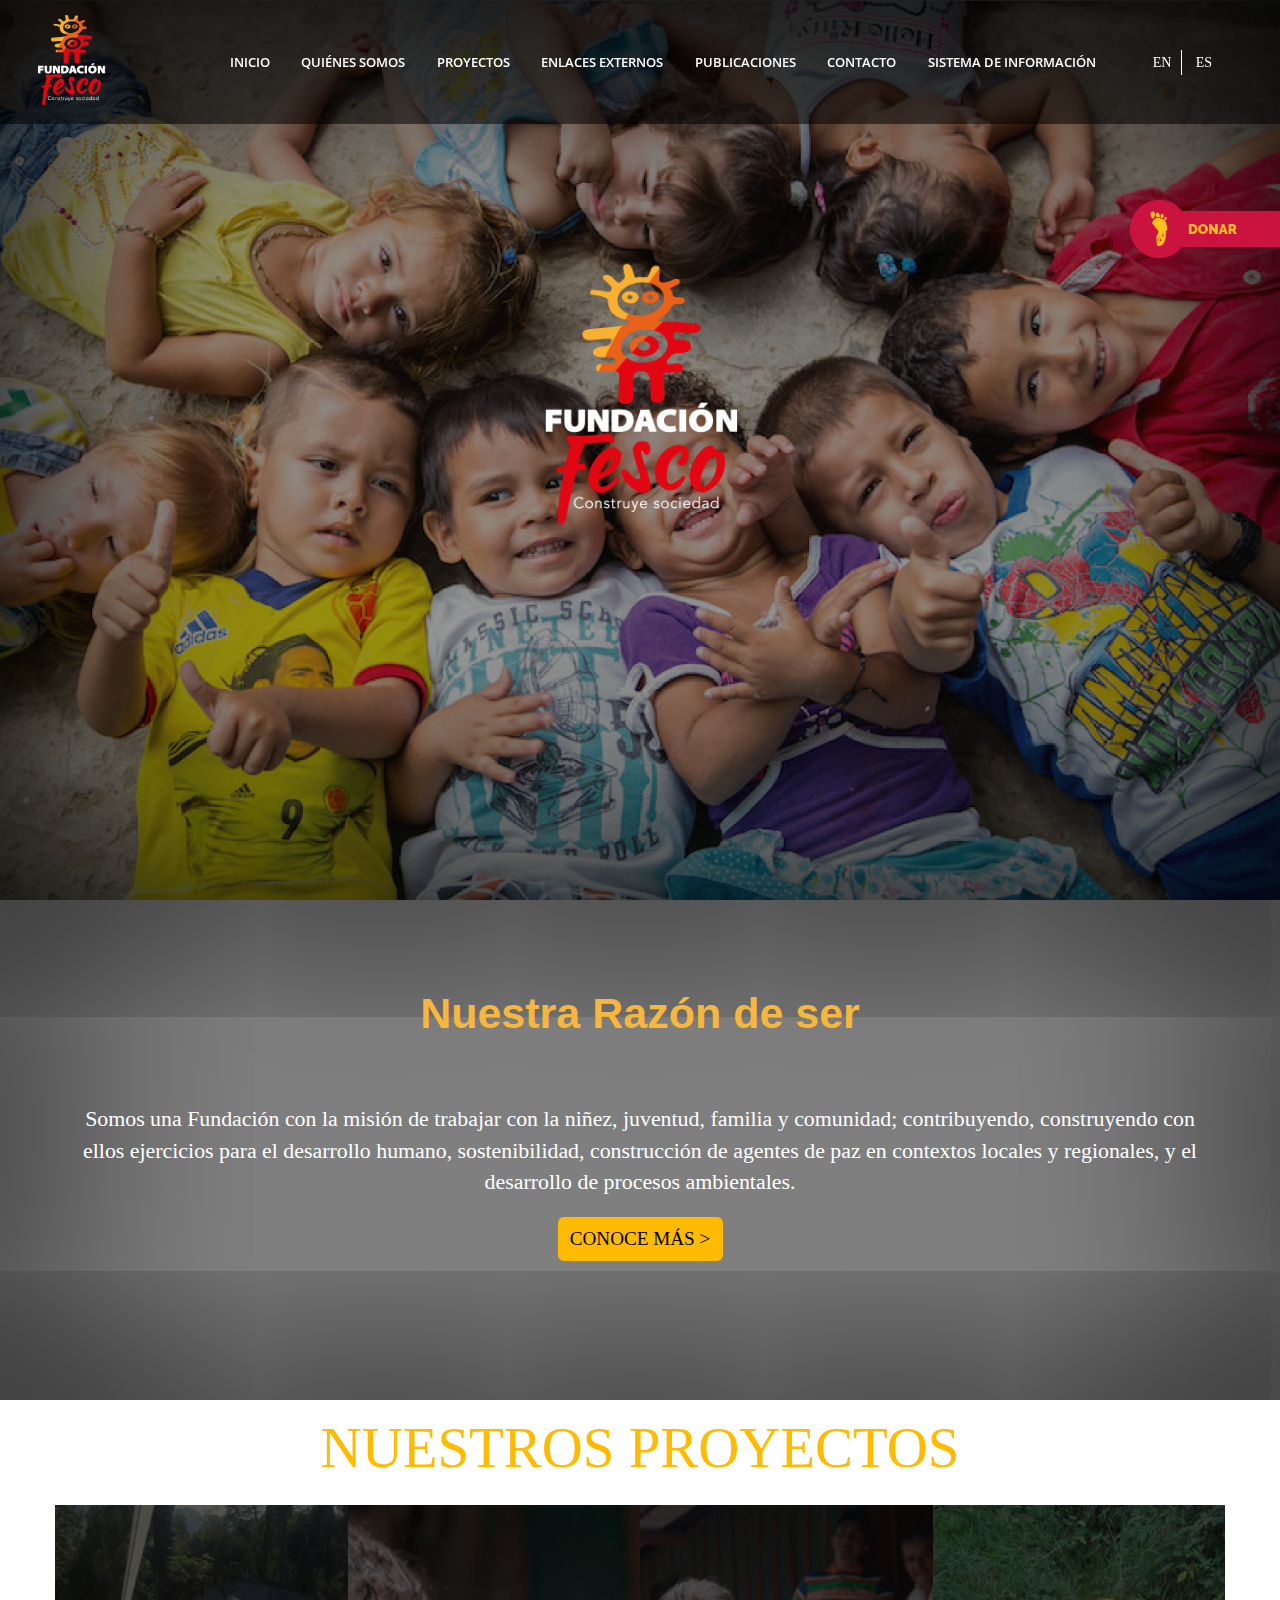
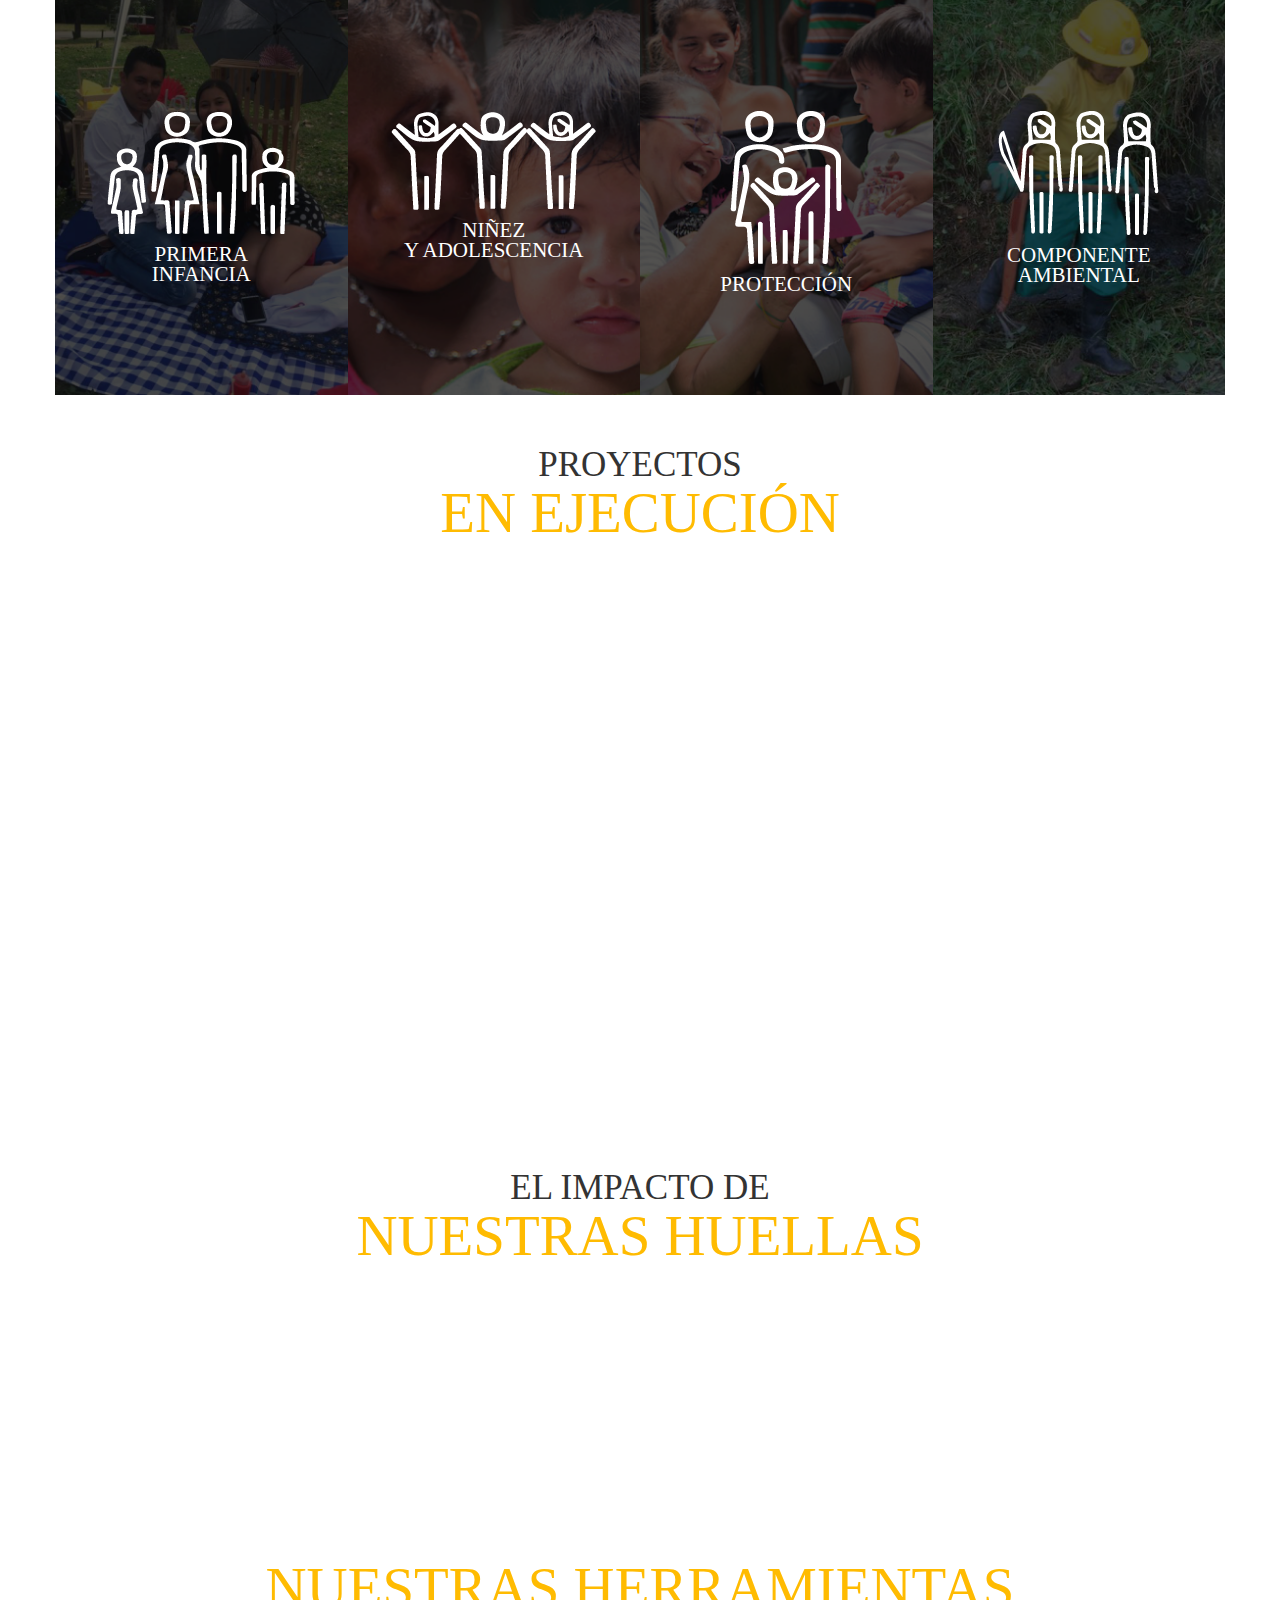
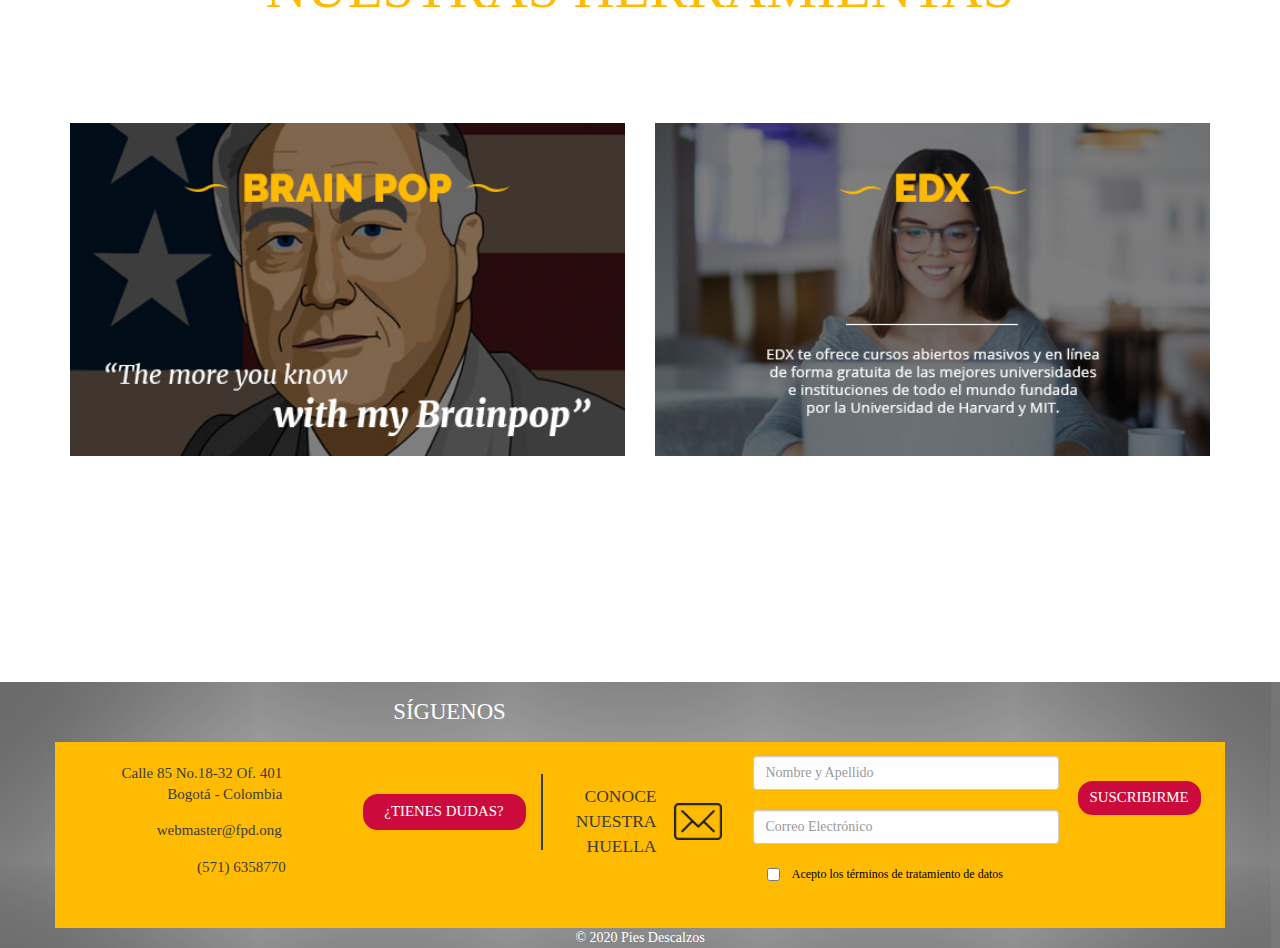
==== index.html @ 1a241eb4 "[FESCO] [HOME] Add our projects in homepage" ====
<!DOCTYPE html>
<html>

<head>
    <meta http-equiv="Content-Type" content="text/html; charset=UTF-8">
    <title>Fundación Fesco</title>

    <meta http-equiv="X-UA-Compatible" content="IE=edge">
    <meta name="viewport" content="width=device-width, initial-scale=1.0">

    <link rel="dns-prefetch" href="https://s.w.org/">
    <link rel="stylesheet" id="wp-block-library-css" href="./assets/style.min.css" type="text/css" media="all">
    <link rel="stylesheet" id="contact-form-7-css" href="./assets/styles.css" type="text/css" media="all">
    <link rel="stylesheet" id="wpml-legacy-horizontal-list-0-css" href="./assets/style.css" type="text/css" media="all">
    <link rel="stylesheet" id="yith-infs-style-css" href="./assets/frontend.css" type="text/css" media="all">
    <link rel="stylesheet" id="the_champ_frontend_css-css" href="./assets/front.css" type="text/css" media="all">
    <link rel="stylesheet" id="the_champ_sharing_default_svg-css" href="./assets/share-svg.css" type="text/css" media="all">
    <link rel="stylesheet" id="bootstrap-css-css" href="./assets/bootstrap.min.css" type="text/css" media="all">
    <link rel="stylesheet" id="bst-css-css" href="./assets/bst.css" type="text/css" media="all">
    <link rel="stylesheet" id="slick-css-css" href="./assets/slick.css" type="text/css" media="all">
    <link rel="stylesheet" id="slick-theme-css-css" href="./assets/slick-theme.css" type="text/css" media="all">
    <link rel="stylesheet" id="animate-css-css" href="./assets/animate.css" type="text/css" media="all">
    <link rel="stylesheet" id="styles-css-css" href="./assets/theme.css" type="text/css" media="all">
    <script type="text/javascript" src="./assets/jquery.js.descarga"></script>
    <script type="text/javascript" src="./assets/jquery-migrate.min.js.descarga"></script>

    <style type="text/css" id="wp-custom-css">
        .logo-corporativo img {
            padding: 75px 0;
        }
        
        .donacion-corporativa {
            padding: 90px 0 !important;
        }
        
        article.type-post img,
        article.type-post iframe {
            width: 100%;
        }
        
        article.type-post img {
            width: 100%;
            height: auto;
        }
        
        .intro .the_champ_sharing_container {
            display: none;
        }
        
        .the_champ_sharing_title {
            color: white;
        }
        
        body.page-template-home-tpl #brainpop-container h2 {
            line-height: inherit;
        }
        
        #partners-container {
            padding-bottom: 2em;
        }
        
        @media(max-width:768px) {
            body.page-template-home-tpl #brainpop-container {
                display: block;
            }
            body.page-template-home-tpl #brainpop-container h3 {
                font-size: 24px;
            }
        }
        
        #hb {
            display: none;
        }
        
        #infra {
            color: #ffbb01;
        }
        
        #pract {
            color: #fff;
        }
        
        #la {
            display: none;
        }
        
        #info1 {
            display: block;
        }
        
        #info2 {
            display: none;
        }
        
        .post-template-default .the_champ_horizontal_sharing .theChampSharing {
            background-color: #cd0b3c;
        }
    </style>
</head>

<body class="home page-template page-template-templates page-template-home-tpl page-template-templateshome-tpl-php page page-id-89 chrome">

    <!--[if lt IE 8]>
		<div class="alert alert-warning">
			You are using an <strong>outdated</strong> browser. Please <a href="http://browsehappy.com/">upgrade your browser</a> to improve your experience.
		</div>
	<![endif]-->

    <nav class="navbar navbar-default navbar-fixed-top scroll_menu">
        <div class="container-fluid">
            <div class="row-header">
                <div class="navbar-header">
                    <button type="button" class="navbar-toggle collapsed" data-toggle="collapse" data-target="#navbar">
                        <span class="sr-only">Toggle navigation</span>
                        <span class="icon-bar"></span>
                        <span class="icon-bar"></span>
                        <span class="icon-bar"></span>
                    </button>
                    <a class="navbar-brand" href="https://fundacionpiesdescalzos.com/">
                        <img src="./img/logo.png" alt="Fundacion Fesco">
                    </a>
                </div>
                <div class="collapse navbar-collapse" id="navbar">
                    <div class="menu-menu-espanol-container">
                        <ul id="menu-menu-espanol-1" class="nav navbar-nav navbar-nav--left">
                            <li class="menu-item menu-item-type-post_type menu-item-object-page menu-item-543">
                                <a title="Qué Hacemos" href="https://fundacionpiesdescalzos.com/que-hacemos/">Inicio</a>
                            </li>
                            <li class="menu-item menu-item-type-post_type menu-item-object-page menu-item-544">
                                <a title="Quiénes Somos" href="https://fundacionpiesdescalzos.com/quienes-somos/">Quiénes Somos</a>
                            </li>
                            <li class="menu-item menu-item-type-post_type menu-item-object-page menu-item-542">
                                <a title="Historia" href="https://fundacionpiesdescalzos.com/historia/">Proyectos</a>
                            </li>
                            <li class="menu-item menu-item-type-post_type menu-item-object-page menu-item-541">
                                <a title="Donar" href="https://fundacionpiesdescalzos.com/donaciones/">Enlaces Externos</a>
                            </li>
                            <li class="menu-item menu-item-type-post_type menu-item-object-page menu-item-2132">
                                <a title="Voluntariado" href="https://fundacionpiesdescalzos.com/voluntariado/">Publicaciones</a>
                            </li>
                            <li class="menu-item menu-item-type-post_type menu-item-object-page menu-item-539">
                                <a title="Noticias" href="https://fundacionpiesdescalzos.com/noticias/">Contacto</a>
                            </li>
                            <li class="menu-item menu-item-type-post_type menu-item-object-page menu-item-540">
                                <a title="Contacto" href="https://fundacionpiesdescalzos.com/contacto/">Sistema de información</a>
                            </li>
                        </ul>
                    </div>
                    <div class="wpml-ls-statics-shortcode_actions wpml-ls wpml-ls-legacy-list-horizontal">
                        <ul>
                            <li class="wpml-ls-slot-shortcode_actions wpml-ls-item wpml-ls-item-en wpml-ls-first-item wpml-ls-item-legacy-list-horizontal">
                                <a href="https://fundacionpiesdescalzos.com/en/"><span class="wpml-ls-native">EN</span><span class="wpml-ls-display"><span class="wpml-ls-bracket"> (</span>EN<span class="wpml-ls-bracket">)</span></span></a>
                            </li>
                            <li class="wpml-ls-slot-shortcode_actions wpml-ls-item wpml-ls-item-es wpml-ls-current-language wpml-ls-last-item wpml-ls-item-legacy-list-horizontal">
                                <a href="https://fundacionpiesdescalzos.com/"><span class="wpml-ls-native">ES</span></a>
                            </li>
                        </ul>
                    </div>
                    <div class="follow">
                        <ul>
                            <li><a href="https://www.facebook.com/fpiesdescalzos/?ref=ts" class="social-icn fb" target="_blank">Facebook</a></li>
                            <li><a href="https://twitter.com/fpiesdescalzos" class="social-icn tw" target="_blank">Twitter</a></li>
                            <li><a href="https://www.youtube.com/user/fundpiesdescalzos" class="social-icn yt" target="_blank">Youtube</a></li>
                            <li><a href="https://www.instagram.com/fpiesdescalzos/" class="social-icn in" target="_blank">Instagram</a></li>
                            <li><a href="https://www.linkedin.com/company/10414649/" class="social-icn lin" target="_blank">LinkedIn</a></li>
                            <li><a href="https://piesdescalzoslive.wordpress.com/" class="social-icn let" target="_blank">LinkedIn</a></li>
                        </ul>
                    </div>

                    <a class="the-fly" href="https://fundacionpiesdescalzos.com/donaciones/">
                        <img src="./assets/Mosca-Donar.png" alt="Fundación Pies Descalzos">
                    </a>
                </div>
                <!-- /.navbar-collapse -->
            </div>
        </div>
        <!-- /.container -->
    </nav>

    <div class="container-fluid">
        <div class="row" id="slider-img">
            <div class="container">
                <div class="copy-video wow fadeInLeft" style="visibility: visible; animation-name: fadeInLeft;">
                    <img src="img/copy-slider.png" alt="Inicio">
                </div>
            </div>
        </div>
    </div>

    <div class="container-fluid">
        <div class="row" id="banner-section-bg-subtitle">
            <div class="container">
                <div class="col-md-12 text wow fadeInLeft" data-wow-duration="0.5s" data-wow-delay="1s" style="visibility: visible; animation-duration: 0.5s; animation-delay: 1s; animation-name: fadeInLeft;">
                    <h2>
	    			    Nuestra Razón de ser
	    		    </h2>
                    <div class="text-body wow fadeInLeft" style="visibility: visible; animation-name: fadeInLeft;">
                        Somos una Fundación con la misión de trabajar con <span>la niñez, juventud, familia y comunidad</span>; contribuyendo, construyendo con ellos ejercicios para el desarrollo humano, sostenibilidad, construcción de agentes de paz en contextos locales y regionales, y el desarrollo de  procesos ambientales.
                        <a href="https://fundacionpiesdescalzos.com/que-hacemos/" class="wow bounceIn" data-wow-duration="0.5s" data-wow-delay="1s" style="visibility: visible; animation-duration: 0.5s; animation-delay: 1s; animation-name: bounceIn;">Conoce más &gt;</a>
                    </div>
                </div>
            </div>
        </div>
        <!-- /.row -->
    </div>
    <!-- /.container -->

    <div class="container-fluid">
        <div class="row" id="items-value-container">
            <div class="container">
                <div class="head-body wow fadeInUp" data-wow-duration="1.5s" data-wow-delay="1s" style="visibility: visible; animation-duration: 1.5s; animation-delay: 1s; animation-name: fadeInUp;">
                    <h3>Nuestros Proyectos</h3>
                </div>
                <div class="value-items no-gutter">
                    <div class="col-md-3 item wow slideInOut animated" data-wow-duration="1.5s" data-wow-delay="1s" style="visibility: visible; animation-duration: 1.5s; animation-delay: 1s;">
                        <a href="https://fundacionpiesdescalzos.com//donaciones/#home">
                            <div class="front" style="background-image:url(img/proyectos-1.png);"></div>
                            <div class="back" style="background-image:url(img/hover_proyectos-1.png);"></div>
                            <figure class="wow bounceIn" data-wow-duration="0.5s" data-wow-delay="1s" style="visibility: visible; animation-duration: 0.5s; animation-delay: 1s; animation-name: bounceIn;">
                                <img lass="wow zoomIn" data-wow-duration="0.5s" data-wow-delay="1s" src="./img/icono-1.png" alt="shakira">
                            </figure>
                        </a>
                        <div class="text-body">
                            <h3><a href="https://fundacionpiesdescalzos.com//donaciones">Primera</a></h3>
                            <h4>Infancia</h4>
                            <p>Descripción de primera infancia</p>
                        </div>
                    </div>
                    <div class="col-md-3 item wow slideInOut animated" data-wow-duration="1.5s" data-wow-delay="1s" style="visibility: visible; animation-duration: 1.5s; animation-delay: 1s;">
                        <a href="https://fundacionpiesdescalzos.com//donaciones/#menu1">
                            <div class="front" style="background-image:url(img/proyectos-2.png);"></div>
                            <div class="back" style="background-image:url(img/hover_proyectos-2.png);"></div>
                            <figure class="wow bounceIn" data-wow-duration="0.5s" data-wow-delay="1s" style="visibility: visible; animation-duration: 0.5s; animation-delay: 1s; animation-name: bounceIn;">
                                <img lass="wow zoomIn" data-wow-duration="0.5s" data-wow-delay="1s" src="./img/icono-2.png" alt="shakira">
                            </figure>
                        </a>
                        <div class="text-body">
                            <h3><a href="https://fundacionpiesdescalzos.com//donaciones#menu1">Niñez</a></h3>
                            <h4>y Adolescencia</h4>
                            <p>Descripción de Niñez</p>
                        </div>
                    </div>
                    <div class="col-md-3 item wow slideInOut animated" data-wow-duration="1.5s" data-wow-delay="1s" style="visibility: visible; animation-duration: 1.5s; animation-delay: 1s;">
                        <a href="https://fundacionpiesdescalzos.com//donaciones/#menu2">
                            <div class="front" style="background-image:url(img/proyectos-3.png);"></div>
                            <div class="back" style="background-image:url(img/hover_proyectos-3.png);"></div>
                            <figure class="wow bounceIn" data-wow-duration="0.5s" data-wow-delay="1s" style="visibility: visible; animation-duration: 0.5s; animation-delay: 1s; animation-name: bounceIn;">
                                <img lass="wow zoomIn" data-wow-duration="0.5s" data-wow-delay="1s" src="./img/icono-3.png" alt="shakira">
                            </figure>
                        </a>
                        <div class="text-body">
                            <h3><a href="https://fundacionpiesdescalzos.com//donaciones#menu2">Protección</a></h3>
                            <p>Descripción de Proteccion</p>
                        </div>
                    </div>
                    <div class="col-md-3 item wow slideInOut animated" data-wow-duration="1.5s" data-wow-delay="1s" style="visibility: visible; animation-duration: 1.5s; animation-delay: 1s;">
                        <a href="https://fundacionpiesdescalzos.com//donaciones/#menu3">
                            <div class="front" style="background-image:url(img/proyectos-4.png);"></div>
                            <div class="back" style="background-image:url(img/hover_proyectos-4.png);"></div>
                            <figure class="wow bounceIn" data-wow-duration="0.5s" data-wow-delay="1s" style="visibility: visible; animation-duration: 0.5s; animation-delay: 1s; animation-name: bounceIn;">
                                <img lass="wow zoomIn" data-wow-duration="0.5s" data-wow-delay="1s" src="./img/icono-4.png" alt="shakira">
                            </figure>
                        </a>
                        <div class="text-body">
                            <h3><a href="https://fundacionpiesdescalzos.com//donaciones#menu3">Componente</a></h3>
                            <h4>Ambiental</h4>
                            <p>Descripción de Componente Ambiental</p>
                        </div>
                    </div>
                </div>
            </div>
        </div>
        <!-- /.row -->
    </div>
    <!-- /.container -->
    <div class="container-fluid">
        <div class="row" id="impact-value-container-proyects">
            <div class="container">
                <div class="head-body">
                    <header>
                        <h2>PROYECTOS</h2>
                        <h3>EN EJECUCIÓN</h3>
                    </header>
                </div>

                <div class="row news-list no-gutter">
                    <article class="new-item-proyect col-md-3" style="background-image:url(https://fundacionpiesdescalzos.com/wp-content/uploads/2019/12/WhatsApp-Image-2019-11-21-at-08.30.08.jpeg);">
                        <a href="https://fundacionpiesdescalzos.com/shakira-fundacion-pies-descalzos-y-education-above-all-firman-convenio-que-beneficiara-a-54-000-ninos-en-colombia/">
                            <h2>Todos al Cole</h2>
                        </a>
                        <img src="./assets/ver-mas.png" alt="">
                    </article>
                    <article class="new-item-proyect col-md-3" style="background-image:url(https://fundacionpiesdescalzos.com/wp-content/uploads/2019/12/72665856_10157944844499560_4022115333719457792_n.jpg);">
                        <a href="https://fundacionpiesdescalzos.com/transitando-la-escuela/">
                            <h2>Transitando la escuela</h2>
                        </a>
                        <img src="./assets/ver-mas.png" alt="">
                    </article>
                    <article class="new-item-proyect col-md-3" style="background-image:url(https://fundacionpiesdescalzos.com/wp-content/uploads/2019/12/71381796_10155715529038078_7188849567792627712_o.jpg);">
                        <a href="https://fundacionpiesdescalzos.com/la-fundacion-pies-descalzos-y-lenovo-le-apuestan-a-la-tecnologia-para-transformar-las-aulas-de-clase/">
                            <h2>Creando Juntos</h2>
                        </a>
                        <img src="./assets/ver-mas.png" alt="">
                    </article>
                    <article class="new-item-proyect col-md-3" style="background-image:url(https://fundacionpiesdescalzos.com/wp-content/uploads/2019/08/WhatsApp-Image-2019-08-08-at-12.49.19-4.jpeg);">
                        <a href="https://fundacionpiesdescalzos.com/iniciamos-construccion/">
                            <h2>Nuevo Bosque</h2>
                        </a>
                        <img src="./assets/ver-mas.png" alt="">
                    </article>

                </div>
            </div>

        </div>
        <!-- /.row -->
    </div>
    <!-- /.container -->
    <div class="container-fluid">
        <div class="row" id="impact-value-container">
            <div class="container">
                <div class="head-body">
                    <header>
                        <h2>El Impacto de</h2>
                        <h3>Nuestras Huellas</h3>
                        <p>&nbsp;</p>
                    </header>
                </div>
                <div class="impact-items">

                    <div class="col-md-3 item wow bounceIn" style="visibility: hidden; animation-name: none;">
                        <figure><img src="./assets/couple.png" alt="shakira impacto"></figure>
                        <div class="text-body">
                            <p>Más de</p>
                            <p><strong>80.000</strong></p>
                            <p>Beneficiados</p>
                        </div>
                    </div>

                    <div class="col-md-3 item wow bounceIn" style="visibility: hidden; animation-name: none;">
                        <figure><img src="./assets/tools.png" alt="shakira impacto"></figure>
                        <div class="text-body">
                            <p>Más de</p>
                            <p><b>30.000</b></p>
                            <p>Metros construidos</p>
                        </div>
                    </div>

                    <div class="col-md-3 item wow bounceIn" style="visibility: hidden; animation-name: none;">
                        <figure><img src="./assets/give.png" alt="shakira impacto"></figure>
                        <div class="text-body">
                            <p>Más de</p>
                            <p><strong>500</strong></p>
                            <p>Donantes</p>
                        </div>
                    </div>

                    <div class="col-md-3 item wow bounceIn" style="visibility: hidden; animation-name: none;">
                        <figure><img src="./assets/share.png" alt="shakira impacto"></figure>
                        <div class="text-body">
                            <p>Más de</p>
                            <p><b>300</b></p>
                            <p>Aliados</p>
                        </div>
                    </div>
                </div>
            </div>
        </div>
        <!-- /.row -->
    </div>
    <!-- /.container -->

    <div class="container-fluid">
        <div class="row" id="brainpop-container">
            <div class="container">
                <p>
                    <!--h2>Nuestras Herramientas</h2-->
                </p>
                <h3>Nuestras Herramientas</h3>
                <div class="images-brain">
                    <div class="col-md-6">
                        <a href="https://www.brainpop.com/" target="&quot;_blank">
                            <br>
                            <img src="./assets/PD_Banner_BrainPop-EDX_V1_0002_BrainPop.jpg" alt="brainpop" width="100%">
                            <br>
                        </a>
                    </div>
                    <div class="col-md-6">
                        <a href="https://www.edx.org/es" target="&quot;_blank">
                            <br>
                            <img src="./assets/PD_Banner_BrainPop-EDX_V1_0001_EDX.jpg" alt="" width="100%">
                            <br>
                        </a>
                    </div>
                </div>
            </div>
        </div>
        <!-- /.row -->
    </div>
    <!-- /.container -->

    <div class="container-fluid">
        <div class="row" id="partners-container">
            <div class="container">
                <div class="impact-items wow fadeIn slick-initialized slick-slider slick-dotted" data-wow-duration="1s" data-wow-delay="0.5s" style="visibility: hidden; animation-duration: 1s; animation-delay: 0.5s; animation-name: none;">
                    <button class="slick-prev slick-arrow" aria-label="Previous" type="button" style="display: block;">Previous</button>

                    <div class="slick-list draggable">
                        <div class="slick-track" style="opacity: 1; width: 24570px; transform: translate3d(-7020px, 0px, 0px); transition: transform 2500ms ease 0s;">
                            <div class="item wow fadeInUp slick-slide slick-cloned" data-wow-duration="0.5s" data-wow-delay="0.5s" data-slick-index="-6" aria-hidden="true" tabindex="-1" style="width: 167px; visibility: hidden; animation-duration: 0.5s; animation-delay: 0.5s; animation-name: none;">
                                <figure><img src="./assets/UniversidadSabana-1.png" alt="pies descalzos partners"></figure>
                            </div>
                            <div class="item wow fadeInUp slick-slide slick-cloned" data-wow-duration="0.5s" data-wow-delay="0.5s" data-slick-index="-5" aria-hidden="true" tabindex="-1" style="width: 167px; visibility: hidden; animation-duration: 0.5s; animation-delay: 0.5s; animation-name: none;">
                                <figure><img src="./assets/UMetropolitana.jpg" alt="pies descalzos partners"></figure>
                            </div>
                            <div class="item wow fadeInUp slick-slide slick-cloned" data-wow-duration="0.5s" data-wow-delay="0.5s" data-slick-index="-4" aria-hidden="true" tabindex="-1" style="width: 167px; visibility: hidden; animation-duration: 0.5s; animation-delay: 0.5s; animation-name: none;">
                                <figure><img src="./assets/Sin-título-2-01.png" alt="pies descalzos partners"></figure>
                            </div>
                            <div class="item wow fadeInUp slick-slide slick-cloned" data-wow-duration="0.5s" data-wow-delay="0.5s" data-slick-index="-3" aria-hidden="true" tabindex="-1" style="width: 167px; visibility: hidden; animation-duration: 0.5s; animation-delay: 0.5s; animation-name: none;">
                                <figure><img src="./assets/Verde-Oliva.png" alt="pies descalzos partners"></figure>
                            </div>
                            <div class="item wow fadeInUp slick-slide slick-cloned" data-wow-duration="0.5s" data-wow-delay="0.5s" data-slick-index="-2" aria-hidden="true" tabindex="-1" style="width: 167px; visibility: hidden; animation-duration: 0.5s; animation-delay: 0.5s; animation-name: none;">
                                <figure><img src="./assets/vitol.jpg" alt="pies descalzos partners"></figure>
                            </div>
                            <div class="item wow fadeInUp slick-slide slick-cloned" data-wow-duration="0.5s" data-wow-delay="0.5s" data-slick-index="-1" aria-hidden="true" tabindex="-1" style="width: 167px; visibility: hidden; animation-duration: 0.5s; animation-delay: 0.5s; animation-name: none;">
                                <figure><img src="./assets/ZurichInternationalSchool.jpg" alt="pies descalzos partners"></figure>
                            </div>
                            <div class="item wow fadeInUp slick-slide" data-wow-duration="0.5s" data-wow-delay="0.5s" data-slick-index="0" aria-hidden="true" tabindex="-1" role="tabpanel" id="slick-slide00" aria-describedby="slick-slide-control00" style="width: 167px; visibility: hidden; animation-duration: 0.5s; animation-delay: 0.5s; animation-name: none;">
                                <figure><img src="./assets/aecid.jpg" alt="pies descalzos partners"></figure>
                            </div>
                            <div class="item wow fadeInUp slick-slide" data-wow-duration="0.5s" data-wow-delay="0.5s" data-slick-index="1" aria-hidden="true" tabindex="-1" role="tabpanel" id="slick-slide01" style="width: 167px; visibility: hidden; animation-duration: 0.5s; animation-delay: 0.5s; animation-name: none;">
                                <figure><img src="./assets/Aeiotu-M.jpg" alt="pies descalzos partners"></figure>
                            </div>
                            <div class="item wow fadeInUp slick-slide" data-wow-duration="0.5s" data-wow-delay="0.5s" data-slick-index="2" aria-hidden="true" tabindex="-1" role="tabpanel" id="slick-slide02" style="width: 167px; visibility: hidden; animation-duration: 0.5s; animation-delay: 0.5s; animation-name: none;">
                                <figure><img src="./assets/AlcaldíaBarranquilla.jpg" alt="pies descalzos partners"></figure>
                            </div>
                            <div class="item wow fadeInUp slick-slide" data-wow-duration="0.5s" data-wow-delay="0.5s" data-slick-index="3" aria-hidden="true" tabindex="-1" role="tabpanel" id="slick-slide03" style="width: 167px; visibility: hidden; animation-duration: 0.5s; animation-delay: 0.5s; animation-name: none;">
                                <figure><img src="./assets/AlcaldíaCartagena.jpg" alt="pies descalzos partners"></figure>
                            </div>
                            <div class="item wow fadeInUp slick-slide" data-wow-duration="0.5s" data-wow-delay="0.5s" data-slick-index="4" aria-hidden="true" tabindex="-1" role="tabpanel" id="slick-slide04" style="width: 167px; visibility: hidden; animation-duration: 0.5s; animation-delay: 0.5s; animation-name: none;">
                                <figure><img src="./assets/Avianca_Logo.svg_.png" alt="pies descalzos partners"></figure>
                            </div>
                            <div class="item wow fadeInUp slick-slide" data-wow-duration="0.5s" data-wow-delay="0.5s" data-slick-index="5" aria-hidden="true" tabindex="-1" role="tabpanel" id="slick-slide05" style="width: 167px; visibility: hidden; animation-duration: 0.5s; animation-delay: 0.5s; animation-name: none;">
                                <figure><img src="./assets/Ayuda-en-acción.jpg" alt="pies descalzos partners"></figure>
                            </div>
                            <div class="item wow fadeInUp slick-slide" data-wow-duration="0.5s" data-wow-delay="0.5s" data-slick-index="6" aria-hidden="true" tabindex="-1" role="tabpanel" id="slick-slide06" aria-describedby="slick-slide-control01" style="width: 167px; visibility: hidden; animation-duration: 0.5s; animation-delay: 0.5s; animation-name: none;">
                                <figure><img src="./assets/barranquilla_logo.gif" alt="pies descalzos partners"></figure>
                            </div>
                            <div class="item wow fadeInUp slick-slide" data-wow-duration="0.5s" data-wow-delay="0.5s" data-slick-index="7" aria-hidden="true" tabindex="-1" role="tabpanel" id="slick-slide07" style="width: 167px; visibility: hidden; animation-duration: 0.5s; animation-delay: 0.5s; animation-name: none;">
                                <figure><img src="./assets/Bid-M.jpg" alt="pies descalzos partners"></figure>
                            </div>
                            <div class="item wow fadeInUp slick-slide" data-wow-duration="0.5s" data-wow-delay="0.5s" data-slick-index="8" aria-hidden="true" tabindex="-1" role="tabpanel" id="slick-slide08" style="width: 167px; visibility: hidden; animation-duration: 0.5s; animation-delay: 0.5s; animation-name: none;">
                                <figure><img src="./assets/logo-colombo.png" alt="pies descalzos partners"></figure>
                            </div>
                            <div class="item wow fadeInUp slick-slide" data-wow-duration="0.5s" data-wow-delay="0.5s" data-slick-index="9" aria-hidden="true" tabindex="-1" role="tabpanel" id="slick-slide09" style="width: 167px; visibility: hidden; animation-duration: 0.5s; animation-delay: 0.5s; animation-name: none;">
                                <figure><img src="./assets/Logo-cinecolombia.png" alt="pies descalzos partners"></figure>
                            </div>
                            <div class="item wow fadeInUp slick-slide" data-wow-duration="0.5s" data-wow-delay="0.5s" data-slick-index="10" aria-hidden="true" tabindex="-1" role="tabpanel" id="slick-slide010" style="width: 167px; visibility: hidden; animation-duration: 0.5s; animation-delay: 0.5s; animation-name: none;">
                                <figure><img src="./assets/CLINTON.jpg" alt="pies descalzos partners"></figure>
                            </div>
                            <div class="item wow fadeInUp slick-slide" data-wow-duration="0.5s" data-wow-delay="0.5s" data-slick-index="11" aria-hidden="true" tabindex="-1" role="tabpanel" id="slick-slide011" style="width: 167px; visibility: hidden; animation-duration: 0.5s; animation-delay: 0.5s; animation-name: none;">
                                <figure><img src="./assets/Comunidad-de-Madrid.jpg" alt="pies descalzos partners"></figure>
                            </div>
                            <div class="item wow fadeInUp slick-slide" data-wow-duration="0.5s" data-wow-delay="0.5s" data-slick-index="12" aria-hidden="true" tabindex="-1" role="tabpanel" id="slick-slide012" aria-describedby="slick-slide-control02" style="width: 167px; visibility: hidden; animation-duration: 0.5s; animation-delay: 0.5s; animation-name: none;">
                                <figure><img src="./assets/Costa_Logo4c_Positiv.jpg" alt="pies descalzos partners"></figure>
                            </div>
                            <div class="item wow fadeInUp slick-slide" data-wow-duration="0.5s" data-wow-delay="0.5s" data-slick-index="13" aria-hidden="true" tabindex="-1" role="tabpanel" id="slick-slide013" style="width: 167px; visibility: hidden; animation-duration: 0.5s; animation-delay: 0.5s; animation-name: none;">
                                <figure><img src="./assets/CuentaChoco.png" alt="pies descalzos partners"></figure>
                            </div>
                            <div class="item wow fadeInUp slick-slide" data-wow-duration="0.5s" data-wow-delay="0.5s" data-slick-index="14" aria-hidden="true" tabindex="-1" role="tabpanel" id="slick-slide014" style="width: 167px; visibility: hidden; animation-duration: 0.5s; animation-delay: 0.5s; animation-name: none;">
                                <figure><img src="./assets/Detonante.png" alt="pies descalzos partners"></figure>
                            </div>
                            <div class="item wow fadeInUp slick-slide" data-wow-duration="0.5s" data-wow-delay="0.5s" data-slick-index="15" aria-hidden="true" tabindex="-1" role="tabpanel" id="slick-slide015" style="width: 167px; visibility: hidden; animation-duration: 0.5s; animation-delay: 0.5s; animation-name: none;">
                                <figure><img src="./assets/EdX_Logo.png" alt="pies descalzos partners"></figure>
                            </div>
                            <div class="item wow fadeInUp slick-slide" data-wow-duration="0.5s" data-wow-delay="0.5s" data-slick-index="16" aria-hidden="true" tabindex="-1" role="tabpanel" id="slick-slide016" style="width: 167px; visibility: hidden; animation-duration: 0.5s; animation-delay: 0.5s; animation-name: none;">
                                <figure><img src="./assets/Ecopetrol.png" alt="pies descalzos partners"></figure>
                            </div>
                            <div class="item wow fadeInUp slick-slide" data-wow-duration="0.5s" data-wow-delay="0.5s" data-slick-index="17" aria-hidden="true" tabindex="-1" role="tabpanel" id="slick-slide017" style="width: 167px; visibility: hidden; animation-duration: 0.5s; animation-delay: 0.5s; animation-name: none;">
                                <figure><img src="./assets/Embajada-de-alemania.jpg" alt="pies descalzos partners"></figure>
                            </div>
                            <div class="item wow fadeInUp slick-slide" data-wow-duration="0.5s" data-wow-delay="0.5s" data-slick-index="18" aria-hidden="true" tabindex="-1" role="tabpanel" id="slick-slide018" aria-describedby="slick-slide-control03" style="width: 167px; visibility: hidden; animation-duration: 0.5s; animation-delay: 0.5s; animation-name: none;">
                                <figure><img src="./assets/Faber-Castell.png" alt="pies descalzos partners"></figure>
                            </div>
                            <div class="item wow fadeInUp slick-slide" data-wow-duration="0.5s" data-wow-delay="0.5s" data-slick-index="19" aria-hidden="true" tabindex="-1" role="tabpanel" id="slick-slide019" style="width: 167px; visibility: hidden; animation-duration: 0.5s; animation-delay: 0.5s; animation-name: none;">
                                <figure><img src="./assets/FCBARCELONA2.png" alt="pies descalzos partners"></figure>
                            </div>
                            <div class="item wow fadeInUp slick-slide" data-wow-duration="0.5s" data-wow-delay="0.5s" data-slick-index="20" aria-hidden="true" tabindex="-1" role="tabpanel" id="slick-slide020" style="width: 167px; visibility: hidden; animation-duration: 0.5s; animation-delay: 0.5s; animation-name: none;">
                                <figure><img src="./assets/fcbescola-2.png" alt="pies descalzos partners"></figure>
                            </div>
                            <div class="item wow fadeInUp slick-slide" data-wow-duration="0.5s" data-wow-delay="0.5s" data-slick-index="21" aria-hidden="true" tabindex="-1" role="tabpanel" id="slick-slide021" style="width: 167px; visibility: hidden; animation-duration: 0.5s; animation-delay: 0.5s; animation-name: none;">
                                <figure><img src="./assets/Fundacion-Aladina-e1527108195658.png" alt="pies descalzos partners"></figure>
                            </div>
                            <div class="item wow fadeInUp slick-slide" data-wow-duration="0.5s" data-wow-delay="0.5s" data-slick-index="22" aria-hidden="true" tabindex="-1" role="tabpanel" id="slick-slide022" style="width: 167px; visibility: hidden; animation-duration: 0.5s; animation-delay: 0.5s; animation-name: none;">
                                <figure><img src="./assets/Fundacolombia.jpg" alt="pies descalzos partners"></figure>
                            </div>
                            <div class="item wow fadeInUp slick-slide" data-wow-duration="0.5s" data-wow-delay="0.5s" data-slick-index="23" aria-hidden="true" tabindex="-1" role="tabpanel" id="slick-slide023" style="width: 167px; visibility: hidden; animation-duration: 0.5s; animation-delay: 0.5s; animation-name: none;">
                                <figure><img src="./assets/nu3.jpg" alt="pies descalzos partners"></figure>
                            </div>
                            <div class="item wow fadeInUp slick-slide" data-wow-duration="0.5s" data-wow-delay="0.5s" data-slick-index="24" aria-hidden="true" tabindex="0" role="tabpanel" id="slick-slide024" aria-describedby="slick-slide-control04" style="width: 167px; visibility: hidden; animation-duration: 0.5s; animation-delay: 0.5s; animation-name: none;">
                                <figure><img src="./assets/GIZ.png" alt="pies descalzos partners"></figure>
                            </div>
                            <div class="item wow fadeInUp slick-slide" data-wow-duration="0.5s" data-wow-delay="0.5s" data-slick-index="25" aria-hidden="true" tabindex="0" role="tabpanel" id="slick-slide025" style="width: 167px; visibility: hidden; animation-duration: 0.5s; animation-delay: 0.5s; animation-name: none;">
                                <figure><img src="./assets/GrupoHinode-logo.png" alt="pies descalzos partners"></figure>
                            </div>
                            <div class="item wow fadeInUp slick-slide" data-wow-duration="0.5s" data-wow-delay="0.5s" data-slick-index="26" aria-hidden="true" tabindex="0" role="tabpanel" id="slick-slide026" style="width: 167px; visibility: hidden; animation-duration: 0.5s; animation-delay: 0.5s; animation-name: none;">
                                <figure><img src="./assets/LOGO-MANTEL-NEGRO-copia.jpg" alt="pies descalzos partners"></figure>
                            </div>
                            <div class="item wow fadeInUp slick-slide" data-wow-duration="0.5s" data-wow-delay="0.5s" data-slick-index="27" aria-hidden="true" tabindex="0" role="tabpanel" id="slick-slide027" style="width: 167px; visibility: hidden; animation-duration: 0.5s; animation-delay: 0.5s; animation-name: none;">
                                <figure><img src="./assets/Logo-Cartagena.png" alt="pies descalzos partners"></figure>
                            </div>
                            <div class="item wow fadeInUp slick-slide" data-wow-duration="0.5s" data-wow-delay="0.5s" data-slick-index="28" aria-hidden="true" tabindex="0" role="tabpanel" id="slick-slide028" style="width: 167px; visibility: hidden; animation-duration: 0.5s; animation-delay: 0.5s; animation-name: none;">
                                <figure><img src="./assets/LCIBogota.jpg" alt="pies descalzos partners"></figure>
                            </div>
                            <div class="item wow fadeInUp slick-slide" data-wow-duration="0.5s" data-wow-delay="0.5s" data-slick-index="29" aria-hidden="true" tabindex="0" role="tabpanel" id="slick-slide029" style="width: 167px; visibility: hidden; animation-duration: 0.5s; animation-delay: 0.5s; animation-name: none;">
                                <figure><img src="./assets/LOGO-LCI-1.png" alt="pies descalzos partners"></figure>
                            </div>
                            <div class="item wow fadeInUp slick-slide slick-current slick-active" data-wow-duration="0.5s" data-wow-delay="0.5s" data-slick-index="30" aria-hidden="false" tabindex="-1" role="tabpanel" id="slick-slide030" aria-describedby="slick-slide-control05" style="width: 167px; visibility: hidden; animation-duration: 0.5s; animation-delay: 0.5s; animation-name: none;">
                                <figure><img src="./assets/Librosylibros-1.png" alt="pies descalzos partners"></figure>
                            </div>
                            <div class="item wow fadeInUp slick-slide slick-active" data-wow-duration="0.5s" data-wow-delay="0.5s" data-slick-index="31" aria-hidden="false" tabindex="-1" role="tabpanel" id="slick-slide031" style="width: 167px; visibility: hidden; animation-duration: 0.5s; animation-delay: 0.5s; animation-name: none;">
                                <figure><img src="./assets/Musiglota.jpg" alt="pies descalzos partners"></figure>
                            </div>
                            <div class="item wow fadeInUp slick-slide slick-active" data-wow-duration="0.5s" data-wow-delay="0.5s" data-slick-index="32" aria-hidden="false" tabindex="-1" role="tabpanel" id="slick-slide032" style="width: 167px; visibility: hidden; animation-duration: 0.5s; animation-delay: 0.5s; animation-name: none;">
                                <figure><img src="./assets/nestle-e1527110106689.jpg" alt="pies descalzos partners"></figure>
                            </div>
                            <div class="item wow fadeInUp slick-slide slick-active" data-wow-duration="0.5s" data-wow-delay="0.5s" data-slick-index="33" aria-hidden="false" tabindex="-1" role="tabpanel" id="slick-slide033" style="width: 167px; visibility: hidden; animation-duration: 0.5s; animation-delay: 0.5s; animation-name: none;">
                                <figure><img src="./assets/NuSkin.png" alt="pies descalzos partners"></figure>
                            </div>
                            <div class="item wow fadeInUp slick-slide slick-active" data-wow-duration="0.5s" data-wow-delay="0.5s" data-slick-index="34" aria-hidden="false" tabindex="-1" role="tabpanel" id="slick-slide034" style="width: 167px; visibility: hidden; animation-duration: 0.5s; animation-delay: 0.5s; animation-name: none;">
                                <figure><img src="./assets/OIM-e1527110293395.jpg" alt="pies descalzos partners"></figure>
                            </div>
                            <div class="item wow fadeInUp slick-slide slick-active" data-wow-duration="0.5s" data-wow-delay="0.5s" data-slick-index="35" aria-hidden="false" tabindex="-1" role="tabpanel" id="slick-slide035" style="width: 167px; visibility: hidden; animation-duration: 0.5s; animation-delay: 0.5s; animation-name: none;">
                                <figure><img src="./assets/obra-social-la-caixa-e1527110346509.jpg" alt="pies descalzos partners"></figure>
                            </div>
                            <div class="item wow fadeInUp slick-slide" data-wow-duration="0.5s" data-wow-delay="0.5s" data-slick-index="36" aria-hidden="true" tabindex="-1" role="tabpanel" id="slick-slide036" aria-describedby="slick-slide-control06" style="width: 167px; visibility: hidden; animation-duration: 0.5s; animation-delay: 0.5s; animation-name: none;">
                                <figure><img src="./assets/oma.png" alt="pies descalzos partners"></figure>
                            </div>
                            <div class="item wow fadeInUp slick-slide" data-wow-duration="0.5s" data-wow-delay="0.5s" data-slick-index="37" aria-hidden="true" tabindex="-1" role="tabpanel" id="slick-slide037" style="width: 167px; visibility: hidden; animation-duration: 0.5s; animation-delay: 0.5s; animation-name: none;">
                                <figure><img src="./assets/Olpc-M.jpg" alt="pies descalzos partners"></figure>
                            </div>
                            <div class="item wow fadeInUp slick-slide" data-wow-duration="0.5s" data-wow-delay="0.5s" data-slick-index="38" aria-hidden="true" tabindex="-1" role="tabpanel" id="slick-slide038" style="width: 167px; visibility: hidden; animation-duration: 0.5s; animation-delay: 0.5s; animation-name: none;">
                                <figure><img src="./assets/PacificRubiales-e1527110031205.png" alt="pies descalzos partners"></figure>
                            </div>
                            <div class="item wow fadeInUp slick-slide" data-wow-duration="0.5s" data-wow-delay="0.5s" data-slick-index="39" aria-hidden="true" tabindex="-1" role="tabpanel" id="slick-slide039" style="width: 167px; visibility: hidden; animation-duration: 0.5s; animation-delay: 0.5s; animation-name: none;">
                                <figure><img src="./assets/PrimeroloPrimero.png" alt="pies descalzos partners"></figure>
                            </div>
                            <div class="item wow fadeInUp slick-slide" data-wow-duration="0.5s" data-wow-delay="0.5s" data-slick-index="40" aria-hidden="true" tabindex="-1" role="tabpanel" id="slick-slide040" style="width: 167px; visibility: hidden; animation-duration: 0.5s; animation-delay: 0.5s; animation-name: none;">
                                <figure><img src="./assets/Rizz_LogoStiftung.jpg" alt="pies descalzos partners"></figure>
                            </div>
                            <div class="item wow fadeInUp slick-slide" data-wow-duration="0.5s" data-wow-delay="0.5s" data-slick-index="41" aria-hidden="true" tabindex="-1" role="tabpanel" id="slick-slide041" style="width: 167px; visibility: hidden; animation-duration: 0.5s; animation-delay: 0.5s; animation-name: none;">
                                <figure><img src="./assets/RSI.png" alt="pies descalzos partners"></figure>
                            </div>
                            <div class="item wow fadeInUp slick-slide" data-wow-duration="0.5s" data-wow-delay="0.5s" data-slick-index="42" aria-hidden="true" tabindex="-1" role="tabpanel" id="slick-slide042" aria-describedby="slick-slide-control07" style="width: 167px; visibility: hidden; animation-duration: 0.5s; animation-delay: 0.5s; animation-name: none;">
                                <figure><img src="./assets/Shock-logo-en-vectoresj.jpg" alt="pies descalzos partners"></figure>
                            </div>
                            <div class="item wow fadeInUp slick-slide" data-wow-duration="0.5s" data-wow-delay="0.5s" data-slick-index="43" aria-hidden="true" tabindex="-1" role="tabpanel" id="slick-slide043" style="width: 167px; visibility: hidden; animation-duration: 0.5s; animation-delay: 0.5s; animation-name: none;">
                                <figure><img src="./assets/SandwichCubano-1-e1527110239153.png" alt="pies descalzos partners"></figure>
                            </div>
                            <div class="item wow fadeInUp slick-slide" data-wow-duration="0.5s" data-wow-delay="0.5s" data-slick-index="44" aria-hidden="true" tabindex="-1" role="tabpanel" id="slick-slide044" style="width: 167px; visibility: hidden; animation-duration: 0.5s; animation-delay: 0.5s; animation-name: none;">
                                <figure><img src="./assets/Sin-título-1-01.png" alt="pies descalzos partners"></figure>
                            </div>
                            <div class="item wow fadeInUp slick-slide" data-wow-duration="0.5s" data-wow-delay="0.5s" data-slick-index="45" aria-hidden="true" tabindex="-1" role="tabpanel" id="slick-slide045" style="width: 167px; visibility: hidden; animation-duration: 0.5s; animation-delay: 0.5s; animation-name: none;">
                                <figure><img src="./assets/Sin-título-1-02.png" alt="pies descalzos partners"></figure>
                            </div>
                            <div class="item wow fadeInUp slick-slide" data-wow-duration="0.5s" data-wow-delay="0.5s" data-slick-index="46" aria-hidden="true" tabindex="-1" role="tabpanel" id="slick-slide046" style="width: 167px; visibility: hidden; animation-duration: 0.5s; animation-delay: 0.5s; animation-name: none;">
                                <figure><img src="./assets/partner_6.png" alt="pies descalzos partners"></figure>
                            </div>
                            <div class="item wow fadeInUp slick-slide" data-wow-duration="0.5s" data-wow-delay="0.5s" data-slick-index="47" aria-hidden="true" tabindex="-1" role="tabpanel" id="slick-slide047" style="width: 167px; visibility: hidden; animation-duration: 0.5s; animation-delay: 0.5s; animation-name: none;">
                                <figure><img src="./assets/partner_1.png" alt="pies descalzos partners"></figure>
                            </div>
                            <div class="item wow fadeInUp slick-slide" data-wow-duration="0.5s" data-wow-delay="0.5s" data-slick-index="48" aria-hidden="true" tabindex="-1" role="tabpanel" id="slick-slide048" aria-describedby="slick-slide-control08" style="width: 167px; visibility: hidden; animation-duration: 0.5s; animation-delay: 0.5s; animation-name: none;">
                                <figure><img src="./assets/Transformació-Educativa.png" alt="pies descalzos partners"></figure>
                            </div>
                            <div class="item wow fadeInUp slick-slide" data-wow-duration="0.5s" data-wow-delay="0.5s" data-slick-index="49" aria-hidden="true" tabindex="-1" role="tabpanel" id="slick-slide049" style="width: 167px; visibility: hidden; animation-duration: 0.5s; animation-delay: 0.5s; animation-name: none;">
                                <figure><img src="./assets/Tuki.png" alt="pies descalzos partners"></figure>
                            </div>
                            <div class="item wow fadeInUp slick-slide" data-wow-duration="0.5s" data-wow-delay="0.5s" data-slick-index="50" aria-hidden="true" tabindex="-1" role="tabpanel" id="slick-slide050" style="width: 167px; visibility: hidden; animation-duration: 0.5s; animation-delay: 0.5s; animation-name: none;">
                                <figure><img src="./assets/Sin-título-2-02.png" alt="pies descalzos partners"></figure>
                            </div>
                            <div class="item wow fadeInUp slick-slide" data-wow-duration="0.5s" data-wow-delay="0.5s" data-slick-index="51" aria-hidden="true" tabindex="-1" role="tabpanel" id="slick-slide051" style="width: 167px; visibility: hidden; animation-duration: 0.5s; animation-delay: 0.5s; animation-name: none;">
                                <figure><img src="./assets/UNO800.png" alt="pies descalzos partners"></figure>
                            </div>
                            <div class="item wow fadeInUp slick-slide" data-wow-duration="0.5s" data-wow-delay="0.5s" data-slick-index="52" aria-hidden="true" tabindex="-1" role="tabpanel" id="slick-slide052" style="width: 167px; visibility: hidden; animation-duration: 0.5s; animation-delay: 0.5s; animation-name: none;">
                                <figure><img src="./assets/pontificia-universidad-javeriana.png" alt="pies descalzos partners"></figure>
                            </div>
                            <div class="item wow fadeInUp slick-slide" data-wow-duration="0.5s" data-wow-delay="0.5s" data-slick-index="53" aria-hidden="true" tabindex="-1" role="tabpanel" id="slick-slide053" style="width: 167px; visibility: hidden; animation-duration: 0.5s; animation-delay: 0.5s; animation-name: none;">
                                <figure><img src="./assets/UniversidadAndes-1.png" alt="pies descalzos partners"></figure>
                            </div>
                            <div class="item wow fadeInUp slick-slide" data-wow-duration="0.5s" data-wow-delay="0.5s" data-slick-index="54" aria-hidden="true" tabindex="-1" role="tabpanel" id="slick-slide054" aria-describedby="slick-slide-control09" style="width: 167px; visibility: hidden; animation-duration: 0.5s; animation-delay: 0.5s; animation-name: none;">
                                <figure><img src="./assets/UniversidadSabana-1.png" alt="pies descalzos partners"></figure>
                            </div>
                            <div class="item wow fadeInUp slick-slide" data-wow-duration="0.5s" data-wow-delay="0.5s" data-slick-index="55" aria-hidden="true" tabindex="-1" role="tabpanel" id="slick-slide055" style="width: 167px; visibility: hidden; animation-duration: 0.5s; animation-delay: 0.5s; animation-name: none;">
                                <figure><img src="./assets/UMetropolitana.jpg" alt="pies descalzos partners"></figure>
                            </div>
                            <div class="item wow fadeInUp slick-slide" data-wow-duration="0.5s" data-wow-delay="0.5s" data-slick-index="56" aria-hidden="true" tabindex="-1" role="tabpanel" id="slick-slide056" style="width: 167px; visibility: hidden; animation-duration: 0.5s; animation-delay: 0.5s; animation-name: none;">
                                <figure><img src="./assets/Sin-título-2-01.png" alt="pies descalzos partners"></figure>
                            </div>
                            <div class="item wow fadeInUp slick-slide" data-wow-duration="0.5s" data-wow-delay="0.5s" data-slick-index="57" aria-hidden="true" tabindex="-1" role="tabpanel" id="slick-slide057" style="width: 167px; visibility: hidden; animation-duration: 0.5s; animation-delay: 0.5s; animation-name: none;">
                                <figure><img src="./assets/Verde-Oliva.png" alt="pies descalzos partners"></figure>
                            </div>
                            <div class="item wow fadeInUp slick-slide" data-wow-duration="0.5s" data-wow-delay="0.5s" data-slick-index="58" aria-hidden="true" tabindex="-1" role="tabpanel" id="slick-slide058" style="width: 167px; visibility: hidden; animation-duration: 0.5s; animation-delay: 0.5s; animation-name: none;">
                                <figure><img src="./assets/vitol.jpg" alt="pies descalzos partners"></figure>
                            </div>
                            <div class="item wow fadeInUp slick-slide" data-wow-duration="0.5s" data-wow-delay="0.5s" data-slick-index="59" aria-hidden="true" tabindex="-1" role="tabpanel" id="slick-slide059" style="width: 167px; visibility: hidden; animation-duration: 0.5s; animation-delay: 0.5s; animation-name: none;">
                                <figure><img src="./assets/ZurichInternationalSchool.jpg" alt="pies descalzos partners"></figure>
                            </div>
                            <div class="item wow fadeInUp slick-slide slick-cloned" data-wow-duration="0.5s" data-wow-delay="0.5s" data-slick-index="60" aria-hidden="true" tabindex="-1" style="width: 167px; visibility: hidden; animation-duration: 0.5s; animation-delay: 0.5s; animation-name: none;">
                                <figure><img src="./assets/aecid.jpg" alt="pies descalzos partners"></figure>
                            </div>
                            <div class="item wow fadeInUp slick-slide slick-cloned" data-wow-duration="0.5s" data-wow-delay="0.5s" data-slick-index="61" aria-hidden="true" tabindex="-1" style="width: 167px; visibility: hidden; animation-duration: 0.5s; animation-delay: 0.5s; animation-name: none;">
                                <figure><img src="./assets/Aeiotu-M.jpg" alt="pies descalzos partners"></figure>
                            </div>
                            <div class="item wow fadeInUp slick-slide slick-cloned" data-wow-duration="0.5s" data-wow-delay="0.5s" data-slick-index="62" aria-hidden="true" tabindex="-1" style="width: 167px; visibility: hidden; animation-duration: 0.5s; animation-delay: 0.5s; animation-name: none;">
                                <figure><img src="./assets/AlcaldíaBarranquilla.jpg" alt="pies descalzos partners"></figure>
                            </div>
                            <div class="item wow fadeInUp slick-slide slick-cloned" data-wow-duration="0.5s" data-wow-delay="0.5s" data-slick-index="63" aria-hidden="true" tabindex="-1" style="width: 167px; visibility: hidden; animation-duration: 0.5s; animation-delay: 0.5s; animation-name: none;">
                                <figure><img src="./assets/AlcaldíaCartagena.jpg" alt="pies descalzos partners"></figure>
                            </div>
                            <div class="item wow fadeInUp slick-slide slick-cloned" data-wow-duration="0.5s" data-wow-delay="0.5s" data-slick-index="64" aria-hidden="true" tabindex="-1" style="width: 167px; visibility: hidden; animation-duration: 0.5s; animation-delay: 0.5s; animation-name: none;">
                                <figure><img src="./assets/Avianca_Logo.svg_.png" alt="pies descalzos partners"></figure>
                            </div>
                            <div class="item wow fadeInUp slick-slide slick-cloned" data-wow-duration="0.5s" data-wow-delay="0.5s" data-slick-index="65" aria-hidden="true" tabindex="-1" style="width: 167px; visibility: hidden; animation-duration: 0.5s; animation-delay: 0.5s; animation-name: none;">
                                <figure><img src="./assets/Ayuda-en-acción.jpg" alt="pies descalzos partners"></figure>
                            </div>
                            <div class="item wow fadeInUp slick-slide slick-cloned" data-wow-duration="0.5s" data-wow-delay="0.5s" data-slick-index="66" aria-hidden="true" tabindex="-1" style="width: 167px; visibility: hidden; animation-duration: 0.5s; animation-delay: 0.5s; animation-name: none;">
                                <figure><img src="./assets/barranquilla_logo.gif" alt="pies descalzos partners"></figure>
                            </div>
                            <div class="item wow fadeInUp slick-slide slick-cloned" data-wow-duration="0.5s" data-wow-delay="0.5s" data-slick-index="67" aria-hidden="true" tabindex="-1" style="width: 167px; visibility: hidden; animation-duration: 0.5s; animation-delay: 0.5s; animation-name: none;">
                                <figure><img src="./assets/Bid-M.jpg" alt="pies descalzos partners"></figure>
                            </div>
                            <div class="item wow fadeInUp slick-slide slick-cloned" data-wow-duration="0.5s" data-wow-delay="0.5s" data-slick-index="68" aria-hidden="true" tabindex="-1" style="width: 167px; visibility: hidden; animation-duration: 0.5s; animation-delay: 0.5s; animation-name: none;">
                                <figure><img src="./assets/logo-colombo.png" alt="pies descalzos partners"></figure>
                            </div>
                            <div class="item wow fadeInUp slick-slide slick-cloned" data-wow-duration="0.5s" data-wow-delay="0.5s" data-slick-index="69" aria-hidden="true" tabindex="-1" style="width: 167px; visibility: hidden; animation-duration: 0.5s; animation-delay: 0.5s; animation-name: none;">
                                <figure><img src="./assets/Logo-cinecolombia.png" alt="pies descalzos partners"></figure>
                            </div>
                            <div class="item wow fadeInUp slick-slide slick-cloned" data-wow-duration="0.5s" data-wow-delay="0.5s" data-slick-index="70" aria-hidden="true" tabindex="-1" style="width: 167px; visibility: hidden; animation-duration: 0.5s; animation-delay: 0.5s; animation-name: none;">
                                <figure><img src="./assets/CLINTON.jpg" alt="pies descalzos partners"></figure>
                            </div>
                            <div class="item wow fadeInUp slick-slide slick-cloned" data-wow-duration="0.5s" data-wow-delay="0.5s" data-slick-index="71" aria-hidden="true" tabindex="-1" style="width: 167px; visibility: hidden; animation-duration: 0.5s; animation-delay: 0.5s; animation-name: none;">
                                <figure><img src="./assets/Comunidad-de-Madrid.jpg" alt="pies descalzos partners"></figure>
                            </div>
                            <div class="item wow fadeInUp slick-slide slick-cloned" data-wow-duration="0.5s" data-wow-delay="0.5s" data-slick-index="72" aria-hidden="true" tabindex="-1" style="width: 167px; visibility: hidden; animation-duration: 0.5s; animation-delay: 0.5s; animation-name: none;">
                                <figure><img src="./assets/Costa_Logo4c_Positiv.jpg" alt="pies descalzos partners"></figure>
                            </div>
                            <div class="item wow fadeInUp slick-slide slick-cloned" data-wow-duration="0.5s" data-wow-delay="0.5s" data-slick-index="73" aria-hidden="true" tabindex="-1" style="width: 167px; visibility: hidden; animation-duration: 0.5s; animation-delay: 0.5s; animation-name: none;">
                                <figure><img src="./assets/CuentaChoco.png" alt="pies descalzos partners"></figure>
                            </div>
                            <div class="item wow fadeInUp slick-slide slick-cloned" data-wow-duration="0.5s" data-wow-delay="0.5s" data-slick-index="74" aria-hidden="true" tabindex="-1" style="width: 167px; visibility: hidden; animation-duration: 0.5s; animation-delay: 0.5s; animation-name: none;">
                                <figure><img src="./assets/Detonante.png" alt="pies descalzos partners"></figure>
                            </div>
                            <div class="item wow fadeInUp slick-slide slick-cloned" data-wow-duration="0.5s" data-wow-delay="0.5s" data-slick-index="75" aria-hidden="true" tabindex="-1" style="width: 167px; visibility: hidden; animation-duration: 0.5s; animation-delay: 0.5s; animation-name: none;">
                                <figure><img src="./assets/EdX_Logo.png" alt="pies descalzos partners"></figure>
                            </div>
                            <div class="item wow fadeInUp slick-slide slick-cloned" data-wow-duration="0.5s" data-wow-delay="0.5s" data-slick-index="76" aria-hidden="true" tabindex="-1" style="width: 167px; visibility: hidden; animation-duration: 0.5s; animation-delay: 0.5s; animation-name: none;">
                                <figure><img src="./assets/Ecopetrol.png" alt="pies descalzos partners"></figure>
                            </div>
                            <div class="item wow fadeInUp slick-slide slick-cloned" data-wow-duration="0.5s" data-wow-delay="0.5s" data-slick-index="77" aria-hidden="true" tabindex="-1" style="width: 167px; visibility: hidden; animation-duration: 0.5s; animation-delay: 0.5s; animation-name: none;">
                                <figure><img src="./assets/Embajada-de-alemania.jpg" alt="pies descalzos partners"></figure>
                            </div>
                            <div class="item wow fadeInUp slick-slide slick-cloned" data-wow-duration="0.5s" data-wow-delay="0.5s" data-slick-index="78" aria-hidden="true" tabindex="-1" style="width: 167px; visibility: hidden; animation-duration: 0.5s; animation-delay: 0.5s; animation-name: none;">
                                <figure><img src="./assets/Faber-Castell.png" alt="pies descalzos partners"></figure>
                            </div>
                            <div class="item wow fadeInUp slick-slide slick-cloned" data-wow-duration="0.5s" data-wow-delay="0.5s" data-slick-index="79" aria-hidden="true" tabindex="-1" style="width: 167px; visibility: hidden; animation-duration: 0.5s; animation-delay: 0.5s; animation-name: none;">
                                <figure><img src="./assets/FCBARCELONA2.png" alt="pies descalzos partners"></figure>
                            </div>
                            <div class="item wow fadeInUp slick-slide slick-cloned" data-wow-duration="0.5s" data-wow-delay="0.5s" data-slick-index="80" aria-hidden="true" tabindex="-1" style="width: 167px; visibility: hidden; animation-duration: 0.5s; animation-delay: 0.5s; animation-name: none;">
                                <figure><img src="./assets/fcbescola-2.png" alt="pies descalzos partners"></figure>
                            </div>
                            <div class="item wow fadeInUp slick-slide slick-cloned" data-wow-duration="0.5s" data-wow-delay="0.5s" data-slick-index="81" aria-hidden="true" tabindex="-1" style="width: 167px; visibility: hidden; animation-duration: 0.5s; animation-delay: 0.5s; animation-name: none;">
                                <figure><img src="./assets/Fundacion-Aladina-e1527108195658.png" alt="pies descalzos partners"></figure>
                            </div>
                            <div class="item wow fadeInUp slick-slide slick-cloned" data-wow-duration="0.5s" data-wow-delay="0.5s" data-slick-index="82" aria-hidden="true" tabindex="-1" style="width: 167px; visibility: hidden; animation-duration: 0.5s; animation-delay: 0.5s; animation-name: none;">
                                <figure><img src="./assets/Fundacolombia.jpg" alt="pies descalzos partners"></figure>
                            </div>
                            <div class="item wow fadeInUp slick-slide slick-cloned" data-wow-duration="0.5s" data-wow-delay="0.5s" data-slick-index="83" aria-hidden="true" tabindex="-1" style="width: 167px; visibility: hidden; animation-duration: 0.5s; animation-delay: 0.5s; animation-name: none;">
                                <figure><img src="./assets/nu3.jpg" alt="pies descalzos partners"></figure>
                            </div>
                            <div class="item wow fadeInUp slick-slide slick-cloned" data-wow-duration="0.5s" data-wow-delay="0.5s" data-slick-index="84" aria-hidden="true" tabindex="-1" style="width: 167px; visibility: hidden; animation-duration: 0.5s; animation-delay: 0.5s; animation-name: none;">
                                <figure><img src="./assets/GIZ.png" alt="pies descalzos partners"></figure>
                            </div>
                            <div class="item wow fadeInUp slick-slide slick-cloned" data-wow-duration="0.5s" data-wow-delay="0.5s" data-slick-index="85" aria-hidden="true" tabindex="-1" style="width: 167px; visibility: hidden; animation-duration: 0.5s; animation-delay: 0.5s; animation-name: none;">
                                <figure><img src="./assets/GrupoHinode-logo.png" alt="pies descalzos partners"></figure>
                            </div>
                            <div class="item wow fadeInUp slick-slide slick-cloned" data-wow-duration="0.5s" data-wow-delay="0.5s" data-slick-index="86" aria-hidden="true" tabindex="-1" style="width: 167px; visibility: hidden; animation-duration: 0.5s; animation-delay: 0.5s; animation-name: none;">
                                <figure><img src="./assets/LOGO-MANTEL-NEGRO-copia.jpg" alt="pies descalzos partners"></figure>
                            </div>
                            <div class="item wow fadeInUp slick-slide slick-cloned" data-wow-duration="0.5s" data-wow-delay="0.5s" data-slick-index="87" aria-hidden="true" tabindex="-1" style="width: 167px; visibility: hidden; animation-duration: 0.5s; animation-delay: 0.5s; animation-name: none;">
                                <figure><img src="./assets/Logo-Cartagena.png" alt="pies descalzos partners"></figure>
                            </div>
                            <div class="item wow fadeInUp slick-slide slick-cloned" data-wow-duration="0.5s" data-wow-delay="0.5s" data-slick-index="88" aria-hidden="true" tabindex="-1" style="width: 167px; visibility: hidden; animation-duration: 0.5s; animation-delay: 0.5s; animation-name: none;">
                                <figure><img src="./assets/LCIBogota.jpg" alt="pies descalzos partners"></figure>
                            </div>
                            <div class="item wow fadeInUp slick-slide slick-cloned" data-wow-duration="0.5s" data-wow-delay="0.5s" data-slick-index="89" aria-hidden="true" tabindex="-1" style="width: 167px; visibility: hidden; animation-duration: 0.5s; animation-delay: 0.5s; animation-name: none;">
                                <figure><img src="./assets/LOGO-LCI-1.png" alt="pies descalzos partners"></figure>
                            </div>
                            <div class="item wow fadeInUp slick-slide slick-cloned" data-wow-duration="0.5s" data-wow-delay="0.5s" data-slick-index="90" aria-hidden="true" tabindex="-1" style="width: 167px; visibility: hidden; animation-duration: 0.5s; animation-delay: 0.5s; animation-name: none;">
                                <figure><img src="./assets/Librosylibros-1.png" alt="pies descalzos partners"></figure>
                            </div>
                            <div class="item wow fadeInUp slick-slide slick-cloned" data-wow-duration="0.5s" data-wow-delay="0.5s" data-slick-index="91" aria-hidden="true" tabindex="-1" style="width: 167px; visibility: hidden; animation-duration: 0.5s; animation-delay: 0.5s; animation-name: none;">
                                <figure><img src="./assets/Musiglota.jpg" alt="pies descalzos partners"></figure>
                            </div>
                            <div class="item wow fadeInUp slick-slide slick-cloned" data-wow-duration="0.5s" data-wow-delay="0.5s" data-slick-index="92" aria-hidden="true" tabindex="-1" style="width: 167px; visibility: hidden; animation-duration: 0.5s; animation-delay: 0.5s; animation-name: none;">
                                <figure><img src="./assets/nestle-e1527110106689.jpg" alt="pies descalzos partners"></figure>
                            </div>
                            <div class="item wow fadeInUp slick-slide slick-cloned" data-wow-duration="0.5s" data-wow-delay="0.5s" data-slick-index="93" aria-hidden="true" tabindex="-1" style="width: 167px; visibility: hidden; animation-duration: 0.5s; animation-delay: 0.5s; animation-name: none;">
                                <figure><img src="./assets/NuSkin.png" alt="pies descalzos partners"></figure>
                            </div>
                            <div class="item wow fadeInUp slick-slide slick-cloned" data-wow-duration="0.5s" data-wow-delay="0.5s" data-slick-index="94" aria-hidden="true" tabindex="-1" style="width: 167px; visibility: hidden; animation-duration: 0.5s; animation-delay: 0.5s; animation-name: none;">
                                <figure><img src="./assets/OIM-e1527110293395.jpg" alt="pies descalzos partners"></figure>
                            </div>
                            <div class="item wow fadeInUp slick-slide slick-cloned" data-wow-duration="0.5s" data-wow-delay="0.5s" data-slick-index="95" aria-hidden="true" tabindex="-1" style="width: 167px; visibility: hidden; animation-duration: 0.5s; animation-delay: 0.5s; animation-name: none;">
                                <figure><img src="./assets/obra-social-la-caixa-e1527110346509.jpg" alt="pies descalzos partners"></figure>
                            </div>
                            <div class="item wow fadeInUp slick-slide slick-cloned" data-wow-duration="0.5s" data-wow-delay="0.5s" data-slick-index="96" aria-hidden="true" tabindex="-1" style="width: 167px; visibility: hidden; animation-duration: 0.5s; animation-delay: 0.5s; animation-name: none;">
                                <figure><img src="./assets/oma.png" alt="pies descalzos partners"></figure>
                            </div>
                            <div class="item wow fadeInUp slick-slide slick-cloned" data-wow-duration="0.5s" data-wow-delay="0.5s" data-slick-index="97" aria-hidden="true" tabindex="-1" style="width: 167px; visibility: hidden; animation-duration: 0.5s; animation-delay: 0.5s; animation-name: none;">
                                <figure><img src="./assets/Olpc-M.jpg" alt="pies descalzos partners"></figure>
                            </div>
                            <div class="item wow fadeInUp slick-slide slick-cloned" data-wow-duration="0.5s" data-wow-delay="0.5s" data-slick-index="98" aria-hidden="true" tabindex="-1" style="width: 167px; visibility: hidden; animation-duration: 0.5s; animation-delay: 0.5s; animation-name: none;">
                                <figure><img src="./assets/PacificRubiales-e1527110031205.png" alt="pies descalzos partners"></figure>
                            </div>
                            <div class="item wow fadeInUp slick-slide slick-cloned" data-wow-duration="0.5s" data-wow-delay="0.5s" data-slick-index="99" aria-hidden="true" tabindex="-1" style="width: 167px; visibility: hidden; animation-duration: 0.5s; animation-delay: 0.5s; animation-name: none;">
                                <figure><img src="./assets/PrimeroloPrimero.png" alt="pies descalzos partners"></figure>
                            </div>
                            <div class="item wow fadeInUp slick-slide slick-cloned" data-wow-duration="0.5s" data-wow-delay="0.5s" data-slick-index="100" aria-hidden="true" tabindex="-1" style="width: 167px; visibility: hidden; animation-duration: 0.5s; animation-delay: 0.5s; animation-name: none;">
                                <figure><img src="./assets/Rizz_LogoStiftung.jpg" alt="pies descalzos partners"></figure>
                            </div>
                            <div class="item wow fadeInUp slick-slide slick-cloned" data-wow-duration="0.5s" data-wow-delay="0.5s" data-slick-index="101" aria-hidden="true" tabindex="-1" style="width: 167px; visibility: hidden; animation-duration: 0.5s; animation-delay: 0.5s; animation-name: none;">
                                <figure><img src="./assets/RSI.png" alt="pies descalzos partners"></figure>
                            </div>
                            <div class="item wow fadeInUp slick-slide slick-cloned" data-wow-duration="0.5s" data-wow-delay="0.5s" data-slick-index="102" aria-hidden="true" tabindex="-1" style="width: 167px; visibility: hidden; animation-duration: 0.5s; animation-delay: 0.5s; animation-name: none;">
                                <figure><img src="./assets/Shock-logo-en-vectoresj.jpg" alt="pies descalzos partners"></figure>
                            </div>
                            <div class="item wow fadeInUp slick-slide slick-cloned" data-wow-duration="0.5s" data-wow-delay="0.5s" data-slick-index="103" aria-hidden="true" tabindex="-1" style="width: 167px; visibility: hidden; animation-duration: 0.5s; animation-delay: 0.5s; animation-name: none;">
                                <figure><img src="./assets/SandwichCubano-1-e1527110239153.png" alt="pies descalzos partners"></figure>
                            </div>
                            <div class="item wow fadeInUp slick-slide slick-cloned" data-wow-duration="0.5s" data-wow-delay="0.5s" data-slick-index="104" aria-hidden="true" tabindex="-1" style="width: 167px; visibility: hidden; animation-duration: 0.5s; animation-delay: 0.5s; animation-name: none;">
                                <figure><img src="./assets/Sin-título-1-01.png" alt="pies descalzos partners"></figure>
                            </div>
                            <div class="item wow fadeInUp slick-slide slick-cloned" data-wow-duration="0.5s" data-wow-delay="0.5s" data-slick-index="105" aria-hidden="true" tabindex="-1" style="width: 167px; visibility: hidden; animation-duration: 0.5s; animation-delay: 0.5s; animation-name: none;">
                                <figure><img src="./assets/Sin-título-1-02.png" alt="pies descalzos partners"></figure>
                            </div>
                            <div class="item wow fadeInUp slick-slide slick-cloned" data-wow-duration="0.5s" data-wow-delay="0.5s" data-slick-index="106" aria-hidden="true" tabindex="-1" style="width: 167px; visibility: hidden; animation-duration: 0.5s; animation-delay: 0.5s; animation-name: none;">
                                <figure><img src="./assets/partner_6.png" alt="pies descalzos partners"></figure>
                            </div>
                            <div class="item wow fadeInUp slick-slide slick-cloned" data-wow-duration="0.5s" data-wow-delay="0.5s" data-slick-index="107" aria-hidden="true" tabindex="-1" style="width: 167px; visibility: hidden; animation-duration: 0.5s; animation-delay: 0.5s; animation-name: none;">
                                <figure><img src="./assets/partner_1.png" alt="pies descalzos partners"></figure>
                            </div>
                            <div class="item wow fadeInUp slick-slide slick-cloned" data-wow-duration="0.5s" data-wow-delay="0.5s" data-slick-index="108" aria-hidden="true" tabindex="-1" style="width: 167px; visibility: hidden; animation-duration: 0.5s; animation-delay: 0.5s; animation-name: none;">
                                <figure><img src="./assets/Transformació-Educativa.png" alt="pies descalzos partners"></figure>
                            </div>
                            <div class="item wow fadeInUp slick-slide slick-cloned" data-wow-duration="0.5s" data-wow-delay="0.5s" data-slick-index="109" aria-hidden="true" tabindex="-1" style="width: 167px; visibility: hidden; animation-duration: 0.5s; animation-delay: 0.5s; animation-name: none;">
                                <figure><img src="./assets/Tuki.png" alt="pies descalzos partners"></figure>
                            </div>
                            <div class="item wow fadeInUp slick-slide slick-cloned" data-wow-duration="0.5s" data-wow-delay="0.5s" data-slick-index="110" aria-hidden="true" tabindex="-1" style="width: 167px; visibility: hidden; animation-duration: 0.5s; animation-delay: 0.5s; animation-name: none;">
                                <figure><img src="./assets/Sin-título-2-02.png" alt="pies descalzos partners"></figure>
                            </div>
                            <div class="item wow fadeInUp slick-slide slick-cloned" data-wow-duration="0.5s" data-wow-delay="0.5s" data-slick-index="111" aria-hidden="true" tabindex="-1" style="width: 167px; visibility: hidden; animation-duration: 0.5s; animation-delay: 0.5s; animation-name: none;">
                                <figure><img src="./assets/UNO800.png" alt="pies descalzos partners"></figure>
                            </div>
                            <div class="item wow fadeInUp slick-slide slick-cloned" data-wow-duration="0.5s" data-wow-delay="0.5s" data-slick-index="112" aria-hidden="true" tabindex="-1" style="width: 167px; visibility: hidden; animation-duration: 0.5s; animation-delay: 0.5s; animation-name: none;">
                                <figure><img src="./assets/pontificia-universidad-javeriana.png" alt="pies descalzos partners"></figure>
                            </div>
                            <div class="item wow fadeInUp slick-slide slick-cloned" data-wow-duration="0.5s" data-wow-delay="0.5s" data-slick-index="113" aria-hidden="true" tabindex="-1" style="width: 167px; visibility: hidden; animation-duration: 0.5s; animation-delay: 0.5s; animation-name: none;">
                                <figure><img src="./assets/UniversidadAndes-1.png" alt="pies descalzos partners"></figure>
                            </div>
                            <div class="item wow fadeInUp slick-slide slick-cloned" data-wow-duration="0.5s" data-wow-delay="0.5s" data-slick-index="114" aria-hidden="true" tabindex="-1" style="width: 167px; visibility: hidden; animation-duration: 0.5s; animation-delay: 0.5s; animation-name: none;">
                                <figure><img src="./assets/UniversidadSabana-1.png" alt="pies descalzos partners"></figure>
                            </div>
                            <div class="item wow fadeInUp slick-slide slick-cloned" data-wow-duration="0.5s" data-wow-delay="0.5s" data-slick-index="115" aria-hidden="true" tabindex="-1" style="width: 167px; visibility: hidden; animation-duration: 0.5s; animation-delay: 0.5s; animation-name: none;">
                                <figure><img src="./assets/UMetropolitana.jpg" alt="pies descalzos partners"></figure>
                            </div>
                            <div class="item wow fadeInUp slick-slide slick-cloned" data-wow-duration="0.5s" data-wow-delay="0.5s" data-slick-index="116" aria-hidden="true" tabindex="-1" style="width: 167px; visibility: hidden; animation-duration: 0.5s; animation-delay: 0.5s; animation-name: none;">
                                <figure><img src="./assets/Sin-título-2-01.png" alt="pies descalzos partners"></figure>
                            </div>
                            <div class="item wow fadeInUp slick-slide slick-cloned" data-wow-duration="0.5s" data-wow-delay="0.5s" data-slick-index="117" aria-hidden="true" tabindex="-1" style="width: 167px; visibility: hidden; animation-duration: 0.5s; animation-delay: 0.5s; animation-name: none;">
                                <figure><img src="./assets/Verde-Oliva.png" alt="pies descalzos partners"></figure>
                            </div>
                            <div class="item wow fadeInUp slick-slide slick-cloned" data-wow-duration="0.5s" data-wow-delay="0.5s" data-slick-index="118" aria-hidden="true" tabindex="-1" style="width: 167px; visibility: hidden; animation-duration: 0.5s; animation-delay: 0.5s; animation-name: none;">
                                <figure><img src="./assets/vitol.jpg" alt="pies descalzos partners"></figure>
                            </div>
                            <div class="item wow fadeInUp slick-slide slick-cloned" data-wow-duration="0.5s" data-wow-delay="0.5s" data-slick-index="119" aria-hidden="true" tabindex="-1" style="width: 167px; visibility: hidden; animation-duration: 0.5s; animation-delay: 0.5s; animation-name: none;">
                                <figure><img src="./assets/ZurichInternationalSchool.jpg" alt="pies descalzos partners"></figure>
                            </div>
                        </div>
                    </div>

                    <button class="slick-next slick-arrow" aria-label="Next" type="button" style="display: block;">Next</button>
                    <ul class="slick-dots" style="display: block;" role="tablist">
                        <li class="" role="presentation">
                            <button type="button" role="tab" id="slick-slide-control00" aria-controls="slick-slide00" aria-label="1 of 10" tabindex="-1">1</button>
                        </li>
                        <li role="presentation" class="">
                            <button type="button" role="tab" id="slick-slide-control01" aria-controls="slick-slide06" aria-label="2 of 10" tabindex="-1">2</button>
                        </li>
                        <li role="presentation" class="">
                            <button type="button" role="tab" id="slick-slide-control02" aria-controls="slick-slide012" aria-label="3 of 10" tabindex="-1">3</button>
                        </li>
                        <li role="presentation" class="">
                            <button type="button" role="tab" id="slick-slide-control03" aria-controls="slick-slide018" aria-label="4 of 10" tabindex="-1">4</button>
                        </li>
                        <li role="presentation" class="">
                            <button type="button" role="tab" id="slick-slide-control04" aria-controls="slick-slide024" aria-label="5 of 10" tabindex="-1">5</button>
                        </li>
                        <li role="presentation" class="slick-active">
                            <button type="button" role="tab" id="slick-slide-control05" aria-controls="slick-slide030" aria-label="6 of 10" tabindex="-1">6</button>
                        </li>
                        <li role="presentation" class="">
                            <button type="button" role="tab" id="slick-slide-control06" aria-controls="slick-slide036" aria-label="7 of 10" tabindex="-1">7</button>
                        </li>
                        <li role="presentation" class="">
                            <button type="button" role="tab" id="slick-slide-control07" aria-controls="slick-slide042" aria-label="8 of 10" tabindex="-1">8</button>
                        </li>
                        <li role="presentation" class="">
                            <button type="button" role="tab" id="slick-slide-control08" aria-controls="slick-slide048" aria-label="9 of 10" tabindex="-1">9</button>
                        </li>
                        <li role="presentation" class="">
                            <button type="button" role="tab" id="slick-slide-control09" aria-controls="slick-slide054" aria-label="10 of 10" tabindex="-1">10</button>
                        </li>
                    </ul>
                </div>
            </div>
        </div>
        <!-- /.row -->
    </div>
    <!-- /.container -->

    <footer class="container-fluid site-footer">
        <div class="row">
            <div class="container">
                <div class="follow">
                    <span>Síguenos</span>
                    <ul>
                        <li><a href="https://www.facebook.com/fpiesdescalzos/?ref=ts" class="social-icn fb" target="_blank">Facebook</a></li>
                        <li><a href="https://twitter.com/fpiesdescalzos" class="social-icn tw" target="_blank">Twitter</a></li>
                        <li><a href="https://www.youtube.com/user/fundpiesdescalzos" class="social-icn yt" target="_blank">Youtube</a></li>
                        <li><a href="https://www.instagram.com/fpiesdescalzos/" class="social-icn in" target="_blank">Instagram</a></li>
                        <li><a href="https://www.linkedin.com/company/10414649/" class="social-icn lin" target="_blank">LinkedIn</a></li>
                        <li><a href="https://piesdescalzoslive.wordpress.com/" class="social-icn let" target="_blank">LinkedIn</a></li>
                    </ul>
                </div>
                <div class="yellow-footer">
                    <div class="footer-col col1 col-md-3">
                        <div class="location-item">
                            <p>Calle 85 No.18-32 Of. 401 Bogotá - Colombia</p>
                            <span class="pointer"></span>
                        </div>
                        <div class="location-item">
                            <a href="mailto:webmaster@fpd.ong">webmaster@fpd.ong</a>
                            <span class="sm-mail"></span>
                        </div>
                        <div class="location-item">
                            <p>(571) 6358770</p>
                            <span class="sm-phone"></span>
                        </div>
                    </div>
                    <div class="col-md-2 col2 footer-col bd-left">
                        <a href="https://fundacionpiesdescalzos.com/contacto/">¿Tienes dudas?</a>
                    </div>
                    <div class="col-md-2 col3 footer-col">
                        <a href="https://fundacionpiesdescalzos.com/donaciones/" class="huella">Conoce nuestra huella</a>
                        <a href="mailto:webmaster@fpd.ong"><img src="./assets/mail.png"></a>
                    </div>
                    <div class="col-md-5 col4 footer-col">
                        <div role="form" class="wpcf7" id="wpcf7-f565-o1" lang="es-ES" dir="ltr">
                            <div class="screen-reader-response"></div>
                            <form action="https://fundacionpiesdescalzos.com/#wpcf7-f565-o1" method="post" class="wpcf7-form" novalidate="novalidate">
                                <div style="display: none;">
                                    <input type="hidden" name="_wpcf7" value="565">
                                    <input type="hidden" name="_wpcf7_version" value="5.1.7">
                                    <input type="hidden" name="_wpcf7_locale" value="es_ES">
                                    <input type="hidden" name="_wpcf7_unit_tag" value="wpcf7-f565-o1">
                                    <input type="hidden" name="_wpcf7_container_post" value="0">
                                </div>
                                <p><span class="wpcf7-form-control-wrap your-name"><input type="text" name="your-name" value="" size="40" class="wpcf7-form-control wpcf7-text wpcf7-validates-as-required form-control" aria-required="true" aria-invalid="false" placeholder="Nombre y Apellido"></span>
                                    <br>
                                    <span class="wpcf7-form-control-wrap your-email"><input type="text" name="your-email" value="" size="40" class="wpcf7-form-control wpcf7-text wpcf7-validates-as-required form-control" aria-required="true" aria-invalid="false" placeholder="Correo Electrónico"></span>
                                    <br>
                                    <span class="wpcf7-form-control-wrap checkbox-212"><span class="wpcf7-form-control wpcf7-checkbox wpcf7-validates-as-required chkbox"><span class="wpcf7-list-item first last"><input type="checkbox" name="checkbox-212[]" value="YES"><span class="wpcf7-list-item-label">YES</span></span>
                                    </span>
                                    </span><span><a href="https://fundacionpiesdescalzos.com/pies-descalzos/politica-de-tratamiento-de-datos/" target="_blank">Acepto los términos de tratamiento de datos</a></span>
                                    <br>
                                    <input type="submit" value="Suscribirme" class="wpcf7-form-control wpcf7-submit btn btn-primary"><span class="ajax-loader"></span></p>
                                <div class="wpcf7-response-output wpcf7-display-none"></div>
                            </form>
                        </div>
                    </div>
                </div>
            </div>
        </div>
        <div class="row copyright">
            © 2020 <a href="https://fundacionpiesdescalzos.com/">Pies Descalzos</a>
        </div>
    </footer>

    <script type="text/javascript" src="./assets/scripts.js.descarga"></script>
    <script type="text/javascript" src="./assets/yith.infinitescroll.min.js.descarga"></script>
    <script type="text/javascript">
        /* <![CDATA[ */
        var yith_infs = {
            "navSelector": "nav.navigation",
            "nextSelector": "nav.navigation a.next",
            "itemSelector": "article.post",
            "contentSelector": "#main",
            "loader": "https:\/\/fundacionpiesdescalzos.com\/wp-content\/plugins\/yith-infinite-scrolling\/assets\/images\/loader.gif",
            "shop": ""
        };
        /* ]]> */
    </script>
    <script type="text/javascript" src="./assets/yith-infs.min.js.descarga"></script>
    <script type="text/javascript" src="./assets/general.js.descarga"></script>
    <script type="text/javascript" src="./assets/sharing.js.descarga"></script>
    <script type="text/javascript" src="./assets/modernizr-2.8.3.min.js.descarga"></script>
    <script type="text/javascript" src="./assets/bootstrap.min.js.descarga"></script>
    <script type="text/javascript" src="./assets/slick.min.js.descarga"></script>
    <script type="text/javascript" src="./assets/jquery.knob.min.js.descarga"></script>
    <script type="text/javascript" src="./assets/wow.js.descarga"></script>
    <script type="text/javascript" src="./assets/waypoints.js.descarga"></script>
    <script type="text/javascript" src="./assets/counterup.js.descarga"></script>
    <script type="text/javascript" src="./assets/main.js.descarga"></script>

</body>

</html>
---- assets/style.min.css ----
.wp-block-audio figcaption{margin-top:.5em;margin-bottom:1em}.wp-block-audio audio{width:100%;min-width:300px}.wp-block-button{color:#fff}.wp-block-button.aligncenter{text-align:center}.wp-block-button.alignright{text-align:right}.wp-block-button__link{background-color:#32373c;border:none;border-radius:28px;box-shadow:none;color:inherit;cursor:pointer;display:inline-block;font-size:18px;margin:0;padding:12px 24px;text-align:center;text-decoration:none;overflow-wrap:break-word}.wp-block-button__link:active,.wp-block-button__link:focus,.wp-block-button__link:hover,.wp-block-button__link:visited{color:inherit}.wp-gs .wp-block-button__link:not(.has-background){background-color:var(--wp-block-core-button--color--background,var(--wp-color--primary,#32373c))}.is-style-squared .wp-block-button__link{border-radius:0}.no-border-radius.wp-block-button__link{border-radius:0!important}.is-style-outline{color:#32373c}.is-style-outline .wp-block-button__link{background-color:transparent;border:2px solid}.wp-block-buttons .wp-block-button{display:inline-block;margin:4px}.wp-block-buttons.aligncenter,.wp-block-calendar{text-align:center}.wp-block-calendar tbody td,.wp-block-calendar th{padding:4px;border:1px solid #e2e4e7}.wp-block-calendar tfoot td{border:none}.wp-block-calendar table{width:100%;border-collapse:collapse;font-family:-apple-system,BlinkMacSystemFont,Segoe UI,Roboto,Oxygen-Sans,Ubuntu,Cantarell,Helvetica Neue,sans-serif}.wp-block-calendar table th{font-weight:400;background:#edeff0}.wp-block-calendar a{text-decoration:underline}.wp-block-calendar tfoot a{color:#00739c}.wp-block-calendar table caption,.wp-block-calendar table tbody{color:#40464d}.wp-block-categories.alignleft{margin-right:2em}.wp-block-categories.alignright{margin-left:2em}.wp-block-columns{display:flex;margin-bottom:28px;flex-wrap:wrap}@media (min-width:782px){.wp-block-columns{flex-wrap:nowrap}}.wp-block-columns.has-background{padding:20px 30px}.wp-block-column{flex-grow:1;min-width:0;word-break:break-word;overflow-wrap:break-word}@media (max-width:599px){.wp-block-column{flex-basis:100%!important}}@media (min-width:600px) and (max-width:781px){.wp-block-column{flex-basis:calc(50% - 16px)!important;flex-grow:0}.wp-block-column:nth-child(2n){margin-left:32px}}@media (min-width:782px){.wp-block-column{flex-basis:0;flex-grow:1}.wp-block-column[style]{flex-grow:0}.wp-block-column:not(:first-child){margin-left:32px}}.wp-block-columns.are-vertically-aligned-top{align-items:flex-start}.wp-block-columns.are-vertically-aligned-center{align-items:center}.wp-block-columns.are-vertically-aligned-bottom{align-items:flex-end}.wp-block-column.is-vertically-aligned-top{align-self:flex-start}.wp-block-column.is-vertically-aligned-center{-ms-grid-row-align:center;align-self:center}.wp-block-column.is-vertically-aligned-bottom{align-self:flex-end}.wp-block-column.is-vertically-aligned-bottom,.wp-block-column.is-vertically-aligned-center,.wp-block-column.is-vertically-aligned-top{width:100%}.wp-block-cover,.wp-block-cover-image{position:relative;background-color:#000;background-size:cover;background-position:50%;min-height:430px;height:100%;width:100%;display:flex;justify-content:center;align-items:center;overflow:hidden}.wp-block-cover-image.has-parallax,.wp-block-cover.has-parallax{background-attachment:fixed}@supports (-webkit-overflow-scrolling:touch){.wp-block-cover-image.has-parallax,.wp-block-cover.has-parallax{background-attachment:scroll}}@media (prefers-reduced-motion:reduce){.wp-block-cover-image.has-parallax,.wp-block-cover.has-parallax{background-attachment:scroll}}.wp-block-cover-image.has-background-dim:before,.wp-block-cover.has-background-dim:before{content:"";background-color:inherit}.wp-block-cover-image.has-background-dim:not(.has-background-gradient):before,.wp-block-cover-image .wp-block-cover__gradient-background,.wp-block-cover.has-background-dim:not(.has-background-gradient):before,.wp-block-cover .wp-block-cover__gradient-background{position:absolute;top:0;left:0;bottom:0;right:0;z-index:1}.wp-block-cover-image.has-background-dim:not(.has-background-gradient):before,.wp-block-cover-image .wp-block-cover__gradient-background,.wp-block-cover.has-background-dim:not(.has-background-gradient):before,.wp-block-cover .wp-block-cover__gradient-background{opacity:.5}.wp-block-cover-image.has-background-dim.has-background-dim-10:not(.has-background-gradient):before,.wp-block-cover.has-background-dim.has-background-dim-10:not(.has-background-gradient):before{opacity:.1}.wp-block-cover-image.has-background-dim.has-background-dim-10 .wp-block-cover__gradient-background,.wp-block-cover.has-background-dim.has-background-dim-10 .wp-block-cover__gradient-background{opacity:.1}.wp-block-cover-image.has-background-dim.has-background-dim-20:not(.has-background-gradient):before,.wp-block-cover.has-background-dim.has-background-dim-20:not(.has-background-gradient):before{opacity:.2}.wp-block-cover-image.has-background-dim.has-background-dim-20 .wp-block-cover__gradient-background,.wp-block-cover.has-background-dim.has-background-dim-20 .wp-block-cover__gradient-background{opacity:.2}.wp-block-cover-image.has-background-dim.has-background-dim-30:not(.has-background-gradient):before,.wp-block-cover.has-background-dim.has-background-dim-30:not(.has-background-gradient):before{opacity:.3}.wp-block-cover-image.has-background-dim.has-background-dim-30 .wp-block-cover__gradient-background,.wp-block-cover.has-background-dim.has-background-dim-30 .wp-block-cover__gradient-background{opacity:.3}.wp-block-cover-image.has-background-dim.has-background-dim-40:not(.has-background-gradient):before,.wp-block-cover.has-background-dim.has-background-dim-40:not(.has-background-gradient):before{opacity:.4}.wp-block-cover-image.has-background-dim.has-background-dim-40 .wp-block-cover__gradient-background,.wp-block-cover.has-background-dim.has-background-dim-40 .wp-block-cover__gradient-background{opacity:.4}.wp-block-cover-image.has-background-dim.has-background-dim-50:not(.has-background-gradient):before,.wp-block-cover.has-background-dim.has-background-dim-50:not(.has-background-gradient):before{opacity:.5}.wp-block-cover-image.has-background-dim.has-background-dim-50 .wp-block-cover__gradient-background,.wp-block-cover.has-background-dim.has-background-dim-50 .wp-block-cover__gradient-background{opacity:.5}.wp-block-cover-image.has-background-dim.has-background-dim-60:not(.has-background-gradient):before,.wp-block-cover.has-background-dim.has-background-dim-60:not(.has-background-gradient):before{opacity:.6}.wp-block-cover-image.has-background-dim.has-background-dim-60 .wp-block-cover__gradient-background,.wp-block-cover.has-background-dim.has-background-dim-60 .wp-block-cover__gradient-background{opacity:.6}.wp-block-cover-image.has-background-dim.has-background-dim-70:not(.has-background-gradient):before,.wp-block-cover.has-background-dim.has-background-dim-70:not(.has-background-gradient):before{opacity:.7}.wp-block-cover-image.has-background-dim.has-background-dim-70 .wp-block-cover__gradient-background,.wp-block-cover.has-background-dim.has-background-dim-70 .wp-block-cover__gradient-background{opacity:.7}.wp-block-cover-image.has-background-dim.has-background-dim-80:not(.has-background-gradient):before,.wp-block-cover.has-background-dim.has-background-dim-80:not(.has-background-gradient):before{opacity:.8}.wp-block-cover-image.has-background-dim.has-background-dim-80 .wp-block-cover__gradient-background,.wp-block-cover.has-background-dim.has-background-dim-80 .wp-block-cover__gradient-background{opacity:.8}.wp-block-cover-image.has-background-dim.has-background-dim-90:not(.has-background-gradient):before,.wp-block-cover.has-background-dim.has-background-dim-90:not(.has-background-gradient):before{opacity:.9}.wp-block-cover-image.has-background-dim.has-background-dim-90 .wp-block-cover__gradient-background,.wp-block-cover.has-background-dim.has-background-dim-90 .wp-block-cover__gradient-background{opacity:.9}.wp-block-cover-image.has-background-dim.has-background-dim-100:not(.has-background-gradient):before,.wp-block-cover.has-background-dim.has-background-dim-100:not(.has-background-gradient):before{opacity:1}.wp-block-cover-image.has-background-dim.has-background-dim-100 .wp-block-cover__gradient-background,.wp-block-cover.has-background-dim.has-background-dim-100 .wp-block-cover__gradient-background{opacity:1}.wp-block-cover-image.alignleft,.wp-block-cover-image.alignright,.wp-block-cover.alignleft,.wp-block-cover.alignright{max-width:290px;width:100%}.wp-block-cover-image:after,.wp-block-cover:after{display:block;content:"";font-size:0;min-height:inherit}@supports ((position:-webkit-sticky) or (position:sticky)){.wp-block-cover-image:after,.wp-block-cover:after{content:none}}.wp-block-cover-image.aligncenter,.wp-block-cover-image.alignleft,.wp-block-cover-image.alignright,.wp-block-cover.aligncenter,.wp-block-cover.alignleft,.wp-block-cover.alignright{display:flex}.wp-block-cover-image .wp-block-cover__inner-container,.wp-block-cover .wp-block-cover__inner-container{width:calc(100% - 70px);z-index:1;color:#f8f9f9}.wp-block-cover-image .wp-block-subhead:not(.has-text-color),.wp-block-cover-image h1:not(.has-text-color),.wp-block-cover-image h2:not(.has-text-color),.wp-block-cover-image h3:not(.has-text-color),.wp-block-cover-image h4:not(.has-text-color),.wp-block-cover-image h5:not(.has-text-color),.wp-block-cover-image h6:not(.has-text-color),.wp-block-cover-image p:not(.has-text-color),.wp-block-cover .wp-block-subhead:not(.has-text-color),.wp-block-cover h1:not(.has-text-color),.wp-block-cover h2:not(.has-text-color),.wp-block-cover h3:not(.has-text-color),.wp-block-cover h4:not(.has-text-color),.wp-block-cover h5:not(.has-text-color),.wp-block-cover h6:not(.has-text-color),.wp-block-cover p:not(.has-text-color){color:inherit}.wp-block-cover__video-background{position:absolute;top:50%;left:50%;transform:translateX(-50%) translateY(-50%);width:100%;height:100%;z-index:0;object-fit:cover}.wp-block-cover-image-text,.wp-block-cover-text,section.wp-block-cover-image h2{color:#fff}.wp-block-cover-image-text a,.wp-block-cover-image-text a:active,.wp-block-cover-image-text a:focus,.wp-block-cover-image-text a:hover,.wp-block-cover-text a,.wp-block-cover-text a:active,.wp-block-cover-text a:focus,.wp-block-cover-text a:hover,section.wp-block-cover-image h2 a,section.wp-block-cover-image h2 a:active,section.wp-block-cover-image h2 a:focus,section.wp-block-cover-image h2 a:hover{color:#fff}.wp-block-cover-image .wp-block-cover.has-left-content{justify-content:flex-start}.wp-block-cover-image .wp-block-cover.has-right-content{justify-content:flex-end}.wp-block-cover-image.has-left-content .wp-block-cover-image-text,.wp-block-cover.has-left-content .wp-block-cover-text,section.wp-block-cover-image.has-left-content>h2{margin-left:0;text-align:left}.wp-block-cover-image.has-right-content .wp-block-cover-image-text,.wp-block-cover.has-right-content .wp-block-cover-text,section.wp-block-cover-image.has-right-content>h2{margin-right:0;text-align:right}.wp-block-cover-image .wp-block-cover-image-text,.wp-block-cover .wp-block-cover-text,section.wp-block-cover-image>h2{font-size:2em;line-height:1.25;z-index:1;margin-bottom:0;max-width:580px;padding:14px;text-align:center}.block-editor-block-list__block[data-type="core/embed"][data-align=left],.block-editor-block-list__block[data-type="core/embed"][data-align=right],.wp-block-embed.alignleft,.wp-block-embed.alignright{max-width:360px;width:100%}.wp-block-embed{margin-bottom:1em}.wp-block-embed figcaption{margin-top:.5em;margin-bottom:1em}.wp-embed-responsive .wp-block-embed.wp-embed-aspect-1-1 .wp-block-embed__wrapper,.wp-embed-responsive .wp-block-embed.wp-embed-aspect-1-2 .wp-block-embed__wrapper,.wp-embed-responsive .wp-block-embed.wp-embed-aspect-4-3 .wp-block-embed__wrapper,.wp-embed-responsive .wp-block-embed.wp-embed-aspect-9-16 .wp-block-embed__wrapper,.wp-embed-responsive .wp-block-embed.wp-embed-aspect-16-9 .wp-block-embed__wrapper,.wp-embed-responsive .wp-block-embed.wp-embed-aspect-18-9 .wp-block-embed__wrapper,.wp-embed-responsive .wp-block-embed.wp-embed-aspect-21-9 .wp-block-embed__wrapper{position:relative}.wp-embed-responsive .wp-block-embed.wp-embed-aspect-1-1 .wp-block-embed__wrapper:before,.wp-embed-responsive .wp-block-embed.wp-embed-aspect-1-2 .wp-block-embed__wrapper:before,.wp-embed-responsive .wp-block-embed.wp-embed-aspect-4-3 .wp-block-embed__wrapper:before,.wp-embed-responsive .wp-block-embed.wp-embed-aspect-9-16 .wp-block-embed__wrapper:before,.wp-embed-responsive .wp-block-embed.wp-embed-aspect-16-9 .wp-block-embed__wrapper:before,.wp-embed-responsive .wp-block-embed.wp-embed-aspect-18-9 .wp-block-embed__wrapper:before,.wp-embed-responsive .wp-block-embed.wp-embed-aspect-21-9 .wp-block-embed__wrapper:before{content:"";display:block;padding-top:50%}.wp-embed-responsive .wp-block-embed.wp-embed-aspect-1-1 .wp-block-embed__wrapper iframe,.wp-embed-responsive .wp-block-embed.wp-embed-aspect-1-2 .wp-block-embed__wrapper iframe,.wp-embed-responsive .wp-block-embed.wp-embed-aspect-4-3 .wp-block-embed__wrapper iframe,.wp-embed-responsive .wp-block-embed.wp-embed-aspect-9-16 .wp-block-embed__wrapper iframe,.wp-embed-responsive .wp-block-embed.wp-embed-aspect-16-9 .wp-block-embed__wrapper iframe,.wp-embed-responsive .wp-block-embed.wp-embed-aspect-18-9 .wp-block-embed__wrapper iframe,.wp-embed-responsive .wp-block-embed.wp-embed-aspect-21-9 .wp-block-embed__wrapper iframe{position:absolute;top:0;right:0;bottom:0;left:0;width:100%;height:100%}.wp-embed-responsive .wp-block-embed.wp-embed-aspect-21-9 .wp-block-embed__wrapper:before{padding-top:42.85%}.wp-embed-responsive .wp-block-embed.wp-embed-aspect-18-9 .wp-block-embed__wrapper:before{padding-top:50%}.wp-embed-responsive .wp-block-embed.wp-embed-aspect-16-9 .wp-block-embed__wrapper:before{padding-top:56.25%}.wp-embed-responsive .wp-block-embed.wp-embed-aspect-4-3 .wp-block-embed__wrapper:before{padding-top:75%}.wp-embed-responsive .wp-block-embed.wp-embed-aspect-1-1 .wp-block-embed__wrapper:before{padding-top:100%}.wp-embed-responsive .wp-block-embed.wp-embed-aspect-9-16 .wp-block-embed__wrapper:before{padding-top:177.78%}.wp-embed-responsive .wp-block-embed.wp-embed-aspect-1-2 .wp-block-embed__wrapper:before{padding-top:200%}.wp-block-file{margin-bottom:1.5em}.wp-block-file.aligncenter{text-align:center}.wp-block-file.alignright{text-align:right}.wp-block-file .wp-block-file__button{background:#32373c;border-radius:2em;color:#fff;font-size:13px;padding:.5em 1em}.wp-block-file a.wp-block-file__button{text-decoration:none}.wp-block-file a.wp-block-file__button:active,.wp-block-file a.wp-block-file__button:focus,.wp-block-file a.wp-block-file__button:hover,.wp-block-file a.wp-block-file__button:visited{box-shadow:none;color:#fff;opacity:.85;text-decoration:none}.wp-block-file *+.wp-block-file__button{margin-left:.75em}.blocks-gallery-grid,.wp-block-gallery{display:flex;flex-wrap:wrap;list-style-type:none;padding:0;margin:0}.blocks-gallery-grid .blocks-gallery-image,.blocks-gallery-grid .blocks-gallery-item,.wp-block-gallery .blocks-gallery-image,.wp-block-gallery .blocks-gallery-item{margin:0 16px 16px 0;display:flex;flex-grow:1;flex-direction:column;justify-content:center;position:relative}.blocks-gallery-grid .blocks-gallery-image figure,.blocks-gallery-grid .blocks-gallery-item figure,.wp-block-gallery .blocks-gallery-image figure,.wp-block-gallery .blocks-gallery-item figure{margin:0;height:100%}@supports ((position:-webkit-sticky) or (position:sticky)){.blocks-gallery-grid .blocks-gallery-image figure,.blocks-gallery-grid .blocks-gallery-item figure,.wp-block-gallery .blocks-gallery-image figure,.wp-block-gallery .blocks-gallery-item figure{display:flex;align-items:flex-end;justify-content:flex-start}}.blocks-gallery-grid .blocks-gallery-image img,.blocks-gallery-grid .blocks-gallery-item img,.wp-block-gallery .blocks-gallery-image img,.wp-block-gallery .blocks-gallery-item img{display:block;max-width:100%;height:auto;width:100%}@supports ((position:-webkit-sticky) or (position:sticky)){.blocks-gallery-grid .blocks-gallery-image img,.blocks-gallery-grid .blocks-gallery-item img,.wp-block-gallery .blocks-gallery-image img,.wp-block-gallery .blocks-gallery-item img{width:auto}}.blocks-gallery-grid .blocks-gallery-image figcaption,.blocks-gallery-grid .blocks-gallery-item figcaption,.wp-block-gallery .blocks-gallery-image figcaption,.wp-block-gallery .blocks-gallery-item figcaption{position:absolute;bottom:0;width:100%;max-height:100%;overflow:auto;padding:40px 10px 9px;color:#fff;text-align:center;font-size:13px;background:linear-gradient(0deg,rgba(0,0,0,.7),rgba(0,0,0,.3) 70%,transparent)}.blocks-gallery-grid .blocks-gallery-image figcaption img,.blocks-gallery-grid .blocks-gallery-item figcaption img,.wp-block-gallery .blocks-gallery-image figcaption img,.wp-block-gallery .blocks-gallery-item figcaption img{display:inline}.blocks-gallery-grid.is-cropped .blocks-gallery-image a,.blocks-gallery-grid.is-cropped .blocks-gallery-image img,.blocks-gallery-grid.is-cropped .blocks-gallery-item a,.blocks-gallery-grid.is-cropped .blocks-gallery-item img,.wp-block-gallery.is-cropped .blocks-gallery-image a,.wp-block-gallery.is-cropped .blocks-gallery-image img,.wp-block-gallery.is-cropped .blocks-gallery-item a,.wp-block-gallery.is-cropped .blocks-gallery-item img{width:100%}@supports ((position:-webkit-sticky) or (position:sticky)){.blocks-gallery-grid.is-cropped .blocks-gallery-image a,.blocks-gallery-grid.is-cropped .blocks-gallery-image img,.blocks-gallery-grid.is-cropped .blocks-gallery-item a,.blocks-gallery-grid.is-cropped .blocks-gallery-item img,.wp-block-gallery.is-cropped .blocks-gallery-image a,.wp-block-gallery.is-cropped .blocks-gallery-image img,.wp-block-gallery.is-cropped .blocks-gallery-item a,.wp-block-gallery.is-cropped .blocks-gallery-item img{height:100%;flex:1;object-fit:cover}}.blocks-gallery-grid .blocks-gallery-image,.blocks-gallery-grid .blocks-gallery-item,.wp-block-gallery .blocks-gallery-image,.wp-block-gallery .blocks-gallery-item{width:calc((100% - 16px)/2)}.blocks-gallery-grid .blocks-gallery-image:nth-of-type(2n),.blocks-gallery-grid .blocks-gallery-item:nth-of-type(2n),.wp-block-gallery .blocks-gallery-image:nth-of-type(2n),.wp-block-gallery .blocks-gallery-item:nth-of-type(2n){margin-right:0}.blocks-gallery-grid.columns-1 .blocks-gallery-image,.blocks-gallery-grid.columns-1 .blocks-gallery-item,.wp-block-gallery.columns-1 .blocks-gallery-image,.wp-block-gallery.columns-1 .blocks-gallery-item{width:100%;margin-right:0}@media (min-width:600px){.blocks-gallery-grid.columns-3 .blocks-gallery-image,.blocks-gallery-grid.columns-3 .blocks-gallery-item,.wp-block-gallery.columns-3 .blocks-gallery-image,.wp-block-gallery.columns-3 .blocks-gallery-item{width:calc((100% - 32px)/3);margin-right:16px}@supports (-ms-ime-align:auto){.blocks-gallery-grid.columns-3 .blocks-gallery-image,.blocks-gallery-grid.columns-3 .blocks-gallery-item,.wp-block-gallery.columns-3 .blocks-gallery-image,.wp-block-gallery.columns-3 .blocks-gallery-item{width:calc((100% - 32px)/3 - 1px)}}.blocks-gallery-grid.columns-4 .blocks-gallery-image,.blocks-gallery-grid.columns-4 .blocks-gallery-item,.wp-block-gallery.columns-4 .blocks-gallery-image,.wp-block-gallery.columns-4 .blocks-gallery-item{width:calc((100% - 48px)/4);margin-right:16px}@supports (-ms-ime-align:auto){.blocks-gallery-grid.columns-4 .blocks-gallery-image,.blocks-gallery-grid.columns-4 .blocks-gallery-item,.wp-block-gallery.columns-4 .blocks-gallery-image,.wp-block-gallery.columns-4 .blocks-gallery-item{width:calc((100% - 48px)/4 - 1px)}}.blocks-gallery-grid.columns-5 .blocks-gallery-image,.blocks-gallery-grid.columns-5 .blocks-gallery-item,.wp-block-gallery.columns-5 .blocks-gallery-image,.wp-block-gallery.columns-5 .blocks-gallery-item{width:calc((100% - 64px)/5);margin-right:16px}@supports (-ms-ime-align:auto){.blocks-gallery-grid.columns-5 .blocks-gallery-image,.blocks-gallery-grid.columns-5 .blocks-gallery-item,.wp-block-gallery.columns-5 .blocks-gallery-image,.wp-block-gallery.columns-5 .blocks-gallery-item{width:calc((100% - 64px)/5 - 1px)}}.blocks-gallery-grid.columns-6 .blocks-gallery-image,.blocks-gallery-grid.columns-6 .blocks-gallery-item,.wp-block-gallery.columns-6 .blocks-gallery-image,.wp-block-gallery.columns-6 .blocks-gallery-item{width:calc((100% - 80px)/6);margin-right:16px}@supports (-ms-ime-align:auto){.blocks-gallery-grid.columns-6 .blocks-gallery-image,.blocks-gallery-grid.columns-6 .blocks-gallery-item,.wp-block-gallery.columns-6 .blocks-gallery-image,.wp-block-gallery.columns-6 .blocks-gallery-item{width:calc((100% - 80px)/6 - 1px)}}.blocks-gallery-grid.columns-7 .blocks-gallery-image,.blocks-gallery-grid.columns-7 .blocks-gallery-item,.wp-block-gallery.columns-7 .blocks-gallery-image,.wp-block-gallery.columns-7 .blocks-gallery-item{width:calc((100% - 96px)/7);margin-right:16px}@supports (-ms-ime-align:auto){.blocks-gallery-grid.columns-7 .blocks-gallery-image,.blocks-gallery-grid.columns-7 .blocks-gallery-item,.wp-block-gallery.columns-7 .blocks-gallery-image,.wp-block-gallery.columns-7 .blocks-gallery-item{width:calc((100% - 96px)/7 - 1px)}}.blocks-gallery-grid.columns-8 .blocks-gallery-image,.blocks-gallery-grid.columns-8 .blocks-gallery-item,.wp-block-gallery.columns-8 .blocks-gallery-image,.wp-block-gallery.columns-8 .blocks-gallery-item{width:calc((100% - 112px)/8);margin-right:16px}@supports (-ms-ime-align:auto){.blocks-gallery-grid.columns-8 .blocks-gallery-image,.blocks-gallery-grid.columns-8 .blocks-gallery-item,.wp-block-gallery.columns-8 .blocks-gallery-image,.wp-block-gallery.columns-8 .blocks-gallery-item{width:calc((100% - 112px)/8 - 1px)}}.blocks-gallery-grid.columns-1 .blocks-gallery-image:nth-of-type(1n),.blocks-gallery-grid.columns-1 .blocks-gallery-item:nth-of-type(1n),.wp-block-gallery.columns-1 .blocks-gallery-image:nth-of-type(1n),.wp-block-gallery.columns-1 .blocks-gallery-item:nth-of-type(1n){margin-right:0}.blocks-gallery-grid.columns-2 .blocks-gallery-image:nth-of-type(2n),.blocks-gallery-grid.columns-2 .blocks-gallery-item:nth-of-type(2n),.wp-block-gallery.columns-2 .blocks-gallery-image:nth-of-type(2n),.wp-block-gallery.columns-2 .blocks-gallery-item:nth-of-type(2n){margin-right:0}.blocks-gallery-grid.columns-3 .blocks-gallery-image:nth-of-type(3n),.blocks-gallery-grid.columns-3 .blocks-gallery-item:nth-of-type(3n),.wp-block-gallery.columns-3 .blocks-gallery-image:nth-of-type(3n),.wp-block-gallery.columns-3 .blocks-gallery-item:nth-of-type(3n){margin-right:0}.blocks-gallery-grid.columns-4 .blocks-gallery-image:nth-of-type(4n),.blocks-gallery-grid.columns-4 .blocks-gallery-item:nth-of-type(4n),.wp-block-gallery.columns-4 .blocks-gallery-image:nth-of-type(4n),.wp-block-gallery.columns-4 .blocks-gallery-item:nth-of-type(4n){margin-right:0}.blocks-gallery-grid.columns-5 .blocks-gallery-image:nth-of-type(5n),.blocks-gallery-grid.columns-5 .blocks-gallery-item:nth-of-type(5n),.wp-block-gallery.columns-5 .blocks-gallery-image:nth-of-type(5n),.wp-block-gallery.columns-5 .blocks-gallery-item:nth-of-type(5n){margin-right:0}.blocks-gallery-grid.columns-6 .blocks-gallery-image:nth-of-type(6n),.blocks-gallery-grid.columns-6 .blocks-gallery-item:nth-of-type(6n),.wp-block-gallery.columns-6 .blocks-gallery-image:nth-of-type(6n),.wp-block-gallery.columns-6 .blocks-gallery-item:nth-of-type(6n){margin-right:0}.blocks-gallery-grid.columns-7 .blocks-gallery-image:nth-of-type(7n),.blocks-gallery-grid.columns-7 .blocks-gallery-item:nth-of-type(7n),.wp-block-gallery.columns-7 .blocks-gallery-image:nth-of-type(7n),.wp-block-gallery.columns-7 .blocks-gallery-item:nth-of-type(7n){margin-right:0}.blocks-gallery-grid.columns-8 .blocks-gallery-image:nth-of-type(8n),.blocks-gallery-grid.columns-8 .blocks-gallery-item:nth-of-type(8n),.wp-block-gallery.columns-8 .blocks-gallery-image:nth-of-type(8n),.wp-block-gallery.columns-8 .blocks-gallery-item:nth-of-type(8n){margin-right:0}}.blocks-gallery-grid .blocks-gallery-image:last-child,.blocks-gallery-grid .blocks-gallery-item:last-child,.wp-block-gallery .blocks-gallery-image:last-child,.wp-block-gallery .blocks-gallery-item:last-child{margin-right:0}.blocks-gallery-grid.alignleft,.blocks-gallery-grid.alignright,.wp-block-gallery.alignleft,.wp-block-gallery.alignright{max-width:290px;width:100%}.blocks-gallery-grid.aligncenter .blocks-gallery-item figure,.wp-block-gallery.aligncenter .blocks-gallery-item figure{justify-content:center}.wp-block-image{margin-bottom:1em}.wp-block-image img{max-width:100%}.wp-block-image.aligncenter{text-align:center}.wp-block-image.alignfull img,.wp-block-image.alignwide img{width:100%}.wp-block-image .aligncenter,.wp-block-image .alignleft,.wp-block-image .alignright,.wp-block-image.is-resized{display:table;margin-left:0;margin-right:0}.wp-block-image .aligncenter>figcaption,.wp-block-image .alignleft>figcaption,.wp-block-image .alignright>figcaption,.wp-block-image.is-resized>figcaption{display:table-caption;caption-side:bottom}.wp-block-image .alignleft{float:left;margin-right:1em}.wp-block-image .alignright{float:right;margin-left:1em}.wp-block-image .aligncenter{margin-left:auto;margin-right:auto}.wp-block-image figcaption{margin-top:.5em;margin-bottom:1em}.is-style-circle-mask img,.is-style-rounded img{border-radius:9999px}@supports ((-webkit-mask-image:none) or (mask-image:none)) or (-webkit-mask-image:none){.is-style-circle-mask img{-webkit-mask-image:url('data:image/svg+xml;utf8,<svg viewBox="0 0 100 100" xmlns="http://www.w3.org/2000/svg"><circle cx="50" cy="50" r="50"/></svg>');mask-image:url('data:image/svg+xml;utf8,<svg viewBox="0 0 100 100" xmlns="http://www.w3.org/2000/svg"><circle cx="50" cy="50" r="50"/></svg>');mask-mode:alpha;-webkit-mask-repeat:no-repeat;mask-repeat:no-repeat;-webkit-mask-size:contain;mask-size:contain;-webkit-mask-position:center;mask-position:center;border-radius:0}}.wp-block-latest-comments__comment{font-size:15px;line-height:1.1;list-style:none;margin-bottom:1em}.has-avatars .wp-block-latest-comments__comment{min-height:36px;list-style:none}.has-avatars .wp-block-latest-comments__comment .wp-block-latest-comments__comment-excerpt,.has-avatars .wp-block-latest-comments__comment .wp-block-latest-comments__comment-meta{margin-left:52px}.has-dates .wp-block-latest-comments__comment,.has-excerpts .wp-block-latest-comments__comment{line-height:1.5}.wp-block-latest-comments__comment-excerpt p{font-size:14px;line-height:1.8;margin:5px 0 20px}.wp-block-latest-comments__comment-date{color:#8f98a1;display:block;font-size:12px}.wp-block-latest-comments .avatar,.wp-block-latest-comments__comment-avatar{border-radius:24px;display:block;float:left;height:40px;margin-right:12px;width:40px}.wp-block-latest-posts.alignleft{margin-right:2em}.wp-block-latest-posts.alignright{margin-left:2em}.wp-block-latest-posts.wp-block-latest-posts__list{list-style:none}.wp-block-latest-posts.wp-block-latest-posts__list li{clear:both}.wp-block-latest-posts.is-grid{display:flex;flex-wrap:wrap;padding:0}.wp-block-latest-posts.is-grid li{margin:0 16px 16px 0;width:100%}@media (min-width:600px){.wp-block-latest-posts.columns-2 li{width:calc(50% - 16px)}.wp-block-latest-posts.columns-3 li{width:calc(33.33333% - 16px)}.wp-block-latest-posts.columns-4 li{width:calc(25% - 16px)}.wp-block-latest-posts.columns-5 li{width:calc(20% - 16px)}.wp-block-latest-posts.columns-6 li{width:calc(16.66667% - 16px)}}.wp-block-latest-posts__post-date{display:block;color:#6c7781;font-size:13px}.wp-block-latest-posts__post-excerpt{margin-top:8px;margin-bottom:16px}.wp-block-latest-posts__featured-image img{height:auto;width:auto}.wp-block-latest-posts__featured-image.alignleft{margin-right:1em}.wp-block-latest-posts__featured-image.alignright{margin-left:1em}.wp-block-latest-posts__featured-image.aligncenter{margin-bottom:1em;text-align:center}.wp-block-media-text{
  /*!rtl:begin:ignore*/direction:ltr;
  /*!rtl:end:ignore*/display:-ms-grid;display:grid;-ms-grid-columns:50% 1fr;grid-template-columns:50% 1fr;-ms-grid-rows:auto;grid-template-rows:auto}.wp-block-media-text.has-media-on-the-right{-ms-grid-columns:1fr 50%;grid-template-columns:1fr 50%}.wp-block-media-text.is-vertically-aligned-top .wp-block-media-text__content,.wp-block-media-text.is-vertically-aligned-top .wp-block-media-text__media{-ms-grid-row-align:start;align-self:start}.wp-block-media-text.is-vertically-aligned-center .wp-block-media-text__content,.wp-block-media-text.is-vertically-aligned-center .wp-block-media-text__media,.wp-block-media-text .wp-block-media-text__content,.wp-block-media-text .wp-block-media-text__media{-ms-grid-row-align:center;align-self:center}.wp-block-media-text.is-vertically-aligned-bottom .wp-block-media-text__content,.wp-block-media-text.is-vertically-aligned-bottom .wp-block-media-text__media{-ms-grid-row-align:end;align-self:end}.wp-block-media-text .wp-block-media-text__media{
  /*!rtl:begin:ignore*/-ms-grid-column:1;grid-column:1;-ms-grid-row:1;grid-row:1;
  /*!rtl:end:ignore*/margin:0}.wp-block-media-text .wp-block-media-text__content{direction:ltr;
  /*!rtl:begin:ignore*/-ms-grid-column:2;grid-column:2;-ms-grid-row:1;grid-row:1;
  /*!rtl:end:ignore*/padding:0 8%;word-break:break-word}.wp-block-media-text.has-media-on-the-right .wp-block-media-text__media{
  /*!rtl:begin:ignore*/-ms-grid-column:2;grid-column:2;-ms-grid-row:1;grid-row:1
  /*!rtl:end:ignore*/}.wp-block-media-text.has-media-on-the-right .wp-block-media-text__content{
  /*!rtl:begin:ignore*/-ms-grid-column:1;grid-column:1;-ms-grid-row:1;grid-row:1
  /*!rtl:end:ignore*/}.wp-block-media-text>figure>img,.wp-block-media-text>figure>video{max-width:unset;width:100%;vertical-align:middle}.wp-block-media-text.is-image-fill figure.wp-block-media-text__media{height:100%;min-height:250px;background-size:cover}.wp-block-media-text.is-image-fill figure.wp-block-media-text__media>img{position:absolute;width:1px;height:1px;padding:0;margin:-1px;overflow:hidden;clip:rect(0,0,0,0);border:0}@media (max-width:600px){.wp-block-media-text.is-stacked-on-mobile{-ms-grid-columns:100%!important;grid-template-columns:100%!important}.wp-block-media-text.is-stacked-on-mobile .wp-block-media-text__media{-ms-grid-column:1;grid-column:1;-ms-grid-row:1;grid-row:1}.wp-block-media-text.is-stacked-on-mobile.has-media-on-the-right .wp-block-media-text__media,.wp-block-media-text.is-stacked-on-mobile .wp-block-media-text__content{-ms-grid-column:1;grid-column:1;-ms-grid-row:2;grid-row:2}.wp-block-media-text.is-stacked-on-mobile.has-media-on-the-right .wp-block-media-text__content{-ms-grid-column:1;grid-column:1;-ms-grid-row:1;grid-row:1}}.wp-block-navigation>ul{display:block;list-style:none;margin:0;padding-left:0}@media (min-width:600px){.wp-block-navigation>ul{display:flex;flex-wrap:wrap}}.wp-block-navigation>ul ul{list-style:none;padding-left:0;margin-top:0;margin-left:0}.wp-block-navigation>ul ul li{margin:0}.wp-block-navigation>ul li{z-index:1}.wp-block-navigation>ul li:focus-within,.wp-block-navigation>ul li:hover{cursor:pointer;z-index:99999}.wp-block-navigation>ul li:focus-within>ul,.wp-block-navigation>ul li:hover>ul,.wp-block-navigation>ul li ul:focus,.wp-block-navigation>ul li ul:hover{visibility:visible;opacity:1;display:flex;flex-direction:column}.wp-block-navigation>ul>li ul{position:absolute;left:0;top:100%;min-width:200px;max-width:200px;opacity:0;transition:opacity .1s linear;visibility:hidden}.wp-block-navigation,.wp-block-navigation .block-editor-block-list__layout{display:flex;flex-wrap:wrap}.wp-block-navigation .block-editor-block-list__layout .block-editor-block-list__layout{width:200px}.wp-block-navigation .block-editor-inner-blocks>.block-editor-block-list__layout>.wp-block{margin:0;width:auto}.wp-block-navigation,.wp-block-navigation>.wp-block-navigation__container{align-items:center;width:100%}.wp-block-navigation>.wp-block-navigation-link,.wp-block-navigation>.wp-block-navigation__container>.wp-block-navigation-link{display:flex;margin-top:0;margin-bottom:0}.wp-block-navigation .wp-block-navigation-link{position:relative;margin:0;min-height:56px;display:flex;line-height:1.4}.wp-block-navigation .wp-block-navigation-link .wp-block,.wp-block-navigation .wp-block-navigation-link .wp-block-navigation-link{min-height:auto;padding:0}.wp-block-navigation .wp-block-navigation-link .wp-block .wp-block-navigation-link{margin:0}.wp-block-navigation .wp-block-navigation-link>.block-editor-inner-blocks{display:none}.wp-block-navigation .wp-block-navigation-link.has-child>.wp-block-navigation__container,.wp-block-navigation .wp-block-navigation-link.is-editing.has-child>.block-editor-inner-blocks{display:flex;border:1px solid rgba(0,0,0,.15);position:absolute;z-index:1;top:100%;left:0}.wp-block-navigation .wp-block-navigation-link.has-child>.wp-block-navigation__container .block-editor-inner-blocks,.wp-block-navigation .wp-block-navigation-link.has-child>.wp-block-navigation__container .wp-block-navigation__container,.wp-block-navigation .wp-block-navigation-link.is-editing.has-child>.block-editor-inner-blocks .block-editor-inner-blocks,.wp-block-navigation .wp-block-navigation-link.is-editing.has-child>.block-editor-inner-blocks .wp-block-navigation__container{left:100%;top:-1px}.wp-block-navigation .wp-block-navigation-link .block-editor-inner-blocks,.wp-block-navigation .wp-block-navigation-link .wp-block-navigation__container{background-color:inherit;color:inherit}.wp-block-navigation .wp-block-navigation-link .wp-block-navigation-link__content{display:flex;align-items:center;width:max-content;padding:6px 16px}.wp-block-navigation .wp-block-navigation-link .wp-block-navigation-link:first-child:not(:only-child) .wp-block-navigation-link__content{padding-top:8px}.wp-block-navigation .wp-block-navigation-link .wp-block-navigation-link:last-child .wp-block-navigation-link__content{padding-bottom:8px}.wp-block-navigation .wp-block-navigation-link.has-child .wp-block-navigation-link__content{min-width:100%;padding-right:32px;position:relative}.wp-block-navigation .wp-block-navigation-link .wp-block-navigation-link__submenu-icon{position:absolute;right:16px}.wp-block-navigation .wp-block-navigation-link .wp-block-navigation-link__submenu-icon svg{fill:currentColor}.wp-block-navigation .wp-block-navigation-link .wp-block-navigation-link svg{transform:rotate(0)}.wp-block-navigation .wp-block-navigation-link.has-text-color .wp-block-navigation-link__content{color:inherit}.wp-block-navigation.is-style-light .wp-block-navigation-link:not(.has-text-color)>.block-editor-inner-blocks,.wp-block-navigation.is-style-light .wp-block-navigation-link:not(.has-text-color)>.wp-block-navigation__container,.wp-block-navigation .wp-block-navigation-link:not(.has-text-color)>.block-editor-inner-blocks,.wp-block-navigation .wp-block-navigation-link:not(.has-text-color)>.wp-block-navigation__container{color:#111}.wp-block-navigation.is-style-light .wp-block-navigation-link:not(.has-background)>.block-editor-inner-blocks,.wp-block-navigation.is-style-light .wp-block-navigation-link:not(.has-background)>.wp-block-navigation__container,.wp-block-navigation .wp-block-navigation-link:not(.has-background)>.block-editor-inner-blocks,.wp-block-navigation .wp-block-navigation-link:not(.has-background)>.wp-block-navigation__container{background-color:#fff}.wp-block-navigation.is-style-dark .wp-block-navigation-link:not(.has-text-color)>.block-editor-inner-blocks,.wp-block-navigation.is-style-dark .wp-block-navigation-link:not(.has-text-color)>.wp-block-navigation__container{color:#fff}.wp-block-navigation.is-style-dark .wp-block-navigation-link:not(.has-background)>.block-editor-inner-blocks,.wp-block-navigation.is-style-dark .wp-block-navigation-link:not(.has-background)>.wp-block-navigation__container{background-color:#333}.wp-block-navigation .wp-block-navigation-link.has-child>.wp-block-navigation__container{display:flex;flex-direction:column;padding:0}.wp-block-navigation>ul>li>a{display:flex;align-items:center}.wp-block-navigation>ul>li:first-of-type>a{padding-left:0}.wp-block-navigation>ul>li:last-of-type>a{padding-right:0}.wp-block-navigation.items-justified-left>ul{justify-content:flex-start}.wp-block-navigation.items-justified-center>ul{justify-content:center}.wp-block-navigation.items-justified-right>ul{justify-content:flex-end}.is-small-text{font-size:14px}.is-regular-text{font-size:16px}.is-large-text{font-size:36px}.is-larger-text{font-size:48px}.has-drop-cap:not(:focus):first-letter{float:left;font-size:8.4em;line-height:.68;font-weight:100;margin:.05em .1em 0 0;text-transform:uppercase;font-style:normal}p.has-background{padding:20px 30px}p.has-text-color a{color:inherit}.wp-block-pullquote{padding:3em 0;margin-left:0;margin-right:0;text-align:center}.wp-block-pullquote.alignleft,.wp-block-pullquote.alignright{max-width:290px}.wp-block-pullquote.alignleft p,.wp-block-pullquote.alignright p{font-size:20px}.wp-block-pullquote p{font-size:28px;line-height:1.6}.wp-block-pullquote cite,.wp-block-pullquote footer{position:relative}.wp-block-pullquote .has-text-color a{color:inherit}.wp-block-pullquote:not(.is-style-solid-color){background:none}.wp-block-pullquote.is-style-solid-color{border:none}.wp-block-pullquote.is-style-solid-color blockquote{margin-left:auto;margin-right:auto;text-align:left;max-width:60%}.wp-block-pullquote.is-style-solid-color blockquote p{margin-top:0;margin-bottom:0;font-size:32px}.wp-block-pullquote.is-style-solid-color blockquote cite{text-transform:none;font-style:normal}.wp-block-pullquote cite{color:inherit}.wp-block-quote.is-large,.wp-block-quote.is-style-large{margin:0 0 16px;padding:0 1em}.wp-block-quote.is-large p,.wp-block-quote.is-style-large p{font-size:24px;font-style:italic;line-height:1.6}.wp-block-quote.is-large cite,.wp-block-quote.is-large footer,.wp-block-quote.is-style-large cite,.wp-block-quote.is-style-large footer{font-size:18px;text-align:right}.wp-block-rss.alignleft{margin-right:2em}.wp-block-rss.alignright{margin-left:2em}.wp-block-rss.is-grid{display:flex;flex-wrap:wrap;padding:0;list-style:none}.wp-block-rss.is-grid li{margin:0 16px 16px 0;width:100%}@media (min-width:600px){.wp-block-rss.columns-2 li{width:calc(50% - 16px)}.wp-block-rss.columns-3 li{width:calc(33.33333% - 16px)}.wp-block-rss.columns-4 li{width:calc(25% - 16px)}.wp-block-rss.columns-5 li{width:calc(20% - 16px)}.wp-block-rss.columns-6 li{width:calc(16.66667% - 16px)}}.wp-block-rss__item-author,.wp-block-rss__item-publish-date{display:block;color:#6c7781;font-size:13px}.wp-block-search{display:flex;flex-wrap:wrap}.wp-block-search .wp-block-search__label{width:100%}.wp-block-search .wp-block-search__input{flex-grow:1;max-width:360px}.wp-block-search .wp-block-search__button{margin-left:10px}.wp-block-separator.is-style-wide{border-bottom-width:1px}.wp-block-separator.is-style-dots{background:none!important;border:none;text-align:center;max-width:none;line-height:1;height:auto}.wp-block-separator.is-style-dots:before{content:"\00b7 \00b7 \00b7";color:currentColor;font-size:20px;letter-spacing:2em;padding-left:2em;font-family:serif}.wp-block-social-links{display:flex;justify-content:flex-start;padding-left:0;padding-right:0;margin-left:0}.wp-block-social-links .wp-social-link a,.wp-block-social-links .wp-social-link a:hover{text-decoration:none;border-bottom:0;box-shadow:none}.wp-social-link{display:block;width:36px;height:36px;border-radius:36px;margin-right:8px;transition:transform .1s ease}@media (prefers-reduced-motion:reduce){.wp-social-link{transition-duration:0s}}.wp-social-link a{padding:6px;display:block;line-height:0;transition:transform .1s ease}.wp-social-link a,.wp-social-link a:active,.wp-social-link a:hover,.wp-social-link a:visited,.wp-social-link svg{color:currentColor;fill:currentColor}.wp-social-link:hover{transform:scale(1.1)}.wp-block-social-links.aligncenter{justify-content:center;display:flex}.wp-block-social-links:not(.is-style-logos-only) .wp-social-link{background-color:#f0f0f0;color:#444}.wp-block-social-links:not(.is-style-logos-only) .wp-social-link-amazon{background-color:#f90;color:#fff}.wp-block-social-links:not(.is-style-logos-only) .wp-social-link-bandcamp{background-color:#1ea0c3;color:#fff}.wp-block-social-links:not(.is-style-logos-only) .wp-social-link-behance{background-color:#0757fe;color:#fff}.wp-block-social-links:not(.is-style-logos-only) .wp-social-link-codepen{background-color:#1e1f26;color:#fff}.wp-block-social-links:not(.is-style-logos-only) .wp-social-link-deviantart{background-color:#02e49b;color:#fff}.wp-block-social-links:not(.is-style-logos-only) .wp-social-link-dribbble{background-color:#e94c89;color:#fff}.wp-block-social-links:not(.is-style-logos-only) .wp-social-link-dropbox{background-color:#4280ff;color:#fff}.wp-block-social-links:not(.is-style-logos-only) .wp-social-link-etsy{background-color:#f45800;color:#fff}.wp-block-social-links:not(.is-style-logos-only) .wp-social-link-facebook{background-color:#1977f2;color:#fff}.wp-block-social-links:not(.is-style-logos-only) .wp-social-link-fivehundredpx{background-color:#000;color:#fff}.wp-block-social-links:not(.is-style-logos-only) .wp-social-link-flickr{background-color:#0461dd;color:#fff}.wp-block-social-links:not(.is-style-logos-only) .wp-social-link-foursquare{background-color:#e65678;color:#fff}.wp-block-social-links:not(.is-style-logos-only) .wp-social-link-github{background-color:#24292d;color:#fff}.wp-block-social-links:not(.is-style-logos-only) .wp-social-link-goodreads{background-color:#eceadd;color:#382110}.wp-block-social-links:not(.is-style-logos-only) .wp-social-link-google{background-color:#ea4434;color:#fff}.wp-block-social-links:not(.is-style-logos-only) .wp-social-link-instagram{background-color:#f00075;color:#fff}.wp-block-social-links:not(.is-style-logos-only) .wp-social-link-lastfm{background-color:#e21b24;color:#fff}.wp-block-social-links:not(.is-style-logos-only) .wp-social-link-linkedin{background-color:#0577b5;color:#fff}.wp-block-social-links:not(.is-style-logos-only) .wp-social-link-mastodon{background-color:#3288d4;color:#fff}.wp-block-social-links:not(.is-style-logos-only) .wp-social-link-medium{background-color:#02ab6c;color:#fff}.wp-block-social-links:not(.is-style-logos-only) .wp-social-link-meetup{background-color:#f6405f;color:#fff}.wp-block-social-links:not(.is-style-logos-only) .wp-social-link-pinterest{background-color:#e60122;color:#fff}.wp-block-social-links:not(.is-style-logos-only) .wp-social-link-pocket{background-color:#ef4155;color:#fff}.wp-block-social-links:not(.is-style-logos-only) .wp-social-link-reddit{background-color:#fe4500;color:#fff}.wp-block-social-links:not(.is-style-logos-only) .wp-social-link-skype{background-color:#0478d7;color:#fff}.wp-block-social-links:not(.is-style-logos-only) .wp-social-link-snapchat{background-color:#fefc00;color:#fff;stroke:#000}.wp-block-social-links:not(.is-style-logos-only) .wp-social-link-soundcloud{background-color:#ff5600;color:#fff}.wp-block-social-links:not(.is-style-logos-only) .wp-social-link-spotify{background-color:#1bd760;color:#fff}.wp-block-social-links:not(.is-style-logos-only) .wp-social-link-tumblr{background-color:#011835;color:#fff}.wp-block-social-links:not(.is-style-logos-only) .wp-social-link-twitch{background-color:#6440a4;color:#fff}.wp-block-social-links:not(.is-style-logos-only) .wp-social-link-twitter{background-color:#21a1f3;color:#fff}.wp-block-social-links:not(.is-style-logos-only) .wp-social-link-vimeo{background-color:#1eb7ea;color:#fff}.wp-block-social-links:not(.is-style-logos-only) .wp-social-link-vk{background-color:#4680c2;color:#fff}.wp-block-social-links:not(.is-style-logos-only) .wp-social-link-wordpress{background-color:#3499cd;color:#fff}.wp-block-social-links:not(.is-style-logos-only) .wp-social-link-yelp{background-color:#d32422;color:#fff}.wp-block-social-links:not(.is-style-logos-only) .wp-social-link-youtube{background-color:#ff0100;color:#fff}.wp-block-social-links.is-style-logos-only .wp-social-link{background:none;padding:4px}.wp-block-social-links.is-style-logos-only .wp-social-link svg{width:28px;height:28px}.wp-block-social-links.is-style-logos-only .wp-social-link-amazon{color:#f90}.wp-block-social-links.is-style-logos-only .wp-social-link-bandcamp{color:#1ea0c3}.wp-block-social-links.is-style-logos-only .wp-social-link-behance{color:#0757fe}.wp-block-social-links.is-style-logos-only .wp-social-link-codepen{color:#1e1f26}.wp-block-social-links.is-style-logos-only .wp-social-link-deviantart{color:#02e49b}.wp-block-social-links.is-style-logos-only .wp-social-link-dribbble{color:#e94c89}.wp-block-social-links.is-style-logos-only .wp-social-link-dropbox{color:#4280ff}.wp-block-social-links.is-style-logos-only .wp-social-link-etsy{color:#f45800}.wp-block-social-links.is-style-logos-only .wp-social-link-facebook{color:#1977f2}.wp-block-social-links.is-style-logos-only .wp-social-link-fivehundredpx{color:#000}.wp-block-social-links.is-style-logos-only .wp-social-link-flickr{color:#0461dd}.wp-block-social-links.is-style-logos-only .wp-social-link-foursquare{color:#e65678}.wp-block-social-links.is-style-logos-only .wp-social-link-github{color:#24292d}.wp-block-social-links.is-style-logos-only .wp-social-link-goodreads{color:#382110}.wp-block-social-links.is-style-logos-only .wp-social-link-google{color:#ea4434}.wp-block-social-links.is-style-logos-only .wp-social-link-instagram{color:#f00075}.wp-block-social-links.is-style-logos-only .wp-social-link-lastfm{color:#e21b24}.wp-block-social-links.is-style-logos-only .wp-social-link-linkedin{color:#0577b5}.wp-block-social-links.is-style-logos-only .wp-social-link-mastodon{color:#3288d4}.wp-block-social-links.is-style-logos-only .wp-social-link-medium{color:#02ab6c}.wp-block-social-links.is-style-logos-only .wp-social-link-meetup{color:#f6405f}.wp-block-social-links.is-style-logos-only .wp-social-link-pinterest{color:#e60122}.wp-block-social-links.is-style-logos-only .wp-social-link-pocket{color:#ef4155}.wp-block-social-links.is-style-logos-only .wp-social-link-reddit{color:#fe4500}.wp-block-social-links.is-style-logos-only .wp-social-link-skype{color:#0478d7}.wp-block-social-links.is-style-logos-only .wp-social-link-snapchat{color:#fff;stroke:#000}.wp-block-social-links.is-style-logos-only .wp-social-link-soundcloud{color:#ff5600}.wp-block-social-links.is-style-logos-only .wp-social-link-spotify{color:#1bd760}.wp-block-social-links.is-style-logos-only .wp-social-link-tumblr{color:#011835}.wp-block-social-links.is-style-logos-only .wp-social-link-twitch{color:#6440a4}.wp-block-social-links.is-style-logos-only .wp-social-link-twitter{color:#21a1f3}.wp-block-social-links.is-style-logos-only .wp-social-link-vimeo{color:#1eb7ea}.wp-block-social-links.is-style-logos-only .wp-social-link-vk{color:#4680c2}.wp-block-social-links.is-style-logos-only .wp-social-link-wordpress{color:#3499cd}.wp-block-social-links.is-style-logos-only .wp-social-link-yelp{background-color:#d32422;color:#fff}.wp-block-social-links.is-style-logos-only .wp-social-link-youtube{color:#ff0100}.wp-block-social-links.is-style-pill-shape .wp-social-link{width:auto}.wp-block-social-links.is-style-pill-shape .wp-social-link a{padding-left:16px;padding-right:16px}.wp-block-spacer{clear:both}p.wp-block-subhead{font-size:1.1em;font-style:italic;opacity:.75}.wp-block-table{overflow-x:auto}.wp-block-table table{width:100%}.wp-block-table .has-fixed-layout{table-layout:fixed;width:100%}.wp-block-table .has-fixed-layout td,.wp-block-table .has-fixed-layout th{word-break:break-word}.wp-block-table.aligncenter,.wp-block-table.alignleft,.wp-block-table.alignright{display:table;width:auto}.wp-block-table.aligncenter td,.wp-block-table.aligncenter th,.wp-block-table.alignleft td,.wp-block-table.alignleft th,.wp-block-table.alignright td,.wp-block-table.alignright th{word-break:break-word}.wp-block-table .has-subtle-light-gray-background-color{background-color:#f3f4f5}.wp-block-table .has-subtle-pale-green-background-color{background-color:#e9fbe5}.wp-block-table .has-subtle-pale-blue-background-color{background-color:#e7f5fe}.wp-block-table .has-subtle-pale-pink-background-color{background-color:#fcf0ef}.wp-block-table.is-style-stripes{border-spacing:0;border-collapse:inherit;background-color:transparent;border-bottom:1px solid #f3f4f5}.wp-block-table.is-style-stripes tbody tr:nth-child(odd){background-color:#f3f4f5}.wp-block-table.is-style-stripes.has-subtle-light-gray-background-color tbody tr:nth-child(odd){background-color:#f3f4f5}.wp-block-table.is-style-stripes.has-subtle-pale-green-background-color tbody tr:nth-child(odd){background-color:#e9fbe5}.wp-block-table.is-style-stripes.has-subtle-pale-blue-background-color tbody tr:nth-child(odd){background-color:#e7f5fe}.wp-block-table.is-style-stripes.has-subtle-pale-pink-background-color tbody tr:nth-child(odd){background-color:#fcf0ef}.wp-block-table.is-style-stripes td,.wp-block-table.is-style-stripes th{border-color:transparent}.wp-block-text-columns,.wp-block-text-columns.aligncenter{display:flex}.wp-block-text-columns .wp-block-column{margin:0 16px;padding:0}.wp-block-text-columns .wp-block-column:first-child{margin-left:0}.wp-block-text-columns .wp-block-column:last-child{margin-right:0}.wp-block-text-columns.columns-2 .wp-block-column{width:50%}.wp-block-text-columns.columns-3 .wp-block-column{width:33.33333%}.wp-block-text-columns.columns-4 .wp-block-column{width:25%}.wp-block-video{margin-left:0;margin-right:0}.wp-block-video video{max-width:100%}@supports ((position:-webkit-sticky) or (position:sticky)){.wp-block-video [poster]{object-fit:cover}}.wp-block-video.aligncenter{text-align:center}.wp-block-video figcaption{margin-top:.5em;margin-bottom:1em}:root .has-pale-pink-background-color{background-color:#f78da7}:root .has-vivid-red-background-color{background-color:#cf2e2e}:root .has-luminous-vivid-orange-background-color{background-color:#ff6900}:root .has-luminous-vivid-amber-background-color{background-color:#fcb900}:root .has-light-green-cyan-background-color{background-color:#7bdcb5}:root .has-vivid-green-cyan-background-color{background-color:#00d084}:root .has-pale-cyan-blue-background-color{background-color:#8ed1fc}:root .has-vivid-cyan-blue-background-color{background-color:#0693e3}:root .has-vivid-purple-background-color{background-color:#9b51e0}:root .has-very-light-gray-background-color{background-color:#eee}:root .has-cyan-bluish-gray-background-color{background-color:#abb8c3}:root .has-very-dark-gray-background-color{background-color:#313131}:root .has-pale-pink-color{color:#f78da7}:root .has-vivid-red-color{color:#cf2e2e}:root .has-luminous-vivid-orange-color{color:#ff6900}:root .has-luminous-vivid-amber-color{color:#fcb900}:root .has-light-green-cyan-color{color:#7bdcb5}:root .has-vivid-green-cyan-color{color:#00d084}:root .has-pale-cyan-blue-color{color:#8ed1fc}:root .has-vivid-cyan-blue-color{color:#0693e3}:root .has-vivid-purple-color{color:#9b51e0}:root .has-very-light-gray-color{color:#eee}:root .has-cyan-bluish-gray-color{color:#abb8c3}:root .has-very-dark-gray-color{color:#313131}:root .has-vivid-cyan-blue-to-vivid-purple-gradient-background{background:linear-gradient(135deg,#0693e3,#9b51e0)}:root .has-vivid-green-cyan-to-vivid-cyan-blue-gradient-background{background:linear-gradient(135deg,#00d084,#0693e3)}:root .has-light-green-cyan-to-vivid-green-cyan-gradient-background{background:linear-gradient(135deg,#7adcb4,#00d082)}:root .has-luminous-vivid-amber-to-luminous-vivid-orange-gradient-background{background:linear-gradient(135deg,#fcb900,#ff6900)}:root .has-luminous-vivid-orange-to-vivid-red-gradient-background{background:linear-gradient(135deg,#ff6900,#cf2e2e)}:root .has-very-light-gray-to-cyan-bluish-gray-gradient-background{background:linear-gradient(135deg,#eee,#a9b8c3)}:root .has-cool-to-warm-spectrum-gradient-background{background:linear-gradient(135deg,#4aeadc,#9778d1 20%,#cf2aba 40%,#ee2c82 60%,#fb6962 80%,#fef84c)}:root .has-blush-light-purple-gradient-background{background:linear-gradient(135deg,#ffceec,#9896f0)}:root .has-blush-bordeaux-gradient-background{background:linear-gradient(135deg,#fecda5,#fe2d2d 50%,#6b003e)}:root .has-purple-crush-gradient-background{background:linear-gradient(135deg,#34e2e4,#4721fb 50%,#ab1dfe)}:root .has-luminous-dusk-gradient-background{background:linear-gradient(135deg,#ffcb70,#c751c0 50%,#4158d0)}:root .has-hazy-dawn-gradient-background{background:linear-gradient(135deg,#faaca8,#dad0ec)}:root .has-pale-ocean-gradient-background{background:linear-gradient(135deg,#fff5cb,#b6e3d4 50%,#33a7b5)}:root .has-electric-grass-gradient-background{background:linear-gradient(135deg,#caf880,#71ce7e)}:root .has-subdued-olive-gradient-background{background:linear-gradient(135deg,#fafae1,#67a671)}:root .has-atomic-cream-gradient-background{background:linear-gradient(135deg,#fdd79a,#004a59)}:root .has-nightshade-gradient-background{background:linear-gradient(135deg,#330968,#31cdcf)}:root .has-midnight-gradient-background{background:linear-gradient(135deg,#020381,#2874fc)}.has-small-font-size{font-size:13px}.has-normal-font-size,.has-regular-font-size{font-size:16px}.has-medium-font-size{font-size:20px}.has-large-font-size{font-size:36px}.has-huge-font-size,.has-larger-font-size{font-size:42px}.has-text-align-center{text-align:center}.has-text-align-left{text-align:left}.has-text-align-right{text-align:right}
---- assets/styles.css ----
div.wpcf7 .screen-reader-response {
	position: absolute;
	overflow: hidden;
	clip: rect(1px, 1px, 1px, 1px);
	height: 1px;
	width: 1px;
	margin: 0;
	padding: 0;
	border: 0;
}

div.wpcf7-response-output {
	margin: 2em 0.5em 1em;
	padding: 0.2em 1em;
	border: 2px solid #ff0000;
}

div.wpcf7-mail-sent-ok {
	border: 2px solid #398f14;
}

div.wpcf7-mail-sent-ng,
div.wpcf7-aborted {
	border: 2px solid #ff0000;
}

div.wpcf7-spam-blocked {
	border: 2px solid #ffa500;
}

div.wpcf7-validation-errors,
div.wpcf7-acceptance-missing {
	border: 2px solid #f7e700;
}

.wpcf7-form-control-wrap {
	position: relative;
}

span.wpcf7-not-valid-tip {
	color: #f00;
	font-size: 1em;
	font-weight: normal;
	display: block;
}

.use-floating-validation-tip span.wpcf7-not-valid-tip {
	position: absolute;
	top: 20%;
	left: 20%;
	z-index: 100;
	border: 1px solid #ff0000;
	background: #fff;
	padding: .2em .8em;
}

span.wpcf7-list-item {
	display: inline-block;
	margin: 0 0 0 1em;
}

span.wpcf7-list-item-label::before,
span.wpcf7-list-item-label::after {
	content: " ";
}

.wpcf7-display-none {
	display: none;
}

div.wpcf7 .ajax-loader {
	visibility: hidden;
	display: inline-block;
	background-image: url('../../images/ajax-loader.gif');
	width: 16px;
	height: 16px;
	border: none;
	padding: 0;
	margin: 0 0 0 4px;
	vertical-align: middle;
}

div.wpcf7 .ajax-loader.is-active {
	visibility: visible;
}

div.wpcf7 div.ajax-error {
	display: none;
}

div.wpcf7 .placeheld {
	color: #888;
}

div.wpcf7 input[type="file"] {
	cursor: pointer;
}

div.wpcf7 input[type="file"]:disabled {
	cursor: default;
}

div.wpcf7 .wpcf7-submit:disabled {
	cursor: not-allowed;
}

.wpcf7 input[type="url"],
.wpcf7 input[type="email"],
.wpcf7 input[type="tel"] {
	direction: ltr;
}
---- assets/style.css ----
.wpml-ls-legacy-list-horizontal{border:1px solid transparent;padding:7px;clear:both}.wpml-ls-legacy-list-horizontal>ul{padding:0;margin:0 !important;list-style-type:none}.wpml-ls-legacy-list-horizontal .wpml-ls-item{padding:0;margin:0;list-style-type:none;display:inline-block}.wpml-ls-legacy-list-horizontal a{display:block;text-decoration:none;padding:5px 10px;line-height:1}.wpml-ls-legacy-list-horizontal a span{vertical-align:middle}.wpml-ls-legacy-list-horizontal .wpml-ls-flag{display:inline;vertical-align:middle;width:18px;height:12px}.wpml-ls-legacy-list-horizontal .wpml-ls-flag+span{margin-left:.4em}.rtl .wpml-ls-legacy-list-horizontal .wpml-ls-flag+span{margin-left:0;margin-right:.4em}.wpml-ls-legacy-list-horizontal.wpml-ls-statics-footer{margin-bottom:30px}.wpml-ls-legacy-list-horizontal.wpml-ls-statics-footer>ul{text-align:center}
---- assets/frontend.css ----
.yith-infs-loader {
	text-align: center;
	margin: 10px 0 30px;
}
.yith-infs-loader img {
	max-width: 100%;
	display: inline-block;
}

/* Fade In */

@-webkit-keyframes fadeIn {
	0% {
		opacity: 0;
	}
	100% {
		opacity: 1;
	}
}
@keyframes fadeIn {
	0% {
		opacity: 0;
	}
	100% {
		opacity: 1;
	}
}
.yith-infs-animated {
	-webkit-animation-duration: 1s;
	animation-duration: 1s;
	-webkit-animation-fill-mode: both;
	animation-fill-mode: both;
	-webkit-animation-name: fadeIn;
	animation-name: fadeIn;
}
---- assets/front.css ----
@charset "utf-8";#the_champ_error{color:red;margin:7px 0}.the_champ_login_container{margin:2px 0}.the_champ_login_container img,.the_champ_sharing_container img{cursor:pointer;margin:2px;border:none}.the_champ_login_container img{display:none;float:left}#the_champ_loading_image{display:block!important;float:none}.the_champ_error{background-color:#FFFFE0;border:1px solid #E6DB55;padding:5px;margin:10px}#the_champ_sharing_more_providers{position:fixed;top:50%;left:47%;background:#FAFAFA;width:650px;margin:-180px 0 0 -300px;z-index:10000000;text-shadow:none!important;height:308px}#the_champ_popup_bg,#heateor_ss_browser_popup_bg,#heateor_ss_lj_popup_bg{background:url(../images/transparent_bg.png);bottom:0;display:block;left:0;position:fixed;right:0;top:0;z-index:10000}#the_champ_sharing_more_providers .title{font-size:14px!important;height:auto!important;background:#58B8F8!important;border-bottom:1px solid #D7D7D7!important;color:#fff;font-weight:700;letter-spacing:inherit;line-height:34px!important;padding:0!important;text-align:center;text-transform:none;margin:0!important;text-shadow:none!important;width:100%}#the_champ_sharing_more_providers *{font-family:Arial,Helvetica,sans-serif}#the_champ_sharing_more_providers #the_champ_sharing_more_content{background:#FAFAFA;border-radius:4px;color:#555;height:auto;width:100%}#the_champ_sharing_more_providers .filter{margin:0;padding:10px 0 0;position:relative;width:100%}#the_champ_sharing_more_providers .all-services{clear:both;height:250px;overflow:auto}#the_champ_sharing_more_content .all-services ul{margin:10px!important;overflow:hidden;list-style:none;padding-left:0!important;position:static!important;width:auto!important}#the_champ_sharing_more_content .all-services ul li{margin:0;background:0 0!important;float:left;width:33.3333%!important;text-align:left!important}#the_champ_sharing_more_providers .close-button img{margin:0;}#the_champ_sharing_more_providers .close-button.separated{background:0 0!important;border:none!important;box-shadow:none!important;width:auto!important;height:auto!important;z-index:1000}#the_champ_sharing_more_providers .close-button{height:auto!important;width:auto!important;left:auto!important;display:block!important;color:#555!important;cursor:pointer!important;font-size:29px!important;line-height:29px!important;margin:0!important;padding:0!important;position:absolute;right:-13px;top:-11px}#the_champ_sharing_more_providers .filter input.search{width:94%;display:block;float:none;font-family:"open sans","helvetica neue",helvetica,arial,sans-serif;font-weight:300;height:auto;line-height:inherit;margin:0 auto;padding:5px 8px 5px 10px;border:1px solid #ccc!important;color:#000;background:#FFF!important;font-size:16px!important;text-align:left!important}#the_champ_sharing_more_providers .footer-panel{background:#fff;border-top:1px solid #D7D7D7;padding:6px 0;width:100%;color:#fff}#the_champ_sharing_more_providers .footer-panel p{background-color:transparent;top:0;text-align:left!important;color:#000;font-family:'helvetica neue',arial,helvetica,sans-serif;font-size:12px;line-height:1.2;margin:0!important;padding:0 6px!important;text-indent:0!important}#the_champ_sharing_more_providers .footer-panel a{color:#fff;text-decoration:none;font-weight:700;text-indent:0!important}#the_champ_sharing_more_providers .all-services ul li a{border-radius:3px;color:#666!important;display:block;font-size:18px;height:auto;line-height:28px;overflow:hidden;padding:8px;text-decoration:none!important;text-overflow:ellipsis;white-space:nowrap;border:none!important;text-indent:0!important;background:0 0!important;text-shadow:none;box-shadow:none!important}.the_champ_share_count{display:block;text-indent:0!important;visibility:hidden;background-color:#58B8F8!important;width:5px;height:auto;text-align:center;min-width:8px!important;padding:1px 4px!important;color:#fff!important;font-family:'Open Sans',arial,sans-serif!important;font-size:10px!important;font-weight:600!important;-webkit-border-radius:15px!important;border-radius:15px!important;-webkit-box-shadow:0 2px 2px rgba(0,0,0,.4);box-shadow:0 2px 2px rgba(0,0,0,.4);text-shadow:0 -1px 0 rgba(0,0,0,.2);line-height:14px!important;border:2px solid #fff!important;z-index:1;margin:2px auto!important;box-sizing:content-box!important}.the_champ_share_count,.the_champ_vertical_counter,.the_champ_vertical_sharing{-webkit-box-sizing:content-box!important;-moz-box-sizing:content-box!important}ul.the_champ_login_ul,ul.the_champ_sharing_ul,ul.heateor_ss_follow_ul{list-style:none!important;padding-left:0!important}#the_champ_comment_toggle{margin-bottom:10px}ul.the_champ_login_ul{margin:3px 0!important}ul.the_champ_login_ul li{background:none;float:left;padding:0!important;margin:0!important;border:0!important;width:auto!important;clear:none!important;list-style-type:none!important}.theChampLoginSvg{-webkit-box-sizing:content-box;-moz-box-sizing:border-box;box-sizing:content-box;width:100%;height:100%;background-position:center!important}.theChampXingLoginSvg{background-size:109%!important;background:url([data-uri]) left no-repeat}.theChampGoogleLoginSvg{background-size:101%!important;background:url('data:image/svg+xml;charset=utf8,%3Csvg%20xmlns%3D%22http%3A%2F%2Fwww.w3.org%2F2000%2Fsvg%22%20xmlns%3Axlink%3D%22http%3A%2F%2Fwww.w3.org%2F1999%2Fxlink%22%20viewBox%3D%22-8%20-8%2064%2064%22%3E%3Cdefs%3E%3Cpath%20id%3D%22a%22%20d%3D%22M44.5%2020H24v8.5h11.8C34.7%2033.9%2030.1%2037%2024%2037c-7.2%200-13-5.8-13-13s5.8-13%2013-13c3.1%200%205.9%201.1%208.1%202.9l6.4-6.4C34.6%204.1%2029.6%202%2024%202%2011.8%202%202%2011.8%202%2024s9.8%2022%2022%2022c11%200%2021-8%2021-22%200-1.3-.2-2.7-.5-4z%22%2F%3E%3C%2Fdefs%3E%3CclipPath%20id%3D%22b%22%3E%3Cuse%20xlink%3Ahref%3D%22%23a%22%20overflow%3D%22visible%22%2F%3E%3C%2FclipPath%3E%3Cpath%20clip-path%3D%22url(%23b)%22%20fill%3D%22%23FBBC05%22%20d%3D%22M0%2037V11l17%2013z%22%2F%3E%3Cpath%20clip-path%3D%22url(%23b)%22%20fill%3D%22%23EA4335%22%20d%3D%22M0%2011l17%2013%207-6.1L48%2014V0H0z%22%2F%3E%3Cpath%20clip-path%3D%22url(%23b)%22%20fill%3D%22%2334A853%22%20d%3D%22M0%2037l30-23%207.9%201L48%200v48H0z%22%2F%3E%3Cpath%20clip-path%3D%22url(%23b)%22%20fill%3D%22%234285F4%22%20d%3D%22M48%2048L17%2024l-4-3%2035-10z%22%2F%3E%3C%2Fsvg%3E') left no-repeat}.theChampLinkedinLoginSvg{background-size:106%!important;background:url('data:image/svg+xml;charset=utf8,%3Csvg%20xmlns%3D%22http%3A%2F%2Fwww.w3.org%2F2000%2Fsvg%22%20width%3D%22100%25%22%20height%3D%22100%25%22%20viewBox%3D%22-1%200%2033%2035%22%3E%3Cpath%20d%3D%22M6.227%2012.61h4.19v13.48h-4.19V12.61zm2.095-6.7a2.43%202.43%200%200%201%200%204.86c-1.344%200-2.428-1.09-2.428-2.43s1.084-2.43%202.428-2.43m4.72%206.7h4.02v1.84h.058c.56-1.058%201.927-2.176%203.965-2.176%204.238%200%205.02%202.792%205.02%206.42v7.395h-4.183v-6.56c0-1.564-.03-3.574-2.178-3.574-2.18%200-2.514%201.7-2.514%203.46v6.668h-4.187V12.61z%22%20fill%3D%22%23fff%22%2F%3E%3C%2Fsvg%3E') left no-repeat}.theChampTwitterLoginSvg{background-size:106%!important;background:url('data:image/svg+xml;charset=utf8,%3Csvg%20xmlns%3D%22http%3A%2F%2Fwww.w3.org%2F2000%2Fsvg%22%20width%3D%22100%25%22%20height%3D%22100%25%22%20viewBox%3D%22-2%20-2%2035%2035%22%3E%0A%3Cpath%20d%3D%22M28%208.557a9.913%209.913%200%200%201-2.828.775%204.93%204.93%200%200%200%202.166-2.725%209.738%209.738%200%200%201-3.13%201.194%204.92%204.92%200%200%200-3.593-1.55%204.924%204.924%200%200%200-4.794%206.049c-4.09-.21-7.72-2.17-10.15-5.15a4.942%204.942%200%200%200-.665%202.477c0%201.71.87%203.214%202.19%204.1a4.968%204.968%200%200%201-2.23-.616v.06c0%202.39%201.7%204.38%203.952%204.83-.414.115-.85.174-1.297.174-.318%200-.626-.03-.928-.086a4.935%204.935%200%200%200%204.6%203.42%209.893%209.893%200%200%201-6.114%202.107c-.398%200-.79-.023-1.175-.068a13.953%2013.953%200%200%200%207.55%202.213c9.056%200%2014.01-7.507%2014.01-14.013%200-.213-.005-.426-.015-.637.96-.695%201.795-1.56%202.455-2.55z%22%20fill%3D%22%23fff%22%3E%3C%2Fpath%3E%0A%3C%2Fsvg%3E') left no-repeat}.theChampVkontakteLoginSvg{background-size:113%!important;background:url('data:image/svg+xml;charset=utf8,%3Csvg%20xmlns%3D%22http%3A%2F%2Fwww.w3.org%2F2000%2Fsvg%22%20width%3D%22100%25%22%20height%3D%22100%25%22%20viewBox%3D%221%202%2030%2028%22%3E%3Cpath%20fill-rule%3D%22evenodd%22%20clip-rule%3D%22evenodd%22%20fill%3D%22%23fff%22%20d%3D%22M15.764%2022.223h1.315s.394-.044.6-.262c.184-.2.18-.574.18-.574s-.03-1.764.79-2.023c.81-.255%201.844%201.705%202.942%202.46.832.57%201.464.445%201.464.445l2.936-.04s1.538-.097.81-1.304c-.06-.1-.426-.894-2.186-2.526-1.843-1.71-1.594-1.434.624-4.39%201.353-1.804%201.893-2.902%201.724-3.374-.16-.45-1.153-.33-1.153-.33l-3.306.02s-.247-.034-.428.074c-.178.108-.293.356-.293.356s-.522%201.394-1.223%202.58c-1.47%202.5-2.06%202.633-2.3%202.476-.563-.36-.42-1.454-.42-2.23%200-2.423.365-3.435-.72-3.696-.357-.085-.623-.143-1.544-.15-1.182-.014-2.18.003-2.743.28-.378.185-.667.595-.49.62.218.027.713.13.975.49.34.46.33%201.496.33%201.496s.193%202.852-.46%203.206c-.442.245-1.056-.252-2.37-2.52-.67-1.163-1.18-2.446-1.18-2.446s-.1-.24-.273-.37c-.212-.155-.506-.204-.506-.204l-3.145.02s-.473.015-.647.22c-.154.183-.01.56-.01.56s2.46%205.757%205.245%208.657c2.553%202.66%205.454%202.485%205.454%202.485z%22%2F%3E%3C%2Fsvg%3E') left no-repeat}.theChampFacebookLoginSvg{background-size:147%!important;padding-top:5px;background:url('data:image/svg+xml;charset=utf8,%3Csvg%20xmlns%3D%22http%3A%2F%2Fwww.w3.org%2F2000%2Fsvg%22%20width%3D%22100%25%22%20height%3D%22100%25%22%20viewBox%3D%22-5%20-5%2042%2042%22%3E%3Cpath%20d%3D%22M17.78%2027.5V17.008h3.522l.527-4.09h-4.05v-2.61c0-1.182.33-1.99%202.023-1.99h2.166V4.66c-.375-.05-1.66-.16-3.155-.16-3.123%200-5.26%201.905-5.26%205.405v3.016h-3.53v4.09h3.53V27.5h4.223z%22%20fill%3D%22%23218cf2%22%3E%3C%2Fpath%3E%3C%2Fsvg%3E') left no-repeat}.theChampSteamLoginSvg{background:url(data:image/svg+xml;charset=utf8,%3Csvg%20xmlns%3D%22http%3A%2F%2Fwww.w3.org%2F2000%2Fsvg%22%20viewBox%3D%220%200%20300%20300%22%3E%3Ccircle%20cx%3D%2245%22%20cy%3D%22130%22%20r%3D%2225%22%20stroke%3D%22%23fff%22%20stroke-width%3D%227%22%20fill%3D%22none%22%3E%3C%2Fcircle%3E%3Ccircle%20cx%3D%22155%22%20cy%3D%22198%22%20r%3D%2225%22%20stroke%3D%22%23fff%22%20stroke-width%3D%227%22%20fill%3D%22none%22%3E%3C%2Fcircle%3E%3Ccircle%20cx%3D%22245%22%20cy%3D%22110%22%20r%3D%2235%22%20stroke%3D%22%23fff%22%20stroke-width%3D%2210%22%20fill%3D%22none%22%3E%3C%2Fcircle%3E%3Ccircle%20cx%3D%22245%22%20cy%3D%22110%22%20r%3D%2215%22%20stroke%3D%22%23fff%22%20stroke-width%3D%2210%22%20fill%3D%22%23fff%22%3E%3C%2Fcircle%3E%3Cpath%20d%3D%22M%20160%20170%20l%2045%20-64%20l%2040%2044%20l%20-62%2044%22%20stroke%3D%22%23fff%22%20stroke-width%3D%221%22%20fill%3D%22%23fff%22%3E%3C%2Fpath%3E%3Cpath%20d%3D%22M%2045%20130%20l%20110%2068%22%20stroke%3D%22%23fff%22%20stroke-width%3D%2230%22%20fill%3D%22%23fff%22%20stroke-linecap%3D%22round%22%3E%3C%2Fpath%3E%3C%2Fsvg%3E) left no-repeat;background-size:80%!important}.theChampInstagramLoginSvg{background-size:94%!important;background:url(data:image/svg+xml;charset=utf8,%3Csvg%20enable-background%3D%22new%200%200%20128%20128%22%20id%3D%22Layer_1%22%20version%3D%221.1%22%20viewBox%3D%220%200%20128%20128%22%20xml%3Aspace%3D%22preserve%22%20xmlns%3D%22http%3A%2F%2Fwww.w3.org%2F2000%2Fsvg%22%20xmlns%3Axlink%3D%22http%3A%2F%2Fwww.w3.org%2F1999%2Fxlink%22%3E%3Cg%3E%3Cg%3E%3Cpath%20d%3D%22M86%2C112H42c-14.336%2C0-26-11.663-26-26V42c0-14.337%2C11.664-26%2C26-26h44c14.337%2C0%2C26%2C11.663%2C26%2C26v44%20%20%20%20C112%2C100.337%2C100.337%2C112%2C86%2C112z%20M42%2C24c-9.925%2C0-18%2C8.074-18%2C18v44c0%2C9.925%2C8.075%2C18%2C18%2C18h44c9.926%2C0%2C18-8.075%2C18-18V42%20%20%20%20c0-9.926-8.074-18-18-18H42z%22%20fill%3D%22%23fff%22%3E%3C%2Fpath%3E%3C%2Fg%3E%3Cg%3E%3Cpath%20d%3D%22M64%2C88c-13.234%2C0-24-10.767-24-24c0-13.234%2C10.766-24%2C24-24s24%2C10.766%2C24%2C24C88%2C77.233%2C77.234%2C88%2C64%2C88z%20M64%2C48c-8.822%2C0-16%2C7.178-16%2C16s7.178%2C16%2C16%2C16c8.822%2C0%2C16-7.178%2C16-16S72.822%2C48%2C64%2C48z%22%20fill%3D%22%23fff%22%3E%3C%2Fpath%3E%3C%2Fg%3E%3Cg%3E%3Ccircle%20cx%3D%2289.5%22%20cy%3D%2238.5%22%20fill%3D%22%23fff%22%20r%3D%225.5%22%3E%3C%2Fcircle%3E%3C%2Fg%3E%3C%2Fg%3E%3C%2Fsvg%3E) left no-repeat}.theChampLoginButton{background:url(../images/login/login.png) no-repeat}.theChampLogin{padding:0!important;margin:2px;height:35px;width:35px;float:left;cursor:pointer;border:none}.theChampInstagramLogin,.theChampTwitterLogin,.theChampXingLogin{display:block}.theChampXingButton{background-position:-64px 0;width:32px;height:32px;display:block}.theChampFacebookButton{background-position:0 0;width:32px;height:32px;display:none}.theChampLiveButton{background-position:-32px -96px;width:32px;height:32px;display:block}.theChampGoogleButton{background-position:-32px 0;width:32px;height:32px;display:none}.theChampInstagramButton{background-position:0 -32px;width:32px;height:32px;display:block!important}.theChampLinkedinButton{background-position:-32px -32px;width:32px;height:32px;display:none}.theChampTwitterButton{background-position:0 -64px;width:32px;height:32px;display:block!important}.theChampVkontakteButton{background-position:-32px -64px;width:32px;height:32px;display:none}ul.the_champ_sharing_ul,ul.heateor_ss_follow_ul{margin:1px 0!important}#heateor_ss_lj_popup_close img,#the_champ_sharing_popup_close img{opacity: 1!important;background:0 0!important;border:none!important;outline:0!important;box-shadow:none!important;width:auto!important;height:auto!important;top:inherit!important;right:inherit!important;left:9px!important;padding:0!important}ul.the_champ_sharing_ul li.theChampSharingRound,ul.heateor_ss_follow_ul li.theChampSharingRound{background:0 0!important}.the_champ_square_count{display:none;text-align:center;font-weight:bolder;font-family:sans-serif;font-style: normal;font-size: .8em;visibility:hidden;word-wrap:normal!important}ul.heateor_ss_follow_ul li{width:auto;}ul.heateor_ss_follow_ul li,ul.the_champ_sharing_ul li{float:left!important;margin:0!important;padding:0!important;list-style:none!important;border:none!important;clear:none;}.theChampSharing{display:block;cursor:pointer;margin:2px}ul.the_champ_login_ul li:before,ul.the_champ_sharing_ul li:before,ul.heateor_ss_follow_ul li:before{content:none!important}.theChampSharingDeliciousButton{background-position:0 0;width:32px;height:32px}.theChampSharingDiggButton{background-position:-32px 0;width:32px;height:32px}.theChampSharingEmailButton{background-position:-64px 0;width:32px;height:32px}.theChampSharingXingButton{background-position:0 -128px;width:32px;height:32px}.theChampSharingWhatsappButton{background-position:-32px -128px;width:32px;height:32px}.theChampSharingYummlyButton{background-position:-64px -128px;width:32px;height:32px}.theChampSharingBufferButton{background-position:-96px -128px;width:32px;height:32px}.theChampSharingTotalsharesButton{background-position: -200px -200px}.theChampSharingFacebookButton{background-position:-96px 0;width:32px;height:32px}.theChampSharingFloatitButton{background-position:0 -32px;width:32px;height:32px}.theChampSharingGoogleButton{background-position:-32px -32px;width:32px;height:32px}.theChampSharingLinkedinButton{background-position:-64px -32px;width:32px;height:32px}.theChampSharingMoreButton{background-position:-96px -32px;width:32px;height:32px}.theChampSharingPinterestButton{background-position:0 -64px;width:32px;height:32px}.theChampSharingPrintButton{background-position:-32px -64px;width:32px;height:32px}.theChampSharingRedditButton{background-position:-64px -64px;width:32px;height:32px}.theChampSharingStumbleuponButton{background-position:-96px -64px;width:32px;height:32px}.theChampSharingTumblrButton{background-position:0 -96px;width:32px;height:32px}.theChampSharingTwitterButton{background-position:-32px -96px;width:32px;height:32px}.theChampSharingVkontakteButton{background-position:-64px -96px;width:32px;height:32px}.theChampSharingYahooButton{background-position:-96px -96px;width:32px;height:32px}.the_champ_vertical_counter,.the_champ_vertical_sharing{background:0 0;-webkit-box-shadow:0 1px 4px 1px rgba(0,0,0,.1);box-shadow:0 1px 4px 1px rgba(0,0,0,.1);position:fixed;overflow:visible;z-index:10000000;display:block;padding:10px;border-radius:4px;opacity:1;box-sizing:content-box!important}.the_champ_vertical_counter li{clear:both}li.the_champ_facebook_share .fb-share-button span,li.the_champ_facebook_like .fb-like span,li.the_champ_facebook_recommend .fb-like span{vertical-align:top!important}li.the_champ_facebook_like .fb-like span iframe,li.the_champ_facebook_recommend .fb-like span iframe{max-width:none!important;z-index:1000}div.the_champ_horizontal_sharing li{width:auto}div.the_champ_horizontal_sharing li.the_champ_facebook_share, div.the_champ_horizontal_counter li.the_champ_facebook_share{width:76px}div.the_champ_horizontal_sharing li.the_champ_facebook_like, div.the_champ_horizontal_counter li.the_champ_facebook_like{width:56px}div.the_champ_horizontal_sharing li.the_champ_facebook_recommend, div.the_champ_horizontal_counter li.the_champ_facebook_recommend{width:111px}div.the_champ_horizontal_sharing li.the_champ_twitter_tweet, div.the_champ_horizontal_counter li.the_champ_twitter_tweet{width:65px}div.the_champ_horizontal_counter li.the_champ_linkedin_share span, div.the_champ_horizontal_sharing li.the_champ_linkedin_share span{vertical-align:text-top!important}div.the_champ_horizontal_sharing li.the_champ_buffer_share{width:89px}div.the_champ_horizontal_sharing li.the_champ_linkedin_share, div.the_champ_horizontal_counter li.the_champ_linkedin_share{width:67px}div.the_champ_horizontal_sharing li.the_champ_buffer, div.the_champ_horizontal_counter li.the_champ_buffer{width:81px;}div.the_champ_horizontal_sharing li.the_champ_reddit, div.the_champ_horizontal_counter li.the_champ_reddit{width:124px}div.the_champ_horizontal_sharing li.the_champ_yummly, div.the_champ_horizontal_counter li.the_champ_yummly{width:61px}div.the_champ_horizontal_sharing li.the_champ_pinterest_pin, div.the_champ_horizontal_counter li.the_champ_pinterest_pin{width:58px}div.the_champ_horizontal_counter li.the_champ_pinterest_pin{line-height:1px}div.the_champ_horizontal_sharing li.the_champ_xing, div.the_champ_horizontal_counter li.the_champ_xing{width:67px}.the_champ_counter_container li{height:21px}input#user_login,input#user_pass{height:auto!important}.theChampHorizontalSharingButton,.theChampVerticalSharingButton{display:block}.theChampInstagramBackground{background: radial-gradient(circle at 30% 107%, #fdf497 0%, #fdf497 5%, #fd5949 45%,#d6249f 60%,#285AEB 90%)}.theChampYummlyBackground{background-color:#E16120}.theChampBufferBackground{background-color:#000}.theChampFacebookBackground{background-color:#4267B2}.theChampSteamBackground{background-color:#393939}.theChampLiveJournalBackground{background-color:#EDEDED}.theChampDiggBackground{background-color:#006094}.theChampEmailBackground{background-color:#649A3F}.theChampFloatitBackground{background-color:#53BEEE}.theChampGoogleBackground{background-color:white;box-sizing:border-box;border:1px #4184F3 solid}.theChampLinkedinBackground{background-color:#0077B5}.theChampMoreBackground{background-color:#EE8E2D}.theChampPinterestBackground{background-color:#CC2329}.theChampPrintBackground{background-color:#FD6500}.theChampRedditBackground{background-color:#FF5700}.theChampStockTwitsBackground{background-color: #40576F}.theChampTumblrBackground{background-color:#29435D}.theChampTwitterBackground{background-color:#55acee}.theChampVkontakteBackground{background-color:#5E84AC}.theChampXingBackground{background-color:#00797D}.theChampWhatsappBackground{background-color:#55EB4C}.theChampMeWeBackground{background-color:#007da1}.theChampMixBackground{background-color:#ff8226}.theChampTCBackground,.theChampTCBackground:hover{border-width: 0!important;background-color:transparent;}.theChampTCBackground{background-color:transparent!important;font-style:normal!important;word-wrap:normal;color:#666;line-height:1;visibility:hidden;}.theChampSharingTotalsharesButton{font-style:normal!important;word-wrap:normal;color:#666;line-height:1}.theChampSharingSvg{width:100%;height:100%}.theChampYummlySvg{background:url('data:image/svg+xml;charset=utf8,%3Csvg%20xmlns%3D%22http%3A%2F%2Fwww.w3.org%2F2000%2Fsvg%22%20width%3D%22100%25%22%20height%3D%22100%25%22%20viewBox%3D%220%200%2030%2030%22%3E%3Cpath%20stroke%3D%22%23fff%22%20d%3D%22M%2010.5%2010%20q%204%20-2%202.5%201%20l%20-1%204%20q%200%202%205%200%20l%201%20-6.5%20m%20-1%206.5%20l%20-1%204%20c%20-3%206%20-6%20-1%200%20-1%20q%201%20-1%205%201%22%20stroke-width%3D%222%22%20fill%3D%22none%22%3E%3C%2Fpath%3E%3C%2Fsvg%3E') no-repeat center center}.theChampBufferSvg{background:url('data:image/svg+xml;charset=utf8,%3Csvg%20xmlns%3D%22http%3A%2F%2Fwww.w3.org%2F2000%2Fsvg%22%20width%3D%22100%25%22%20height%3D%22100%25%22%20viewBox%3D%22-4%20-4%2038%2039%22%3E%3Cpath%20stroke%3D%22%23fff%22%20d%3D%22M%2015%206%20l%20-10%205%20l%2010%205%20l%2010%20-5%20z%22%20stroke-width%3D%220%22%20fill%3D%22%23fff%22%3E%3C%2Fpath%3E%3Cpath%20stroke%3D%22%23fff%22%20d%3D%22M%205.5%2014.5%20l%209.5%205%20l%209.5%20-5%20m%20-19%204%20l%209.5%205%20l%209.5%20-5%22%20stroke-width%3D%222%22%20fill%3D%22none%22%3E%3C%2Fpath%3E%3C%2Fsvg%3E') no-repeat center center}.theChampFacebookSvg{background:url('data:image/svg+xml;charset=utf8,%3Csvg%20xmlns%3D%22http%3A%2F%2Fwww.w3.org%2F2000%2Fsvg%22%20width%3D%22100%25%22%20height%3D%22100%25%22%20viewBox%3D%22-5%20-5%2042%2042%22%3E%3Cpath%20d%3D%22M17.78%2027.5V17.008h3.522l.527-4.09h-4.05v-2.61c0-1.182.33-1.99%202.023-1.99h2.166V4.66c-.375-.05-1.66-.16-3.155-.16-3.123%200-5.26%201.905-5.26%205.405v3.016h-3.53v4.09h3.53V27.5h4.223z%22%20fill%3D%22%23fff%22%3E%3C%2Fpath%3E%3C%2Fsvg%3E') no-repeat center center}.theChampDiggSvg{background:url('data:image/svg+xml;charset=utf8,%3Csvg%20xmlns%3D%22http%3A%2F%2Fwww.w3.org%2F2000%2Fsvg%22%20width%3D%22100%25%22%20height%3D%22100%25%22%20viewBox%3D%22-5%20-5%2049%2049%22%3E%3Cpath%20d%3D%22M%206%2020%20h%2010%20c%200%20-14%20-9%20-14%20-9%200%20m%205%200%20v%207%20m%20-1%200%20v%20-7%20m%204%20-7%20h%204.5%20v%20-5%20h%208%20v%208%20h%20-8%20v%20-3%20m%208%200%20h%204%20v%205.5%20h%20-3%20v%2012%20h%20-4%20v%20-8%20m%200%208%20h%20-6.5%20v%20-12%20h%20-2%22%20stroke-width%3D%222%22%20stroke%3D%22%23fff%22%20fill%3D%22none%22%3E%3C%2Fpath%3E%3Cellipse%20cx%3D%2211.5%22%20cy%3D%2228.5%22%20rx%3D%224%22%20ry%3D%222%22%20style%3D%22fill%3A%23fff%3B%22%3E%3C%2Fellipse%3E%3C%2Fsvg%3E') no-repeat center center}.theChampEmailSvg{background:url('data:image/svg+xml;charset=utf8,%3Csvg%20xmlns%3D%22http%3A%2F%2Fwww.w3.org%2F2000%2Fsvg%22%20width%3D%22100%25%22%20height%3D%22100%25%22%20viewBox%3D%22-4%20-4%2043%2043%22%3E%3Cpath%20d%3D%22M%205.5%2011%20h%2023%20v%201%20l%20-11%206%20l%20-11%20-6%20v%20-1%20m%200%202%20l%2011%206%20l%2011%20-6%20v%2011%20h%20-22%20v%20-11%22%20stroke-width%3D%221%22%20fill%3D%22%23fff%22%3E%3C%2Fpath%3E%3C%2Fsvg%3E') no-repeat center center}.theChampFloatitSvg{background:url('data:image/svg+xml;charset=utf8,%3Csvg%20xmlns%3D%22http%3A%2F%2Fwww.w3.org%2F2000%2Fsvg%22%20width%3D%22100%25%22%20height%3D%22100%25%22%20viewBox%3D%22-3%20-3%2038%2038%22%3E%3Cg%20fill%3D%22%23fff%22%3E%3Cpath%20d%3D%22M16%203C8.814%203%203%208.814%203%2016s5.814%2013%2013%2013%2013-5.814%2013-13S23.187%203%2016%203zm0%2025.152c-6.712%200-12.153-5.44-12.153-12.152C3.847%209.288%209.287%203.848%2016%203.848S28.152%209.288%2028.152%2016c0%206.712-5.44%2012.152-12.152%2012.152z%22%2F%3E%3Cpath%20d%3D%22M22.406%2016A6.402%206.402%200%200%200%2016%209.593%206.402%206.402%200%200%200%209.593%2016%206.4%206.4%200%200%200%2016%2022.406%206.4%206.4%200%200%200%2022.406%2016zM16%2021.39A5.392%205.392%200%200%201%2010.61%2016%205.403%205.403%200%200%201%2016%2010.61%205.393%205.393%200%200%201%2021.39%2016%205.382%205.382%200%200%201%2016%2021.39z%22%2F%3E%3Cpath%20d%3D%22M13.763%209.187V4.864c-4.475.9-8%204.424-8.898%208.898h4.322a7.226%207.226%200%200%201%204.576-4.575zm9.05%204.576h4.32c-.896-4.475-4.422-8-8.896-8.898v4.322a7.224%207.224%200%200%201%204.575%204.576zm-4.576%209.052v4.322c4.475-.9%208-4.424%208.897-8.9h-4.322a7.232%207.232%200%200%201-4.575%204.578zm-9.05-4.578H4.863c.898%204.475%204.424%208%208.898%208.9v-4.323a7.233%207.233%200%200%201-4.574-4.577z%22%2F%3E%3C%2Fg%3E%3C%2Fsvg%3E') no-repeat center center}.theChampGoogleSvg{background:url([data-uri]) left no-repeat}.theChampLinkedinSvg{background:url('data:image/svg+xml;charset=utf8,%3Csvg%20xmlns%3D%22http%3A%2F%2Fwww.w3.org%2F2000%2Fsvg%22%20width%3D%22100%25%22%20height%3D%22100%25%22%20viewBox%3D%22-2%20-2%2035%2039%22%3E%3Cpath%20d%3D%22M6.227%2012.61h4.19v13.48h-4.19V12.61zm2.095-6.7a2.43%202.43%200%200%201%200%204.86c-1.344%200-2.428-1.09-2.428-2.43s1.084-2.43%202.428-2.43m4.72%206.7h4.02v1.84h.058c.56-1.058%201.927-2.176%203.965-2.176%204.238%200%205.02%202.792%205.02%206.42v7.395h-4.183v-6.56c0-1.564-.03-3.574-2.178-3.574-2.18%200-2.514%201.7-2.514%203.46v6.668h-4.187V12.61z%22%20fill%3D%22%23fff%22%2F%3E%3C%2Fsvg%3E') no-repeat center center}.theChampMediumSvg{background:url('data:image/svg+xml;charset=utf8,%3Csvg%20focusable%3D%22false%22%20xmlns%3D%22http%3A%2F%2Fwww.w3.org%2F2000%2Fsvg%22%20viewBox%3D%22-2%20-2%2036%2036%22%3E%3Cpath%20d%3D%22M7.8%2011a.8.8%200%200%200-.27-.7l-2-2.42v-.41h6.23L16.57%2018l4.24-10.53h5.94v.36L25%209.47a.5.5%200%200%200-.19.48v12.1a.5.5%200%200%200%20.19.48l1.68%201.64v.36h-8.4v-.36L20%2022.49c.18-.17.18-.22.18-.49v-9.77l-4.82%2012.26h-.65L9.09%2012.23v8.22a1.09%201.09%200%200%200%20.31.94l2.25%202.74v.36h-6.4v-.36l2.26-2.74a1.09%201.09%200%200%200%20.29-.94z%22%20fill%3D%22%23fff%22%3E%3C%2Fpath%3E%3C%2Fsvg%3E') no-repeat center center}.theChampOdnoklassnikiSvg{background:url('data:image/svg+xml;charset=utf8,%3Csvg%20xmlns%3D%22http%3A%2F%2Fwww.w3.org%2F2000%2Fsvg%22%20viewBox%3D%22-4%20-4%2040%2040%22%3E%3Cpath%20fill%3D%22%23fff%22%20d%3D%22M16%2016.16c-3.635%200-6.58-2.945-6.58-6.58C9.42%205.945%2012.364%203%2016%203s6.582%202.945%206.582%206.58c0%203.635-2.946%206.58-6.58%206.58zm0-9.817c-1.788%200-3.236%201.448-3.236%203.237%200%201.79%201.448%203.236%203.237%203.236%201.79%200%203.24-1.447%203.24-3.236%200-1.79-1.45-3.237-3.238-3.237zm7.586%2010.62c.648%201.3-.084%201.93-1.735%202.99-1.397.9-3.315%201.238-4.566%201.368l1.048%201.05%203.877%203.877c.59.59.59%201.544%200%202.134l-.178.18c-.59.59-1.544.59-2.134%200l-3.878-3.88-3.878%203.88c-.59.59-1.543.59-2.135%200l-.176-.18c-.59-.59-.59-1.543%200-2.132l3.878-3.878%201.043-1.046c-1.25-.127-3.19-.465-4.6-1.37-1.65-1.062-2.38-1.69-1.733-2.99.37-.747%201.4-1.367%202.768-.29C13.035%2018.13%2016%2018.13%2016%2018.13s2.968%200%204.818-1.456c1.37-1.077%202.4-.457%202.768.29z%22%2F%3E%3C%2Fsvg%3E') no-repeat center center}.theChampMoreSvg{background:url([data-uri]) left no-repeat}.theChampPinterestSvg{background:url('data:image/svg+xml;charset=utf8,%3Csvg%20xmlns%3D%22http%3A%2F%2Fwww.w3.org%2F2000%2Fsvg%22%20width%3D%22100%25%22%20height%3D%22100%25%22%20viewBox%3D%22-2%20-2%2035%2035%22%3E%3Cpath%20fill%3D%22%23fff%22%20d%3D%22M16.539%204.5c-6.277%200-9.442%204.5-9.442%208.253%200%202.272.86%204.293%202.705%205.046.303.125.574.005.662-.33.061-.231.205-.816.27-1.06.088-.331.053-.447-.191-.736-.532-.627-.873-1.439-.873-2.591%200-3.338%202.498-6.327%206.505-6.327%203.548%200%205.497%202.168%205.497%205.062%200%203.81-1.686%207.025-4.188%207.025-1.382%200-2.416-1.142-2.085-2.545.397-1.674%201.166-3.48%201.166-4.689%200-1.081-.581-1.983-1.782-1.983-1.413%200-2.548%201.462-2.548%203.419%200%201.247.421%202.091.421%202.091l-1.699%207.199c-.505%202.137-.076%204.755-.039%205.019.021.158.223.196.314.077.13-.17%201.813-2.247%202.384-4.324.162-.587.929-3.631.929-3.631.46.876%201.801%201.646%203.227%201.646%204.247%200%207.128-3.871%207.128-9.053.003-3.918-3.317-7.568-8.361-7.568z%22%2F%3E%3C%2Fsvg%3E') no-repeat center center}.theChampPrintSvg{background:url([data-uri]) left no-repeat}.theChampRedditSvg{background:url([data-uri]) left no-repeat}.theChampTumblrSvg{background:url([data-uri]) left no-repeat}.theChampTwitterSvg{background:url([data-uri]) left no-repeat}.theChampVkontakteSvg{background:url([data-uri]) left no-repeat}.theChampXingSvg{background:url([data-uri]) left no-repeat}.theChampWhatsappSvg{background:url([data-uri]) left no-repeat}.theChampSharing{float:left;border:none}.theChampSharingArrow{height:16px;width:16px;cursor:pointer;margin-top:10px}.theChampPushIn{background:url(data:image/svg+xml;charset=utf8,%3Csvg%20xmlns%3D%22http%3A%2F%2Fwww.w3.org%2F2000%2Fsvg%22%20width%3D%22100%25%22%20height%3D%22100%25%22%20viewBox%3D%220%200%2030%2030%22%3E%0A%3Cpath%20d%3D%22M%207%206%20q%202%206%2010%206%20v%20-6%20l%206%209%20l%20-6%209%20v%20-6%20q%20-10%202%20-10%20-12%22%20stroke-width%3D%221%22%20stroke%3D%22%23000%22%20fill%3D%22%23000%22%20stroke-linecap%3D%22round%22%3E%3C%2Fpath%3E%3C%2Fsvg%3E) left no-repeat}.theChampPullOut{background:url(data:image/svg+xml;charset=utf8,%3Csvg%20xmlns%3D%22http%3A%2F%2Fwww.w3.org%2F2000%2Fsvg%22%20width%3D%22100%25%22%20height%3D%22100%25%22%20viewBox%3D%220%200%2030%2030%22%3E%0A%3Cpath%20d%3D%22M%2023%206%20q%20-2%206%20-10%206%20v%20-6%20l%20-6%209%20l%206%209%20v%20-6%20q%2010%202%2010%20-12%22%20stroke-width%3D%221%22%20stroke%3D%22%23000%22%20fill%3D%22%23000%22%20stroke-linecap%3D%22round%22%3E%3C%2Fpath%3E%3C%2Fsvg%3E) left no-repeat}.theChampCommentingTabs li{padding-left:0!important;float:left;margin:0 1em 0 0!important;list-style:none;color:#aaa;display:block;cursor:pointer;font-size:.85em}.theChampCommentingTabs ul{float:left;padding-left:0;margin-left:0}li.theChampSelectedTab{color:#333;border-bottom:2px solid #23a9e1}.fb-comments,.fb-comments span,.fb-comments span iframe[style]{min-width:100%!important;width:100%!important}#mc-input,#user_email,#user_login{height:auto!important}div.the_champ_horizontal_counter li{margin-right:14px!important}div.theChampTotalShareCount{word-wrap:normal!important;font-weight: bolder;font-family: sans-serif;padding: 0;margin: 0;text-align:center}div.theChampTotalShareText{word-wrap:normal!important;margin: 0;padding: 0;text-align: center;}.theChampAIMBackground{background-color: #10ff00}.theChampAmazonWishListBackground{background-color: #ffe000}.theChampAOLMailBackground{background-color: #2A2A2A}.theChampAppnetBackground{background-color: #5D5D5D}.theChampBalatarinBackground{background-color: #fff}.theChampBibSonomyBackground{background-color: #000}.theChampBittyBrowserBackground{background-color: #EFEFEF}.theChampBlinklistBackground{background-color: #3D3C3B}.theChampBloggerPostBackground{background-color: #FDA352}.theChampBlogMarksBackground{background-color: #535353}.theChampBookmarksfrBackground{background-color: #E8EAD4}.theChampBoxnetBackground{background-color: #1A74B0}.theChampBuddyMarksBackground{background-color: #ffd400}.theChampCare2NewsBackground{background-color: #6EB43F}.theChampCopyLinkBackground{background-color: #FFC112}.theChampCommentBackground{background-color: #444}.theChampCiteULikeBackground{background-color: #2781CD}.theChampDiaryRuBackground{background-color: #E8D8C6}.theChampDiasporaBackground{background-color: #0166FF}.theChampDiigoBackground{background-color: #4A8BCA}.theChampDoubanBackground{background-color: #497700}.theChampDraugiemBackground{background-color: #ffad66}.theChampDZoneBackground{background-color: #fff088}.theChampEvernoteBackground{background-color: #8BE056}.theChampFacebookMessengerBackground{background-color: #0084FF}.theChampFarkBackground{background-color: #555}.theChampFintelBackground{background-color:#087515}.theChampFlipboardBackground{background-color: #CC0000}.theChampFolkdBackground{background-color: #0F70B2}.theChampGoogleClassroomBackground{background-color: #FFC112}.theChampGoogleBookmarksBackground{background-color: #CB0909}.theChampGoogleGmailBackground{background-color: #E5E5E5}.theChampHackerNewsBackground{background-color: #F60}.theChampHatenaBackground{background-color: #00A6DB}.theChampInstapaperBackground{background-color: #EDEDED}.theChampJamespotBackground{background-color: #FF9E2C}.theChampKakaoBackground{background-color: #FCB700}.theChampKindleItBackground{background-color: #2A2A2A}.theChampKikBackground{background-color: #2A2A2A}.theChampKnownBackground{background-color: #fff101}.theChampLineBackground{background-color: #00C300}.theChampMailRuBackground{background-color: #356FAC}.theChampMendeleyBackground{background-color: #A70805}.theChampMeneameBackground{background-color: #FF7D12}.theChampMixiBackground{background-color: #EDEDED}.theChampMySpaceBackground{background-color: #2A2A2A}.theChampNetvouzBackground{background-color: #c0ff00}.theChampOdnoklassnikiBackground{background-color: #F2720C}.theChampOutlookcomBackground{background-color: #0072C6}.theChampPapalyBackground{background-color: #3AC0F6}.theChampPinboardBackground{background-color: #1341DE}.theChampPlurkBackground{background-color: #CF682F}.theChampPocketBackground{background-color: #f0f0f0}.theChampPrintFriendlyBackground{background-color: #61D1D5}.theChampProtopageBookmarksBackground{background-color: #413FFF}.theChampPushaBackground{background-color: #0072B8}.theChampQzoneBackground{background-color: #2B82D9}.theChampRefindBackground{background-color: #1492ef}.theChampRediffMyPageBackground{background-color: #D20000}.theChampRenrenBackground{background-color: #005EAC}.theChampSinaWeiboBackground{background-color: #ff0}.theChampSiteJotBackground{background-color: #ffc800}.theChampSkypeBackground{background-color: #00AFF0}.theChampSMSBackground{background-color: #6ebe45}.theChampSlashdotBackground{background-color: #004242}.theChampSvejoBackground{background-color: #fa7aa3}.theChampSymbalooFeedsBackground{background-color: #6DA8F7}.theChampTelegramBackground{background-color: #3DA5f1}.theChampThreemaBackground{background-color:#2A2A2A}.theChampTrelloBackground{background-color: #1189CE}.theChampTuentiBackground{background-color: #0075C9}.theChampTwiddlaBackground{background-color: #EDEDED}.theChampTypePadPostBackground{background-color: #2A2A2A}.theChampViadeoBackground{background-color: #2A2A2A}.theChampViberBackground{background-color: #8B628F}.theChampWaneloBackground{background-color: #fff}.theChampWebnewsBackground{background-color: #CC2512}.theChampWordPressBackground{background-color: #464646}.theChampWykopBackground{background-color: #367DA9}.theChampYahooMailBackground{background-color: #400090}.theChampYoolinkBackground{background-color: #A2C538}.theChampBehanceBackground{background-color: #053eff}.theChampFlickrBackground{background-color: #ff0084}.theChampFoursquareBackground{background-color: #f94877}.theChampGithubBackground{background-color: #2a2a2a}.theChampMediumBackground{background-color: #2a2a2a}.theChampOdnoklassnikiBackground{background-color: #F2720C}.theChampSnapchatBackground{background-color: #ffe900}.theChampVimeoBackground{background-color: #1ab7ea}.theChampYoutubeBackground{background-color: #ff0000}.theChampRSSBackground{background-color: #e3702d}.theChampGentleReaderBackground{background-color:#46aecf}.theChampBehanceSvg{background:url('data:image/svg+xml;charset=utf8,%3Csvg%20xmlns%3D%22http%3A%2F%2Fwww.w3.org%2F2000%2Fsvg%22%20viewBox%3D%22-2%20-2%2036%2036%22%3E%3Cpath%20d%3D%22M3.862%208.136h5.66c1.377%200%203.19%200%204.13.566a3.705%203.705%200%200%201%201.837%203.26c0%201.66-.88%202.905-2.32%203.494v.042c1.924.397%202.97%201.838%202.97%203.76%200%202.297-1.636%204.483-4.743%204.483H3.86V8.14zm2.078%206.71h4.152c2.36%200%203.322-.856%203.322-2.493%200-2.16-1.53-2.468-3.322-2.468H5.94v4.96zm0%207.144h5.2c1.792%200%202.93-1.09%202.93-2.797%200-2.03-1.64-2.598-3.388-2.598H5.94v5.395zm22.017-1.833C27.453%2022.65%2025.663%2024%2023.127%2024c-3.607%200-5.31-2.49-5.422-5.944%200-3.386%202.23-5.878%205.31-5.878%204%200%205.225%203.74%205.116%206.47h-8.455c-.067%201.966%201.05%203.716%203.52%203.716%201.53%200%202.6-.742%202.928-2.206h1.838zm-1.793-3.15c-.088-1.77-1.42-3.19-3.256-3.19-1.946%200-3.106%201.466-3.236%203.19h6.492zM20.614%208h4.935v1.68h-4.94z%22%20fill%3D%22%23fff%22%3E%3C%2Fpath%3E%3C%2Fsvg%3E') no-repeat center center}.theChampFlickrSvg{background:url('data:image/svg+xml;charset=utf8,%3Csvg%20xmlns%3D%22http%3A%2F%2Fwww.w3.org%2F2000%2Fsvg%22%20viewBox%3D%22-2%20-2%2036%2036%22%3E%3Cg%20fill%3D%22%23fff%22%3E%3Ccircle%20cx%3D%2223%22%20cy%3D%2216%22%20r%3D%226%22%3E%3C%2Fcircle%3E%3Ccircle%20cx%3D%229%22%20cy%3D%2216%22%20r%3D%226%22%3E%3C%2Fcircle%3E%3C%2Fg%3E%3C%2Fsvg%3E') no-repeat center center}.theChampFoursquareSvg{background:url('data:image/svg+xml;charset=utf8,%3Csvg%20xmlns%3D%22http%3A%2F%2Fwww.w3.org%2F2000%2Fsvg%22%20viewBox%3D%22-4%20-4%2040%2040%22%3E%3Cpath%20fill%3D%22%23fff%22%20d%3D%22M21.516%203H7.586C5.66%203%205%204.358%205%205.383v21.995c0%201.097.65%201.407.958%201.53.31.126%201.105.206%201.676-.36l6.72-7.455c.105-.12.49-.284.552-.284h4.184c1.79%200%201.81-1.45%201.997-2.206.157-.63%201.946-9.57%202.58-12.395.523-2.32-.104-3.21-2.15-3.21zM20.2%209.682c-.07.33-.368.66-.75.693h-5.44c-.61-.034-1.108.422-1.108%201.032v.665c0%20.61.5%201.24%201.108%201.24h4.607c.43%200%20.794.276.7.737-.093.46-.573%202.82-.627%203.07-.052.254-.282.764-.716.764h-3.62c-.682%200-1.36-.008-1.816.56-.458.573-4.534%205.293-4.534%205.293V6.403c0-.438.31-.746.715-.74h11.274c.41-.006.915.41.834%201L20.2%209.68z%22%3E%3C%2Fpath%3E%3C%2Fsvg%3E') no-repeat center center}.theChampGithubSvg{background:url('data:image/svg+xml;charset=utf8,%3Csvg%20xmlns%3D%22http%3A%2F%2Fwww.w3.org%2F2000%2Fsvg%22%20viewBox%3D%22-2%20-2%2036%2036%22%3E%3Cpath%20fill%3D%22%23fff%22%20d%3D%22M16%203.32c-7.182%200-13%205.82-13%2013%200%205.754%203.72%2010.612%208.89%2012.335.65.114.893-.276.893-.617%200-.31-.016-1.333-.016-2.42-3.266.6-4.11-.797-4.37-1.53-.147-.373-.78-1.527-1.334-1.835-.455-.244-1.105-.845-.016-.86%201.024-.017%201.755.942%202%201.332%201.17%201.966%203.038%201.414%203.785%201.073.114-.845.455-1.414.83-1.74-2.893-.324-5.916-1.445-5.916-6.418%200-1.414.504-2.584%201.333-3.494-.13-.325-.59-1.657.13-3.445%200%200%201.085-.34%203.57%201.337%201.04-.293%202.146-.44%203.25-.44s2.21.147%203.25.44c2.49-1.69%203.58-1.337%203.58-1.337.714%201.79.26%203.12.13%203.446.828.91%201.332%202.064%201.332%203.494%200%204.99-3.04%206.094-5.93%206.42.47.405.876%201.185.876%202.404%200%201.74-.016%203.136-.016%203.575%200%20.34.244.743.894.613C25.28%2026.933%2029%2022.053%2029%2016.32c0-7.182-5.817-13-13-13z%22%3E%3C%2Fpath%3E%3C%2Fsvg%3E') no-repeat center center}.theChampSnapchatSvg{background:url('data:image/svg+xml;charset=utf8,%3Csvg%20xmlns%3D%22http%3A%2F%2Fwww.w3.org%2F2000%2Fsvg%22%20viewBox%3D%220%200%2032%2032%22%3E%3Cpath%20fill%3D%22%23fff%22%20d%3D%22M26.177%2020.978c-2.867-.473-4.157-3.414-4.21-3.54l-.01-.02c-.153-.31-.187-.57-.1-.772.164-.39.774-.583%201.177-.71.113-.037.22-.07.306-.105.715-.28%201.073-.625%201.066-1.03-.006-.312-.252-.593-.642-.732a1.168%201.168%200%200%200-.44-.084.975.975%200%200%200-.405.083c-.34.16-.65.246-.91.258a.789.789%200%200%201-.357-.087l.027-.45.005-.062c.09-1.432.203-3.215-.266-4.264C20.03%206.34%2017.073%206.1%2016.2%206.1h-.052l-.363.003c-.87%200-3.818.243-5.208%203.36-.47%201.05-.357%202.833-.268%204.264l.03.513a.83.83%200%200%201-.41.09c-.276%200-.6-.087-.97-.26a.795.795%200%200%200-.335-.067c-.43%200-.946.282-1.026.704-.06.305.077.748%201.054%201.134.087.036.193.07.305.105.403.128%201.012.322%201.18.71.084.203.05.463-.103.773l-.01.022c-.054.125-1.344%203.068-4.21%203.54a.437.437%200%200%200-.366.455.6.6%200%200%200%20.048.196c.216.504%201.123.87%202.775%201.13.055.075.113.34.148.5.036.16.07.32.12.494.05.17.18.374.514.374.133%200%20.292-.03.475-.067.275-.053.652-.127%201.124-.127.26%200%20.532.022.805.067.532.09.985.41%201.51.78.75.53%201.6%201.132%202.894%201.132.034%200%20.07%200%20.105-.005.04.002.095.004.153.004%201.29%200%202.142-.6%202.892-1.132.526-.37.978-.69%201.51-.78.274-.045.545-.068.807-.068.45%200%20.805.056%201.123.12.2.037.36.057.476.057h.024c.246%200%20.42-.13.488-.365.05-.17.086-.327.12-.49.037-.16.094-.422.15-.496%201.65-.256%202.56-.624%202.773-1.125a.568.568%200%200%200%20.047-.196.433.433%200%200%200-.363-.458z%22%3E%3C%2Fpath%3E%3C%2Fsvg%3E') no-repeat center center}.theChampTumblrSvg{background:url('data:image/svg+xml;charset=utf8,%3Csvg%20xmlns%3D%22http%3A%2F%2Fwww.w3.org%2F2000%2Fsvg%22%20width%3D%22100%25%22%20height%3D%22100%25%22%20viewBox%3D%22-2%20-2%2036%2036%22%3E%3Cpath%20fill%3D%22%23fff%22%20d%3D%22M20.775%2021.962c-.37.177-1.08.33-1.61.345-1.598.043-1.907-1.122-1.92-1.968v-6.217h4.007V11.1H17.26V6.02h-2.925s-.132.044-.144.15c-.17%201.556-.895%204.287-3.923%205.378v2.578h2.02v6.522c0%202.232%201.647%205.404%205.994%205.33%201.467-.025%203.096-.64%203.456-1.17l-.96-2.846z%22%2F%3E%3C%2Fsvg%3E') no-repeat center center}.theChampVimeoSvg{background:url('data:image/svg+xml;charset=utf8,%3Csvg%20xmlns%3D%22http%3A%2F%2Fwww.w3.org%2F2000%2Fsvg%22%20viewBox%3D%22-2%20-2%2036%2036%22%3E%3Cpath%20fill%3D%22%23fff%22%20d%3D%22M26.926%2010.627c-.103%202.25-1.675%205.332-4.716%209.245C19.066%2023.957%2016.406%2026%2014.23%2026c-1.348%200-2.49-1.244-3.42-3.732l-1.867-6.844C8.25%2012.937%207.51%2011.69%206.715%2011.69c-.173%200-.778.365-1.815%201.09l-1.088-1.4a300.012%20300.012%200%200%200%203.374-3.01c1.522-1.315%202.666-2.007%203.427-2.076%201.8-.173%202.907%201.057%203.322%203.69.45%202.84.76%204.608.935%205.3.52%202.356%201.09%203.534%201.713%203.534.483%200%201.21-.764%202.18-2.294.97-1.528%201.488-2.692%201.558-3.49.14-1.32-.38-1.98-1.553-1.98-.554%200-1.125.126-1.712.378%201.137-3.722%203.308-5.53%206.513-5.426%202.378.068%203.498%201.61%203.36%204.62z%22%3E%3C%2Fpath%3E%3C%2Fsvg%3E') no-repeat center center}.theChampRSSSvg{background:url('data:image/svg+xml;charset=utf8,%3Csvg%20xmlns%3D%22http%3A%2F%2Fwww.w3.org%2F2000%2Fsvg%22%20viewBox%3D%22-4%20-4%2040%2040%22%3E%3Cg%20fill%3D%22%23fff%22%3E%3Cellipse%20cx%3D%227.952%22%20cy%3D%2224.056%22%20rx%3D%222.952%22%20ry%3D%222.944%22%3E%3C%2Fellipse%3E%3Cpath%20d%3D%22M5.153%2016.625c2.73%200%205.295%201.064%207.22%202.996a10.2%2010.2%200%200%201%202.996%207.255h4.2c0-7.962-6.47-14.44-14.42-14.44v4.193zm.007-7.432c9.724%200%2017.636%207.932%2017.636%2017.682H27C27%2014.812%2017.203%205%205.16%205v4.193z%22%3E%3C%2Fpath%3E%3C%2Fg%3E%3C%2Fsvg%3E') no-repeat center center}.theChampMeWeSvg{background:url('data:image/svg+xml;charset=utf8,%3Csvg%20xmlns%3D%22http%3A%2F%2Fwww.w3.org%2F2000%2Fsvg%22%20viewBox%3D%22-3%20-3%2038%2038%22%3E%3Cg%20fill%3D%22%23fff%22%3E%3Cpath%20d%3D%22M9.636%2010.427a1.22%201.22%200%201%201-2.44%200%201.22%201.22%200%201%201%202.44%200zM15.574%2010.431a1.22%201.22%200%200%201-2.438%200%201.22%201.22%200%201%201%202.438%200zM22.592%2010.431a1.221%201.221%200%201%201-2.443%200%201.221%201.221%200%200%201%202.443%200zM29.605%2010.431a1.221%201.221%200%201%201-2.442%200%201.221%201.221%200%200%201%202.442%200zM3.605%2013.772c0-.471.374-.859.859-.859h.18c.374%200%20.624.194.789.457l2.935%204.597%202.95-4.611c.18-.291.43-.443.774-.443h.18c.485%200%20.859.387.859.859v8.113a.843.843%200%200%201-.859.845.857.857%200%200%201-.845-.845V16.07l-2.366%203.559c-.18.276-.402.443-.72.443-.304%200-.526-.167-.706-.443l-2.354-3.53V21.9c0%20.471-.374.83-.845.83a.815.815%200%200%201-.83-.83v-8.128h-.001zM14.396%2014.055a.9.9%200%200%201-.069-.333c0-.471.402-.83.872-.83.415%200%20.735.263.845.624l2.23%206.66%202.187-6.632c.139-.402.428-.678.859-.678h.124c.428%200%20.735.278.859.678l2.187%206.632%202.23-6.675c.126-.346.415-.609.83-.609.457%200%20.845.361.845.817a.96.96%200%200%201-.083.346l-2.867%208.032c-.152.43-.471.706-.887.706h-.165c-.415%200-.721-.263-.872-.706l-2.161-6.328-2.16%206.328c-.152.443-.47.706-.887.706h-.165c-.415%200-.72-.263-.887-.706l-2.865-8.032z%22%3E%3C%2Fpath%3E%3C%2Fg%3E%3C%2Fsvg%3E') no-repeat center center}.theChampYoutubeSvg{background:url('data:image/svg+xml;charset=utf8,%3Csvg%20xmlns%3D%22http%3A%2F%2Fwww.w3.org%2F2000%2Fsvg%22%20viewBox%3D%220%200%2032%2032%22%3E%3Cpath%20fill%3D%22%23fff%22%20d%3D%22M26.78%2011.6s-.215-1.515-.875-2.183c-.837-.876-1.774-.88-2.204-.932-3.075-.222-7.693-.222-7.693-.222h-.01s-4.618%200-7.697.222c-.43.05-1.368.056-2.205.932-.66.668-.874%202.184-.874%202.184S5%2013.386%205%2015.166v1.67c0%201.78.22%203.56.22%203.56s.215%201.516.874%202.184c.837.875%201.936.85%202.426.94%201.76.17%207.48.22%207.48.22s4.623-.007%207.7-.23c.43-.05%201.37-.056%202.205-.932.66-.668.875-2.184.875-2.184s.22-1.78.22-3.56v-1.67c0-1.78-.22-3.56-.22-3.56zm-13.052%207.254v-6.18l5.944%203.1-5.944%203.08z%22%3E%3C%2Fpath%3E%3C%2Fsvg%3E') no-repeat center center}.theChampTelegramSvg{background:url('data:image/svg+xml;charset=utf8,%3Csvg%20xmlns%3D%22http%3A%2F%2Fwww.w3.org%2F2000%2Fsvg%22%20viewBox%3D%22-1%20-3%2036%2036%22%20width%3D%22100%25%22%20height%3D%22100%25%22%3E%3Cpath%20fill%3D%22%23fff%22%20d%3D%22M25.515%206.896L6.027%2014.41c-1.33.534-1.322%201.276-.243%201.606l5%201.56%201.72%205.66c.226.625.115.873.77.873.506%200%20.73-.235%201.012-.51l2.43-2.363%205.056%203.734c.93.514%201.602.25%201.834-.863l3.32-15.638c.338-1.363-.52-1.98-1.41-1.577z%22%2F%3E%3C%2Fsvg%3E') no-repeat center center}.theChampInstagramSvg{background:url('data:image/svg+xml;charset=utf8,%3Csvg%20id%3D%22Layer_1%22%20version%3D%221.1%22%20viewBox%3D%22-10%20-10%20148%20148%22%20xml%3Aspace%3D%22preserve%22%20xmlns%3D%22http%3A%2F%2Fwww.w3.org%2F2000%2Fsvg%22%20xmlns%3Axlink%3D%22http%3A%2F%2Fwww.w3.org%2F1999%2Fxlink%22%3E%3Cg%3E%3Cg%3E%3Cpath%20d%3D%22M86%2C112H42c-14.336%2C0-26-11.663-26-26V42c0-14.337%2C11.664-26%2C26-26h44c14.337%2C0%2C26%2C11.663%2C26%2C26v44%20%20%20%20C112%2C100.337%2C100.337%2C112%2C86%2C112z%20M42%2C24c-9.925%2C0-18%2C8.074-18%2C18v44c0%2C9.925%2C8.075%2C18%2C18%2C18h44c9.926%2C0%2C18-8.075%2C18-18V42%20%20%20%20c0-9.926-8.074-18-18-18H42z%22%20fill%3D%22%23fff%22%3E%3C%2Fpath%3E%3C%2Fg%3E%3Cg%3E%3Cpath%20d%3D%22M64%2C88c-13.234%2C0-24-10.767-24-24c0-13.234%2C10.766-24%2C24-24s24%2C10.766%2C24%2C24C88%2C77.233%2C77.234%2C88%2C64%2C88z%20M64%2C48c-8.822%2C0-16%2C7.178-16%2C16s7.178%2C16%2C16%2C16c8.822%2C0%2C16-7.178%2C16-16S72.822%2C48%2C64%2C48z%22%20fill%3D%22%23fff%22%3E%3C%2Fpath%3E%3C%2Fg%3E%3Cg%3E%3Ccircle%20cx%3D%2289.5%22%20cy%3D%2238.5%22%20fill%3D%22%23fff%22%20r%3D%225.5%22%3E%3C%2Fcircle%3E%3C%2Fg%3E%3C%2Fg%3E%3C%2Fsvg%3E') no-repeat center center}.theChampWhatsappBackground a,i.theChampLineBackground a,i.theChampViberBackground a{display:inline!important}.the_champ_sharing_container a{padding:0!important;box-shadow:none!important;border:none!important}div.course_instructor_widget .the_champ_vertical_sharing{display:none!important;}@media screen and (max-width:783px){#the_champ_sharing_more_providers{width:80%;left:60%;margin-left:-50%;text-shadow:none!important}#the_champ_sharing_more_providers .filter input.search{border:1px solid #ccc;width:92%}}@media screen and (max-width:475px){#the_champ_sharing_more_content .all-services ul li{width:100%!important;}}#ss_openid{border:1px solid gray;display:inline;font-family:"Trebuchet MS";font-size:12px;width:98%;padding:.35em .325em .75em;margin-bottom:20px}#ss_openid form{margin-top:25px;margin-left:0;padding:0;background:transparent;-webkit-box-shadow:none;box-shadow:none}#ss_openid input{font-family:"Trebuchet MS";font-size:12px;width:100px;float:left}#ss_openid input[type=submit]{background:#767676;padding:.75em 2em;border:0;-webkit-border-radius:2px;border-radius:2px;-webkit-box-shadow:none;box-shadow:none;color:#fff;cursor:pointer;display:inline-block;font-weight:800;line-height:1;text-shadow:none;-webkit-transition:background .2s;transition:background .2s}#ss_openid legend{color:#FF6200;float:left;-webkit-box-sizing:border-box;-moz-box-sizing:border-box;box-sizing:border-box;display:table;max-width:100%;padding:0;white-space:normal}#ss_openid input.openid_login{background-color:#fff;background-position:0 50%;color:#000;width:220px;margin-right:10px;height:30px;margin-bottom:5px;background:#fff;background-image:-webkit-linear-gradient(rgba(255,255,255,0),rgba(255,255,255,0));border:1px solid #bbb;-webkit-border-radius:3px;border-radius:3px;display:block;padding:.7em;line-height:1.5}#ss_openid a{color:silver}#ss_openid a:hover{color:#5e5e5e}.heateor_ms_subscribe_option{line-height: 14px;margin-top: 8px;}.heateor_ms_subscribe_option input.heateor_ms_checkbox, .heateor_ms_subscribe_option label.heateor_ms_checkbox_label{float:left;font-size: 15px;margin: 0;color: #666;}.heateor_ms_subscribe_option input.heateor_ms_checkbox{margin: 0 4px 0 0;width: 15px;height: 15px;float: left;}div.heateor_ss_sl_optin_container{clear:both}div.heateor_ss_sl_optin_container a{color:blue}div.heateor_ss_sl_optin_container label{font-size:11px;font-weight:normal}input.heateor_ss_social_login_optin{vertical-align:middle}div.theChampFacebookLogoContainer{width:25px;height:25px;border-radius:999px;background-color:white;margin:5px auto;}div.the_champ_login_container i.theChampFacebookBackground{background-color:#218cf2!important}
---- assets/share-svg.css ----
@charset "utf-8";.theChampYummlySvg{background:url('data:image/svg+xml;charset=utf8,%3Csvg%20xmlns%3D%22http%3A%2F%2Fwww.w3.org%2F2000%2Fsvg%22%20width%3D%22100%25%22%20height%3D%22100%25%22%20viewBox%3D%220%200%2030%2030%22%3E%3Cpath%20stroke%3D%22%23fff%22%20d%3D%22M%2010.5%2010%20q%204%20-2%202.5%201%20l%20-1%204%20q%200%202%205%200%20l%201%20-6.5%20m%20-1%206.5%20l%20-1%204%20c%20-3%206%20-6%20-1%200%20-1%20q%201%20-1%205%201%22%20stroke-width%3D%222%22%20fill%3D%22none%22%3E%3C%2Fpath%3E%3C%2Fsvg%3E') no-repeat center center}.theChampBufferSvg{background:url('data:image/svg+xml;charset=utf8,%3Csvg%20xmlns%3D%22http%3A%2F%2Fwww.w3.org%2F2000%2Fsvg%22%20width%3D%22100%25%22%20height%3D%22100%25%22%20viewBox%3D%22-4%20-4%2038%2039%22%3E%3Cpath%20stroke%3D%22%23fff%22%20d%3D%22M%2015%206%20l%20-10%205%20l%2010%205%20l%2010%20-5%20z%22%20stroke-width%3D%220%22%20fill%3D%22%23fff%22%3E%3C%2Fpath%3E%3Cpath%20stroke%3D%22%23fff%22%20d%3D%22M%205.5%2014.5%20l%209.5%205%20l%209.5%20-5%20m%20-19%204%20l%209.5%205%20l%209.5%20-5%22%20stroke-width%3D%222%22%20fill%3D%22none%22%3E%3C%2Fpath%3E%3C%2Fsvg%3E') no-repeat center center}.theChampFacebookSvg{background:url('data:image/svg+xml;charset=utf8,%3Csvg%20xmlns%3D%22http%3A%2F%2Fwww.w3.org%2F2000%2Fsvg%22%20width%3D%22100%25%22%20height%3D%22100%25%22%20viewBox%3D%22-5%20-5%2042%2042%22%3E%3Cpath%20d%3D%22M17.78%2027.5V17.008h3.522l.527-4.09h-4.05v-2.61c0-1.182.33-1.99%202.023-1.99h2.166V4.66c-.375-.05-1.66-.16-3.155-.16-3.123%200-5.26%201.905-5.26%205.405v3.016h-3.53v4.09h3.53V27.5h4.223z%22%20fill%3D%22%23fff%22%3E%3C%2Fpath%3E%3C%2Fsvg%3E') no-repeat center center}.theChampDiggSvg{background:url('data:image/svg+xml;charset=utf8,%3Csvg%20xmlns%3D%22http%3A%2F%2Fwww.w3.org%2F2000%2Fsvg%22%20width%3D%22100%25%22%20height%3D%22100%25%22%20viewBox%3D%22-5%20-5%2049%2049%22%3E%3Cpath%20d%3D%22M%206%2020%20h%2010%20c%200%20-14%20-9%20-14%20-9%200%20m%205%200%20v%207%20m%20-1%200%20v%20-7%20m%204%20-7%20h%204.5%20v%20-5%20h%208%20v%208%20h%20-8%20v%20-3%20m%208%200%20h%204%20v%205.5%20h%20-3%20v%2012%20h%20-4%20v%20-8%20m%200%208%20h%20-6.5%20v%20-12%20h%20-2%22%20stroke-width%3D%222%22%20stroke%3D%22%23fff%22%20fill%3D%22none%22%3E%3C%2Fpath%3E%3Cellipse%20cx%3D%2211.5%22%20cy%3D%2228.5%22%20rx%3D%224%22%20ry%3D%222%22%20style%3D%22fill%3A%23fff%3B%22%3E%3C%2Fellipse%3E%3C%2Fsvg%3E') no-repeat center center}.theChampEmailSvg{background:url('data:image/svg+xml;charset=utf8,%3Csvg%20xmlns%3D%22http%3A%2F%2Fwww.w3.org%2F2000%2Fsvg%22%20width%3D%22100%25%22%20height%3D%22100%25%22%20viewBox%3D%22-4%20-4%2043%2043%22%3E%3Cpath%20d%3D%22M%205.5%2011%20h%2023%20v%201%20l%20-11%206%20l%20-11%20-6%20v%20-1%20m%200%202%20l%2011%206%20l%2011%20-6%20v%2011%20h%20-22%20v%20-11%22%20stroke-width%3D%221%22%20fill%3D%22%23fff%22%3E%3C%2Fpath%3E%3C%2Fsvg%3E') no-repeat center center}.theChampFloatitSvg{background:url('data:image/svg+xml;charset=utf8,%3Csvg%20xmlns%3D%22http%3A%2F%2Fwww.w3.org%2F2000%2Fsvg%22%20width%3D%22100%25%22%20height%3D%22100%25%22%20viewBox%3D%22-3%20-3%2038%2038%22%3E%3Cg%20fill%3D%22%23fff%22%3E%3Cpath%20d%3D%22M16%203C8.814%203%203%208.814%203%2016s5.814%2013%2013%2013%2013-5.814%2013-13S23.187%203%2016%203zm0%2025.152c-6.712%200-12.153-5.44-12.153-12.152C3.847%209.288%209.287%203.848%2016%203.848S28.152%209.288%2028.152%2016c0%206.712-5.44%2012.152-12.152%2012.152z%22%2F%3E%3Cpath%20d%3D%22M22.406%2016A6.402%206.402%200%200%200%2016%209.593%206.402%206.402%200%200%200%209.593%2016%206.4%206.4%200%200%200%2016%2022.406%206.4%206.4%200%200%200%2022.406%2016zM16%2021.39A5.392%205.392%200%200%201%2010.61%2016%205.403%205.403%200%200%201%2016%2010.61%205.393%205.393%200%200%201%2021.39%2016%205.382%205.382%200%200%201%2016%2021.39z%22%2F%3E%3Cpath%20d%3D%22M13.763%209.187V4.864c-4.475.9-8%204.424-8.898%208.898h4.322a7.226%207.226%200%200%201%204.576-4.575zm9.05%204.576h4.32c-.896-4.475-4.422-8-8.896-8.898v4.322a7.224%207.224%200%200%201%204.575%204.576zm-4.576%209.052v4.322c4.475-.9%208-4.424%208.897-8.9h-4.322a7.232%207.232%200%200%201-4.575%204.578zm-9.05-4.578H4.863c.898%204.475%204.424%208%208.898%208.9v-4.323a7.233%207.233%200%200%201-4.574-4.577z%22%2F%3E%3C%2Fg%3E%3C%2Fsvg%3E') no-repeat center center}.theChampLinkedinSvg{background:url('data:image/svg+xml;charset=utf8,%3Csvg%20xmlns%3D%22http%3A%2F%2Fwww.w3.org%2F2000%2Fsvg%22%20width%3D%22100%25%22%20height%3D%22100%25%22%20viewBox%3D%22-2%20-2%2035%2039%22%3E%3Cpath%20d%3D%22M6.227%2012.61h4.19v13.48h-4.19V12.61zm2.095-6.7a2.43%202.43%200%200%201%200%204.86c-1.344%200-2.428-1.09-2.428-2.43s1.084-2.43%202.428-2.43m4.72%206.7h4.02v1.84h.058c.56-1.058%201.927-2.176%203.965-2.176%204.238%200%205.02%202.792%205.02%206.42v7.395h-4.183v-6.56c0-1.564-.03-3.574-2.178-3.574-2.18%200-2.514%201.7-2.514%203.46v6.668h-4.187V12.61z%22%20fill%3D%22%23fff%22%2F%3E%3C%2Fsvg%3E') no-repeat center center}.theChampMoreSvg{background:url('data:image/svg+xml;charset=utf8,%3Csvg%20xmlns%3D%22http%3A%2F%2Fwww.w3.org%2F2000%2Fsvg%22%20width%3D%22100%25%22%20height%3D%22100%25%22%20viewBox%3D%22-4%20-4%2038%2038%22%3E%3Ccircle%20cx%3D%2210%22%20cy%3D%2215%22%20r%3D%223%22%20fill%3D%22%23fff%22%3E%3C%2Fcircle%3E%3Ccircle%20cx%3D%2220%22%20cy%3D%2210%22%20r%3D%223%22%20fill%3D%22%23fff%22%3E%3C%2Fcircle%3E%3Ccircle%20cx%3D%2220%22%20cy%3D%2220%22%20r%3D%223%22%20fill%3D%22%23fff%22%3E%3C%2Fcircle%3E%3Cpath%20d%3D%22M%2010%2015%20L%2020%2010%20m%200%2010%20L%2010%2015%22%20stroke-width%3D%222%22%20stroke%3D%22%23fff%22%3E%3C%2Fpath%3E%3C%2Fsvg%3E') no-repeat center center}.theChampPinterestSvg{background:url('data:image/svg+xml;charset=utf8,%3Csvg%20xmlns%3D%22http%3A%2F%2Fwww.w3.org%2F2000%2Fsvg%22%20width%3D%22100%25%22%20height%3D%22100%25%22%20viewBox%3D%22-2%20-2%2035%2035%22%3E%3Cpath%20fill%3D%22%23fff%22%20d%3D%22M16.539%204.5c-6.277%200-9.442%204.5-9.442%208.253%200%202.272.86%204.293%202.705%205.046.303.125.574.005.662-.33.061-.231.205-.816.27-1.06.088-.331.053-.447-.191-.736-.532-.627-.873-1.439-.873-2.591%200-3.338%202.498-6.327%206.505-6.327%203.548%200%205.497%202.168%205.497%205.062%200%203.81-1.686%207.025-4.188%207.025-1.382%200-2.416-1.142-2.085-2.545.397-1.674%201.166-3.48%201.166-4.689%200-1.081-.581-1.983-1.782-1.983-1.413%200-2.548%201.462-2.548%203.419%200%201.247.421%202.091.421%202.091l-1.699%207.199c-.505%202.137-.076%204.755-.039%205.019.021.158.223.196.314.077.13-.17%201.813-2.247%202.384-4.324.162-.587.929-3.631.929-3.631.46.876%201.801%201.646%203.227%201.646%204.247%200%207.128-3.871%207.128-9.053.003-3.918-3.317-7.568-8.361-7.568z%22%2F%3E%3C%2Fsvg%3E') no-repeat center center}.theChampPrintSvg{background:url('data:image/svg+xml;charset=utf8,%3Csvg%20xmlns%3D%22http%3A%2F%2Fwww.w3.org%2F2000%2Fsvg%22%20width%3D%22100%25%22%20height%3D%22100%25%22%20viewBox%3D%22-4%20-6%2038%2038%22%3E%3Cpath%20stroke%3D%22%23fff%22%20d%3D%22M%207%2010%20h%202%20v%203%20h%2012%20v%20-3%20h%202%20v%207%20h%20-2%20v%20-3%20h%20-12%20v%203%20h%20-2%20z%22%20stroke-width%3D%221%22%20fill%3D%22%23fff%22%3E%3C%2Fpath%3E%3Crect%20stroke%3D%22%23fff%22%20stroke-width%3D%221.8%22%20height%3D%227%22%20width%3D%2210%22%20x%3D%2210%22%20y%3D%225%22%20fill%3D%22none%22%3E%3C%2Frect%3E%3Crect%20stroke%3D%22%23fff%22%20stroke-width%3D%221%22%20height%3D%225%22%20width%3D%228%22%20x%3D%2211%22%20y%3D%2216%22%20fill%3D%22%23fff%22%3E%3C%2Frect%3E%3C%2Fsvg%3E') no-repeat center center}.theChampRedditSvg{background:url('data:image/svg+xml;charset=utf8,%3Csvg%20xmlns%3D%22http%3A%2F%2Fwww.w3.org%2F2000%2Fsvg%22%20width%3D%22100%25%22%20height%3D%22100%25%22%20viewBox%3D%22-3.5%20-3.5%2039%2039%22%3E%3Cpath%20d%3D%22M28.543%2015.774a2.953%202.953%200%200%200-2.951-2.949%202.882%202.882%200%200%200-1.9.713%2014.075%2014.075%200%200%200-6.85-2.044l1.38-4.349%203.768.884a2.452%202.452%200%201%200%20.24-1.176l-4.274-1a.6.6%200%200%200-.709.4l-1.659%205.224a14.314%2014.314%200%200%200-7.316%202.029%202.908%202.908%200%200%200-1.872-.681%202.942%202.942%200%200%200-1.618%205.4%205.109%205.109%200%200%200-.062.765c0%204.158%205.037%207.541%2011.229%207.541s11.22-3.383%2011.22-7.541a5.2%205.2%200%200%200-.053-.706%202.963%202.963%200%200%200%201.427-2.51zm-18.008%201.88a1.753%201.753%200%200%201%201.73-1.74%201.73%201.73%200%200%201%201.709%201.74%201.709%201.709%200%200%201-1.709%201.711%201.733%201.733%200%200%201-1.73-1.711zm9.565%204.968a5.573%205.573%200%200%201-4.081%201.272h-.032a5.576%205.576%200%200%201-4.087-1.272.6.6%200%200%201%20.844-.854%204.5%204.5%200%200%200%203.238.927h.032a4.5%204.5%200%200%200%203.237-.927.6.6%200%201%201%20.844.854zm-.331-3.256a1.726%201.726%200%201%201%201.709-1.712%201.717%201.717%200%200%201-1.712%201.712z%22%20fill%3D%22%23fff%22%2F%3E%3C%2Fsvg%3E') no-repeat center center}.theChampTumblrSvg{background:url('data:image/svg+xml;charset=utf8,%3Csvg%20xmlns%3D%22http%3A%2F%2Fwww.w3.org%2F2000%2Fsvg%22%20width%3D%22100%25%22%20height%3D%22100%25%22%20viewBox%3D%22-2%20-2%2036%2036%22%3E%3Cpath%20fill%3D%22%23fff%22%20d%3D%22M20.775%2021.962c-.37.177-1.08.33-1.61.345-1.598.043-1.907-1.122-1.92-1.968v-6.217h4.007V11.1H17.26V6.02h-2.925s-.132.044-.144.15c-.17%201.556-.895%204.287-3.923%205.378v2.578h2.02v6.522c0%202.232%201.647%205.404%205.994%205.33%201.467-.025%203.096-.64%203.456-1.17l-.96-2.846z%22%2F%3E%3C%2Fsvg%3E') no-repeat center center}.theChampTwitterSvg{background:url('data:image/svg+xml;charset=utf8,%3Csvg%20xmlns%3D%22http%3A%2F%2Fwww.w3.org%2F2000%2Fsvg%22%20width%3D%22100%25%22%20height%3D%22100%25%22%20viewBox%3D%22-4%20-4%2039%2039%22%3E%0A%3Cpath%20d%3D%22M28%208.557a9.913%209.913%200%200%201-2.828.775%204.93%204.93%200%200%200%202.166-2.725%209.738%209.738%200%200%201-3.13%201.194%204.92%204.92%200%200%200-3.593-1.55%204.924%204.924%200%200%200-4.794%206.049c-4.09-.21-7.72-2.17-10.15-5.15a4.942%204.942%200%200%200-.665%202.477c0%201.71.87%203.214%202.19%204.1a4.968%204.968%200%200%201-2.23-.616v.06c0%202.39%201.7%204.38%203.952%204.83-.414.115-.85.174-1.297.174-.318%200-.626-.03-.928-.086a4.935%204.935%200%200%200%204.6%203.42%209.893%209.893%200%200%201-6.114%202.107c-.398%200-.79-.023-1.175-.068a13.953%2013.953%200%200%200%207.55%202.213c9.056%200%2014.01-7.507%2014.01-14.013%200-.213-.005-.426-.015-.637.96-.695%201.795-1.56%202.455-2.55z%22%20fill%3D%22%23fff%22%3E%3C%2Fpath%3E%0A%3C%2Fsvg%3E') no-repeat center center}.theChampVkontakteSvg{background:url('data:image/svg+xml;charset=utf8,%3Csvg%20xmlns%3D%22http%3A%2F%2Fwww.w3.org%2F2000%2Fsvg%22%20width%3D%22100%25%22%20height%3D%22100%25%22%20viewBox%3D%22-1%20-2%2034%2034%22%3E%3Cpath%20fill-rule%3D%22evenodd%22%20clip-rule%3D%22evenodd%22%20fill%3D%22%23fff%22%20d%3D%22M15.764%2022.223h1.315s.394-.044.6-.262c.184-.2.18-.574.18-.574s-.03-1.764.79-2.023c.81-.255%201.844%201.705%202.942%202.46.832.57%201.464.445%201.464.445l2.936-.04s1.538-.097.81-1.304c-.06-.1-.426-.894-2.186-2.526-1.843-1.71-1.594-1.434.624-4.39%201.353-1.804%201.893-2.902%201.724-3.374-.16-.45-1.153-.33-1.153-.33l-3.306.02s-.247-.034-.428.074c-.178.108-.293.356-.293.356s-.522%201.394-1.223%202.58c-1.47%202.5-2.06%202.633-2.3%202.476-.563-.36-.42-1.454-.42-2.23%200-2.423.365-3.435-.72-3.696-.357-.085-.623-.143-1.544-.15-1.182-.014-2.18.003-2.743.28-.378.185-.667.595-.49.62.218.027.713.13.975.49.34.46.33%201.496.33%201.496s.193%202.852-.46%203.206c-.442.245-1.056-.252-2.37-2.52-.67-1.163-1.18-2.446-1.18-2.446s-.1-.24-.273-.37c-.212-.155-.506-.204-.506-.204l-3.145.02s-.473.015-.647.22c-.154.183-.01.56-.01.56s2.46%205.757%205.245%208.657c2.553%202.66%205.454%202.485%205.454%202.485z%22%2F%3E%3C%2Fsvg%3E') no-repeat center center}.theChampXingSvg{background:url('data:image/svg+xml;charset=utf8,%3Csvg%20xmlns%3D%22http%3A%2F%2Fwww.w3.org%2F2000%2Fsvg%22%20width%3D%22100%25%22%20height%3D%22100%25%22%20viewBox%3D%22-6%20-6%2042%2042%22%3E%0A%3Cpath%20d%3D%22M%206%209%20h%205%20l%204%204%20l%20-5%207%20h%20-5%20l%205%20-7%20z%20m%2015%20-4%20h%205%20l%20-9%2013%20l%204%208%20h%20-5%20l%20-4%20-8%20z%22%20fill%3D%22%23fff%22%3E%3C%2Fpath%3E%0A%3C%2Fsvg%3E') no-repeat center center}.theChampWhatsappSvg{background:url('data:image/svg+xml;charset=utf8,%3Csvg%20xmlns%3D%22http%3A%2F%2Fwww.w3.org%2F2000%2Fsvg%22%20width%3D%22100%25%22%20height%3D%22100%25%22%20viewBox%3D%22-5%20-5%2040%2040%22%3E%3Cpath%20id%3D%22arc1%22%20stroke%3D%22%23fff%22%20stroke-width%3D%222%22%20fill%3D%22none%22%20d%3D%22M%2011.579798566743314%2024.396926207859085%20A%2010%2010%200%201%200%206.808479557110079%2020.73576436351046%22%3E%3C%2Fpath%3E%3Cpath%20d%3D%22M%207%2019%20l%20-1%206%20l%206%20-1%22%20stroke%3D%22%23fff%22%20stroke-width%3D%222%22%20fill%3D%22none%22%3E%3C%2Fpath%3E%3Cpath%20d%3D%22M%2010%2010%20q%20-1%208%208%2011%20c%205%20-1%200%20-6%20-1%20-3%20q%20-4%20-3%20-5%20-5%20c%204%20-2%20-1%20-5%20-1%20-4%22%20fill%3D%22%23fff%22%3E%3C%2Fpath%3E%3C%2Fsvg%3E') no-repeat center center}.theChampAIMSvg{background:url('data:image/svg+xml;charset=utf8,%3Csvg%20xmlns%3D%22http%3A%2F%2Fwww.w3.org%2F2000%2Fsvg%22%20viewBox%3D%220%200%2032%2032%22%3E%3Cpath%20fill%3D%22%23fff%22%20d%3D%22M16.75%2016.548c-.24.558-.465%201.08-.707%201.646%202.756%201.873%205.48%203.752%207.615%206.453l-2.11%201.43c-.708-.768-1.364-1.59-2.132-2.29-1.047-.958-2.156-1.85-3.557-2.285-.585-.183-.98-.086-1.39.41-1.527%201.862-3.26%203.49-5.476%204.522-1.368.64-1.368.642-1.972-.695-.178-.39-.346-.785-.54-1.226%201.827-.433%203.38-1.246%204.62-2.62.74-.822%201.166-1.716%201.26-2.856.17-2.103.628-4.15%201.828-5.95.534-.797%201.768-.98%202.493-.37.062.046.11.126.13.2.48%201.81%202.08%202.005%203.58%201.63.573-.146%201.118-.404%201.73-.63l1.07%201.483c-1.903%201.718-4.075%201.73-6.444%201.145zm.842-12.054c1.78.02%203.254%201.57%203.22%203.386-.032%201.734-1.62%203.284-3.325%203.246-1.822-.04-3.326-1.604-3.284-3.418.038-1.8%201.555-3.236%203.39-3.214z%22%3E%3C%2Fpath%3E%3C%2Fsvg%3E') no-repeat center center}.theChampAmazonWishListSvg{background:url('data:image/svg+xml;charset=utf8,%3Csvg%20xmlns%3D%22http%3A%2F%2Fwww.w3.org%2F2000%2Fsvg%22%20viewBox%3D%220%200%2032%2032%22%3E%3Cpath%20fill%3D%22%23fff%22%20d%3D%22M24.998%2023.842c-.127%200-.256.03-.377.086-.132.055-.27.117-.4.172l-.194.08-.25.1v.005c-2.72%201.102-5.573%201.748-8.215%201.805-.097.004-.193.004-.29.004-4.153.003-7.544-1.926-10.964-3.823-.12-.06-.24-.094-.36-.094-.156%200-.313.058-.43.164-.114.106-.183.266-.182.426%200%20.207.112.395.267.52%203.21%202.786%206.73%205.376%2011.46%205.378.094%200%20.188-.002.28-.004%203.01-.07%206.415-1.085%209.058-2.745l.016-.01c.346-.207.69-.44%201.018-.703.205-.15.346-.385.344-.63-.01-.435-.377-.73-.775-.73zm3.666-1.54c-.012-.265-.068-.466-.178-.632l-.01-.016-.015-.02c-.11-.12-.216-.167-.333-.218-.347-.133-.853-.205-1.46-.207-.437%200-.92.04-1.4.143l-.002-.03-.486.16-.01.006-.276.09v.012c-.322.136-.615.302-.89.498-.167.13-.31.297-.317.556-.004.14.066.3.185.395.12.097.257.13.378.13.027%200%20.055%200%20.078-.005l.023-.002.018-.003c.238-.053.586-.085.992-.144.347-.037.72-.066%201.04-.066.225%200%20.43.014.57.045.07.016.12.032.15.05.01.003.016.007.02.01.006.02.016.067.014.14.004.268-.11.767-.266%201.25-.152.487-.338.974-.46%201.298-.03.075-.048.157-.048.247-.003.13.05.287.16.393.11.104.255.145.374.145h.006c.18-.002.332-.07.463-.176%201.236-1.112%201.666-2.888%201.684-3.888l-.003-.16z%22%2F%3E%3Cpath%20d%3D%22M17.355%2010.384c-.728.055-1.565.11-2.404.222-1.282.17-2.57.39-3.63.896-2.07.838-3.467%202.627-3.467%205.254%200%203.3%202.124%204.98%204.81%204.98.894%200%201.622-.114%202.29-.28%201.064-.336%201.958-.95%203.02-2.07.614.838.782%201.23%201.844%202.125.278.114.558.114.78-.052.673-.56%201.85-1.568%202.462-2.125.28-.224.224-.56.056-.837-.613-.783-1.23-1.455-1.23-2.965V10.5c0-2.125.167-4.082-1.397-5.534-1.285-1.173-3.3-1.62-4.864-1.62h-.672c-2.85.164-5.868%201.395-6.54%204.918-.11.447.226.613.45.67l3.13.39c.336-.055.502-.336.56-.613.278-1.23%201.284-1.845%202.4-1.96h.227c.67%200%201.397.28%201.79.84.447.67.39%201.568.39%202.35v.446zm-.613%206.65c-.393.782-1.063%201.286-1.79%201.456-.112%200-.28.055-.448.055-1.228%200-1.956-.95-1.956-2.35%200-1.788%201.06-2.627%202.402-3.018.727-.167%201.567-.225%202.405-.225v.672c0%201.287.057%202.292-.613%203.41z%22%20fill%3D%22%23fff%22%2F%3E%3C%2Fsvg%3E') no-repeat center center}.theChampAOLMailSvg{background:url('data:image/svg+xml;charset=utf8,%3Csvg%20xmlns%3D%22http%3A%2F%2Fwww.w3.org%2F2000%2Fsvg%22%20viewBox%3D%220%200%2032%2032%22%3E%3Cpath%20d%3D%22M17.334%2013.26c-2.315%200-4.067%201.8-4.067%204.027%200%202.35%201.824%204.03%204.067%204.03%202.243%200%204.062-1.68%204.062-4.03%200-2.228-1.744-4.027-4.062-4.027zm0%202.127c1-.007%201.82.847%201.82%201.9%200%201.048-.82%201.9-1.82%201.9s-1.818-.853-1.818-1.9c0-1.053.817-1.9%201.818-1.9zm11.59%204.518c0%20.778-.63%201.412-1.41%201.412-.778%200-1.41-.634-1.41-1.412%200-.778.632-1.408%201.41-1.408.78%200%201.41.63%201.41%201.408zm-4.104%201.418h-2.216v-10.28h2.216v10.28zM9.33%2011.04s2.585%206.79%203.862%2010.13c.015.037.028.078.047.132-.06.006-.105.01-.15.01-.83.002-1.664-.003-2.497.004-.12.002-.17-.04-.204-.156-.116-.385-.247-.766-.365-1.147-.032-.11-.074-.153-.193-.153-1.066.006-2.132.006-3.2%200-.1%200-.142.03-.173.13-.127.405-.26.81-.39%201.21-.02.076-.05.117-.136.117-.874-.006-1.75-.004-2.624-.004-.016%200-.036-.005-.07-.012.023-.06.04-.116.064-.17%201.286-3.307%203.91-10.086%203.91-10.086H9.33zm-.023%206.674c-.343-1.147-.68-2.274-1.02-3.4h-.03l-1.017%203.4h2.067z%22%20fill%3D%22%23FFF%22%2F%3E%3C%2Fsvg%3E') no-repeat center center}.theChampAppnetSvg{background:url('data:image/svg+xml;charset=utf8,%3Csvg%20xmlns%3D%22http%3A%2F%2Fwww.w3.org%2F2000%2Fsvg%22%20viewBox%3D%220%200%2032%2032%22%3E%3Cpath%20fill%3D%22%23FFF%22%20d%3D%22M16%207.158L4.156%2025h2.422l2.695-4h13.453l2.695%204h2.425L16%207.158zM10.82%2019L16%2011.2l5.178%207.8H10.82z%22%2F%3E%3C%2Fsvg%3E') no-repeat center center}.theChampBalatarinSvg{background:url('data:image/svg+xml;charset=utf8,%3Csvg%20xmlns%3D%22http%3A%2F%2Fwww.w3.org%2F2000%2Fsvg%22%20viewBox%3D%220%200%2032%2032%22%3E%3Cpath%20fill%3D%22%23B90E10%22%20d%3D%22M29%2017H3v10c0%201.1.9%202%202%202h22c1.1%200%202-.9%202-2V17z%22%2F%3E%3Cpath%20fill%3D%22%23FFF%22%20d%3D%22M12%2022h8v2h-8z%22%2F%3E%3Cpath%20fill%3D%22%23079948%22%20d%3D%22M29%2015H3V5c0-1.1.9-2%202-2h22c1.1%200%202%20.9%202%202v10z%22%2F%3E%3Cg%20fill%3D%22%23FFF%22%3E%3Cpath%20d%3D%22M15%205h2v8h-2z%22%2F%3E%3Cpath%20d%3D%22M12%208h8v2h-8z%22%2F%3E%3C%2Fg%3E%3C%2Fsvg%3E') no-repeat center center}.theChampBibSonomySvg{background:url('data:image/svg+xml;charset=utf8,%3Csvg%20xmlns%3D%22http%3A%2F%2Fwww.w3.org%2F2000%2Fsvg%22%20width%3D%22100%25%22%20height%3D%22100%25%22%20viewBox%3D%22-7%20-7%2046%2046%22%3E%3Cpath%20fill%3D%22%23fff%22%20d%3D%22M25.058%2025.892c-.25%200-.484.065-.694.17l-5.907-8.2a1.548%201.548%200%200%200%20.344-1.68l4.28-2.573c.288.333.71.552%201.187.552.862%200%201.56-.7%201.56-1.56%200-.776-.567-1.415-1.31-1.535V6.11a1.556%201.556%200%200%200-.25-3.095c-.862%200-1.56.7-1.56%201.56%200%20.196.04.383.106.556l-4.256%202.477a1.548%201.548%200%200%200-1.2-.574c-.862%200-1.56.7-1.56%201.56%200%20.778.567%201.417%201.31%201.537v5.1c-.218.035-.42.112-.598.23L9.93%208.204c.213-.268.345-.6.345-.97a1.56%201.56%200%201%200-.712%201.309l6.575%207.25c-.213.267-.345.6-.345.968%200%20.23.054.45.144.647L8.08%2022.66a1.547%201.547%200%200%200-1.138-.5%201.56%201.56%200%201%200%201.56%201.56c0-.23-.053-.45-.144-.646l7.857-5.25c.07.076.147.144.23.204l-1.95%203.927a1.536%201.536%200%200%200-.457-.076c-.862%200-1.56.695-1.56%201.56a1.56%201.56%200%201%200%202.468-1.27l1.95-3.926c.146.045.297.076.458.076.25%200%20.484-.064.694-.17l5.907%208.2a1.56%201.56%200%201%200%201.103-.459zM18.914%208.59c0-.197-.04-.383-.106-.556l4.257-2.473c.236.29.567.49.95.55v4.96a1.558%201.558%200%200%200-1.197%202.115l-4.278%202.573a1.542%201.542%200%200%200-.935-.53v-5.102a1.555%201.555%200%200%200%201.31-1.534z%22%2F%3E%3C%2Fsvg%3E') no-repeat center center}.theChampBittyBrowserSvg{background:url('data:image/svg+xml;charset=utf8,%3Csvg%20xmlns%3D%22http%3A%2F%2Fwww.w3.org%2F2000%2Fsvg%22%20viewBox%3D%220%200%2032%2032%22%3E%3Cpath%20fill%3D%22%23999%22%20d%3D%22M4%204h12v12H4z%22%2F%3E%3Cpath%20fill%3D%22%23999%22%20d%3D%22M20%204v16H4v8h24V4%22%2F%3E%3C%2Fsvg%3E') no-repeat center center}.theChampBlinklistSvg{background:url('data:image/svg+xml;charset=utf8,%3Csvg%20xmlns%3D%22http%3A%2F%2Fwww.w3.org%2F2000%2Fsvg%22%20viewBox%3D%220%200%2032%2032%22%3E%3Cg%20fill%3D%22%23FFF%22%3E%3Cpath%20d%3D%22M3%2010.35v11.3l8.977-5.418%22%2F%3E%3Cpath%20d%3D%22M17.55%2027.454c-4.397%200-8.314-2.39-10.205-6.36l1.675-1.04c1.558%203.274%204.906%205.388%208.53%205.388%205.204%200%209.438-4.235%209.438-9.44%200-5.208-4.233-9.443-9.44-9.443-3.804%200-7.22%202.26-8.7%205.763l-1.733-1.057c1.798-4.25%205.82-6.72%2010.434-6.72C23.86%204.546%2029%209.683%2029%2015.996c0%206.317-5.136%2011.457-11.45%2011.457z%22%2F%3E%3Cpath%20d%3D%22M11.425%2018.623c1.02%202.406%203.403%204.09%206.18%204.09%203.71%200%206.715-3.006%206.715-6.712%200-3.71-3.005-6.712-6.714-6.712-2.887%200-5.35%201.823-6.295%204.38l3.958%202.566-3.84%202.39z%22%2F%3E%3C%2Fg%3E%3C%2Fsvg%3E') no-repeat center center}.theChampBloggerPostSvg{background:url('data:image/svg+xml;charset=utf8,%3Csvg%20xmlns%3D%22http%3A%2F%2Fwww.w3.org%2F2000%2Fsvg%22%20viewBox%3D%220%200%2032%2032%22%3E%3Cpath%20fill%3D%22%23FFF%22%20d%3D%22M12.393%206.112h4.367c1.61.19%203.96%201.572%204.824%203.41.238.515.363.594.56%202.12.106.786.16%201.367.51%201.69.495.45%202.333.147%202.696.43l.277.22.166.343.06.277-.04%205.048c-.02%203.43-2.81%206.238-6.244%206.238h-7.177c-3.436%200-6.244-2.81-6.244-6.238v-7.29c-.003-3.434%202.806-6.248%206.242-6.248z%22%2F%3E%3Cpath%20fill%3D%22%23F8A154%22%20d%3D%22M12.47%2011.22h3.464c.66%200%201.195.534%201.195%201.188%200%20.653-.538%201.195-1.198%201.195H12.47c-.66%200-1.194-.542-1.194-1.195%200-.654.535-1.19%201.195-1.19zm0%207.15h7.038c.654%200%201.19.534%201.19%201.188%200%20.646-.535%201.188-1.19%201.188H12.47c-.66%200-1.194-.54-1.194-1.188%200-.654.535-1.19%201.195-1.19z%22%2F%3E%3C%2Fsvg%3E') no-repeat center center}.theChampBlogMarksSvg{background:url('data:image/svg+xml;charset=utf8,%3Csvg%20xmlns%3D%22http%3A%2F%2Fwww.w3.org%2F2000%2Fsvg%22%20viewBox%3D%220%200%2032%2032%22%3E%3Cpath%20fill%3D%22%23A3DE38%22%20d%3D%22M22.762%2018.917L17.646%2016l-8.408-4.795V29l13.524-7.71%22%2F%3E%3Cpath%20fill%3D%22%23FFF%22%20d%3D%22M22.762%2010.71L9.238%203v8.204l8.408%204.794%205.116-2.915%22%2F%3E%3C%2Fsvg%3E') no-repeat center center}.theChampBoxnetSvg{background:url('data:image/svg+xml;charset=utf8,%3Csvg%20xmlns%3D%22http%3A%2F%2Fwww.w3.org%2F2000%2Fsvg%22%20viewBox%3D%220%200%2032%2032%22%3E%3Cpath%20fill%3D%22%23FFF%22%20d%3D%22M16.49%2011.36c-1.653%200-3.18.524-4.434%201.41V6.543c0-.893-.725-1.616-1.617-1.616-.895%200-1.617.723-1.617%201.616v11.903c-.017.2.002%201.37.055%201.7.53%203.73%203.73%206.604%207.61%206.604%204.25%200%207.692-3.446%207.692-7.696.003-4.25-3.444-7.695-7.694-7.695zm0%2012.126c-2.45%200-4.434-1.984-4.434-4.432%200-2.45%201.983-4.434%204.433-4.434%202.445%200%204.43%201.984%204.43%204.434%200%202.448-1.984%204.432-4.433%204.432z%22%2F%3E%3C%2Fsvg%3E') no-repeat center center}.theChampBookmarksfrSvg{background:url('data:image/svg+xml;charset=utf8,%3Csvg%20xmlns%3D%22http%3A%2F%2Fwww.w3.org%2F2000%2Fsvg%22%20viewBox%3D%220%200%2032%2032%22%3E%3Cpath%20fill%3D%22%23CC3467%22%20d%3D%22M27.256%209.5c-2.188-3.79-6.36-.54-7.83%202.205%201.073.86%201.802%202.112%202.006%203.475%203.103.094%208.023-1.873%205.824-5.68-.7-1.212.515.894%200%200z%22%2F%3E%3Cpath%20fill%3D%22%2396C044%22%20d%3D%22M15.998%203c-4.368%200-3.664%205.23-2.013%207.886%201.283-.505%202.74-.505%204.023%200C19.66%208.23%2020.366%203%2015.998%203z%22%2F%3E%3Cpath%20fill%3D%22%23CC3467%22%20d%3D%22M9.255%208.294c-1.108-.64-2.42-.918-3.49-.053-.96.78-1.79%202.268-1.617%203.538.352%202.564%204.32%203.468%206.416%203.405.204-1.363.934-2.618%202.01-3.477-.67-1.256-1.898-2.59-3.32-3.41-.71-.41%201.422.82%200%200z%22%2F%3E%3Cpath%20fill%3D%22%2396C044%22%20d%3D%22M11.426%2019.05c-.447-.67-.744-1.435-.862-2.23-2.785-.084-7.768%201.608-6.056%205.24%202.023%204.292%206.448%201.248%208.063-1.765-.44-.354-.83-.773-1.142-1.246-.132-.198.314.47%200%200z%22%2F%3E%3Cpath%20fill%3D%22%23CC3467%22%20d%3D%22M18.202%2021.458c-.064-.12-.13-.232-.198-.342-1.28.503-2.737.503-4.02%200C12.338%2023.766%2011.624%2029%2016%2029c4.218%200%203.67-4.848%202.204-7.542-.064-.12.678%201.243%200%200z%22%2F%3E%3Cpath%20fill%3D%22%2396C044%22%20d%3D%22M27.83%2020.088c-.478-2.46-4.326-3.33-6.398-3.27-.204%201.364-.933%202.617-2.007%203.476.934%201.744%202.858%203.73%204.913%204.006%202.043.276%203.853-2.332%203.49-4.212-.153-.8.137.706%200%200z%22%2F%3E%3C%2Fsvg%3E') no-repeat center center}.theChampBuddyMarksSvg{background:url('data:image/svg+xml;charset=utf8,%3Csvg%20xmlns%3D%22http%3A%2F%2Fwww.w3.org%2F2000%2Fsvg%22%20viewBox%3D%220%200%2032%2032%22%3E%3Cg%20fill%3D%22%238B0102%22%3E%3Ccircle%20cx%3D%2219.587%22%20cy%3D%227.172%22%20r%3D%224.209%22%2F%3E%3Cpath%20d%3D%22M21.374%2011.668h-3.572c-.085%200-.168.01-.253.013.32.68.51%201.437.51%202.236%200%201.476-.62%202.807-1.61%203.756%202.314.69%204.084%202.656%204.486%205.08%203.414-.15%205.382-1.114%205.513-1.18l.282-.145h.03V17.06c0-2.97-2.418-5.39-5.39-5.39z%22%2F%3E%3C%2Fg%3E%3Cg%20fill%3D%22%23BA3628%22%3E%3Ccircle%20cx%3D%2212.413%22%20cy%3D%2213.439%22%20r%3D%224.209%22%2F%3E%3Cpath%20d%3D%22M14.198%2017.937h-3.57c-2.973%200-5.39%202.417-5.39%205.388v4.37l.01.067.303.095c2.838.885%205.3%201.18%207.33%201.18%203.96%200%206.257-1.13%206.398-1.2l.282-.142h.027v-4.37c0-2.97-2.416-5.388-5.388-5.388z%22%2F%3E%3C%2Fg%3E%3C%2Fsvg%3E') no-repeat center center}.theChampCare2NewsSvg{background:url('data:image/svg+xml;charset=utf8,%3Csvg%20xmlns%3D%22http%3A%2F%2Fwww.w3.org%2F2000%2Fsvg%22%20viewBox%3D%220%200%2032%2032%22%3E%3Cpath%20fill%3D%22%23FFF%22%20d%3D%22M20.56%2021.21c1.558.926%203.202%201.637%204.95%202.122.746.207%201.255.03%201.596-.673.102-.21.25-.404.4-.586%202.322-2.812%201.91-6.988-1.06-7.983.66-.517.662-1.2.47-1.92-.156-.59-.265-1.204-.492-1.767-.514-1.278-.694-2.603-.77-3.964-.047-.814-.1-1.767-1-2.068-.875-.292-1.54.357-2.09.977-1.85%202.082-2.9%204.576-3.644%207.22-.372%201.33-.7%202.676-1.077%204.12-.332-.34-.57-.837-.925-.897-.14-.376-.74-2.2.177-3.78.02-.008.033-.022.047-.037l.174-.22c.05-.063.037-.15-.024-.2-.06-.048-.15-.037-.196.025l-.174.223c-.033.04-.035.093-.02.138-.84%201.48-.432%203.147-.23%203.76-.422-.616-1.416-1.792-2.95-2.06-.024-.04-.067-.067-.116-.067h-.28c-.08%200-.143.063-.143.14%200%20.08.062.142.142.142h.28c.023%200%20.043-.007.062-.017%201.54.254%202.51%201.48%202.884%202.046-.38.265.127.786.08%201.276-1.986-1.483-4.072-2.605-6.244-3.572-1.956-.87-3.89-1.798-6.008-2.233-.47-.097-.977-.107-1.25.41-.25.474-.093.936.19%201.34.153.222.347.434.566.585%202.44%201.678%204.303%203.93%206.212%206.145.446.517.896%201.027%201.665%201.065.25.012.455.132.445.446v.123c.047.827.25%201.5.774%202.28%201.365%201.67%203.08%202.88%205.054%203.7.4.167.73.25%201.01.25.685%200%201.018-.517%201.116-1.578.026-1.45-.42-2.82-.863-4.154.352-.27.517.24.788.065.237-.33-.216-.68.018-1.08.172.097.316.173.456.256z%22%2F%3E%3C%2Fsvg%3E') no-repeat center center}.theChampCiteULikeSvg{background:url('data:image/svg+xml;charset=utf8,%3Csvg%20xmlns%3D%22http%3A%2F%2Fwww.w3.org%2F2000%2Fsvg%22%20viewBox%3D%220%200%2032%2032%22%3E%3Cpath%20d%3D%22M8%2024h16v2H8zm0-6h16v2H8zm0-6h16v2H8zm0-6h16v2H8z%22%20fill%3D%22%23fff%22%3E%3C%2Fpath%3E%3C%2Fsvg%3E') no-repeat center center}.theChampCommentSvg{background:url('data:image/svg+xml;charset=utf8,%3Csvg%20xmlns%3D%22http%3A%2F%2Fwww.w3.org%2F2000%2Fsvg%22%20width%3D%22100%25%22%20height%3D%22100%25%22%20viewBox%3D%22-150%20-150%20791%20791%22%3E%3Cg%3E%3Cpath%20d%3D%22M477.364%2C127.481c-22.839-28.072-53.864-50.248-93.072-66.522c-39.208-16.274-82.036-24.41-128.479-24.41%20c-46.442%2C0-89.269%2C8.136-128.478%2C24.41c-39.209%2C16.274-70.233%2C38.446-93.074%2C66.522C11.419%2C155.555%2C0%2C186.15%2C0%2C219.269%20c0%2C28.549%2C8.61%2C55.299%2C25.837%2C80.232c17.227%2C24.934%2C40.778%2C45.874%2C70.664%2C62.813c-2.096%2C7.611-4.57%2C14.842-7.426%2C21.7%20c-2.855%2C6.851-5.424%2C12.467-7.708%2C16.847c-2.286%2C4.374-5.376%2C9.23-9.281%2C14.555c-3.899%2C5.332-6.849%2C9.093-8.848%2C11.283%20c-1.997%2C2.19-5.28%2C5.801-9.851%2C10.848c-4.565%2C5.041-7.517%2C8.33-8.848%2C9.853c-0.193%2C0.097-0.953%2C0.948-2.285%2C2.574%20c-1.331%2C1.615-1.999%2C2.419-1.999%2C2.419l-1.713%2C2.57c-0.953%2C1.42-1.381%2C2.327-1.287%2C2.703c0.096%2C0.384-0.094%2C1.335-0.57%2C2.854%20c-0.477%2C1.526-0.428%2C2.669%2C0.142%2C3.429v0.287c0.762%2C3.234%2C2.283%2C5.853%2C4.567%2C7.851c2.284%2C1.992%2C4.858%2C2.991%2C7.71%2C2.991h1.429%20c12.375-1.526%2C23.223-3.613%2C32.548-6.279c49.87-12.751%2C93.649-35.782%2C131.334-69.094c14.274%2C1.523%2C28.074%2C2.283%2C41.396%2C2.283%20c46.442%2C0%2C89.271-8.135%2C128.479-24.414c39.208-16.276%2C70.233-38.444%2C93.072-66.517c22.843-28.072%2C34.263-58.67%2C34.263-91.789%20C511.626%2C186.154%2C500.207%2C155.555%2C477.364%2C127.481z%20M445.244%2C292.075c-19.896%2C22.456-46.733%2C40.303-80.517%2C53.529%20c-33.784%2C13.223-70.093%2C19.842-108.921%2C19.842c-11.609%2C0-23.98-0.76-37.113-2.286l-16.274-1.708l-12.277%2C10.852%20c-23.408%2C20.558-49.582%2C36.829-78.513%2C48.821c8.754-15.414%2C15.416-31.785%2C19.986-49.102l7.708-27.412l-24.838-14.27%20c-24.744-14.093-43.918-30.793-57.53-50.114c-13.61-19.315-20.412-39.638-20.412-60.954c0-26.077%2C9.945-50.343%2C29.834-72.803%20c19.895-22.458%2C46.729-40.303%2C80.515-53.531c33.786-13.229%2C70.089-19.849%2C108.92-19.849c38.828%2C0%2C75.13%2C6.617%2C108.914%2C19.845%20c33.783%2C13.229%2C60.62%2C31.073%2C80.517%2C53.531c19.89%2C22.46%2C29.834%2C46.727%2C29.834%2C72.802S465.133%2C269.615%2C445.244%2C292.075z%22%20fill%3D%22%23fff%22%2F%3E%3C%2Fg%3E%3C%2Fsvg%3E') no-repeat center center}.theChampCopyLinkSvg{background:url('data:image/svg+xml;charset=utf8,%3Csvg%20xmlns%3D%22http%3A%2F%2Fwww.w3.org%2F2000%2Fsvg%22%20width%3D%22100%25%22%20height%3D%22100%25%22%20viewBox%3D%22-4%20-4%2040%2040%22%3E%3Cpath%20fill%3D%22%23fff%22%20d%3D%22M24.412%2021.177c0-.36-.126-.665-.377-.917l-2.804-2.804a1.235%201.235%200%200%200-.913-.378c-.377%200-.7.144-.97.43.026.028.11.11.255.25.144.14.24.236.29.29s.117.14.2.256c.087.117.146.232.177.344.03.112.046.236.046.37%200%20.36-.126.666-.377.918a1.25%201.25%200%200%201-.918.377%201.4%201.4%200%200%201-.373-.047%201.062%201.062%200%200%201-.345-.175%202.268%202.268%200%200%201-.256-.2%206.815%206.815%200%200%201-.29-.29c-.14-.142-.223-.23-.25-.254-.297.28-.445.607-.445.984%200%20.36.126.664.377.916l2.778%202.79c.243.243.548.364.917.364.36%200%20.665-.118.917-.35l1.982-1.97c.252-.25.378-.55.378-.9zm-9.477-9.504c0-.36-.126-.665-.377-.917l-2.777-2.79a1.235%201.235%200%200%200-.913-.378c-.35%200-.656.12-.917.364L7.967%209.92c-.254.252-.38.553-.38.903%200%20.36.126.665.38.917l2.802%202.804c.242.243.547.364.916.364.377%200%20.7-.14.97-.418-.026-.027-.11-.11-.255-.25s-.24-.235-.29-.29a2.675%202.675%200%200%201-.2-.255%201.052%201.052%200%200%201-.176-.344%201.396%201.396%200%200%201-.047-.37c0-.36.126-.662.377-.914.252-.252.557-.377.917-.377.136%200%20.26.015.37.046.114.03.23.09.346.175.117.085.202.153.256.2.054.05.15.148.29.29.14.146.222.23.25.258.294-.278.442-.606.442-.983zM27%2021.177c0%201.078-.382%201.99-1.146%202.736l-1.982%201.968c-.745.75-1.658%201.12-2.736%201.12-1.087%200-2.004-.38-2.75-1.143l-2.777-2.79c-.75-.747-1.12-1.66-1.12-2.737%200-1.106.392-2.046%201.183-2.818l-1.186-1.185c-.774.79-1.708%201.186-2.805%201.186-1.078%200-1.995-.376-2.75-1.13l-2.803-2.81C5.377%2012.82%205%2011.903%205%2010.826c0-1.08.382-1.993%201.146-2.738L8.128%206.12C8.873%205.372%209.785%205%2010.864%205c1.087%200%202.004.382%202.75%201.146l2.777%202.79c.75.747%201.12%201.66%201.12%202.737%200%201.105-.392%202.045-1.183%202.817l1.186%201.186c.774-.79%201.708-1.186%202.805-1.186%201.078%200%201.995.377%202.75%201.132l2.804%202.804c.754.755%201.13%201.672%201.13%202.75z%22%2F%3E%3C%2Fsvg%3E') no-repeat center center}.theChampDiaryRuSvg{background:url('data:image/svg+xml;charset=utf8,%3Csvg%20xmlns%3D%22http%3A%2F%2Fwww.w3.org%2F2000%2Fsvg%22%20viewBox%3D%220%200%2032%2032%22%3E%3Cpath%20fill%3D%22%23912D31%22%20d%3D%22M16%203C8.82%203%203%208.82%203%2016s5.82%2013%2013%2013%2013-5.82%2013-13S23.18%203%2016%203zm0%2024.807C9.48%2027.807%204.192%2022.522%204.192%2016%204.192%209.48%209.48%204.193%2016%204.193c3.92%200%207.392%201.91%209.54%204.85h-8.308s-2.863.397-3.18%202.544c-.34%202.293-1.988%202.465-1.988%202.465h-4.69v1.51h9.74c.206-1.086%201.16-1.907%202.305-1.907%201.143%200%202.096.82%202.302%201.908h1.632v.874h-1.632c-.206%201.087-1.16%201.91-2.305%201.91-1.147%200-2.1-.823-2.306-1.91H7.37v1.59h4.69s1.67%200%201.988%202.464c.304%202.356%203.18%202.548%203.18%202.548h8.25c-2.15%202.895-5.596%204.77-9.48%204.77z%22%2F%3E%3C%2Fsvg%3E') no-repeat center center}.theChampDiasporaSvg{background:url('data:image/svg+xml;charset=utf8,%3Csvg%20xmlns%3D%22http%3A%2F%2Fwww.w3.org%2F2000%2Fsvg%22%20viewBox%3D%220%200%2032%2032%22%3E%3Cpath%20fill%3D%22%23FFF%22%20d%3D%22M13.498%206.49v6.258l-5.953-1.933L6%2015.57l5.95%201.934-3.677%205.063%204.046%202.942L16%2020.442l3.68%205.064%204.047-2.943L20.05%2017.5%2026%2015.57l-1.545-4.755-5.953%201.933V6.49h-5.004z%22%2F%3E%3C%2Fsvg%3E') no-repeat center center}.theChampDiigoSvg{background:url('data:image/svg+xml;charset=utf8,%3Csvg%20xmlns%3D%22http%3A%2F%2Fwww.w3.org%2F2000%2Fsvg%22%20viewBox%3D%220%200%2032%2032%22%3E%3Cpath%20fill-rule%3D%22evenodd%22%20clip-rule%3D%22evenodd%22%20fill%3D%22%23FFF%22%20d%3D%22M23.81%204.5c.012.198.035.396.035.593%200%204.807.026%209.615-.01%2014.422-.02%203.248-1.5%205.678-4.393%207.158-4.66%202.385-10.495-.64-11.212-5.836-.76-5.517%203.747-9.56%208.682-9.018%201.114.12%202.16.5%203.134%201.07.517.3.527.295.53-.29.007-2.7.01-5.4.014-8.103h3.22zm-7.914%2019.97c2.608.068%204.82-2.025%204.954-4.552.138-2.626-1.89-5.074-4.727-5.145-2.7-.067-4.867%202-4.973%204.71-.107%202.72%202.13%205.008%204.746%204.988z%22%2F%3E%3C%2Fsvg%3E') no-repeat center center}.theChampDoubanSvg{background:url('data:image/svg+xml;charset=utf8,%3Csvg%20xmlns%3D%22http%3A%2F%2Fwww.w3.org%2F2000%2Fsvg%22%20viewBox%3D%22-4%20-4%2040%2040%22%3E%3Cpath%20fill%3D%22%23fff%22%20d%3D%22M5.755%205.505h20.55v2.59H5.755v-2.59zm14.99%2018.47l1.93-4.29h2.21v-9.97h-18v9.98h2.04l1.93%204.29h-5.78v2.51h21.85v-2.51l-6.18-.01zm-10.74-6.95v-4.88h11.68v4.88h-11.68zm7.99%206.95h-4.37l-1.93-4.29h8.24l-1.94%204.29z%22%2F%3E%3C%2Fsvg%3E') no-repeat center center}.theChampDraugiemSvg{background:url('data:image/svg+xml;charset=utf8,%3Csvg%20xmlns%3D%22http%3A%2F%2Fwww.w3.org%2F2000%2Fsvg%22%20viewBox%3D%22-4%20-4%2040%2040%22%3E%3Cpath%20fill%3D%22%23fff%22%20d%3D%22M21.55%2011.33c4.656.062%207.374%202.92%204.294%206.828-1.415%201.798-3.812%203.575-7.003%204.725-.15.056-.303.105-.46.16-.3.098-.595.188-.89.28a24.866%2024.866%200%200%201-4.05.814c-.464.043-.91.078-1.35.085-2.97.077-5.205-.74-5.93-2.474-.88-2.077.9-4.976%204.454-7.178-2.627%201.06-7.408%203.546-7.61%207.12v.454c.02.362.09.725.21%201.108.76%202.41%204.333%203.533%208.884%203.13.446-.036.892-.092%201.352-.16.66-.1%201.337-.23%202.027-.39a35.76%2035.76%200%200%200%202.02-.558c.154-.056.3-.098.454-.153.31-.094.608-.2.9-.31%203.945-1.436%206.87-3.34%208.58-5.526.975-1.253%201.476-2.424%201.574-3.448v-.787c-.28-2.61-3.317-4.135-7.45-3.717zm-3.024-1.29c.11%200%20.21-.014.307-.035.662-.167.983-.87%201.01-1.7.028-.885-.286-1.624-1.01-1.728-.063-.014-.125-.014-.195-.014-.578%200-.955.348-1.157.857-.094.265-.16.564-.163.885-.014.383.034.745.167%201.038.196.418.53.697%201.046.697zm-.014.292c-.293%200-.544.028-.76.084l.063.084.11.202.092.21.077.215.056.223.035.223.02.23.008.223v.237l-.014.23-.018.23-.028.23-.028.23-.043.23-.042.23-.04.223-.056.223-.042.212-.056.21-.057.2-.057.196-.042.19-.04.18-.02.11-.03.125-.028.132-.02.14-.03.152-.02.124v.03l-.028.166-.056.21-.02.172-.03.18-.02.182-.03.18-.02.19-.03.18-.02.188-.02.188-.02.19v.007c.04.537.082.997.103%201.26.02.3.085.517.18.663.14.215.378.292.706.32.28-.028.487-.084.647-.23.153-.14.237-.376.3-.753.118-.774.467-3.31.767-4.397.425-1.568%201.456-4.418-1.066-4.634-.122-.024-.226-.024-.338-.024zm-3.06-.8h.015c.976-.008%201.436-.9%201.436-1.994s-.46-1.993-1.436-2h-.014c-.99%200-1.45.9-1.45%202s.46%201.993%201.45%201.993zm-2.013%204.626c.09.383.18.732.254%201.052.307%201.254.606%204.16.718%205.038.105.885.418%201.073%201.052%201.136.62-.063.94-.25%201.045-1.136.105-.878.41-3.79.71-5.038.08-.314.175-.67.266-1.052.28-1.15.502-2.495%200-3.366-.32-.557-.94-.92-2.02-.92-1.088%200-1.708.37-2.03.92-.5.864-.27%202.216%200%203.366zm-1.35-4.153c.1.02.196.035.308.035.516%200%20.857-.28%201.045-.704.118-.293.174-.655.167-1.038a2.96%202.96%200%200%200-.167-.885c-.202-.51-.585-.857-1.157-.857-.07%200-.134%200-.197.014-.725.105-1.045.843-1.01%201.728.02.836.35%201.54%201.01%201.707zm-.3%209.373c.057.376.154.606.3.753.16.157.37.206.65.23.33-.024.557-.1.704-.32.09-.14.153-.36.18-.66.022-.264.064-.72.106-1.253v-.014l-.02-.187-.02-.188-.03-.188-.02-.18-.02-.19-.03-.18-.02-.18-.03-.183-.025-.174-.02-.166-.03-.167v-.02l-.02-.133-.028-.153-.028-.14-.024-.13-.028-.125-.03-.11-.034-.184-.056-.188-.04-.196-.058-.203-.056-.21-.056-.215-.04-.223-.057-.225-.04-.23-.033-.23-.028-.23-.03-.23-.02-.23-.008-.237v-.23l.007-.223.02-.23.034-.223.056-.222.07-.216.1-.21.11-.2.065-.085a3.128%203.128%200%200%200-.76-.083c-.11%200-.216%200-.32.014-2.524.216-1.492%203.066-1.067%204.634.262%201.054.603%203.59.728%204.364z%22%2F%3E%3C%2Fsvg%3E') no-repeat center center}.theChampDZoneSvg{background:url('data:image/svg+xml;charset=utf8,%3Csvg%20xmlns%3D%22http%3A%2F%2Fwww.w3.org%2F2000%2Fsvg%22%20viewBox%3D%220%200%2032%2032%22%3E%3Cpath%20fill%3D%22%232A95CB%22%20d%3D%22M16.957%2021.422l8.6-10.75h-7.972V9.008H28v1.628l-8.65%2010.69H28v1.667H16.957v-1.57z%22%2F%3E%3Cpath%20fill%3D%22%2382C251%22%20d%3D%22M4%209.007h5.59c1.898%200%203.37.683%204.416%202.047.933%201.23%201.4%202.81%201.4%204.73%200%201.486-.277%202.83-.828%204.028-.97%202.12-2.64%203.18-5.007%203.18H4V9.007zm5.22%2012.367c.626%200%201.14-.066%201.544-.2.72-.247%201.31-.724%201.768-1.428.367-.565.63-1.29.792-2.17.094-.527.14-1.016.14-1.466%200-1.732-.336-3.078-1.01-4.037-.674-.958-1.758-1.438-3.254-1.438H5.913v10.74H9.22z%22%2F%3E%3C%2Fsvg%3E') no-repeat center center}
.theChampEvernoteSvg{background:url('data:image/svg+xml;charset=utf8,%3Csvg%20xmlns%3D%22http%3A%2F%2Fwww.w3.org%2F2000%2Fsvg%22%20viewBox%3D%220%200%2032%2032%22%3E%3Cpath%20fill%3D%22%232A2A2A%22%20d%3D%22M7.884%208.573h2.276c.13%200%20.236-.106.236-.235%200%200-.027-1.95-.027-2.494v-.006c0-.445.09-.833.253-1.16l.078-.145c-.007%200-.017.005-.025.014l-4.42%204.385c-.01.007-.014.016-.017.026.09-.046.215-.107.233-.115.386-.175.85-.27%201.41-.27zm17.704-.477c-.18-.968-.755-1.444-1.275-1.632-.56-.203-1.698-.413-3.127-.58-1.15-.137-2.504-.126-3.318-.1-.1-.672-.568-1.285-1.096-1.498-1.404-.564-3.573-.428-4.13-.272-.442.125-.932.378-1.205.768-.183.262-.302.595-.302%201.062%200%20.265.007.886.015%201.44l.014%201.054c0%20.494-.4.896-.896.897H7.99c-.485%200-.856.082-1.14.21-.284.128-.484.303-.636.508-.304.408-.357.912-.355%201.426%200%200%200%20.416.102%201.23.084.63.767%205.02%201.414%206.356.25.522.42.736.912.966%201.1.47%203.61.994%204.787%201.146%201.174.15%201.912.466%202.35-.457.002%200%20.088-.227.208-.56.382-1.156.435-2.18.435-2.924%200-.076.11-.078.11%200%200%20.524-.1%202.38%201.303%202.875.554.197%201.7.373%202.864.51%201.055.12%201.82.537%201.82%203.24%200%201.645-.346%201.87-2.152%201.87-1.464%200-2.02.038-2.02-1.125%200-.938.93-.842%201.616-.842.31%200%20.086-.23.086-.81%200-.576.36-.91.02-.918-2.384-.065-3.786-.004-3.786%202.978%200%202.706%201.036%203.208%204.418%203.208%202.65%200%203.588-.086%204.682-3.483.22-.67.742-2.718%201.06-6.154.197-2.173-.194-8.732-.502-10.388zm-4.622%207.25c-.327-.012-.643.01-.937.056.08-.667.353-1.488%201.332-1.453%201.08.033%201.23%201.056%201.237%201.75-.457-.205-1.02-.335-1.635-.357z%22%2F%3E%3C%2Fsvg%3E') no-repeat center center}.theChampFacebookMessengerSvg{background:url('data:image/svg+xml;charset=utf8,%3Csvg%20xmlns%3D%22http%3A%2F%2Fwww.w3.org%2F2000%2Fsvg%22%20width%3D%22100%25%22%20height%3D%22100%25%22%20viewBox%3D%22-2%20-2%2036%2036%22%3E%3Cpath%20fill%3D%22%23FFF%22%20d%3D%22M16%205C9.986%205%205.11%209.56%205.11%2015.182c0%203.2%201.58%206.054%204.046%207.92V27l3.716-2.06c.99.276%202.04.425%203.128.425%206.014%200%2010.89-4.56%2010.89-10.183S22.013%205%2016%205zm1.147%2013.655L14.33%2015.73l-5.423%203%205.946-6.31%202.816%202.925%205.42-3-5.946%206.31z%22%2F%3E%3C%2Fsvg%3E') no-repeat center center}.theChampFarkSvg{background:url('data:image/svg+xml;charset=utf8,%3Csvg%20xmlns%3D%22http%3A%2F%2Fwww.w3.org%2F2000%2Fsvg%22%20viewBox%3D%220%200%2032%2032%22%3E%3Cpath%20fill%3D%22%23FFF%22%20d%3D%22M22.925%209.77V5.613H9.075v20.772h5.54v-8.31h8.31v-4.153h-8.31V9.77%22%2F%3E%3C%2Fsvg%3E') no-repeat center center}.theChampFintelSvg{background:url('data:image/svg+xml;charset=utf8,%3Csvg%20xmlns%3D%22http%3A%2F%2Fwww.w3.org%2F2000%2Fsvg%22%20xml%3Aspace%3D%22preserve%22%20width%3D%22100%25%22%20height%3D%22100%25%22%20version%3D%221.1%22%20style%3D%22shape-rendering%3AgeometricPrecision%3B%20text-rendering%3AgeometricPrecision%3B%20image-rendering%3AoptimizeQuality%3B%20fill-rule%3Aevenodd%3B%20clip-rule%3Aevenodd%22%0AviewBox%3D%22-110%20-120%20428%20494%22%20xmlns%3Axlink%3D%22http%3A%2F%2Fwww.w3.org%2F1999%2Fxlink%22%3E%3Cdefs%3E%3Cstyle%20type%3D%22text%2Fcss%22%3E%3C!%5BCDATA%5B.fil0%20%7Bfill%3A%23fff%7D.fil1%20%7Bfill%3A%23fff%7D%5D%5D%3E%3C%2Fstyle%3E%3C%2Fdefs%3E%3Cg%20id%3D%22Layer_x0020_1%22%3E%3Cmetadata%20id%3D%22CorelCorpID_0Corel-Layer%22%2F%3E%3Cpolygon%20class%3D%22fil0%22%20points%3D%22108%2C274%2048%2C274%2048%2C152%200%2C152%200%2C95%2048%2C95%2048%2C0%20208%2C0%20208%2C56%20108%2C56%20108%2C95%20180%2C95%20180%2C151%20108%2C151%20%22%2F%3E%3Cpolygon%20class%3D%22fil1%22%20points%3D%2299%2C272%20103%2C272%20103%2C147%20175%2C147%20175%2C100%20103%2C100%20103%2C52%20203%2C52%20203%2C7%20199%2C7%20199%2C48%2098%2C48%2098%2C104%20171%2C104%20171%2C142%2099%2C142%20%22%2F%3E%3C%2Fg%3E%3C%2Fsvg%3E') no-repeat center center}.theChampFlipboardSvg{background:url('data:image/svg+xml;charset=utf8,%3Csvg%20xmlns%3D%22http%3A%2F%2Fwww.w3.org%2F2000%2Fsvg%22%20viewBox%3D%220%200%2032%2032%22%3E%3Cpath%20fill%3D%22%23F5CCCC%22%20d%3D%22M19%2019H7V7h12v12z%22%2F%3E%3Cpath%20fill%3D%22%23FAE5E5%22%20d%3D%22M25%2013H7V7h18v6z%22%2F%3E%3Cpath%20fill%3D%22%23FFF%22%20d%3D%22M13%2025H7V7h6v18z%22%2F%3E%3C%2Fsvg%3E') no-repeat center center}.theChampFolkdSvg{background:url('data:image/svg+xml;charset=utf8,%3Csvg%20xmlns%3D%22http%3A%2F%2Fwww.w3.org%2F2000%2Fsvg%22%20viewBox%3D%220%200%2032%2032%22%3E%3Cpath%20fill%3D%22%23fff%22%20d%3D%22M19.956%2010.21c-.183.192-.613.138-.99.14-.102.317-.126.71-.283.974.626.496%201.85.406%202.405.972%201.197-.444.245-1.354.99-2.085%201.134-.14%201.386.588%201.697%201.254-.267.247-.936.102-1.415.14-.26.208-.333.6-.565.833.258.58.96.724%201.133%201.39%201.454-.376%202.954-.71%204.526-.973.41-.43.317-1.356.99-1.53%201.104.213%201.46%201.16%201.556%202.363-.586%201.043-2.1.605-2.546-.277-1.465.226-2.867.52-4.245.832-.11.325.1%201.263-.144%201.81.926.625%201.29-.49%202.122-.42.48.503.495%202.374-.566%202.224-.604-.053-.674-.634-.708-1.25-.432.1-.515-.143-.85-.14-.646.383-.97%201.083-1.695%201.39.094%201.236%201.462.38%202.12.974-.057%201.01-.8%201.345-1.838%201.39-.066-.836.216-1.503-.707-1.945-.94.142-1.37.782-2.264.973-.013.43.175.664.284.972.248.17%201.165-.21%201.415.278-.01%201.075-1.473%201.828-2.264%201.25-.063-.616.382-.734.565-1.11-.267-.293-.405-.713-.564-1.112-.878.342-1.665.773-2.83.834.004.327-.243.41-.14.833-.056.518.68.26.706.696.24%201.26-1.777%201.455-2.12.555-.03-.86%201.033-.65.706-1.808-.713-.274-1.917-.063-2.55-.417-.374.14-.382.644-.706.835.065.4.5.436.425.974-.925.36-2.313.07-2.12-1.114.533-.615%201.49-.076%201.835-.973-.557-.656-1.166-1.263-1.413-2.223-2.124.464-3.843%201.323-5.8%201.947-.187.467-.196%201.107-.566%201.39-.59.148-.625.036-1.273%200-.56-.854-.257-2.7.85-2.78.61-.135.41.523.85.557%202.016-.472%203.78-1.195%205.8-1.667-.433-2.485%203.206-4.233-.85-3.893-.396-1.225.373-2.164%201.13-2.085%201.273.132.285%201.725%201.273%202.224.908-.498%201.543-1.263%202.69-1.53.08-.45-.097-.646-.143-.972-.088-.33-.87.02-.99-.28v-.97c.46-.426%201.663-.355%201.98.138.114.623-.25.773-.706.834.037.427.308.626.424.972.9-.37%202.268-.273%203.538-.277.2-.17.266-.48.28-.836.108-.522-.75-.095-.564-.694.156-1.48%202.125-.633%202.12.416zm1.132%206.256c.652-.378.368-1.677.424-2.64-1.742-1.426-2.885%202.7-.424%202.64zm-6.224%201.53c1.3.173%203.114-1.23%202.97-2.502-.14-1.227-2.55-2.332-3.96-1.67-1.815.858-.44%203.98.99%204.17z%22%2F%3E%3C%2Fsvg%3E') no-repeat center center}.theChampGoogleClassroomSvg{background:url('data:image/svg+xml;charset=utf8,%3Csvg%20xmlns%3D%22http%3A%2F%2Fwww.w3.org%2F2000%2Fsvg%22%20width%3D%22100%25%22%20height%3D%22100%25%22%20viewBox%3D%22-2%202%2036%2036%22%3E%3Cg%20fill%3D%22%23fff%22%3E%3Cpath%20d%3D%22M22.667%2016.667a1.667%201.667%200%201%200%200-3.334%201.667%201.667%200%200%200%200%203.334zM22.333%2018c-1.928%200-4%20.946-4%202.117v1.217h8v-1.217c0-1.17-2.072-2.117-4-2.117zm-13-1.333a1.668%201.668%200%201%200-.002-3.336%201.668%201.668%200%200%200%20.002%203.336zM9.667%2018c-1.928%200-4%20.946-4%202.117v1.217h8v-1.217c0-1.17-2.072-2.117-4-2.117z%22%2F%3E%3Cpath%20d%3D%22M15.335%2015.333A2.332%202.332%200%201%200%2013%2013a2.333%202.333%200%200%200%202.335%202.333zm.332%201.334c-2.572%200-5.333%201.392-5.333%203.11v1.557H21v-1.556c0-1.72-2.762-3.11-5.333-3.11zm3%2010.666h8v2h-8v-2z%22%2F%3E%3C%2Fg%3E%3C%2Fsvg%3E') no-repeat center center}.theChampGoogleBookmarksSvg{background:url('data:image/svg+xml;charset=utf8,%3Csvg%20xmlns%3D%22http%3A%2F%2Fwww.w3.org%2F2000%2Fsvg%22%20width%3D%22100%25%22%20height%3D%22100%25%22%20viewBox%3D%22-12%200%20100%20100%22%3E%3Cpath%20d%3D%22M%2051.22877660575707%2038.19080770219705%20A%2017%2017%200%201%200%2056%2050.00000000000001%20h%20-17%22%20stroke%3D%22%23fff%22%20stroke-width%3D%228%22%20fill%3D%22none%22%3E%3C%2Fpath%3E%3C%2Fsvg%3E') no-repeat center center}.theChampGoogleGmailSvg{background:url('data:image/svg+xml;charset=utf8,%3Csvg%20xmlns%3D%22http%3A%2F%2Fwww.w3.org%2F2000%2Fsvg%22%20viewBox%3D%220%200%2032%2032%22%3E%3Cpath%20fill%3D%22%23FFF%22%20d%3D%22M2.902%206.223h26.195v19.554H2.902z%22%2F%3E%3Cpath%20fill%3D%22%23E14C41%22%20d%3D%22M2.902%2025.777h26.195V6.223H2.902v19.554zm22.44-4.007v3.806H6.955v-3.6h.032l.093-.034%206.9-5.558%202.09%201.77%201.854-1.63%207.42%205.246zm0-.672l-7.027-4.917%207.028-6.09V21.1zm-1.17-14.67l-.947.905c-2.356%202.284-4.693%204.75-7.17%206.876l-.078.06L8.062%206.39l16.11.033zm-10.597%209.61l-6.62%205.294.016-10.914%206.607%205.62%22%2F%3E%3C%2Fsvg%3E') no-repeat center center}.theChampHackerNewsSvg{background:url('data:image/svg+xml;charset=utf8,%3Csvg%20xmlns%3D%22http%3A%2F%2Fwww.w3.org%2F2000%2Fsvg%22%20viewBox%3D%220%200%2032%2032%22%3E%3Cpath%20fill%3D%22%23FFF%22%20d%3D%22M17.275%2017.834v7.13h-2.602v-7.182L9%207.035h3.07l2.967%206.115c.365.755.702%201.51.988%202.316.312-.728.65-1.483%201.042-2.29l3.018-6.142H23l-5.725%2010.8z%22%2F%3E%3C%2Fsvg%3E') no-repeat center center}.theChampHatenaSvg{background:url('data:image/svg+xml;charset=utf8,%3Csvg%20xmlns%3D%22http%3A%2F%2Fwww.w3.org%2F2000%2Fsvg%22%20viewBox%3D%220%200%2032%2032%22%3E%3Cg%20fill%3D%22%23FFF%22%3E%3Cpath%20d%3D%22M6.96%208.33h7.328c1.247%200%202.206.366%202.875%201.098.666.733%201.002%201.64%201.002%202.72%200%20.91-.24%201.688-.715%202.336-.318.433-.784.773-1.396%201.023.928.266%201.614.72%202.05%201.367.44.645.66%201.457.66%202.432%200%20.795-.157%201.512-.468%202.146-.314.635-.74%201.14-1.28%201.508-.337.23-.842.396-1.52.502-.9.14-1.498.21-1.79.21H6.958V8.328zm3.877%206.017h1.74c.623%200%201.058-.13%201.302-.382.24-.255.364-.623.364-1.104%200-.442-.123-.793-.366-1.045-.245-.25-.67-.377-1.276-.377h-1.767v2.91zm0%206.027h2.038c.69%200%201.176-.145%201.458-.434.282-.29.425-.68.425-1.168%200-.453-.142-.818-.42-1.092-.28-.277-.77-.414-1.47-.414h-2.03v3.108zM21.213%208.52h3.584v9.58h-3.584z%22%2F%3E%3Ccircle%20cx%3D%2223.005%22%20cy%3D%2221.635%22%20r%3D%222.036%22%2F%3E%3C%2Fg%3E%3C%2Fsvg%3E') no-repeat center center}.theChampInstapaperSvg{background:url('data:image/svg+xml;charset=utf8,%3Csvg%20xmlns%3D%22http%3A%2F%2Fwww.w3.org%2F2000%2Fsvg%22%20viewBox%3D%220%200%2032%2032%22%3E%3Cpath%20fill%3D%22%23111%22%20d%3D%22M11.98%205.5h8.04v1.265h-.62c-.582%200-1.004.08-1.264.242-.262.162-.453.39-.572.69-.12.297-.182.874-.182%201.732v13.53c0%20.683.064%201.167.195%201.453.13.286.313.494.55.625.234.13.658.196%201.27.196h.618V26.5H11.98v-1.265h.662c.592%200%201.012-.067%201.258-.203.246-.135.424-.33.533-.587.11-.256.166-.75.166-1.483V9.112c0-.776-.057-1.3-.168-1.567-.11-.268-.287-.465-.533-.59-.247-.128-.667-.19-1.26-.19h-.66V5.5z%22%2F%3E%3C%2Fsvg%3E') no-repeat center center}.theChampJamespotSvg{background:url('data:image/svg+xml;charset=utf8,%3Csvg%20xmlns%3D%22http%3A%2F%2Fwww.w3.org%2F2000%2Fsvg%22%20viewBox%3D%220%200%2032%2032%22%3E%3Cpath%20fill%3D%22%23FFF%22%20d%3D%22M12.427%2024.073c.677.4%201.633.708%202.927.708%201.848%200%202.587-.83%202.587-2.71V5h2.436v17.13c0%202.745-1.478%204.87-5.176%204.87-1.664%200-2.99-.4-3.573-.678l.8-2.25z%22%2F%3E%3C%2Fsvg%3E') no-repeat center center}.theChampKakaoSvg{background:url('data:image/svg+xml;charset=utf8,%3Csvg%20xmlns%3D%22http%3A%2F%2Fwww.w3.org%2F2000%2Fsvg%22%20viewBox%3D%220%200%2032%2032%22%3E%3Cpath%20fill%3D%22%23FFF%22%20d%3D%22M20.345%206h-8.688c-.583%200-1.06.45-1.06%201.005v8.814c0%20.553.477%201.003%201.06%201.003h4.007c-.03.98-.445%202.056-1.077%202.996-.612.904-1.613%201.796-2.156%202.223l-.04.032c-.117.107-.202.23-.204.405-.003.13.07.232.15.34l.018.022%202.774%202.975s.137.137.247.163c.126.03.27.032.368-.042%204.84-3.56%205.537-8.023%205.66-10.44V7.004C21.403%206.45%2020.93%206%2020.346%206%22%2F%3E%3C%2Fsvg%3E') no-repeat center center}.theChampKikSvg{background:url('data:image/svg+xml;charset=utf8,%3Csvg%20xmlns%3D%22http%3A%2F%2Fwww.w3.org%2F2000%2Fsvg%22%20width%3D%22100%25%22%20height%3D%22100%25%22%20viewBox%3D%22-6%20-4%2040%2040%22%3E%3Cpath%20d%3D%22M23.436%2020.74a2.511%202.511%200%200%200%20.109-5.019h-.11a2.516%202.516%200%200%200-2.507%202.515%202.509%202.509%200%200%200%202.508%202.508zm-7.946-3.09l2.89-2.89c.93-.93.93-2.434%200-3.363a2.374%202.374%200%200%200-3.362%200l-4.262%204.263V7.267A2.378%202.378%200%200%200%206%207.263V24.7a2.378%202.378%200%200%200%204.756.002v-2.316l1.335-1.335%203.76%205.07a2.378%202.378%200%200%200%203.866-2.771c-.016-.02-.03-.04-.047-.06l-4.177-5.638v-.002z%22%20fill%3D%22%23fff%22%2F%3E%3C%2Fsvg%3E') no-repeat center center}.theChampKindleItSvg{background:url('data:image/svg+xml;charset=utf8,%3Csvg%20xmlns%3D%22http%3A%2F%2Fwww.w3.org%2F2000%2Fsvg%22%20viewBox%3D%220%200%2032%2032%22%3E%3Cpath%20fill%3D%22%23FFA036%22%20d%3D%22M12.927%2027H10V5h2.927v11.754l5.15-5.47h3.683l-5.814%206.067L22%2027h-3.407l-4.704-7.763-.964%201.037V27z%22%2F%3E%3C%2Fsvg%3E') no-repeat center center}.theChampKnownSvg{background:url('data:image/svg+xml;charset=utf8,%3Csvg%20xmlns%3D%22http%3A%2F%2Fwww.w3.org%2F2000%2Fsvg%22%20viewBox%3D%220%200%2032%2032%22%3E%3Cpath%20fill%3D%22%23fff%22%20d%3D%22M16.38%202.65c-7.45%200-13.5%206.048-13.5%2013.5s6.05%2013.5%2013.5%2013.5%2013.5-6.048%2013.5-13.5-6.04-13.5-13.5-13.5zm.078%2025.203c-6.387%200-11.57-5.184-11.57-11.572%200-6.385%205.183-11.57%2011.57-11.57%206.387%200%2011.57%205.185%2011.57%2011.57.002%206.39-5.175%2011.574-11.57%2011.574z%22%2F%3E%3Cpath%20fill%3D%22%23fff%22%20d%3D%22M23.856%2021.758c-.393%200-.694-.07-.903-.2-.154-.094-.4-.402-.74-.91l-3.934-5.964%203.3-3.2c.254-.248.463-.433.625-.54s.293-.178.41-.217c.107-.03.308-.046.593-.046h.207v-.01l.555-.01V8.55h-.648v.01h-6.087v2.12h.548c.31%200%20.494.023.57.077.078.054.117.13.117.23%200%20.055-.023.11-.062.18-.04.068-.154.2-.34.4l-4.257%204.436v-4.08c0-.402.03-.68.1-.826.07-.147.178-.262.34-.34.1-.053.363-.076.78-.076h.44V8.56H8.8v2.113h.563c.34%200%20.58.04.71.116.132.075.225.19.286.345.06.154.084.455.084.91v8.37c0%20.478-.022.78-.076.903-.062.153-.154.26-.285.33-.132.07-.394.11-.78.11H8.8v2.12h6.666v-2.12h-.556c-.363%200-.61-.032-.733-.094s-.216-.162-.278-.31c-.063-.145-.1-.408-.1-.786v-1.543l2.067-2.013%202.4%203.842c.2.332.3.54.3.625%200%20.077-.054.147-.162.2-.108.054-.417.077-.918.077h-.278v2.12h6.89v-2.12h-.24z%22%2F%3E%3C%2Fsvg%3E') no-repeat center center}.theChampLineSvg{background:url('data:image/svg+xml;charset=utf8,%3Csvg%20xmlns%3D%22http%3A%2F%2Fwww.w3.org%2F2000%2Fsvg%22%20viewBox%3D%220%200%2032%2032%22%3E%3Cpath%20fill%3D%22%23FFF%22%20d%3D%22M28%2014.304c0-5.37-5.384-9.738-12-9.738S4%208.936%204%2014.304c0%204.814%204.27%208.846%2010.035%209.608.39.084.923.258%201.058.592.122.303.08.778.04%201.084l-.172%201.028c-.05.303-.24%201.187%201.04.647s6.91-4.07%209.43-6.968c1.737-1.905%202.57-3.842%202.57-5.99zM11.302%2017.5H8.918c-.347%200-.63-.283-.63-.63V12.1c0-.346.283-.628.63-.628.348%200%20.63.283.63.63v4.14h1.754c.35%200%20.63.28.63.628%200%20.347-.282.63-.63.63zm2.467-.63c0%20.347-.284.628-.63.628-.348%200-.63-.282-.63-.63V12.1c0-.347.282-.63.63-.63.346%200%20.63.284.63.63v4.77zm5.74%200c0%20.27-.175.51-.433.596-.065.02-.132.032-.2.032-.195%200-.384-.094-.502-.25l-2.443-3.33v2.95c0%20.35-.282.63-.63.63-.347%200-.63-.282-.63-.63V12.1c0-.27.174-.51.43-.597.066-.02.134-.033.2-.033.197%200%20.386.094.503.252l2.444%203.328V12.1c0-.347.282-.63.63-.63.346%200%20.63.284.63.63v4.77zm3.855-3.014c.348%200%20.63.282.63.63%200%20.346-.282.628-.63.628H21.61v1.126h1.755c.348%200%20.63.282.63.63%200%20.347-.282.628-.63.628H20.98c-.345%200-.628-.282-.628-.63v-4.766c0-.346.283-.628.63-.628h2.384c.348%200%20.63.283.63.63%200%20.346-.282.628-.63.628h-1.754v1.126h1.754z%22%2F%3E%3C%2Fsvg%3E') no-repeat center center}.theChampLiveJournalSvg{background:url('data:image/svg+xml;charset=utf8,%3Csvg%20xmlns%3D%22http%3A%2F%2Fwww.w3.org%2F2000%2Fsvg%22%20viewBox%3D%220%200%2032%2032%22%3E%3Cpath%20fill%3D%22%23203468%22%20d%3D%22M7.08%209.882l.004-.008.004-.01c.195-.408.422-.81.674-1.192.264-.393.53-.75.81-1.06%201.493-1.683%203.524-2.692%206.08-3.015l.733-.097.426.61%208.426%2012.14.188.27.027.328.608%207.65.164%202.002-1.854-.783-7.23-3.053-.325-.143-.208-.286-8.422-12.14-.4-.574.3-.638zm2.72.13c-.06.097-.118.202-.18.305l7.79%2011.235%205.05%202.13-.427-5.32-7.79-11.226c-1.603.326-2.884%201.032-3.84%202.102-.227.252-.428.514-.602.775z%22%2F%3E%3Cpath%20fill%3D%22%23FFC805%22%20d%3D%22M8.186%2010.4c1.283-2.66%203.488-4.192%206.62-4.594l8.423%2012.14.61%207.648-7.23-3.057L8.186%2010.4z%22%2F%3E%3Cpath%20fill%3D%22%23FFF%22%20d%3D%22M15.158%206.316l1.89%202.717c-2.597.352-5.354%202.552-6.603%204.62l-1.898-2.735c1.115-2.09%204.27-4.18%206.61-4.602z%22%2F%3E%3Cpath%20fill%3D%22%239291AD%22%20d%3D%22M13.285%2010.666c-1.22.873-2.197%201.915-2.84%202.987l-1.898-2.735c.557-1.043%201.654-2.108%202.875-2.944l1.863%202.692z%22%2F%3E%3Cpath%20fill%3D%22%23203468%22%20d%3D%22M7.215%2010.283c1.35-3.24%204.182-4.8%207.568-5.527l.55-.026.38.397.314.322%201.14%201.817-1.835.243h-.012c-.242.038-.512.108-.8.212h-.003c-.3.1-.613.238-.957.406-1.69.837-3.4%202.216-3.898%203.306l-.928%201.746-1.252-1.66-.166-.285-.25-.453.15-.5z%22%2F%3E%3Cpath%20fill%3D%22%23F5A8AA%22%20d%3D%22M8.33%2010.597c.95-2.725%203.1-4.214%206.504-4.615l.314.322c-2.3.35-5.756%202.777-6.598%204.62l-.22-.327z%22%2F%3E%3Cpath%20fill%3D%22%23485E85%22%20d%3D%22M23.69%2022.727l.283%203.084-2.924-1.235%201.224-1.202%22%2F%3E%3Cpath%20fill%3D%22%23203468%22%20d%3D%22M16.41%2021.274c.053-.062.113-.133.176-.197.635-.712%201.287-1.447%201.43-2.695l-4.875-7.02c-.436.35-.832.706-1.176%201.062-.363.382-.674.775-.924%201.168l5.37%207.682zm.93.483c-.203.222-.398.445-.572.665l-.416.54-.402-.566-5.94-8.49-.183-.265.166-.282c.318-.558.73-1.097%201.236-1.63.494-.526%201.076-1.027%201.726-1.5l.424-.305.296.425%205.27%207.6.103.15-.014.17c-.113%201.718-.92%202.615-1.697%203.49z%22%2F%3E%3Cpath%20fill%3D%22%236A9AC2%22%20d%3D%22M16.367%2022.11c.846-1.09%202.03-1.903%202.164-3.868l-5.273-7.602c-1.27.914-2.227%201.933-2.83%202.97l5.94%208.5z%22%2F%3E%3Cpath%20fill%3D%22%23203468%22%20d%3D%22M22.125%2017.31c-.09.026-.168.062-.248.093-.89.35-1.81.71-3.027.396l-4.87-7.02c.48-.29.95-.53%201.405-.73.486-.208.96-.36%201.42-.464l5.32%207.724zm.12%201.037c.28-.11.563-.22.823-.294l.658-.21-.39-.568-5.888-8.532-.18-.267-.32.052c-.635.105-1.287.3-1.967.59-.66.286-1.67.887-2.342%201.33l5.893%208.313c1.647.49%202.627.014%203.717-.412z%22%2F%3E%3Cpath%20fill%3D%22%23A1BBD6%22%20d%3D%22M22.896%2017.537c-1.312.41-2.498%201.232-4.383.67l-5.272-7.6c1.303-.87%202.59-1.412%203.77-1.605l5.887%208.535z%22%2F%3E%3Cpath%20fill%3D%22%23203468%22%20d%3D%22M18.248%208.95l-1.846.24v-.004c-.244.04-.514.113-.8.214h-.01c-2.726.944-4.46%202.964-5.784%205.454l-.68-1.004c.604-.86%202.52-5.224%208.484-5.94.27.258.415.692.636%201.04z%22%2F%3E%3C%2Fsvg%3E') no-repeat center center}.theChampMailRuSvg{background:url('data:image/svg+xml;charset=utf8,%3Csvg%20xmlns%3D%22http%3A%2F%2Fwww.w3.org%2F2000%2Fsvg%22%20viewBox%3D%220%200%2032%2032%22%3E%3Cpath%20fill%3D%22%23F89C0E%22%20d%3D%22M19.975%2015.894c-.134-2.542-2.02-4.07-4.3-4.07h-.086c-2.63%200-4.09%202.068-4.09%204.417%200%202.633%201.765%204.296%204.077%204.296%202.58%200%204.275-1.89%204.4-4.127l-.003-.515zm-4.37-6.346c1.755%200%203.407.776%204.62%201.993v.006c0-.584.395-1.024.94-1.024h.14c.85%200%201.025.808%201.025%201.063l.005%209.08c-.06.595.613.9.988.52%201.457-1.497%203.203-7.702-.907-11.295-3.83-3.352-8.967-2.8-11.7-.916-2.904%202.003-4.764%206.438-2.958%2010.603%201.968%204.543%207.6%205.896%2010.947%204.546%201.696-.684%202.48%201.607.72%202.355-2.66%201.132-10.066%201.02-13.525-4.972-2.338-4.046-2.212-11.163%203.987-14.85%204.74-2.822%2010.99-2.042%2014.762%201.895%203.937%204.117%203.705%2011.82-.137%2014.818-1.742%201.36-4.326.035-4.312-1.947l-.02-.647c-1.21%201.203-2.824%201.905-4.58%201.905-3.475%200-6.53-3.056-6.53-6.528%200-3.508%203.057-6.6%206.533-6.6%22%2F%3E%3C%2Fsvg%3E') no-repeat center center}.theChampMendeleySvg{background:url('data:image/svg+xml;charset=utf8,%3Csvg%20xmlns%3D%22http%3A%2F%2Fwww.w3.org%2F2000%2Fsvg%22%20viewBox%3D%220%200%2032%2032%22%3E%3Cpath%20fill%3D%22%23FFF%22%20d%3D%22M26.596%2018.11c-1.466-.087-2.02-.834-1.93-2.164.076-1.113.274-2.22.418-3.327-.023-1.743-.942-3.13-2.488-3.59-1.583-.47-2.97-.14-4.102%201.15-2.322%202.646-2.616%202.634-5.023-.045-1.152-1.28-2.852-1.66-4.39-.98-1.5.667-2.37%202.237-2.15%203.954.08.625.278%201.235.377%201.863.338%202.122-.105%202.7-2.226%203.147-1.066.228-1.913.786-2.05%201.99-.137%201.22.17%202.39%201.404%202.75.77.226%201.853.084%202.55-.32.96-.553%201.064-1.64.733-2.74-.62-2.05-.027-3.04%202.115-3.34.836-.117%201.766-.022%202.568.235%201.302.41%201.692%201.373%201.175%202.65-.45%201.1-.443%202.09.39%202.984.84.9%202.417%201.08%203.518.435%201.12-.657%201.497-1.807%201.042-3.164-.608-1.814-.085-2.783%201.807-3.123.7-.126%201.463-.113%202.16.025%201.834.367%202.377%201.377%201.84%203.188-.504%201.698.196%203.09%201.72%203.43%201.332.295%202.624-.607%202.89-2.022.308-1.633-.593-2.882-2.344-2.988zm-10.71-.085c-1.374-.06-2.453-1.194-2.445-2.57.01-1.46%201.148-2.567%202.61-2.54%201.467.026%202.57%201.177%202.523%202.627-.05%201.43-1.255%202.545-2.687%202.483z%22%2F%3E%3C%2Fsvg%3E') no-repeat center center}.theChampMeneameSvg{background:url('data:image/svg+xml;charset=utf8,%3Csvg%20xmlns%3D%22http%3A%2F%2Fwww.w3.org%2F2000%2Fsvg%22%20viewBox%3D%220%200%2032%2032%22%3E%3Cg%20fill%3D%22%23FFF%22%3E%3Cpath%20d%3D%22M25.514%2010.435c-1.582%201.605-4.438%201.56-5.502%203.726-.906%202.57%201.23%206.677%202.12%209.02.603%201.21-4.716%202.378-4.065%202.677%203.754-.043%205.354-1.412%204.904-3.094-.43-1.607-2.376-4.816-2.376-7.383.056-1.938%202.222-2.533%203.618-3.322%201.622-.727%203.14-2.35%202.72-4.25-.018-.672-1.187-2.907-.71-1.175.26%201.278.385%202.856-.706%203.802z%22%2F%3E%3Cpath%20d%3D%22M20.632%207.546C18.59%206.492%2016.32%205.854%2013.946%206.41c-1.277.236-2.78.933-3.637%202.1-1.123%201.34-1.166%203.288-.43%204.82.57%201.18%201.44%202.492%202.85%202.688%201.21.182%202.54.018%203.566-.683-1.223.21-2.64.646-3.736-.172-1.842-1.177-2.735-3.85-1.618-5.8.898-1.7%202.705-2.178%204.62-2.262%202.55-.11%204.995%201.345%205.934%201.7.903.285%202.2.645%202.844-.315.376-.446.226-1.674-.08-1.788.09.86-.543%201.943-1.524%201.66-.736-.17-1.41-.523-2.104-.81zM6.94%2015.156c-1.183%201.865-2.264%204.05-1.85%206.322.38%202.375%202.678%204.05%204.963%204.35%202.348.273%204.69.205%207.043.035.397-.385-1.92-.373-2.895-.514-2.224-.254-4.64-.3-6.55-1.623-1.775-1.33-2.01-3.938-1.155-5.863.714-1.814%201.782-3.568%202.903-5.084-.876.727-1.683%201.27-2.456%202.376z%22%2F%3E%3Cpath%20d%3D%22M12.787%2021.02c1.386.107%203.688-.032%204.768.724.387.582-.332%203.802-.084%204.174.553.162%201.186-3.773.836-4.75-.266-.75-4.966-.352-5.518-.147z%22%2F%3E%3C%2Fg%3E%3C%2Fsvg%3E') no-repeat center center}.theChampMixiSvg{background:url('data:image/svg+xml;charset=utf8,%3Csvg%20xmlns%3D%22http%3A%2F%2Fwww.w3.org%2F2000%2Fsvg%22%20viewBox%3D%220%200%2032%2032%22%3E%3Cpath%20fill%3D%22%23D1AD5A%22%20d%3D%22M16.09%205.246C9.617%205.246%204%209.216%204%2016.63c0%206.93%207.707%2010.193%2012.758%209.01v2.374S28%2025.054%2028%2015.034c0-6.11-4.505-9.788-11.91-9.788z%22%2F%3E%3Cpath%20fill%3D%22%23FFF%22%20d%3D%22M22.92%2020.024h-1.657v-5.688s-.505-1.586-1.585-1.586c-.9%200-2.525.374-2.525%202.08v5.193h-1.657V14.77c0-1.586-.787-2.09-1.506-2.09-1.15%200-2.727.807-2.727%202.403v4.94H9.605v-9.01h1.657v1.03c.656-.546%201.564-1.03%202.727-1.03%201.222%200%202.09.434%202.604%201.282.73-.677%201.777-1.202%203.082-1.202%201.97%200%203.24%201.788%203.24%203.202v5.73z%22%2F%3E%3C%2Fsvg%3E') no-repeat center center}.theChampMySpaceSvg{background:url('data:image/svg+xml;charset=utf8,%3Csvg%20xmlns%3D%22http%3A%2F%2Fwww.w3.org%2F2000%2Fsvg%22%20viewBox%3D%220%200%2032%2032%22%3E%3Cg%20fill%3D%22%23FFF%22%3E%3Cpath%20d%3D%22M24%2017.716c-2.21%200-4%201.79-4%204v1.712h8v-1.713c0-2.21-1.79-4-4-4z%22%2F%3E%3Ccircle%20cx%3D%2224%22%20cy%3D%2212.571%22%20r%3D%223.999%22%2F%3E%3Cpath%20d%3D%22M15.147%2018.31c-2.054%200-3.72%201.66-3.72%203.71v1.408h7.437c.002-.615.002-1.148.002-1.408%200-2.05-1.664-3.71-3.72-3.71z%22%2F%3E%3Cellipse%20cx%3D%2215.147%22%20cy%3D%2213.446%22%20rx%3D%223.719%22%20ry%3D%223.71%22%2F%3E%3Cpath%20d%3D%22M7.148%2018.875C5.41%2018.875%204%2020.277%204%2022.008v1.42h6.295c.002-.636.002-1.178.002-1.42%200-1.73-1.41-3.133-3.15-3.133z%22%2F%3E%3Cellipse%20cx%3D%227.148%22%20cy%3D%2214.58%22%20rx%3D%223.148%22%20ry%3D%223.133%22%2F%3E%3C%2Fg%3E%3C%2Fsvg%3E') no-repeat center center}.theChampNetvouzSvg{background:url('data:image/svg+xml;charset=utf8,%3Csvg%20xmlns%3D%22http%3A%2F%2Fwww.w3.org%2F2000%2Fsvg%22%20viewBox%3D%220%200%2032%2032%22%3E%3Cpath%20fill%3D%22%236C3%22%20d%3D%22M10.25%208.72v17.184H5.5V6.096h8.396l5.605%205.77v6.43%22%2F%3E%3Cpath%20fill%3D%22%2309C%22%20d%3D%22M21.75%2023.28V6.095h4.75v19.808h-8.396L12.5%2020.13v-6.427%22%2F%3E%3C%2Fsvg%3E') no-repeat center center}.theChampOdnoklassnikiSvg{background:url('data:image/svg+xml;charset=utf8,%3Csvg%20xmlns%3D%22http%3A%2F%2Fwww.w3.org%2F2000%2Fsvg%22%20viewBox%3D%22-4%20-4%2040%2040%22%3E%3Cpath%20fill%3D%22%23fff%22%20d%3D%22M16%2016.16c-3.635%200-6.58-2.945-6.58-6.58C9.42%205.945%2012.364%203%2016%203s6.582%202.945%206.582%206.58c0%203.635-2.946%206.58-6.58%206.58zm0-9.817c-1.788%200-3.236%201.448-3.236%203.237%200%201.79%201.448%203.236%203.237%203.236%201.79%200%203.24-1.447%203.24-3.236%200-1.79-1.45-3.237-3.238-3.237zm7.586%2010.62c.648%201.3-.084%201.93-1.735%202.99-1.397.9-3.315%201.238-4.566%201.368l1.048%201.05%203.877%203.877c.59.59.59%201.544%200%202.134l-.178.18c-.59.59-1.544.59-2.134%200l-3.878-3.88-3.878%203.88c-.59.59-1.543.59-2.135%200l-.176-.18c-.59-.59-.59-1.543%200-2.132l3.878-3.878%201.043-1.046c-1.25-.127-3.19-.465-4.6-1.37-1.65-1.062-2.38-1.69-1.733-2.99.37-.747%201.4-1.367%202.768-.29C13.035%2018.13%2016%2018.13%2016%2018.13s2.968%200%204.818-1.456c1.37-1.077%202.4-.457%202.768.29z%22%2F%3E%3C%2Fsvg%3E') no-repeat center center}.theChampOutlookcomSvg{background:url('data:image/svg+xml;charset=utf8,%3Csvg%20xmlns%3D%22http%3A%2F%2Fwww.w3.org%2F2000%2Fsvg%22%20viewBox%3D%220%200%2032%2032%22%3E%3Cpath%20fill%3D%22%23fff%22%20d%3D%22M19.52%208.29v5.5l1.92%201.208c.053.016.163.016.212%200l8.27-5.574c0-.66-.613-1.134-.962-1.134h-9.44z%22%2F%3E%3Cpath%20fill%3D%22%23fff%22%20d%3D%22M19.52%2015.84l1.755%201.204c.246.183.543%200%20.543%200-.297.183%208.104-5.397%208.104-5.397V21.75c0%201.102-.704%201.562-1.496%201.562H19.52V15.84z%22%2F%3E%3Cg%20fill%3D%22%23fff%22%3E%3Cpath%20d%3D%22M10.445%2013.305c-.6%200-1.073.282-1.426.842-.355.56-.53%201.305-.53%202.23%200%20.936.175%201.677.53%202.22.347.546.813.82%201.38.82.59%200%201.055-.266%201.4-.795.344-.53.517-1.266.517-2.206%200-.984-.17-1.744-.502-2.288-.333-.55-.79-.823-1.37-.823z%22%2F%3E%3Cpath%20d%3D%22M2.123%205.5v21.51l16.362%203.428V2.33L2.123%205.5zm10.95%2014.387c-.693.91-1.594%201.367-2.706%201.367-1.082%200-1.967-.442-2.65-1.324-.68-.88-1.02-2.03-1.02-3.448%200-1.496.343-2.707%201.037-3.63.693-.926%201.614-1.388%202.754-1.388%201.08%200%201.955.438%202.62%201.324.667.885%201%202.05%201%203.495.004%201.496-.345%202.695-1.034%203.604z%22%2F%3E%3C%2Fg%3E%3C%2Fsvg%3E') no-repeat center center}.theChampPapalySvg{background:url('data:image/svg+xml;charset=utf8,%3Csvg%20xmlns%3D%22http%3A%2F%2Fwww.w3.org%2F2000%2Fsvg%22%20width%3D%22100%25%22%20height%3D%22100%25%22%20viewBox%3D%22-3.5%20-3.5%2038%2038%22%3E%3Cpath%20fill%3D%22%23FFF%22%20d%3D%22M20.744%208.217c1.112%200%202.296.519%203.106%201.329l.185.185c1.361%201.361%201.402%204.432.042%205.792l-3.103%202.787L16%2022.777l-4.974-4.467-3.103-2.787c-1.361-1.361-1.319-4.432.042-5.792l.185-.185c.81-.81%201.994-1.329%203.106-1.329.756%200%201.48.24%202.03.79L16%2012.291l2.714-3.284c.55-.55%201.274-.79%202.03-.79m0-2.921c-1.58%200-3.035.585-4.096%201.646l-.098.098-.088.107-.462.558-.462-.559-.088-.106-.098-.098c-1.061-1.061-2.516-1.646-4.096-1.646-1.871%200-3.804.816-5.172%202.184l-.185.185c-2.515%202.515-2.535%207.43-.042%209.924l.055.055.058.052%203.103%202.787%204.974%204.467L16%2026.704l1.952-1.753%204.974-4.467%203.103-2.787.058-.052.055-.055c2.494-2.494%202.473-7.409-.042-9.924l-.184-.186c-1.368-1.368-3.301-2.184-5.172-2.184z%22%2F%3E%3C%2Fsvg%3E') no-repeat center center}.theChampPinboardSvg{background:url('data:image/svg+xml;charset=utf8,%3Csvg%20xmlns%3D%22http%3A%2F%2Fwww.w3.org%2F2000%2Fsvg%22%20viewBox%3D%220%200%2032%2032%22%3E%3Cpath%20fill%3D%22%23FFF%22%20d%3D%22M17.357%2018.913l-5.01%205.014.88-4.5-6.588-8.075-3.48.044%204.316-4.313%204.035-4.04V6.85l7.796%206.403%204.502-.786-4.876%204.87%209.907%2011.62%22%2F%3E%3C%2Fsvg%3E') no-repeat center center}.theChampPlurkSvg{background:url('data:image/svg+xml;charset=utf8,%3Csvg%20xmlns%3D%22http%3A%2F%2Fwww.w3.org%2F2000%2Fsvg%22%20viewBox%3D%220%200%2032%2032%22%3E%3Cpath%20fill%3D%22%23FFF%22%20d%3D%22M20.215%2016.016h-8.43V9.7h8.43v6.316zm4.2%204.2V5.5H7.585v21h4.2v-6.285h12.63z%22%2F%3E%3C%2Fsvg%3E') no-repeat center center}.theChampPocketSvg{background:url('data:image/svg+xml;charset=utf8,%3Csvg%20xmlns%3D%22http%3A%2F%2Fwww.w3.org%2F2000%2Fsvg%22%20viewBox%3D%220%20-1%2032%2032%22%3E%3Cpath%20fill%3D%22%23EE4056%22%20d%3D%22M16.005%206.244c2.927%200%205.854-.002%208.782%200%201.396.002%202.195.78%202.188%202.165-.015%202.485.116%204.987-.11%207.456-.75%208.204-10.027%2012.607-16.91%208.064-3.086-2.036-4.82-4.925-4.917-8.672-.06-2.34-.034-4.684-.018-7.025.008-1.214.812-1.98%202.056-1.983%202.975-.01%205.952-.004%208.93-.006zm-5.037%205.483c-.867.093-1.365.396-1.62%201.025-.27.67-.078%201.256.417%201.732%201.688%201.62%203.378%203.238%205.09%204.838.745.695%201.537.687%202.278-.01%201.654-1.55%203.298-3.112%204.93-4.686.827-.797.91-1.714.252-2.38-.694-.704-1.583-.647-2.447.17-1.097%201.04-2.215%202.06-3.266%203.143-.485.494-.77.434-1.227-.025-1.1-1.107-2.234-2.18-3.39-3.225-.325-.29-.77-.447-1.017-.583z%22%3E%3C%2Fpath%3E%3C%2Fsvg%3E') no-repeat center center}.theChampPrintFriendlySvg{background:url('data:image/svg+xml;charset=utf8,%3Csvg%20xmlns%3D%22http%3A%2F%2Fwww.w3.org%2F2000%2Fsvg%22%20viewBox%3D%220%200%2032%2032%22%3E%3Cpath%20fill%3D%22%23A9A9A9%22%20stroke%3D%22%23fff%22%20stroke-width%3D%22.1%22%20d%3D%22M4.467%2014.305h23.065v6.498H4.467v-6.498z%22%2F%3E%3Cpath%20fill%3D%22%23DCDCDC%22%20stroke%3D%22%23fff%22%20stroke-width%3D%22.1%22%20d%3D%22M5.228%2012.83H26.77l.745%201.39H4.485l.743-1.39z%22%2F%3E%3Cpath%20d%3D%22M9.19%208.118h13.467v6.106H9.19z%22%2F%3E%3Cpath%20fill%3D%22%23FFF%22%20stroke%3D%22%23fff%22%20stroke-width%3D%22.1%22%20d%3D%22M9.844%206.516h12.312v7.31H9.844z%22%2F%3E%3Cpath%20stroke%3D%22%23fff%22%20stroke-width%3D%22.1%22%20d%3D%22M8.602%2017.37h14.574v3.396H8.602z%22%2F%3E%3Cpath%20fill%3D%22%23FFF%22%20stroke%3D%22%23fff%22%20stroke-width%3D%22.1%22%20d%3D%22M10.152%2017.97h11.27l2.233%207.515H7.92l2.232-7.514z%22%2F%3E%3C%2Fsvg%3E') no-repeat center center}.theChampProtopageBookmarksSvg{background:url('data:image/svg+xml;charset=utf8,%3Csvg%20xmlns%3D%22http%3A%2F%2Fwww.w3.org%2F2000%2Fsvg%22%20viewBox%3D%220%200%2032%2032%22%3E%3Cpath%20fill%3D%22%23FFF%22%20stroke%3D%22%23fff%22%20stroke-miterlimit%3D%2210%22%20d%3D%22M17.866%2014.47l7.626-1.048.574%203.078-7.68%201.038%203.54%207.058-2.804%201.418-3.614-7.23-5.873%205.557-2.144-2.29%205.74-5.42-6.86-3.602%201.593-2.697%206.808%203.595%201.3-7.375%203.1.546-1.303%207.374z%22%2F%3E%3C%2Fsvg%3E') no-repeat center center}.theChampPushaSvg{background:url('data:image/svg+xml;charset=utf8,%3Csvg%20xmlns%3D%22http%3A%2F%2Fwww.w3.org%2F2000%2Fsvg%22%20viewBox%3D%220%200%2032%2032%22%3E%3Cpath%20fill%3D%22%23FFF%22%20d%3D%22M29.27%2022.188V8.068L17.208%2014.92l3.838%202.33C15.716%2024.144%205.898%2029.306%200%2031.964V32h19.635c3.682-4.865%207.03-11.46%207.03-11.46l2.605%201.648z%22%2F%3E%3C%2Fsvg%3E') no-repeat center center}.theChampQzoneSvg{background:url('data:image/svg+xml;charset=utf8,%3Csvg%20xmlns%3D%22http%3A%2F%2Fwww.w3.org%2F2000%2Fsvg%22%20viewBox%3D%220%200%2032%2032%22%3E%3Cpath%20fill%3D%22%23FFC820%22%20d%3D%22M27.996%2012.83l-7.423-.737c-.566-.053-.694-.142-.87-.604l-3.175-7.043c-.29-.598-.765-.598-1.055%200l-3.384%207.04c-.23.393-.337.48-.896.534l-7.188.808c-.66.064-.808.493-.327.952l5.64%205.185c.265.25.27.355.194.697l-1.447%207.61c-.122.65.25.914.823.58l6.44-3.716c.45-.284.868-.293%201.31-.018l6.47%203.734c.575.333.948.07.826-.582L22.83%2021.2c.663-.226%201.306-.5%201.69-.81l-.155.03c-2.29.547-5.437.872-8.355.872-1.08%200-2.126-.038-3.128-.11l-.006.005c-.88-.063-1.727-.15-2.53-.26-.3-.05.026-.242.026-.242l7.758-5.513s.202-.126.002-.153c-3.188-.5-6.723-.625-10.042-.625h-.23c2.245-.51%205.07-.815%208.14-.815%201.81%200%203.538.106%205.11.297-.003.003.887.124%201.31.193.33.05.024.24.024.24l-7.77%205.385s-.18.106.015.135c2.39.338%205.333.458%207.98.492l-.12-.652c-.057-.378%200-.51.286-.78l5.478-5.12c.484-.454.34-.88-.32-.944z%22%2F%3E%3C%2Fsvg%3E') no-repeat center center}.theChampRediffMyPageSvg{background:url('data:image/svg+xml;charset=utf8,%3Csvg%20xmlns%3D%22http%3A%2F%2Fwww.w3.org%2F2000%2Fsvg%22%20viewBox%3D%220%200%2032%2032%22%3E%3Cpath%20fill%3D%22%23FFF%22%20d%3D%22M22.506%206.004c-.336%200-.64%200-.92-.002L20.926%206c-1.742%200-2.418.07-3.738.923-.744.457-1.38%201.034-1.85%201.517V6.188c0-.102-.08-.184-.182-.184h-5.71c-.1%200-.183.082-.183.184v19.62c0%20.115.115.23.232.18h5.71c.1%200%20.18-.08.18-.18V14.933c0-2.584%201.85-2.916%203.464-2.916h3.703c.1%200%20.182-.08.182-.182V6.188c-.05-.147-.172-.147-.287-.184h.056z%22%2F%3E%3C%2Fsvg%3E') no-repeat center center}.theChampRefindSvg{background:url('data:image/svg+xml;charset=utf8,%3Csvg%20xmlns%3D%22http%3A%2F%2Fwww.w3.org%2F2000%2Fsvg%22%20width%3D%22100%25%22%20height%3D%22100%25%22%20viewBox%3D%22-3%20-3%2038%2038%22%3E%3Cg%20fill%3D%22%23fff%22%3E%3Cpath%20d%3D%22M16%2021.256c-2.891%200-5.256-2.365-5.256-5.255%200-2.891%202.365-5.255%205.255-5.255%202.891%200%205.255%202.365%205.255%205.255.002%202.89-2.363%205.255-5.254%205.255z%22%2F%3E%3Cpath%20d%3D%22M20.664%2023.676A8.91%208.91%200%200%201%2016%2025c-4.95%200-9-4.05-9-9s4.05-9%209-9%209%204.05%209%209a8.912%208.912%200%200%201-1.302%204.628l2.293%201.991A11.908%2011.908%200%200%200%2028%2016c0-6.6-5.4-12-12-12S4%209.4%204%2016s5.4%2012%2012%2012c2.456%200%204.745-.75%206.652-2.029l-1.988-2.295z%22%2F%3E%3C%2Fg%3E%3C%2Fsvg%3E') no-repeat center center}.theChampRenrenSvg{background:url('data:image/svg+xml;charset=utf8,%3Csvg%20xmlns%3D%22http%3A%2F%2Fwww.w3.org%2F2000%2Fsvg%22%20viewBox%3D%220%200%2032%2032%22%3E%3Cpath%20fill%3D%22%23FFF%22%20d%3D%22M18.74%203.266C17.833%203.088%2016.924%203%2016.013%203c-.934%200-1.843.088-2.753.266%200%208.96-.07%2016.176-9.26%2021.662C5.138%2026.566%206.616%2027.96%208.322%2029c3.595-2.168%205.687-4.736%207.69-8.275%202%203.54%204.07%206.107%207.688%208.275%201.706-1.04%203.184-2.434%204.3-4.072-9.19-5.487-9.26-12.7-9.26-21.662z%22%2F%3E%3C%2Fsvg%3E') no-repeat center center}.theChampSinaWeiboSvg{background:url('data:image/svg+xml;charset=utf8,%3Csvg%20xmlns%3D%22http%3A%2F%2Fwww.w3.org%2F2000%2Fsvg%22%20viewBox%3D%220%200%2032%2032%22%3E%3Cpath%20fill%3D%22%23FFF%22%20d%3D%22M4.91%2019.953c0%203.028%203.943%205.484%208.807%205.484%204.862%200%208.806-2.456%208.806-5.484%200-3.027-3.943-5.482-8.806-5.482-4.863%200-8.807%202.457-8.807%205.484%22%2F%3E%3Cpath%20fill%3D%22%23E6162D%22%20d%3D%22M13.92%2024.99c-4.303.424-8.02-1.52-8.3-4.346-.278-2.827%202.987-5.463%207.292-5.888%204.304-.426%208.018%201.52%208.297%204.345.276%202.83-2.985%205.466-7.29%205.89m8.612-9.38c-.367-.11-.62-.186-.428-.665.416-1.046.458-1.946.01-2.59-.846-1.204-3.155-1.14-5.8-.03%200-.004-.834.362-.62-.297.406-1.31.345-2.406-.29-3.04-1.435-1.436-5.255.056-8.53%203.33C4.424%2014.77%203%2017.37%203%2019.618c0%204.3%205.513%206.913%2010.907%206.913%207.07%200%2011.776-4.106%2011.776-7.37%200-1.97-1.66-3.09-3.15-3.55%22%2F%3E%3Cpath%20fill%3D%22%23F93%22%20d%3D%22M27.226%207.74C25.52%205.848%2023%205.127%2020.676%205.62h-.002c-.536.115-.88.644-.765%201.182.112.536.642.882%201.18.765%201.653-.35%203.442.164%204.66%201.508%201.212%201.346%201.542%203.18%201.02%204.787-.17.525.118%201.085.64%201.255.524.168%201.088-.118%201.256-.64v-.004c.728-2.262.268-4.84-1.44-6.732m-2.622%202.367c-.832-.922-2.058-1.272-3.192-1.03-.462.098-.756.552-.656%201.017.097.46.553.758%201.016.657v.003c.552-.117%201.15.053%201.562.502.406.453.514%201.066.338%201.606h.004c-.147.45.102.935.55%201.08.45.144.936-.102%201.08-.552.356-1.1.135-2.357-.7-3.28%22%2F%3E%3Cpath%20d%3D%22M14.16%2019.87c-.15.26-.484.383-.746.275-.256-.104-.335-.393-.19-.646.15-.253.47-.376.725-.274.26.094.35.386.21.644m-1.373%201.762c-.417.665-1.308.956-1.98.65-.66-.303-.855-1.073-.44-1.722.413-.644%201.274-.932%201.94-.652.673.287.888%201.054.48%201.724m1.564-4.7c-2.046-.533-4.363.488-5.253%202.293-.904%201.84-.028%203.884%202.04%204.552%202.144.69%204.67-.368%205.55-2.354.865-1.944-.216-3.944-2.336-4.49%22%2F%3E%3C%2Fsvg%3E') no-repeat center center}.theChampSiteJotSvg{background:url('data:image/svg+xml;charset=utf8,%3Csvg%20xmlns%3D%22http%3A%2F%2Fwww.w3.org%2F2000%2Fsvg%22%20viewBox%3D%220%200%2032%2032%22%3E%3Cpath%20fill%3D%22%23CA0805%22%20d%3D%22M23.506%208.08c.645%200%201.3.073%201.967.225.547.12.937.285%201.173.495.236.21.354.5.354.868%200%20.232-.043.414-.13.547-.086.13-.272.29-.56.48-.333.224-.524.49-.573.794-.05.302-.094%201.482-.134%203.54-.018%201.99-.033%203.185-.048%203.583-.015.398-.05.785-.107%201.16-.167%201.098-.504%201.958-1.01%202.582-.414.51-.946.912-1.596%201.205-.65.294-1.335.44-2.054.44-.64%200-1.278-.108-1.92-.325-.64-.22-1.197-.518-1.67-.902-.39-.315-.7-.74-.93-1.278-.23-.538-.347-1.11-.347-1.72%200-.75.184-1.37.546-1.863.362-.492.816-.738%201.363-.738.534%200%20.99.207%201.362.62.375.42.56.938.56%201.555%200%20.155-.033.42-.102.787-.012.075-.018.157-.018.247%200%20.24.066.436.2.586.13.15.307.227.524.227.386%200%20.696-.226.933-.677.234-.45.352-1.043.352-1.78l-.01-1.024-.017-2.76c-.052-1.676-.09-2.662-.116-2.96-.027-.296-.09-.538-.195-.725-.086-.15-.162-.246-.23-.29-.065-.046-.245-.117-.538-.215-.138-.038-.256-.144-.353-.315-.098-.174-.147-.357-.147-.554%200-.405.122-.73.366-.975.245-.242.644-.44%201.196-.59.62-.17%201.254-.25%201.91-.25z%22%2F%3E%3Cpath%20fill%3D%22%232A2A2A%22%20d%3D%22M10.202%208c.593%200%201.37.19%202.33.574.114.046.207.068.275.068.058%200%20.23-.068.518-.203.093-.047.19-.07.294-.07.383%200%20.79.4%201.22%201.195.43.797.642%201.555.642%202.275%200%20.422-.097.776-.29%201.066-.19.288-.426.434-.702.434-.23%200-.416-.06-.56-.18-.144-.12-.46-.478-.95-1.07-.69-.842-1.368-1.263-2.035-1.263-.322%200-.58.102-.772.305-.192.203-.29.47-.29.8%200%20.653.44%201.146%201.32%201.476%201.192.46%201.954.793%202.287%201.003%201.467.934%202.2%202.305%202.2%204.114%200%201.6-.5%202.907-1.5%203.922C13.163%2023.48%2011.826%2024%2010.176%2024c-.736%200-1.513-.115-2.33-.344-.816-.23-1.406-.497-1.77-.805-.274-.24-.523-.764-.745-1.57-.22-.81-.33-1.596-.33-2.363%200-.367.058-.646.173-.833.143-.24.324-.36.543-.36.22%200%20.43.146.63.438.12.165.405.695.855%201.59.215.42.553.768%201.016%201.048.463.278.94.417%201.437.417.426%200%20.77-.104%201.035-.31.265-.207.396-.472.396-.794%200-.3-.103-.56-.31-.777-.208-.22-.544-.422-1.01-.61-.823-.337-1.45-.648-1.88-.93-.433-.28-.835-.636-1.21-1.063-.908-1.053-1.362-2.246-1.362-3.583%200-.66.12-1.306.355-1.933.236-.627.57-1.17%201-1.628C7.633%208.53%208.812%208%2010.203%208z%22%2F%3E%3C%2Fsvg%3E') no-repeat center center}.theChampSkypeSvg{background:url('data:image/svg+xml;charset=utf8,%3Csvg%20xmlns%3D%22http%3A%2F%2Fwww.w3.org%2F2000%2Fsvg%22%20width%3D%22100%25%22%20height%3D%22100%25%22%20viewBox%3D%22-4%20-4%2040%2040%22%3E%3Cpath%20fill%3D%22%23fff%22%20d%3D%22M27.15%2018c-.007.04-.012.084-.02.126l-.04-.24.06.113c.124-.678.19-1.37.19-2.06%200-1.53-.3-3.013-.892-4.41a11.273%2011.273%200%200%200-2.43-3.602%2011.288%2011.288%200%200%200-8.012-3.32c-.72%200-1.443.068-2.146.203h-.005c.04.023.08.04.118.063l-.238-.037c.04-.01.08-.018.12-.026a6.717%206.717%200%200%200-3.146-.787%206.67%206.67%200%200%200-4.748%201.965A6.7%206.7%200%200%200%204%2010.738c0%201.14.293%202.262.844%203.253.007-.04.012-.08.02-.12l.04.238-.06-.114c-.112.643-.17%201.3-.17%201.954a11.285%2011.285%200%200%200%203.32%208.012c1.04%201.04%202.25%201.86%203.602%202.43%201.397.592%202.882.89%204.412.89.666%200%201.334-.06%201.985-.175-.038-.02-.077-.04-.116-.063l.242.04c-.046.01-.088.015-.13.02a6.68%206.68%200%200%200%203.3.87%206.661%206.661%200%200%200%204.743-1.963A6.666%206.666%200%200%200%2028%2021.26c0-1.145-.295-2.27-.85-3.264zm-11.098%204.885c-4.027%200-5.828-1.98-5.828-3.463%200-.76.562-1.294%201.336-1.294%201.723%200%201.277%202.474%204.49%202.474%201.647%200%202.556-.893%202.556-1.808%200-.55-.27-1.16-1.355-1.426l-3.58-.895c-2.88-.723-3.405-2.282-3.405-3.748%200-3.043%202.865-4.186%205.556-4.186%202.478%200%205.4%201.37%205.4%203.192%200%20.783-.677%201.237-1.45%201.237-1.472%200-1.2-2.035-4.163-2.035-1.47%200-2.285.666-2.285%201.618%200%20.95%201.16%201.254%202.17%201.484l2.65.587c2.905.647%203.64%202.342%203.64%203.94%200%202.47-1.895%204.318-5.726%204.318z%22%2F%3E%3C%2Fsvg%3E') no-repeat center center}.theChampSMSSvg{background:url('data:image/svg+xml;charset=utf8,%3Csvg%20xmlns%3D%22http%3A%2F%2Fwww.w3.org%2F2000%2Fsvg%22%20viewBox%3D%22-140%20-170%20770%20770%22%20width%3D%22100%25%22%20height%3D%22100%25%22%3E%3Cg%3E%3Cpath%20d%3D%22M87.412%20205.872c5.456%203.318%2016.772%207.22%2025.547%207.22c8.969%200%2012.676-3.124%2012.676-7.997c0-4.888-2.93-7.22-14.037-10.927%20c-19.702-6.637-27.311-17.355-27.117-28.671c0-17.744%2015.218-31.198%2038.806-31.198c11.122%200%2021.078%202.526%2026.923%205.456%20l-5.262%2020.48c-4.29-2.347-12.482-5.471-20.674-5.471c-7.22%200-11.316%202.93-11.316%207.803c0%204.485%203.707%206.832%2015.412%2010.927%20c18.133%206.234%2025.741%2015.412%2025.936%2029.449c0%2017.744-14.037%2030.809-41.348%2030.809c-12.482%200-23.604-2.721-30.809-6.622%20L87.412%20205.872z%22%20fill%3D%22%23fff%22%2F%3E%3Cpath%20d%3D%22M172.23%20166.856c0-11.884-0.389-22.034-0.777-30.42h24.964l1.36%2012.871h0.583c4.096-6.039%2012.482-15.008%2028.866-15.008%20c12.288%200%2022.034%206.233%2026.13%2016.174h0.389c3.513-4.873%207.803-8.775%2012.288-11.495c5.277-3.124%2011.122-4.679%2018.148-4.679%20c18.327%200%2032.184%2012.871%2032.184%2041.333v56.177h-28.866v-51.872c0-13.857-4.5-21.855-14.052-21.855%20c-6.817%200-11.705%204.679-13.648%2010.344c-0.777%202.138-1.166%205.262-1.166%207.609v55.773h-28.866v-53.441%20c0-12.093-4.29-20.285-13.663-20.285c-7.594%200-12.093%205.86-13.842%2010.733c-0.972%202.332-1.166%205.068-1.166%207.415v55.579H172.23%20V166.856z%22%20fill%3D%22%23fff%22%2F%3E%3Cpath%20d%3D%22M339.729%20205.872c5.456%203.318%2016.772%207.22%2025.547%207.22c8.969%200%2012.676-3.124%2012.676-7.997%20c0-4.888-2.93-7.22-14.037-10.927c-19.702-6.637-27.311-17.355-27.117-28.671c0-17.744%2015.218-31.198%2038.807-31.198%20c11.122%200%2021.063%202.526%2026.922%205.456l-5.262%2020.48c-4.29-2.347-12.482-5.471-20.674-5.471c-7.22%200-11.316%202.93-11.316%207.803%20c0%204.485%203.707%206.832%2015.412%2010.927c18.133%206.234%2025.742%2015.412%2025.936%2029.449c0%2017.744-14.037%2030.809-41.348%2030.809%20c-12.482%200-23.604-2.721-30.809-6.622L339.729%20205.872z%22%20fill%3D%22%23fff%22%2F%3E%3C%2Fg%3E%3Cg%3E%3Cpath%20d%3D%22M383.947%20490L230.694%20364.252H50.713c-27.924%200-50.631-23.111-50.631-51.528V51.528C0.082%2023.111%2022.789%200%2050.713%200%20h388.574c27.924%200%2050.631%2023.111%2050.631%2051.528v261.197c0%2028.417-22.707%2051.528-50.631%2051.528h-55.34V490z%20M50.713%2030.615%20c-11.032%200-20.016%209.388-20.016%2020.913v261.197c0%2011.525%208.984%2020.913%2020.016%2020.913h190.923l111.696%2091.635v-91.635h85.954%20c11.032%200%2020.016-9.388%2020.016-20.913V51.528c0-11.525-8.984-20.913-20.016-20.913H50.713z%22%20fill%3D%22%23fff%22%2F%3E%3C%2Fg%3E%3C%2Fsvg%3E') no-repeat center center}.theChampSlashdotSvg{background:url('data:image/svg+xml;charset=utf8,%3Csvg%20xmlns%3D%22http%3A%2F%2Fwww.w3.org%2F2000%2Fsvg%22%20viewBox%3D%220%200%2032%2032%22%3E%3Cg%20fill%3D%22%23FFF%22%3E%3Cpath%20d%3D%22M20.89%206h-5L8.61%2026h5%22%2F%3E%3Ccircle%20cx%3D%2220.89%22%20cy%3D%2223.5%22%20r%3D%222.5%22%2F%3E%3C%2Fg%3E%3C%2Fsvg%3E') no-repeat center center}.theChampSvejoSvg{background:url('data:image/svg+xml;charset=utf8,%3Csvg%20xmlns%3D%22http%3A%2F%2Fwww.w3.org%2F2000%2Fsvg%22%20viewBox%3D%220%200%2032%2032%22%3E%3Cpath%20fill%3D%22%235BD428%22%20d%3D%22M19.865%2010.524c.31.16.48.29.48.29l.04-.02c.2-4.96-2.933-7.41-2.933-7.41-.688.87-1.147%202.21-1.387%203.04.26.11.51.24.76.38%202.13%201.19%202.83%202.92%203.04%203.72z%22%2F%3E%3Cpath%20fill%3D%22%2337AD29%22%20d%3D%22M19.865%2010.524c-.22-.8-.91-2.53-3.04-3.73-.25-.14-.5-.26-.76-.38-2.27-.99-4.73-.96-4.73-.96s0%202.92%203.08%204.95c.48-.17%201-.31%201.57-.42%201.81-.32%203.19.19%203.88.54z%22%2F%3E%3Cpath%20fill%3D%22%23FDAA09%22%20d%3D%22M10.796%2013.244c-.93%201.82%202.15%206.7%204.75%209.37%201.29%201.33%201.93%202.48%202.19%203.052%202.1.5%203.278-.29%203.42-.4l.068-.12c.932-1.94-1.46-4.818-3.19-7.068-2.138-2.78-2.698-4.832-2.698-4.832l-.01-.01c-3.5-1.582-4.53.008-4.53.008z%22%2F%3E%3Cpath%20fill%3D%22%23FEE70A%22%20d%3D%22M21.176%2025.274c-.15.11-1.32.9-3.42.4-1.1-.26-2.47-.88-4.07-2.15-2.31-1.818-4.03-3.43-5.2-5.53-.3-.528-.98-.568-1.37.2-.6%201.19-.67%204.5.7%206.44%200%200-.38%201.28.62%202.37.67.73%202.22%201.06%203.06.76l.17-.07s1.73%201.302%204.37.813c2.64-.49%204.33-1.73%205.18-3.24l-.04.007zm3.01-11.4s.38-1.28-.62-2.37c-.67-.73-2.22-1.06-3.06-.76l-.12.05-.04.02s-.17-.13-.48-.28c-.69-.36-2.07-.87-3.89-.53-.57.102-1.09.25-1.57.42-1.68.59-2.83%201.542-3.51%202.66l-.1.17s1.02-1.59%204.53-.01c.84.382%201.83.94%202.98%201.75%202.41%201.692%204.03%203.432%205.2%205.53.3.53.98.57%201.37-.198.61-1.2.68-4.512-.69-6.45z%22%2F%3E%3C%2Fsvg%3E') no-repeat center center}.theChampSymbalooFeedsSvg{background:url('data:image/svg+xml;charset=utf8,%3Csvg%20xmlns%3D%22http%3A%2F%2Fwww.w3.org%2F2000%2Fsvg%22%20viewBox%3D%220%200%2032%2032%22%3E%3Cpath%20d%3D%22M7%207h4.5v4.5H7zm6.75%200h4.5v4.5h-4.5zm6.75%200H25v4.5h-4.5zM7%2013.75h4.5v4.5H7zm6.75%200h4.5v4.5h-4.5zm6.75%200H25v4.5h-4.5zM7%2020.5h4.5V25H7zm6.75%200h4.5V25h-4.5zm6.75%200H25V25h-4.5z%22%20fill%3D%22%23FFF%22%2F%3E%3C%2Fsvg%3E') no-repeat center center}.theChampTelegramSvg{background:url('data:image/svg+xml;charset=utf8,%3Csvg%20xmlns%3D%22http%3A%2F%2Fwww.w3.org%2F2000%2Fsvg%22%20viewBox%3D%22-1%20-3%2036%2036%22%20width%3D%22100%25%22%20height%3D%22100%25%22%3E%3Cpath%20fill%3D%22%23fff%22%20d%3D%22M25.515%206.896L6.027%2014.41c-1.33.534-1.322%201.276-.243%201.606l5%201.56%201.72%205.66c.226.625.115.873.77.873.506%200%20.73-.235%201.012-.51l2.43-2.363%205.056%203.734c.93.514%201.602.25%201.834-.863l3.32-15.638c.338-1.363-.52-1.98-1.41-1.577z%22%2F%3E%3C%2Fsvg%3E') no-repeat center center}.theChampThreemaSvg{background:url('data:image/svg+xml;charset=utf8,%3Csvg%20xmlns%3D%22http%3A%2F%2Fwww.w3.org%2F2000%2Fsvg%22%20viewBox%3D%22-4%20-4%2040%2040%22%3E%3Cg%20fill%3D%22%23fff%22%3E%3Cpath%20d%3D%22M11.4%2025.941a1.734%201.734%200%201%201-3.467%200%201.734%201.734%200%200%201%203.467%200M24.067%2025.941a1.734%201.734%200%201%201-3.467%200%201.734%201.734%200%200%201%203.467%200M17.733%2025.941a1.734%201.734%200%201%201-3.467%200%201.734%201.734%200%200%201%203.467%200%22%2F%3E%3Cg%3E%3Cpath%20d%3D%22M16.082%208.716h-.262c-.886%200-1.507.682-1.507%201.568v2.015h3.372v-2.015c.001-.886-.718-1.568-1.603-1.568z%22%2F%3E%3Cpath%20d%3D%22M16%204.325c-6.075%200-11%203.752-11%208.381%200%201.924.851%203.697%202.283%205.111.49.484.607%201.231.283%201.839l-1.479%202.776%204.39-1.384a6.183%206.183%200%200%201%201.863-.284c.383%200%20.766.034%201.145.102.807.144%201.649.22%202.514.22%206.075%200%2011-3.752%2011-8.381S22.075%204.325%2016%204.325zm3.793%2012.432c0%20.368-.409.6-.777.6H12.85c-.368%200-.643-.231-.643-.6v-3.733c0-.368.275-.725.643-.725h.2v-2.015c0-1.585%201.187-2.832%202.771-2.832h.262c1.583%200%202.868%201.247%202.868%202.832v2.015h.066c.368%200%20.777.357.777.725v3.733z%22%2F%3E%3C%2Fg%3E%3C%2Fg%3E%3C%2Fsvg%3E') no-repeat center center}.theChampTrelloSvg{background:url('data:image/svg+xml;charset=utf8,%3Csvg%20xmlns%3D%22http%3A%2F%2Fwww.w3.org%2F2000%2Fsvg%22%20viewBox%3D%22-4%20-4%2040%2040%22%3E%3Cpath%20fill%3D%22%23fff%22%20d%3D%22M26.5%204h-21A1.5%201.5%200%200%200%204%205.5v21A1.5%201.5%200%200%200%205.5%2028h21a1.5%201.5%200%200%200%201.5-1.5v-21A1.5%201.5%200%200%200%2026.5%204zM14.44%2022.12c0%20.825-.675%201.5-1.5%201.5H8.62c-.825%200-1.5-.675-1.5-1.5V8.62c0-.825.675-1.5%201.5-1.5h4.32c.825%200%201.5.675%201.5%201.5v13.5zm10.44-6c0%20.825-.675%201.5-1.5%201.5h-4.32c-.825%200-1.5-.675-1.5-1.5v-7.5c0-.825.675-1.5%201.5-1.5h4.32c.825%200%201.5.675%201.5%201.5v7.5z%22%2F%3E%3C%2Fsvg%3E') no-repeat center center}.theChampTuentiSvg{background:url('data:image/svg+xml;charset=utf8,%3Csvg%20xmlns%3D%22http%3A%2F%2Fwww.w3.org%2F2000%2Fsvg%22%20viewBox%3D%220%200%2032%2032%22%3E%3Cpath%20fill%3D%22%23FFF%22%20d%3D%22M13.907%2019.803l-2.463%205.062c-.316.655-.974%201.035-1.656%201.035-.272%200-.545-.062-.807-.188-.914-.445-1.293-1.55-.846-2.465l2.46-5.062c.446-.914%201.55-1.293%202.464-.848.917.447%201.295%201.552.85%202.466zm-.053-7.497c-.445.444-1.055.698-1.682.698-.625%200-1.236-.254-1.678-.698-.445-.444-.7-1.054-.7-1.68%200-.626.255-1.236.7-1.68.885-.888%202.478-.888%203.36%200%20.442.444.696%201.054.696%201.68%200%20.626-.254%201.235-.696%201.68zm9.834%207.17c-.443%202.075-1.266%204.003-2.445%205.73-.35.517-.922.794-1.502.794-.35%200-.705-.103-1.02-.316-.826-.564-1.04-1.695-.476-2.52.912-1.34%201.55-2.835%201.896-4.448.378-1.775.378-3.654-.003-5.432-.344-1.61-.982-3.107-1.895-4.445-.564-.83-.35-1.96.48-2.525.827-.564%201.958-.35%202.522.48%201.178%201.727%202%203.655%202.443%205.73.49%202.272.49%204.675%200%206.95z%22%2F%3E%3C%2Fsvg%3E') no-repeat center center}.theChampTwiddlaSvg{background:url('data:image/svg+xml;charset=utf8,%3Csvg%20xmlns%3D%22http%3A%2F%2Fwww.w3.org%2F2000%2Fsvg%22%20viewBox%3D%220%200%2032%2032%22%3E%3Cpath%20fill%3D%22%232A2A2A%22%20d%3D%22M10.5%205.688l1.375%201.375-4.812%204.812L5.688%2010.5C5.256%209.926%205%209.21%205%208.438%205%206.538%206.54%205%208.438%205c.773%200%201.488.256%202.062.688zm2.406%202.406l-4.812%204.812%2012.72%2012.72L27%2027l-1.375-6.188-12.72-12.718zm-.095%203.533l9.627%209.625-1.186%201.183-9.624-9.625%201.186-1.183z%22%2F%3E%3C%2Fsvg%3E') no-repeat center center}.theChampViadeoSvg{background:url('data:image/svg+xml;charset=utf8,%3Csvg%20xmlns%3D%22http%3A%2F%2Fwww.w3.org%2F2000%2Fsvg%22%20viewBox%3D%220%200%2032%2032%22%3E%3Cg%20fill%3D%22%23F79A30%22%3E%3Cpath%20d%3D%22M15.107%204s2.838%201.88%203.326%207.05c0%200%20.957%2012.423-5.47%2014.858%200%200%20.577.106%201.224.076%200%200%207.947-5.012%204.3-14.742%200%200-1.09-3.396-3.38-7.242zm4.15%208.483s-1.48-2.29.397-4.18c0%200%20.658-.725%202.537-1.202%200%200%201.88-.4%202.895-2.555%200%200%202.105%202.94.81%206.807%200%200-.64%201.742-1.976%202.538-1.01.6-2.536.787-4.134-.777%200%200%204.83-2.644%205.01-4.884%200%200-1.483%203.334-5.54%204.256z%22%2F%3E%3Cpath%20d%3D%22M19.256%2012.483s-1.48-2.29.398-4.18c0%200%20.658-.725%202.537-1.202%200%200%201.88-.4%202.895-2.555%200%200%202.105%202.94.81%206.807%200%200-.64%201.742-1.976%202.538-1.01.6-2.536.787-4.134-.777%200%200%204.83-2.644%205.01-4.884%200%200-1.483%203.334-5.54%204.256z%22%2F%3E%3C%2Fg%3E%3Cpath%20fill%3D%22%23FFF%22%20d%3D%22M20.486%2019.434c0%201.19-.283%202.3-.85%203.33-.57%201.03-1.34%201.824-2.306%202.383-.967.56-2.03.84-3.186.84-1.156%200-2.22-.28-3.186-.84-.97-.56-1.736-1.354-2.305-2.383-.568-1.03-.853-2.14-.853-3.33%200-1.847.625-3.42%201.87-4.723%201.247-1.3%202.74-1.95%204.474-1.95.824%200%201.596.15%202.313.448.072-.754.336-1.456.63-2.03-.903-.326-1.88-.49-2.936-.49-2.506%200-4.582.92-6.223%202.77-1.494%201.675-2.24%203.65-2.24%205.933%200%202.3.79%204.31%202.367%206.03C9.63%2027.14%2011.664%2028%2014.15%2028c2.48%200%204.508-.86%206.086-2.58%201.578-1.72%202.367-3.73%202.367-6.03%200-1.233-.22-2.374-.65-3.427-.725.445-1.412.678-1.982.797.345.816.517%201.707.517%202.674z%22%2F%3E%3C%2Fsvg%3E') no-repeat center center}.theChampViberSvg{background:url('data:image/svg+xml;charset=utf8,%3Csvg%20xmlns%3D%22http%3A%2F%2Fwww.w3.org%2F2000%2Fsvg%22%20viewBox%3D%22-4%20-4%2040%2040%22%3E%3Cpath%20d%3D%22M22.57%2027.22a7.39%207.39%200%200%201-1.14-.32%2029%2029%200%200%201-16-16.12c-1-2.55%200-4.7%202.66-5.58a2%202%200%200%201%201.39%200c1.12.41%203.94%204.3%204%205.46a2%202%200%200%201-1.16%201.78%202%202%200%200%200-.66%202.84A10.3%2010.3%200%200%200%2017%2020.55%201.67%201.67%200%200%200%2019.35%2020c1.07-1.62%202.38-1.54%203.82-.54.72.51%201.45%201%202.14%201.55.93.75%202.1%201.37%201.55%202.94A5.21%205.21%200%200%201%2022.57%2027.22Z%22%20fill%3D%22%23fff%22%20fill-rule%3D%22evenodd%22%2F%3E%3Cpath%20d%3D%22M17.06%204.79A10.42%2010.42%200%200%201%2026.79%2015c0%20.51.18%201.27-.58%201.25s-.54-.78-.6-1.29c-.7-5.52-3.23-8.13-8.71-9-.45-.07-1.15%200-1.11-.57C15.84%204.52%2016.66%204.85%2017.06%204.79Z%22%20fill%3D%22%23fff%22%20fill-rule%3D%22evenodd%22%2F%3E%3Cpath%20d%3D%22M24.09%2014.06c-.05.38.17%201-.45%201.13-.83.13-.67-.64-.75-1.13-.56-3.36-1.74-4.59-5.12-5.35-.5-.11-1.27%200-1.15-.8s.82-.48%201.35-.42A6.9%206.9%200%200%201%2024.09%2014.06Z%22%20fill%3D%22%23fff%22%20fill-rule%3D%22evenodd%22%2F%3E%3Cpath%20d%3D%22M21.52%2013.45c0%20.43%200%20.87-.53.93s-.6-.26-.64-.64a2.47%202.47%200%200%200-2.26-2.43c-.42-.07-.82-.2-.63-.76.13-.38.47-.41.83-.42A3.66%203.66%200%200%201%2021.52%2013.45Z%22%20fill%3D%22%23fff%22%20fill-rule%3D%22evenodd%22%2F%3E%3C%2Fsvg%3E') no-repeat center center}.theChampTypePadPostSvg{background:url('data:image/svg+xml;charset=utf8,%3Csvg%20xmlns%3D%22http%3A%2F%2Fwww.w3.org%2F2000%2Fsvg%22%20viewBox%3D%220%200%2032%2032%22%3E%3Cpath%20fill%3D%22%23D2DE61%22%20d%3D%22M16%208.875c-6.627%200-12%203.225-12%207.202%200%20.844.342%202.21.787%202.407.447.196%201.67.683%2012.523-3.836%200%200-9.096%204.09-9.83%205.85-.253.605%202.154%202.627%208.52%202.627%206.626%200%2012-3.148%2012-7.125s-5.374-7.125-12-7.125z%22%2F%3E%3C%2Fsvg%3E') no-repeat center center}.theChampWaneloSvg{background:url('data:image/svg+xml;charset=utf8,%3Csvg%20xmlns%3D%22http%3A%2F%2Fwww.w3.org%2F2000%2Fsvg%22%20viewBox%3D%220%200%2032%2032%22%3E%3Cpath%20fill%3D%22%23F6E38E%22%20d%3D%22M10%2022h10v10H10zM0%2022h10v10H0z%22%2F%3E%3Cpath%20fill%3D%22%2381C1E1%22%20d%3D%22M20%2012h12v10H20z%22%2F%3E%3Cpath%20fill%3D%22%2381B58A%22%20d%3D%22M10%2012h10v10H10z%22%2F%3E%3Cpath%20fill%3D%22%23F6E38E%22%20d%3D%22M0%2012h10v10H0z%22%2F%3E%3Cpath%20fill%3D%22%231997D4%22%20d%3D%22M20%200h12v12H20z%22%2F%3E%3Cpath%20fill%3D%22%2319802A%22%20d%3D%22M10%200h10v12H10z%22%2F%3E%3Cpath%20fill%3D%22%23FDD932%22%20d%3D%22M0%200h10v12H0z%22%2F%3E%3C%2Fsvg%3E') no-repeat center center}.theChampWebnewsSvg{background:url('data:image/svg+xml;charset=utf8,%3Csvg%20xmlns%3D%22http%3A%2F%2Fwww.w3.org%2F2000%2Fsvg%22%20viewBox%3D%220%200%2032%2032%22%3E%3Cpath%20fill%3D%22%23FFF%22%20d%3D%22M6%206h5.48v14.557h1.844V6h5.396v14.557h1.852V6H26v18.196h-1.82V26h-7.25v-1.825h-1.838V26h-7.25v-1.825H6V6z%22%2F%3E%3C%2Fsvg%3E') no-repeat center center}.theChampWordPressSvg{background:url('data:image/svg+xml;charset=utf8,%3Csvg%20xmlns%3D%22http%3A%2F%2Fwww.w3.org%2F2000%2Fsvg%22%20viewBox%3D%220%200%2032%2032%22%3E%3Ccircle%20fill%3D%22%23FFF%22%20cx%3D%2216%22%20cy%3D%2216%22%20r%3D%2214.75%22%2F%3E%3Cg%20fill%3D%22%23464646%22%3E%3Cpath%20d%3D%22M3.176%2016c0%205.076%202.95%209.462%207.226%2011.54L4.287%2010.78c-.712%201.595-1.11%203.36-1.11%205.22zm21.48-.646c0-1.586-.57-2.684-1.06-3.537-.647-1.058-1.26-1.95-1.26-3.008%200-1.18.897-2.278%202.156-2.278.057%200%20.11.008.166.01-2.28-2.09-5.32-3.367-8.658-3.367-4.48%200-8.422%202.3-10.715%205.78.302.01.585.017.826.017%201.343%200%203.418-.164%203.418-.164.69-.042.774.974.084%201.056%200%200-.694.08-1.466.12l4.668%2013.892%202.808-8.417-1.998-5.476c-.69-.04-1.345-.12-1.345-.12-.69-.04-.61-1.1.08-1.058%200%200%202.116.164%203.38.164%201.34%200%203.416-.163%203.416-.163.69-.04.77.976.08%201.058%200%200-.694.08-1.467.12l4.634%2013.785%201.28-4.272c.552-1.773.975-3.048.975-4.144zm-8.43%201.766l-3.85%2011.18c1.15.34%202.365.523%203.624.523%201.492%200%202.925-.26%204.26-.728-.035-.056-.066-.113-.093-.177L16.225%2017.12zM27.25%209.848c.055.408.086.848.086%201.318%200%201.3-.242%202.764-.975%204.594l-3.916%2011.324C26.26%2024.86%2028.822%2020.73%2028.822%2016c0-2.23-.568-4.326-1.57-6.152z%22%2F%3E%3Cpath%20d%3D%22M16%201.052C7.757%201.052%201.052%207.757%201.052%2016c0%208.242%206.705%2014.948%2014.948%2014.948%208.242%200%2014.948-6.706%2014.948-14.95%200-8.24-6.706-14.946-14.948-14.946zm0%2029.212c-7.865%200-14.264-6.4-14.264-14.265S8.136%201.734%2016%201.734c7.863%200%2014.264%206.398%2014.264%2014.263%200%207.863-6.4%2014.264-14.264%2014.264z%22%2F%3E%3C%2Fg%3E%3C%2Fsvg%3E') no-repeat center center}.theChampWykopSvg{background:url('data:image/svg+xml;charset=utf8,%3Csvg%20xmlns%3D%22http%3A%2F%2Fwww.w3.org%2F2000%2Fsvg%22%20viewBox%3D%220%200%2032%2032%22%3E%3Cpath%20fill%3D%22%23FFF%22%20d%3D%22M28.5%2023.54c0%202.74-2.22%204.96-4.96%204.96H8.46c-2.74%200-4.96-2.22-4.96-4.96V8.46c0-2.74%202.22-4.96%204.96-4.96h15.08c2.74%200%204.96%202.22%204.96%204.96v15.08z%22%2F%3E%3Cpath%20fill%3D%22%23F58237%22%20d%3D%22M17.052%207.997l4.942%2010.043-2.01.99-4.94-10.044-4.018%201.977%204.943%2010.043-2.01.988L9.016%2011.95%205%2013.93l5.93%2012.05L27%2018.073l-5.93-12.05%22%2F%3E%3C%2Fsvg%3E') no-repeat center center}.theChampYahooMailSvg{background:url('data:image/svg+xml;charset=utf8,%3Csvg%20xmlns%3D%22http%3A%2F%2Fwww.w3.org%2F2000%2Fsvg%22%20viewBox%3D%220%200%2032%2032%22%3E%3Cpath%20fill%3D%22%23FFF%22%20d%3D%22M21.495%206.097c1.09.31%202.213.28%203.304%200l-7.418%2012.09v9.91c-.468-.155-.935-.22-1.37-.22-.47%200-.937.065-1.404.22v-9.91L7.19%206.097c1.09.28%202.213.31%203.304%200l5.516%208.788%205.483-8.787z%22%2F%3E%3C%2Fsvg%3E') no-repeat center center}.theChampYoolinkSvg{background:url('data:image/svg+xml;charset=utf8,%3Csvg%20xmlns%3D%22http%3A%2F%2Fwww.w3.org%2F2000%2Fsvg%22%20viewBox%3D%220%200%2032%2032%22%3E%3Ccircle%20fill%3D%22%232E6EB5%22%20stroke%3D%22%23FFF%22%20stroke-width%3D%222%22%20stroke-miterlimit%3D%2210%22%20cx%3D%2216%22%20cy%3D%2216%22%20r%3D%2212%22%2F%3E%3Cpath%20fill%3D%22%23FFF%22%20d%3D%22M14.47%2023.09v-4.908l-3.604-5.856c-.315-.528-.538-.94-.67-1.235-.13-.294-.196-.552-.196-.77%200-.36.132-.67.398-.93.264-.26.59-.39.98-.39.41%200%20.72.12.933.365.213.243.53.727.953%201.45l2.758%204.697%202.79-4.696c.17-.287.31-.53.423-.727.114-.198.24-.384.378-.556.14-.172.29-.305.46-.396.166-.09.37-.136.613-.136.376%200%20.688.13.94.385.252.258.378.554.378.892%200%20.273-.064.55-.19.82-.127.275-.345.655-.654%201.14l-3.694%205.94v4.91c0%20.64-.14%201.118-.422%201.436-.282.317-.642.475-1.08.475-.44%200-.8-.156-1.076-.47-.275-.312-.412-.793-.412-1.44z%22%2F%3E%3C%2Fsvg%3E') no-repeat center center}.theChampInstagramSvg{background:url('data:image/svg+xml;charset=utf8,%3Csvg%20id%3D%22Layer_1%22%20version%3D%221.1%22%20viewBox%3D%22-10%20-10%20148%20148%22%20xml%3Aspace%3D%22preserve%22%20xmlns%3D%22http%3A%2F%2Fwww.w3.org%2F2000%2Fsvg%22%20xmlns%3Axlink%3D%22http%3A%2F%2Fwww.w3.org%2F1999%2Fxlink%22%3E%3Cg%3E%3Cg%3E%3Cpath%20d%3D%22M86%2C112H42c-14.336%2C0-26-11.663-26-26V42c0-14.337%2C11.664-26%2C26-26h44c14.337%2C0%2C26%2C11.663%2C26%2C26v44%20%20%20%20C112%2C100.337%2C100.337%2C112%2C86%2C112z%20M42%2C24c-9.925%2C0-18%2C8.074-18%2C18v44c0%2C9.925%2C8.075%2C18%2C18%2C18h44c9.926%2C0%2C18-8.075%2C18-18V42%20%20%20%20c0-9.926-8.074-18-18-18H42z%22%20fill%3D%22%23fff%22%3E%3C%2Fpath%3E%3C%2Fg%3E%3Cg%3E%3Cpath%20d%3D%22M64%2C88c-13.234%2C0-24-10.767-24-24c0-13.234%2C10.766-24%2C24-24s24%2C10.766%2C24%2C24C88%2C77.233%2C77.234%2C88%2C64%2C88z%20M64%2C48c-8.822%2C0-16%2C7.178-16%2C16s7.178%2C16%2C16%2C16c8.822%2C0%2C16-7.178%2C16-16S72.822%2C48%2C64%2C48z%22%20fill%3D%22%23fff%22%3E%3C%2Fpath%3E%3C%2Fg%3E%3Cg%3E%3Ccircle%20cx%3D%2289.5%22%20cy%3D%2238.5%22%20fill%3D%22%23fff%22%20r%3D%225.5%22%3E%3C%2Fcircle%3E%3C%2Fg%3E%3C%2Fg%3E%3C%2Fsvg%3E') no-repeat center center}.theChampStockTwitsSvg{background:url('data:image/svg+xml;charset=utf8,%3Csvg%20xmlns%3D%22http%3A%2F%2Fwww.w3.org%2F2000%2Fsvg%22%20viewBox%3D%22-4%20-4%2040%2040%22%3E%3Cg%20fill%3D%22%23fff%22%3E%3Cpath%20d%3D%22M11.328%2014.309l-1.793-.736c-1.303-.536-1.955-1.244-1.955-2.123%200-.637.249-1.166.746-1.587.498-.427%201.123-.642%201.878-.642.614%200%201.115.125%201.504.373.373.218.766.684%201.178%201.399l2.204-1.306c-1.166-2.024-2.788-3.037-4.863-3.037-1.539%200-2.828.459-3.866%201.376-1.039.909-1.559%202.039-1.559%203.391%200%202.005%201.232%203.528%203.698%204.569l1.738.722c.451.194.84.399%201.167.612.326.214.593.443.799.687.206.245.358.513.455.805.097.291.146.612.146.961%200%20.871-.28%201.59-.84%202.156-.56.568-1.263.851-2.111.851-1.073%200-1.889-.389-2.449-1.166-.311-.405-.529-1.135-.653-2.193L4%2020.028c.249%201.679.875%202.986%201.878%203.92%201.018.936%202.309%201.403%203.872%201.403%201.648%200%203.028-.544%204.139-1.634%201.102-1.082%201.653-2.451%201.653-4.109%200-1.237-.338-2.281-1.012-3.134-.676-.852-1.743-1.573-3.202-2.165zM28%207.023H17.037v2.571h4.14v15.425h2.695V9.594H28z%22%2F%3E%3C%2Fg%3E%3C%2Fsvg%3E') no-repeat center center}.theChampGentleReaderSvg{background:url('data:image/svg+xml;charset=utf8,%3Csvg%20xmlns%3D%22http%3A%2F%2Fwww.w3.org%2F2000%2Fsvg%22%20width%3D%22100%25%22%20height%3D%22100%25%22%20viewBox%3D%22-80%20-80.014%201200.014%201200%22%3E%3Cpath%20fill-rule%3D%22evenodd%22%20clip-rule%3D%22evenodd%22%20fill%3D%22%23ffffff%22%20d%3D%22M819.664%2C291.684C572.661-7.32%2C155.656%2C203.683%2C169.656%2C527.687%20c38%2C489.007%2C727.009%2C448.006%2C683.009-28H562.661v98h177.002c-54.721%2C270.685-443.659%2C218.617-464.179-77.827%20c-0.48-6.934%2C1.493-36.96%2C3.053-44.641c44.28-217.95%2C300.377-317.791%2C467.126-110.535L819.664%2C291.684z%22%3E%3C%2Fpath%3E%3C%2Fsvg%3E') no-repeat center center}.theChampMixSvg{background:url('data:image/svg+xml;charset=utf8,%3Csvg%20xmlns%3D%22http%3A%2F%2Fwww.w3.org%2F2000%2Fsvg%22%20viewBox%3D%22-7%20-8%2045%2045%22%3E%3Cg%20fill%3D%22%23fff%22%3E%3Cpath%20opacity%3D%22.8%22%20d%3D%22M27.87%204.125c-5.224%200-9.467%204.159-9.467%209.291v2.89c0-1.306%201.074-2.362%202.399-2.362s2.399%201.056%202.399%202.362v1.204c0%201.306%201.074%202.362%202.399%202.362s2.399-1.056%202.399-2.362V4.134c-.036-.009-.082-.009-.129-.009%22%2F%3E%3Cpath%20d%3D%22M4%204.125v12.94c2.566%200%204.668-1.973%204.807-4.465v-2.214c0-.065%200-.12.009-.176.093-1.213%201.13-2.177%202.39-2.177%201.325%200%202.399%201.056%202.399%202.362v9.226c0%201.306%201.074%202.353%202.399%202.353s2.399-1.056%202.399-2.353v-6.206c0-5.132%204.233-9.291%209.467-9.291H4z%22%2F%3E%3Cpath%20opacity%3D%22.8%22%20d%3D%22M4%2017.074v8.438c0%201.306%201.074%202.362%202.399%202.362s2.399-1.056%202.399-2.362V12.61C8.659%2015.102%206.566%2017.074%204%2017.074%22%2F%3E%3C%2Fg%3E%3C%2Fsvg%3E') no-repeat center center}.theChampMeWeSvg{background:url('data:image/svg+xml;charset=utf8,%3Csvg%20xmlns%3D%22http%3A%2F%2Fwww.w3.org%2F2000%2Fsvg%22%20viewBox%3D%22-3%20-3%2038%2038%22%3E%3Cg%20fill%3D%22%23fff%22%3E%3Cpath%20d%3D%22M9.636%2010.427a1.22%201.22%200%201%201-2.44%200%201.22%201.22%200%201%201%202.44%200zM15.574%2010.431a1.22%201.22%200%200%201-2.438%200%201.22%201.22%200%201%201%202.438%200zM22.592%2010.431a1.221%201.221%200%201%201-2.443%200%201.221%201.221%200%200%201%202.443%200zM29.605%2010.431a1.221%201.221%200%201%201-2.442%200%201.221%201.221%200%200%201%202.442%200zM3.605%2013.772c0-.471.374-.859.859-.859h.18c.374%200%20.624.194.789.457l2.935%204.597%202.95-4.611c.18-.291.43-.443.774-.443h.18c.485%200%20.859.387.859.859v8.113a.843.843%200%200%201-.859.845.857.857%200%200%201-.845-.845V16.07l-2.366%203.559c-.18.276-.402.443-.72.443-.304%200-.526-.167-.706-.443l-2.354-3.53V21.9c0%20.471-.374.83-.845.83a.815.815%200%200%201-.83-.83v-8.128h-.001zM14.396%2014.055a.9.9%200%200%201-.069-.333c0-.471.402-.83.872-.83.415%200%20.735.263.845.624l2.23%206.66%202.187-6.632c.139-.402.428-.678.859-.678h.124c.428%200%20.735.278.859.678l2.187%206.632%202.23-6.675c.126-.346.415-.609.83-.609.457%200%20.845.361.845.817a.96.96%200%200%201-.083.346l-2.867%208.032c-.152.43-.471.706-.887.706h-.165c-.415%200-.721-.263-.872-.706l-2.161-6.328-2.16%206.328c-.152.443-.47.706-.887.706h-.165c-.415%200-.72-.263-.887-.706l-2.865-8.032z%22%3E%3C%2Fpath%3E%3C%2Fg%3E%3C%2Fsvg%3E') no-repeat center center}
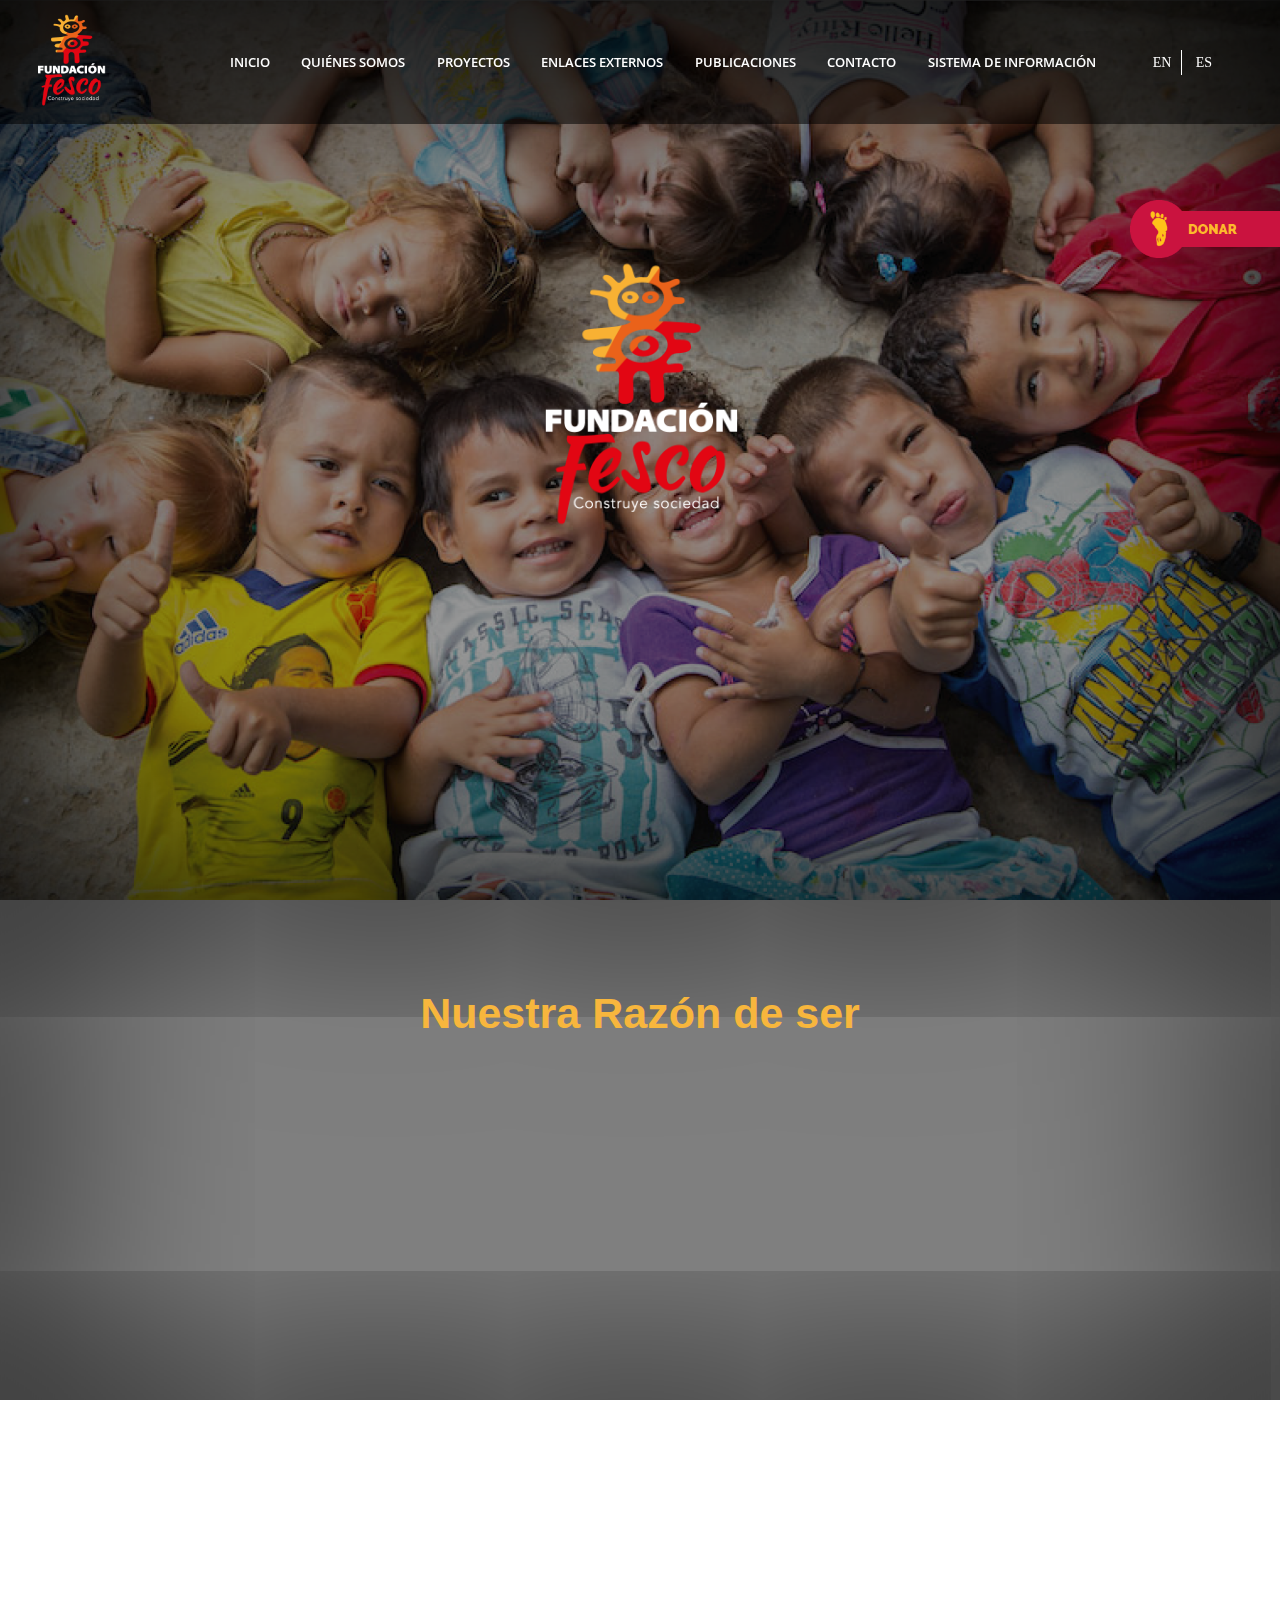
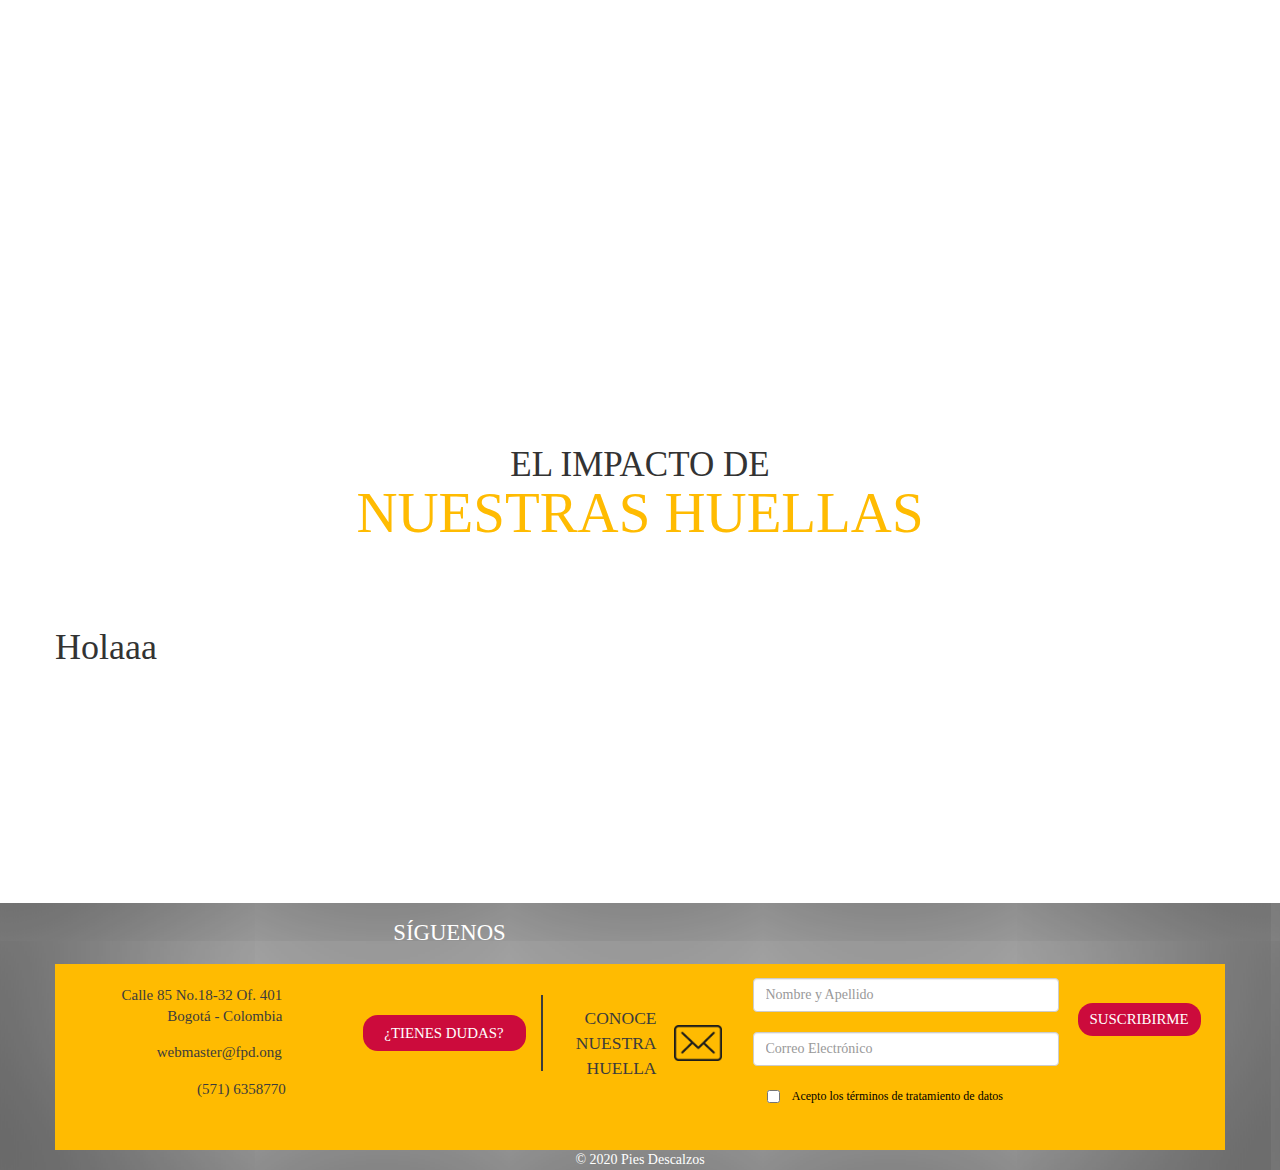
==== commit b29af2e4: "[FESCO] [HOME] Edit our projects as slider in home" ====
--- a/index.html
+++ b/index.html
@@ -272,49 +272,7 @@
         </div>
         <!-- /.row -->
     </div>
-    <!-- /.container -->
-    <div class="container-fluid">
-        <div class="row" id="impact-value-container-proyects">
-            <div class="container">
-                <div class="head-body">
-                    <header>
-                        <h2>PROYECTOS</h2>
-                        <h3>EN EJECUCIÓN</h3>
-                    </header>
-                </div>
-
-                <div class="row news-list no-gutter">
-                    <article class="new-item-proyect col-md-3" style="background-image:url(https://fundacionpiesdescalzos.com/wp-content/uploads/2019/12/WhatsApp-Image-2019-11-21-at-08.30.08.jpeg);">
-                        <a href="https://fundacionpiesdescalzos.com/shakira-fundacion-pies-descalzos-y-education-above-all-firman-convenio-que-beneficiara-a-54-000-ninos-en-colombia/">
-                            <h2>Todos al Cole</h2>
-                        </a>
-                        <img src="./assets/ver-mas.png" alt="">
-                    </article>
-                    <article class="new-item-proyect col-md-3" style="background-image:url(https://fundacionpiesdescalzos.com/wp-content/uploads/2019/12/72665856_10157944844499560_4022115333719457792_n.jpg);">
-                        <a href="https://fundacionpiesdescalzos.com/transitando-la-escuela/">
-                            <h2>Transitando la escuela</h2>
-                        </a>
-                        <img src="./assets/ver-mas.png" alt="">
-                    </article>
-                    <article class="new-item-proyect col-md-3" style="background-image:url(https://fundacionpiesdescalzos.com/wp-content/uploads/2019/12/71381796_10155715529038078_7188849567792627712_o.jpg);">
-                        <a href="https://fundacionpiesdescalzos.com/la-fundacion-pies-descalzos-y-lenovo-le-apuestan-a-la-tecnologia-para-transformar-las-aulas-de-clase/">
-                            <h2>Creando Juntos</h2>
-                        </a>
-                        <img src="./assets/ver-mas.png" alt="">
-                    </article>
-                    <article class="new-item-proyect col-md-3" style="background-image:url(https://fundacionpiesdescalzos.com/wp-content/uploads/2019/08/WhatsApp-Image-2019-08-08-at-12.49.19-4.jpeg);">
-                        <a href="https://fundacionpiesdescalzos.com/iniciamos-construccion/">
-                            <h2>Nuevo Bosque</h2>
-                        </a>
-                        <img src="./assets/ver-mas.png" alt="">
-                    </article>
-
-                </div>
-            </div>
-
-        </div>
-        <!-- /.row -->
-    </div>
+
     <!-- /.container -->
     <div class="container-fluid">
         <div class="row" id="impact-value-container">
@@ -327,42 +285,7 @@
                     </header>
                 </div>
                 <div class="impact-items">
-
-                    <div class="col-md-3 item wow bounceIn" style="visibility: hidden; animation-name: none;">
-                        <figure><img src="./assets/couple.png" alt="shakira impacto"></figure>
-                        <div class="text-body">
-                            <p>Más de</p>
-                            <p><strong>80.000</strong></p>
-                            <p>Beneficiados</p>
-                        </div>
-                    </div>
-
-                    <div class="col-md-3 item wow bounceIn" style="visibility: hidden; animation-name: none;">
-                        <figure><img src="./assets/tools.png" alt="shakira impacto"></figure>
-                        <div class="text-body">
-                            <p>Más de</p>
-                            <p><b>30.000</b></p>
-                            <p>Metros construidos</p>
-                        </div>
-                    </div>
-
-                    <div class="col-md-3 item wow bounceIn" style="visibility: hidden; animation-name: none;">
-                        <figure><img src="./assets/give.png" alt="shakira impacto"></figure>
-                        <div class="text-body">
-                            <p>Más de</p>
-                            <p><strong>500</strong></p>
-                            <p>Donantes</p>
-                        </div>
-                    </div>
-
-                    <div class="col-md-3 item wow bounceIn" style="visibility: hidden; animation-name: none;">
-                        <figure><img src="./assets/share.png" alt="shakira impacto"></figure>
-                        <div class="text-body">
-                            <p>Más de</p>
-                            <p><b>300</b></p>
-                            <p>Aliados</p>
-                        </div>
-                    </div>
+                    <h1>Holaaa</h1>
                 </div>
             </div>
         </div>
@@ -370,457 +293,250 @@
     </div>
     <!-- /.container -->
 
-    <div class="container-fluid">
-        <div class="row" id="brainpop-container">
-            <div class="container">
-                <p>
-                    <!--h2>Nuestras Herramientas</h2-->
-                </p>
-                <h3>Nuestras Herramientas</h3>
-                <div class="images-brain">
-                    <div class="col-md-6">
-                        <a href="https://www.brainpop.com/" target="&quot;_blank">
-                            <br>
-                            <img src="./assets/PD_Banner_BrainPop-EDX_V1_0002_BrainPop.jpg" alt="brainpop" width="100%">
-                            <br>
-                        </a>
-                    </div>
-                    <div class="col-md-6">
-                        <a href="https://www.edx.org/es" target="&quot;_blank">
-                            <br>
-                            <img src="./assets/PD_Banner_BrainPop-EDX_V1_0001_EDX.jpg" alt="" width="100%">
-                            <br>
-                        </a>
-                    </div>
-                </div>
-            </div>
-        </div>
-        <!-- /.row -->
-    </div>
-    <!-- /.container -->
 
     <div class="container-fluid">
         <div class="row" id="partners-container">
             <div class="container">
-                <div class="impact-items wow fadeIn slick-initialized slick-slider slick-dotted" data-wow-duration="1s" data-wow-delay="0.5s" style="visibility: hidden; animation-duration: 1s; animation-delay: 0.5s; animation-name: none;">
-                    <button class="slick-prev slick-arrow" aria-label="Previous" type="button" style="display: block;">Previous</button>
-
-                    <div class="slick-list draggable">
-                        <div class="slick-track" style="opacity: 1; width: 24570px; transform: translate3d(-7020px, 0px, 0px); transition: transform 2500ms ease 0s;">
-                            <div class="item wow fadeInUp slick-slide slick-cloned" data-wow-duration="0.5s" data-wow-delay="0.5s" data-slick-index="-6" aria-hidden="true" tabindex="-1" style="width: 167px; visibility: hidden; animation-duration: 0.5s; animation-delay: 0.5s; animation-name: none;">
-                                <figure><img src="./assets/UniversidadSabana-1.png" alt="pies descalzos partners"></figure>
-                            </div>
-                            <div class="item wow fadeInUp slick-slide slick-cloned" data-wow-duration="0.5s" data-wow-delay="0.5s" data-slick-index="-5" aria-hidden="true" tabindex="-1" style="width: 167px; visibility: hidden; animation-duration: 0.5s; animation-delay: 0.5s; animation-name: none;">
-                                <figure><img src="./assets/UMetropolitana.jpg" alt="pies descalzos partners"></figure>
-                            </div>
-                            <div class="item wow fadeInUp slick-slide slick-cloned" data-wow-duration="0.5s" data-wow-delay="0.5s" data-slick-index="-4" aria-hidden="true" tabindex="-1" style="width: 167px; visibility: hidden; animation-duration: 0.5s; animation-delay: 0.5s; animation-name: none;">
-                                <figure><img src="./assets/Sin-título-2-01.png" alt="pies descalzos partners"></figure>
-                            </div>
-                            <div class="item wow fadeInUp slick-slide slick-cloned" data-wow-duration="0.5s" data-wow-delay="0.5s" data-slick-index="-3" aria-hidden="true" tabindex="-1" style="width: 167px; visibility: hidden; animation-duration: 0.5s; animation-delay: 0.5s; animation-name: none;">
-                                <figure><img src="./assets/Verde-Oliva.png" alt="pies descalzos partners"></figure>
-                            </div>
-                            <div class="item wow fadeInUp slick-slide slick-cloned" data-wow-duration="0.5s" data-wow-delay="0.5s" data-slick-index="-2" aria-hidden="true" tabindex="-1" style="width: 167px; visibility: hidden; animation-duration: 0.5s; animation-delay: 0.5s; animation-name: none;">
-                                <figure><img src="./assets/vitol.jpg" alt="pies descalzos partners"></figure>
-                            </div>
-                            <div class="item wow fadeInUp slick-slide slick-cloned" data-wow-duration="0.5s" data-wow-delay="0.5s" data-slick-index="-1" aria-hidden="true" tabindex="-1" style="width: 167px; visibility: hidden; animation-duration: 0.5s; animation-delay: 0.5s; animation-name: none;">
-                                <figure><img src="./assets/ZurichInternationalSchool.jpg" alt="pies descalzos partners"></figure>
-                            </div>
-                            <div class="item wow fadeInUp slick-slide" data-wow-duration="0.5s" data-wow-delay="0.5s" data-slick-index="0" aria-hidden="true" tabindex="-1" role="tabpanel" id="slick-slide00" aria-describedby="slick-slide-control00" style="width: 167px; visibility: hidden; animation-duration: 0.5s; animation-delay: 0.5s; animation-name: none;">
-                                <figure><img src="./assets/aecid.jpg" alt="pies descalzos partners"></figure>
-                            </div>
-                            <div class="item wow fadeInUp slick-slide" data-wow-duration="0.5s" data-wow-delay="0.5s" data-slick-index="1" aria-hidden="true" tabindex="-1" role="tabpanel" id="slick-slide01" style="width: 167px; visibility: hidden; animation-duration: 0.5s; animation-delay: 0.5s; animation-name: none;">
-                                <figure><img src="./assets/Aeiotu-M.jpg" alt="pies descalzos partners"></figure>
-                            </div>
-                            <div class="item wow fadeInUp slick-slide" data-wow-duration="0.5s" data-wow-delay="0.5s" data-slick-index="2" aria-hidden="true" tabindex="-1" role="tabpanel" id="slick-slide02" style="width: 167px; visibility: hidden; animation-duration: 0.5s; animation-delay: 0.5s; animation-name: none;">
-                                <figure><img src="./assets/AlcaldíaBarranquilla.jpg" alt="pies descalzos partners"></figure>
-                            </div>
-                            <div class="item wow fadeInUp slick-slide" data-wow-duration="0.5s" data-wow-delay="0.5s" data-slick-index="3" aria-hidden="true" tabindex="-1" role="tabpanel" id="slick-slide03" style="width: 167px; visibility: hidden; animation-duration: 0.5s; animation-delay: 0.5s; animation-name: none;">
-                                <figure><img src="./assets/AlcaldíaCartagena.jpg" alt="pies descalzos partners"></figure>
-                            </div>
-                            <div class="item wow fadeInUp slick-slide" data-wow-duration="0.5s" data-wow-delay="0.5s" data-slick-index="4" aria-hidden="true" tabindex="-1" role="tabpanel" id="slick-slide04" style="width: 167px; visibility: hidden; animation-duration: 0.5s; animation-delay: 0.5s; animation-name: none;">
-                                <figure><img src="./assets/Avianca_Logo.svg_.png" alt="pies descalzos partners"></figure>
-                            </div>
-                            <div class="item wow fadeInUp slick-slide" data-wow-duration="0.5s" data-wow-delay="0.5s" data-slick-index="5" aria-hidden="true" tabindex="-1" role="tabpanel" id="slick-slide05" style="width: 167px; visibility: hidden; animation-duration: 0.5s; animation-delay: 0.5s; animation-name: none;">
-                                <figure><img src="./assets/Ayuda-en-acción.jpg" alt="pies descalzos partners"></figure>
-                            </div>
-                            <div class="item wow fadeInUp slick-slide" data-wow-duration="0.5s" data-wow-delay="0.5s" data-slick-index="6" aria-hidden="true" tabindex="-1" role="tabpanel" id="slick-slide06" aria-describedby="slick-slide-control01" style="width: 167px; visibility: hidden; animation-duration: 0.5s; animation-delay: 0.5s; animation-name: none;">
-                                <figure><img src="./assets/barranquilla_logo.gif" alt="pies descalzos partners"></figure>
-                            </div>
-                            <div class="item wow fadeInUp slick-slide" data-wow-duration="0.5s" data-wow-delay="0.5s" data-slick-index="7" aria-hidden="true" tabindex="-1" role="tabpanel" id="slick-slide07" style="width: 167px; visibility: hidden; animation-duration: 0.5s; animation-delay: 0.5s; animation-name: none;">
-                                <figure><img src="./assets/Bid-M.jpg" alt="pies descalzos partners"></figure>
-                            </div>
-                            <div class="item wow fadeInUp slick-slide" data-wow-duration="0.5s" data-wow-delay="0.5s" data-slick-index="8" aria-hidden="true" tabindex="-1" role="tabpanel" id="slick-slide08" style="width: 167px; visibility: hidden; animation-duration: 0.5s; animation-delay: 0.5s; animation-name: none;">
-                                <figure><img src="./assets/logo-colombo.png" alt="pies descalzos partners"></figure>
-                            </div>
-                            <div class="item wow fadeInUp slick-slide" data-wow-duration="0.5s" data-wow-delay="0.5s" data-slick-index="9" aria-hidden="true" tabindex="-1" role="tabpanel" id="slick-slide09" style="width: 167px; visibility: hidden; animation-duration: 0.5s; animation-delay: 0.5s; animation-name: none;">
-                                <figure><img src="./assets/Logo-cinecolombia.png" alt="pies descalzos partners"></figure>
-                            </div>
-                            <div class="item wow fadeInUp slick-slide" data-wow-duration="0.5s" data-wow-delay="0.5s" data-slick-index="10" aria-hidden="true" tabindex="-1" role="tabpanel" id="slick-slide010" style="width: 167px; visibility: hidden; animation-duration: 0.5s; animation-delay: 0.5s; animation-name: none;">
-                                <figure><img src="./assets/CLINTON.jpg" alt="pies descalzos partners"></figure>
-                            </div>
-                            <div class="item wow fadeInUp slick-slide" data-wow-duration="0.5s" data-wow-delay="0.5s" data-slick-index="11" aria-hidden="true" tabindex="-1" role="tabpanel" id="slick-slide011" style="width: 167px; visibility: hidden; animation-duration: 0.5s; animation-delay: 0.5s; animation-name: none;">
-                                <figure><img src="./assets/Comunidad-de-Madrid.jpg" alt="pies descalzos partners"></figure>
-                            </div>
-                            <div class="item wow fadeInUp slick-slide" data-wow-duration="0.5s" data-wow-delay="0.5s" data-slick-index="12" aria-hidden="true" tabindex="-1" role="tabpanel" id="slick-slide012" aria-describedby="slick-slide-control02" style="width: 167px; visibility: hidden; animation-duration: 0.5s; animation-delay: 0.5s; animation-name: none;">
-                                <figure><img src="./assets/Costa_Logo4c_Positiv.jpg" alt="pies descalzos partners"></figure>
-                            </div>
-                            <div class="item wow fadeInUp slick-slide" data-wow-duration="0.5s" data-wow-delay="0.5s" data-slick-index="13" aria-hidden="true" tabindex="-1" role="tabpanel" id="slick-slide013" style="width: 167px; visibility: hidden; animation-duration: 0.5s; animation-delay: 0.5s; animation-name: none;">
-                                <figure><img src="./assets/CuentaChoco.png" alt="pies descalzos partners"></figure>
-                            </div>
-                            <div class="item wow fadeInUp slick-slide" data-wow-duration="0.5s" data-wow-delay="0.5s" data-slick-index="14" aria-hidden="true" tabindex="-1" role="tabpanel" id="slick-slide014" style="width: 167px; visibility: hidden; animation-duration: 0.5s; animation-delay: 0.5s; animation-name: none;">
-                                <figure><img src="./assets/Detonante.png" alt="pies descalzos partners"></figure>
-                            </div>
-                            <div class="item wow fadeInUp slick-slide" data-wow-duration="0.5s" data-wow-delay="0.5s" data-slick-index="15" aria-hidden="true" tabindex="-1" role="tabpanel" id="slick-slide015" style="width: 167px; visibility: hidden; animation-duration: 0.5s; animation-delay: 0.5s; animation-name: none;">
-                                <figure><img src="./assets/EdX_Logo.png" alt="pies descalzos partners"></figure>
-                            </div>
-                            <div class="item wow fadeInUp slick-slide" data-wow-duration="0.5s" data-wow-delay="0.5s" data-slick-index="16" aria-hidden="true" tabindex="-1" role="tabpanel" id="slick-slide016" style="width: 167px; visibility: hidden; animation-duration: 0.5s; animation-delay: 0.5s; animation-name: none;">
-                                <figure><img src="./assets/Ecopetrol.png" alt="pies descalzos partners"></figure>
-                            </div>
-                            <div class="item wow fadeInUp slick-slide" data-wow-duration="0.5s" data-wow-delay="0.5s" data-slick-index="17" aria-hidden="true" tabindex="-1" role="tabpanel" id="slick-slide017" style="width: 167px; visibility: hidden; animation-duration: 0.5s; animation-delay: 0.5s; animation-name: none;">
-                                <figure><img src="./assets/Embajada-de-alemania.jpg" alt="pies descalzos partners"></figure>
-                            </div>
-                            <div class="item wow fadeInUp slick-slide" data-wow-duration="0.5s" data-wow-delay="0.5s" data-slick-index="18" aria-hidden="true" tabindex="-1" role="tabpanel" id="slick-slide018" aria-describedby="slick-slide-control03" style="width: 167px; visibility: hidden; animation-duration: 0.5s; animation-delay: 0.5s; animation-name: none;">
-                                <figure><img src="./assets/Faber-Castell.png" alt="pies descalzos partners"></figure>
-                            </div>
-                            <div class="item wow fadeInUp slick-slide" data-wow-duration="0.5s" data-wow-delay="0.5s" data-slick-index="19" aria-hidden="true" tabindex="-1" role="tabpanel" id="slick-slide019" style="width: 167px; visibility: hidden; animation-duration: 0.5s; animation-delay: 0.5s; animation-name: none;">
-                                <figure><img src="./assets/FCBARCELONA2.png" alt="pies descalzos partners"></figure>
-                            </div>
-                            <div class="item wow fadeInUp slick-slide" data-wow-duration="0.5s" data-wow-delay="0.5s" data-slick-index="20" aria-hidden="true" tabindex="-1" role="tabpanel" id="slick-slide020" style="width: 167px; visibility: hidden; animation-duration: 0.5s; animation-delay: 0.5s; animation-name: none;">
-                                <figure><img src="./assets/fcbescola-2.png" alt="pies descalzos partners"></figure>
-                            </div>
-                            <div class="item wow fadeInUp slick-slide" data-wow-duration="0.5s" data-wow-delay="0.5s" data-slick-index="21" aria-hidden="true" tabindex="-1" role="tabpanel" id="slick-slide021" style="width: 167px; visibility: hidden; animation-duration: 0.5s; animation-delay: 0.5s; animation-name: none;">
-                                <figure><img src="./assets/Fundacion-Aladina-e1527108195658.png" alt="pies descalzos partners"></figure>
-                            </div>
-                            <div class="item wow fadeInUp slick-slide" data-wow-duration="0.5s" data-wow-delay="0.5s" data-slick-index="22" aria-hidden="true" tabindex="-1" role="tabpanel" id="slick-slide022" style="width: 167px; visibility: hidden; animation-duration: 0.5s; animation-delay: 0.5s; animation-name: none;">
-                                <figure><img src="./assets/Fundacolombia.jpg" alt="pies descalzos partners"></figure>
-                            </div>
-                            <div class="item wow fadeInUp slick-slide" data-wow-duration="0.5s" data-wow-delay="0.5s" data-slick-index="23" aria-hidden="true" tabindex="-1" role="tabpanel" id="slick-slide023" style="width: 167px; visibility: hidden; animation-duration: 0.5s; animation-delay: 0.5s; animation-name: none;">
-                                <figure><img src="./assets/nu3.jpg" alt="pies descalzos partners"></figure>
-                            </div>
-                            <div class="item wow fadeInUp slick-slide" data-wow-duration="0.5s" data-wow-delay="0.5s" data-slick-index="24" aria-hidden="true" tabindex="0" role="tabpanel" id="slick-slide024" aria-describedby="slick-slide-control04" style="width: 167px; visibility: hidden; animation-duration: 0.5s; animation-delay: 0.5s; animation-name: none;">
-                                <figure><img src="./assets/GIZ.png" alt="pies descalzos partners"></figure>
-                            </div>
-                            <div class="item wow fadeInUp slick-slide" data-wow-duration="0.5s" data-wow-delay="0.5s" data-slick-index="25" aria-hidden="true" tabindex="0" role="tabpanel" id="slick-slide025" style="width: 167px; visibility: hidden; animation-duration: 0.5s; animation-delay: 0.5s; animation-name: none;">
-                                <figure><img src="./assets/GrupoHinode-logo.png" alt="pies descalzos partners"></figure>
-                            </div>
-                            <div class="item wow fadeInUp slick-slide" data-wow-duration="0.5s" data-wow-delay="0.5s" data-slick-index="26" aria-hidden="true" tabindex="0" role="tabpanel" id="slick-slide026" style="width: 167px; visibility: hidden; animation-duration: 0.5s; animation-delay: 0.5s; animation-name: none;">
-                                <figure><img src="./assets/LOGO-MANTEL-NEGRO-copia.jpg" alt="pies descalzos partners"></figure>
-                            </div>
-                            <div class="item wow fadeInUp slick-slide" data-wow-duration="0.5s" data-wow-delay="0.5s" data-slick-index="27" aria-hidden="true" tabindex="0" role="tabpanel" id="slick-slide027" style="width: 167px; visibility: hidden; animation-duration: 0.5s; animation-delay: 0.5s; animation-name: none;">
-                                <figure><img src="./assets/Logo-Cartagena.png" alt="pies descalzos partners"></figure>
-                            </div>
-                            <div class="item wow fadeInUp slick-slide" data-wow-duration="0.5s" data-wow-delay="0.5s" data-slick-index="28" aria-hidden="true" tabindex="0" role="tabpanel" id="slick-slide028" style="width: 167px; visibility: hidden; animation-duration: 0.5s; animation-delay: 0.5s; animation-name: none;">
-                                <figure><img src="./assets/LCIBogota.jpg" alt="pies descalzos partners"></figure>
-                            </div>
-                            <div class="item wow fadeInUp slick-slide" data-wow-duration="0.5s" data-wow-delay="0.5s" data-slick-index="29" aria-hidden="true" tabindex="0" role="tabpanel" id="slick-slide029" style="width: 167px; visibility: hidden; animation-duration: 0.5s; animation-delay: 0.5s; animation-name: none;">
-                                <figure><img src="./assets/LOGO-LCI-1.png" alt="pies descalzos partners"></figure>
-                            </div>
-                            <div class="item wow fadeInUp slick-slide slick-current slick-active" data-wow-duration="0.5s" data-wow-delay="0.5s" data-slick-index="30" aria-hidden="false" tabindex="-1" role="tabpanel" id="slick-slide030" aria-describedby="slick-slide-control05" style="width: 167px; visibility: hidden; animation-duration: 0.5s; animation-delay: 0.5s; animation-name: none;">
-                                <figure><img src="./assets/Librosylibros-1.png" alt="pies descalzos partners"></figure>
-                            </div>
-                            <div class="item wow fadeInUp slick-slide slick-active" data-wow-duration="0.5s" data-wow-delay="0.5s" data-slick-index="31" aria-hidden="false" tabindex="-1" role="tabpanel" id="slick-slide031" style="width: 167px; visibility: hidden; animation-duration: 0.5s; animation-delay: 0.5s; animation-name: none;">
-                                <figure><img src="./assets/Musiglota.jpg" alt="pies descalzos partners"></figure>
-                            </div>
-                            <div class="item wow fadeInUp slick-slide slick-active" data-wow-duration="0.5s" data-wow-delay="0.5s" data-slick-index="32" aria-hidden="false" tabindex="-1" role="tabpanel" id="slick-slide032" style="width: 167px; visibility: hidden; animation-duration: 0.5s; animation-delay: 0.5s; animation-name: none;">
-                                <figure><img src="./assets/nestle-e1527110106689.jpg" alt="pies descalzos partners"></figure>
-                            </div>
-                            <div class="item wow fadeInUp slick-slide slick-active" data-wow-duration="0.5s" data-wow-delay="0.5s" data-slick-index="33" aria-hidden="false" tabindex="-1" role="tabpanel" id="slick-slide033" style="width: 167px; visibility: hidden; animation-duration: 0.5s; animation-delay: 0.5s; animation-name: none;">
-                                <figure><img src="./assets/NuSkin.png" alt="pies descalzos partners"></figure>
-                            </div>
-                            <div class="item wow fadeInUp slick-slide slick-active" data-wow-duration="0.5s" data-wow-delay="0.5s" data-slick-index="34" aria-hidden="false" tabindex="-1" role="tabpanel" id="slick-slide034" style="width: 167px; visibility: hidden; animation-duration: 0.5s; animation-delay: 0.5s; animation-name: none;">
-                                <figure><img src="./assets/OIM-e1527110293395.jpg" alt="pies descalzos partners"></figure>
-                            </div>
-                            <div class="item wow fadeInUp slick-slide slick-active" data-wow-duration="0.5s" data-wow-delay="0.5s" data-slick-index="35" aria-hidden="false" tabindex="-1" role="tabpanel" id="slick-slide035" style="width: 167px; visibility: hidden; animation-duration: 0.5s; animation-delay: 0.5s; animation-name: none;">
-                                <figure><img src="./assets/obra-social-la-caixa-e1527110346509.jpg" alt="pies descalzos partners"></figure>
-                            </div>
-                            <div class="item wow fadeInUp slick-slide" data-wow-duration="0.5s" data-wow-delay="0.5s" data-slick-index="36" aria-hidden="true" tabindex="-1" role="tabpanel" id="slick-slide036" aria-describedby="slick-slide-control06" style="width: 167px; visibility: hidden; animation-duration: 0.5s; animation-delay: 0.5s; animation-name: none;">
-                                <figure><img src="./assets/oma.png" alt="pies descalzos partners"></figure>
-                            </div>
-                            <div class="item wow fadeInUp slick-slide" data-wow-duration="0.5s" data-wow-delay="0.5s" data-slick-index="37" aria-hidden="true" tabindex="-1" role="tabpanel" id="slick-slide037" style="width: 167px; visibility: hidden; animation-duration: 0.5s; animation-delay: 0.5s; animation-name: none;">
-                                <figure><img src="./assets/Olpc-M.jpg" alt="pies descalzos partners"></figure>
-                            </div>
-                            <div class="item wow fadeInUp slick-slide" data-wow-duration="0.5s" data-wow-delay="0.5s" data-slick-index="38" aria-hidden="true" tabindex="-1" role="tabpanel" id="slick-slide038" style="width: 167px; visibility: hidden; animation-duration: 0.5s; animation-delay: 0.5s; animation-name: none;">
-                                <figure><img src="./assets/PacificRubiales-e1527110031205.png" alt="pies descalzos partners"></figure>
-                            </div>
-                            <div class="item wow fadeInUp slick-slide" data-wow-duration="0.5s" data-wow-delay="0.5s" data-slick-index="39" aria-hidden="true" tabindex="-1" role="tabpanel" id="slick-slide039" style="width: 167px; visibility: hidden; animation-duration: 0.5s; animation-delay: 0.5s; animation-name: none;">
-                                <figure><img src="./assets/PrimeroloPrimero.png" alt="pies descalzos partners"></figure>
-                            </div>
-                            <div class="item wow fadeInUp slick-slide" data-wow-duration="0.5s" data-wow-delay="0.5s" data-slick-index="40" aria-hidden="true" tabindex="-1" role="tabpanel" id="slick-slide040" style="width: 167px; visibility: hidden; animation-duration: 0.5s; animation-delay: 0.5s; animation-name: none;">
-                                <figure><img src="./assets/Rizz_LogoStiftung.jpg" alt="pies descalzos partners"></figure>
-                            </div>
-                            <div class="item wow fadeInUp slick-slide" data-wow-duration="0.5s" data-wow-delay="0.5s" data-slick-index="41" aria-hidden="true" tabindex="-1" role="tabpanel" id="slick-slide041" style="width: 167px; visibility: hidden; animation-duration: 0.5s; animation-delay: 0.5s; animation-name: none;">
-                                <figure><img src="./assets/RSI.png" alt="pies descalzos partners"></figure>
-                            </div>
-                            <div class="item wow fadeInUp slick-slide" data-wow-duration="0.5s" data-wow-delay="0.5s" data-slick-index="42" aria-hidden="true" tabindex="-1" role="tabpanel" id="slick-slide042" aria-describedby="slick-slide-control07" style="width: 167px; visibility: hidden; animation-duration: 0.5s; animation-delay: 0.5s; animation-name: none;">
-                                <figure><img src="./assets/Shock-logo-en-vectoresj.jpg" alt="pies descalzos partners"></figure>
-                            </div>
-                            <div class="item wow fadeInUp slick-slide" data-wow-duration="0.5s" data-wow-delay="0.5s" data-slick-index="43" aria-hidden="true" tabindex="-1" role="tabpanel" id="slick-slide043" style="width: 167px; visibility: hidden; animation-duration: 0.5s; animation-delay: 0.5s; animation-name: none;">
-                                <figure><img src="./assets/SandwichCubano-1-e1527110239153.png" alt="pies descalzos partners"></figure>
-                            </div>
-                            <div class="item wow fadeInUp slick-slide" data-wow-duration="0.5s" data-wow-delay="0.5s" data-slick-index="44" aria-hidden="true" tabindex="-1" role="tabpanel" id="slick-slide044" style="width: 167px; visibility: hidden; animation-duration: 0.5s; animation-delay: 0.5s; animation-name: none;">
-                                <figure><img src="./assets/Sin-título-1-01.png" alt="pies descalzos partners"></figure>
-                            </div>
-                            <div class="item wow fadeInUp slick-slide" data-wow-duration="0.5s" data-wow-delay="0.5s" data-slick-index="45" aria-hidden="true" tabindex="-1" role="tabpanel" id="slick-slide045" style="width: 167px; visibility: hidden; animation-duration: 0.5s; animation-delay: 0.5s; animation-name: none;">
-                                <figure><img src="./assets/Sin-título-1-02.png" alt="pies descalzos partners"></figure>
-                            </div>
-                            <div class="item wow fadeInUp slick-slide" data-wow-duration="0.5s" data-wow-delay="0.5s" data-slick-index="46" aria-hidden="true" tabindex="-1" role="tabpanel" id="slick-slide046" style="width: 167px; visibility: hidden; animation-duration: 0.5s; animation-delay: 0.5s; animation-name: none;">
-                                <figure><img src="./assets/partner_6.png" alt="pies descalzos partners"></figure>
-                            </div>
-                            <div class="item wow fadeInUp slick-slide" data-wow-duration="0.5s" data-wow-delay="0.5s" data-slick-index="47" aria-hidden="true" tabindex="-1" role="tabpanel" id="slick-slide047" style="width: 167px; visibility: hidden; animation-duration: 0.5s; animation-delay: 0.5s; animation-name: none;">
-                                <figure><img src="./assets/partner_1.png" alt="pies descalzos partners"></figure>
-                            </div>
-                            <div class="item wow fadeInUp slick-slide" data-wow-duration="0.5s" data-wow-delay="0.5s" data-slick-index="48" aria-hidden="true" tabindex="-1" role="tabpanel" id="slick-slide048" aria-describedby="slick-slide-control08" style="width: 167px; visibility: hidden; animation-duration: 0.5s; animation-delay: 0.5s; animation-name: none;">
-                                <figure><img src="./assets/Transformació-Educativa.png" alt="pies descalzos partners"></figure>
-                            </div>
-                            <div class="item wow fadeInUp slick-slide" data-wow-duration="0.5s" data-wow-delay="0.5s" data-slick-index="49" aria-hidden="true" tabindex="-1" role="tabpanel" id="slick-slide049" style="width: 167px; visibility: hidden; animation-duration: 0.5s; animation-delay: 0.5s; animation-name: none;">
-                                <figure><img src="./assets/Tuki.png" alt="pies descalzos partners"></figure>
-                            </div>
-                            <div class="item wow fadeInUp slick-slide" data-wow-duration="0.5s" data-wow-delay="0.5s" data-slick-index="50" aria-hidden="true" tabindex="-1" role="tabpanel" id="slick-slide050" style="width: 167px; visibility: hidden; animation-duration: 0.5s; animation-delay: 0.5s; animation-name: none;">
-                                <figure><img src="./assets/Sin-título-2-02.png" alt="pies descalzos partners"></figure>
-                            </div>
-                            <div class="item wow fadeInUp slick-slide" data-wow-duration="0.5s" data-wow-delay="0.5s" data-slick-index="51" aria-hidden="true" tabindex="-1" role="tabpanel" id="slick-slide051" style="width: 167px; visibility: hidden; animation-duration: 0.5s; animation-delay: 0.5s; animation-name: none;">
-                                <figure><img src="./assets/UNO800.png" alt="pies descalzos partners"></figure>
-                            </div>
-                            <div class="item wow fadeInUp slick-slide" data-wow-duration="0.5s" data-wow-delay="0.5s" data-slick-index="52" aria-hidden="true" tabindex="-1" role="tabpanel" id="slick-slide052" style="width: 167px; visibility: hidden; animation-duration: 0.5s; animation-delay: 0.5s; animation-name: none;">
-                                <figure><img src="./assets/pontificia-universidad-javeriana.png" alt="pies descalzos partners"></figure>
-                            </div>
-                            <div class="item wow fadeInUp slick-slide" data-wow-duration="0.5s" data-wow-delay="0.5s" data-slick-index="53" aria-hidden="true" tabindex="-1" role="tabpanel" id="slick-slide053" style="width: 167px; visibility: hidden; animation-duration: 0.5s; animation-delay: 0.5s; animation-name: none;">
-                                <figure><img src="./assets/UniversidadAndes-1.png" alt="pies descalzos partners"></figure>
-                            </div>
-                            <div class="item wow fadeInUp slick-slide" data-wow-duration="0.5s" data-wow-delay="0.5s" data-slick-index="54" aria-hidden="true" tabindex="-1" role="tabpanel" id="slick-slide054" aria-describedby="slick-slide-control09" style="width: 167px; visibility: hidden; animation-duration: 0.5s; animation-delay: 0.5s; animation-name: none;">
-                                <figure><img src="./assets/UniversidadSabana-1.png" alt="pies descalzos partners"></figure>
-                            </div>
-                            <div class="item wow fadeInUp slick-slide" data-wow-duration="0.5s" data-wow-delay="0.5s" data-slick-index="55" aria-hidden="true" tabindex="-1" role="tabpanel" id="slick-slide055" style="width: 167px; visibility: hidden; animation-duration: 0.5s; animation-delay: 0.5s; animation-name: none;">
-                                <figure><img src="./assets/UMetropolitana.jpg" alt="pies descalzos partners"></figure>
-                            </div>
-                            <div class="item wow fadeInUp slick-slide" data-wow-duration="0.5s" data-wow-delay="0.5s" data-slick-index="56" aria-hidden="true" tabindex="-1" role="tabpanel" id="slick-slide056" style="width: 167px; visibility: hidden; animation-duration: 0.5s; animation-delay: 0.5s; animation-name: none;">
-                                <figure><img src="./assets/Sin-título-2-01.png" alt="pies descalzos partners"></figure>
-                            </div>
-                            <div class="item wow fadeInUp slick-slide" data-wow-duration="0.5s" data-wow-delay="0.5s" data-slick-index="57" aria-hidden="true" tabindex="-1" role="tabpanel" id="slick-slide057" style="width: 167px; visibility: hidden; animation-duration: 0.5s; animation-delay: 0.5s; animation-name: none;">
-                                <figure><img src="./assets/Verde-Oliva.png" alt="pies descalzos partners"></figure>
-                            </div>
-                            <div class="item wow fadeInUp slick-slide" data-wow-duration="0.5s" data-wow-delay="0.5s" data-slick-index="58" aria-hidden="true" tabindex="-1" role="tabpanel" id="slick-slide058" style="width: 167px; visibility: hidden; animation-duration: 0.5s; animation-delay: 0.5s; animation-name: none;">
-                                <figure><img src="./assets/vitol.jpg" alt="pies descalzos partners"></figure>
-                            </div>
-                            <div class="item wow fadeInUp slick-slide" data-wow-duration="0.5s" data-wow-delay="0.5s" data-slick-index="59" aria-hidden="true" tabindex="-1" role="tabpanel" id="slick-slide059" style="width: 167px; visibility: hidden; animation-duration: 0.5s; animation-delay: 0.5s; animation-name: none;">
-                                <figure><img src="./assets/ZurichInternationalSchool.jpg" alt="pies descalzos partners"></figure>
-                            </div>
-                            <div class="item wow fadeInUp slick-slide slick-cloned" data-wow-duration="0.5s" data-wow-delay="0.5s" data-slick-index="60" aria-hidden="true" tabindex="-1" style="width: 167px; visibility: hidden; animation-duration: 0.5s; animation-delay: 0.5s; animation-name: none;">
-                                <figure><img src="./assets/aecid.jpg" alt="pies descalzos partners"></figure>
-                            </div>
-                            <div class="item wow fadeInUp slick-slide slick-cloned" data-wow-duration="0.5s" data-wow-delay="0.5s" data-slick-index="61" aria-hidden="true" tabindex="-1" style="width: 167px; visibility: hidden; animation-duration: 0.5s; animation-delay: 0.5s; animation-name: none;">
-                                <figure><img src="./assets/Aeiotu-M.jpg" alt="pies descalzos partners"></figure>
-                            </div>
-                            <div class="item wow fadeInUp slick-slide slick-cloned" data-wow-duration="0.5s" data-wow-delay="0.5s" data-slick-index="62" aria-hidden="true" tabindex="-1" style="width: 167px; visibility: hidden; animation-duration: 0.5s; animation-delay: 0.5s; animation-name: none;">
-                                <figure><img src="./assets/AlcaldíaBarranquilla.jpg" alt="pies descalzos partners"></figure>
-                            </div>
-                            <div class="item wow fadeInUp slick-slide slick-cloned" data-wow-duration="0.5s" data-wow-delay="0.5s" data-slick-index="63" aria-hidden="true" tabindex="-1" style="width: 167px; visibility: hidden; animation-duration: 0.5s; animation-delay: 0.5s; animation-name: none;">
-                                <figure><img src="./assets/AlcaldíaCartagena.jpg" alt="pies descalzos partners"></figure>
-                            </div>
-                            <div class="item wow fadeInUp slick-slide slick-cloned" data-wow-duration="0.5s" data-wow-delay="0.5s" data-slick-index="64" aria-hidden="true" tabindex="-1" style="width: 167px; visibility: hidden; animation-duration: 0.5s; animation-delay: 0.5s; animation-name: none;">
-                                <figure><img src="./assets/Avianca_Logo.svg_.png" alt="pies descalzos partners"></figure>
-                            </div>
-                            <div class="item wow fadeInUp slick-slide slick-cloned" data-wow-duration="0.5s" data-wow-delay="0.5s" data-slick-index="65" aria-hidden="true" tabindex="-1" style="width: 167px; visibility: hidden; animation-duration: 0.5s; animation-delay: 0.5s; animation-name: none;">
-                                <figure><img src="./assets/Ayuda-en-acción.jpg" alt="pies descalzos partners"></figure>
-                            </div>
-                            <div class="item wow fadeInUp slick-slide slick-cloned" data-wow-duration="0.5s" data-wow-delay="0.5s" data-slick-index="66" aria-hidden="true" tabindex="-1" style="width: 167px; visibility: hidden; animation-duration: 0.5s; animation-delay: 0.5s; animation-name: none;">
-                                <figure><img src="./assets/barranquilla_logo.gif" alt="pies descalzos partners"></figure>
-                            </div>
-                            <div class="item wow fadeInUp slick-slide slick-cloned" data-wow-duration="0.5s" data-wow-delay="0.5s" data-slick-index="67" aria-hidden="true" tabindex="-1" style="width: 167px; visibility: hidden; animation-duration: 0.5s; animation-delay: 0.5s; animation-name: none;">
-                                <figure><img src="./assets/Bid-M.jpg" alt="pies descalzos partners"></figure>
-                            </div>
-                            <div class="item wow fadeInUp slick-slide slick-cloned" data-wow-duration="0.5s" data-wow-delay="0.5s" data-slick-index="68" aria-hidden="true" tabindex="-1" style="width: 167px; visibility: hidden; animation-duration: 0.5s; animation-delay: 0.5s; animation-name: none;">
-                                <figure><img src="./assets/logo-colombo.png" alt="pies descalzos partners"></figure>
-                            </div>
-                            <div class="item wow fadeInUp slick-slide slick-cloned" data-wow-duration="0.5s" data-wow-delay="0.5s" data-slick-index="69" aria-hidden="true" tabindex="-1" style="width: 167px; visibility: hidden; animation-duration: 0.5s; animation-delay: 0.5s; animation-name: none;">
-                                <figure><img src="./assets/Logo-cinecolombia.png" alt="pies descalzos partners"></figure>
-                            </div>
-                            <div class="item wow fadeInUp slick-slide slick-cloned" data-wow-duration="0.5s" data-wow-delay="0.5s" data-slick-index="70" aria-hidden="true" tabindex="-1" style="width: 167px; visibility: hidden; animation-duration: 0.5s; animation-delay: 0.5s; animation-name: none;">
-                                <figure><img src="./assets/CLINTON.jpg" alt="pies descalzos partners"></figure>
-                            </div>
-                            <div class="item wow fadeInUp slick-slide slick-cloned" data-wow-duration="0.5s" data-wow-delay="0.5s" data-slick-index="71" aria-hidden="true" tabindex="-1" style="width: 167px; visibility: hidden; animation-duration: 0.5s; animation-delay: 0.5s; animation-name: none;">
-                                <figure><img src="./assets/Comunidad-de-Madrid.jpg" alt="pies descalzos partners"></figure>
-                            </div>
-                            <div class="item wow fadeInUp slick-slide slick-cloned" data-wow-duration="0.5s" data-wow-delay="0.5s" data-slick-index="72" aria-hidden="true" tabindex="-1" style="width: 167px; visibility: hidden; animation-duration: 0.5s; animation-delay: 0.5s; animation-name: none;">
-                                <figure><img src="./assets/Costa_Logo4c_Positiv.jpg" alt="pies descalzos partners"></figure>
-                            </div>
-                            <div class="item wow fadeInUp slick-slide slick-cloned" data-wow-duration="0.5s" data-wow-delay="0.5s" data-slick-index="73" aria-hidden="true" tabindex="-1" style="width: 167px; visibility: hidden; animation-duration: 0.5s; animation-delay: 0.5s; animation-name: none;">
-                                <figure><img src="./assets/CuentaChoco.png" alt="pies descalzos partners"></figure>
-                            </div>
-                            <div class="item wow fadeInUp slick-slide slick-cloned" data-wow-duration="0.5s" data-wow-delay="0.5s" data-slick-index="74" aria-hidden="true" tabindex="-1" style="width: 167px; visibility: hidden; animation-duration: 0.5s; animation-delay: 0.5s; animation-name: none;">
-                                <figure><img src="./assets/Detonante.png" alt="pies descalzos partners"></figure>
-                            </div>
-                            <div class="item wow fadeInUp slick-slide slick-cloned" data-wow-duration="0.5s" data-wow-delay="0.5s" data-slick-index="75" aria-hidden="true" tabindex="-1" style="width: 167px; visibility: hidden; animation-duration: 0.5s; animation-delay: 0.5s; animation-name: none;">
-                                <figure><img src="./assets/EdX_Logo.png" alt="pies descalzos partners"></figure>
-                            </div>
-                            <div class="item wow fadeInUp slick-slide slick-cloned" data-wow-duration="0.5s" data-wow-delay="0.5s" data-slick-index="76" aria-hidden="true" tabindex="-1" style="width: 167px; visibility: hidden; animation-duration: 0.5s; animation-delay: 0.5s; animation-name: none;">
-                                <figure><img src="./assets/Ecopetrol.png" alt="pies descalzos partners"></figure>
-                            </div>
-                            <div class="item wow fadeInUp slick-slide slick-cloned" data-wow-duration="0.5s" data-wow-delay="0.5s" data-slick-index="77" aria-hidden="true" tabindex="-1" style="width: 167px; visibility: hidden; animation-duration: 0.5s; animation-delay: 0.5s; animation-name: none;">
-                                <figure><img src="./assets/Embajada-de-alemania.jpg" alt="pies descalzos partners"></figure>
-                            </div>
-                            <div class="item wow fadeInUp slick-slide slick-cloned" data-wow-duration="0.5s" data-wow-delay="0.5s" data-slick-index="78" aria-hidden="true" tabindex="-1" style="width: 167px; visibility: hidden; animation-duration: 0.5s; animation-delay: 0.5s; animation-name: none;">
-                                <figure><img src="./assets/Faber-Castell.png" alt="pies descalzos partners"></figure>
-                            </div>
-                            <div class="item wow fadeInUp slick-slide slick-cloned" data-wow-duration="0.5s" data-wow-delay="0.5s" data-slick-index="79" aria-hidden="true" tabindex="-1" style="width: 167px; visibility: hidden; animation-duration: 0.5s; animation-delay: 0.5s; animation-name: none;">
-                                <figure><img src="./assets/FCBARCELONA2.png" alt="pies descalzos partners"></figure>
-                            </div>
-                            <div class="item wow fadeInUp slick-slide slick-cloned" data-wow-duration="0.5s" data-wow-delay="0.5s" data-slick-index="80" aria-hidden="true" tabindex="-1" style="width: 167px; visibility: hidden; animation-duration: 0.5s; animation-delay: 0.5s; animation-name: none;">
-                                <figure><img src="./assets/fcbescola-2.png" alt="pies descalzos partners"></figure>
-                            </div>
-                            <div class="item wow fadeInUp slick-slide slick-cloned" data-wow-duration="0.5s" data-wow-delay="0.5s" data-slick-index="81" aria-hidden="true" tabindex="-1" style="width: 167px; visibility: hidden; animation-duration: 0.5s; animation-delay: 0.5s; animation-name: none;">
-                                <figure><img src="./assets/Fundacion-Aladina-e1527108195658.png" alt="pies descalzos partners"></figure>
-                            </div>
-                            <div class="item wow fadeInUp slick-slide slick-cloned" data-wow-duration="0.5s" data-wow-delay="0.5s" data-slick-index="82" aria-hidden="true" tabindex="-1" style="width: 167px; visibility: hidden; animation-duration: 0.5s; animation-delay: 0.5s; animation-name: none;">
-                                <figure><img src="./assets/Fundacolombia.jpg" alt="pies descalzos partners"></figure>
-                            </div>
-                            <div class="item wow fadeInUp slick-slide slick-cloned" data-wow-duration="0.5s" data-wow-delay="0.5s" data-slick-index="83" aria-hidden="true" tabindex="-1" style="width: 167px; visibility: hidden; animation-duration: 0.5s; animation-delay: 0.5s; animation-name: none;">
-                                <figure><img src="./assets/nu3.jpg" alt="pies descalzos partners"></figure>
-                            </div>
-                            <div class="item wow fadeInUp slick-slide slick-cloned" data-wow-duration="0.5s" data-wow-delay="0.5s" data-slick-index="84" aria-hidden="true" tabindex="-1" style="width: 167px; visibility: hidden; animation-duration: 0.5s; animation-delay: 0.5s; animation-name: none;">
-                                <figure><img src="./assets/GIZ.png" alt="pies descalzos partners"></figure>
-                            </div>
-                            <div class="item wow fadeInUp slick-slide slick-cloned" data-wow-duration="0.5s" data-wow-delay="0.5s" data-slick-index="85" aria-hidden="true" tabindex="-1" style="width: 167px; visibility: hidden; animation-duration: 0.5s; animation-delay: 0.5s; animation-name: none;">
-                                <figure><img src="./assets/GrupoHinode-logo.png" alt="pies descalzos partners"></figure>
-                            </div>
-                            <div class="item wow fadeInUp slick-slide slick-cloned" data-wow-duration="0.5s" data-wow-delay="0.5s" data-slick-index="86" aria-hidden="true" tabindex="-1" style="width: 167px; visibility: hidden; animation-duration: 0.5s; animation-delay: 0.5s; animation-name: none;">
-                                <figure><img src="./assets/LOGO-MANTEL-NEGRO-copia.jpg" alt="pies descalzos partners"></figure>
-                            </div>
-                            <div class="item wow fadeInUp slick-slide slick-cloned" data-wow-duration="0.5s" data-wow-delay="0.5s" data-slick-index="87" aria-hidden="true" tabindex="-1" style="width: 167px; visibility: hidden; animation-duration: 0.5s; animation-delay: 0.5s; animation-name: none;">
-                                <figure><img src="./assets/Logo-Cartagena.png" alt="pies descalzos partners"></figure>
-                            </div>
-                            <div class="item wow fadeInUp slick-slide slick-cloned" data-wow-duration="0.5s" data-wow-delay="0.5s" data-slick-index="88" aria-hidden="true" tabindex="-1" style="width: 167px; visibility: hidden; animation-duration: 0.5s; animation-delay: 0.5s; animation-name: none;">
-                                <figure><img src="./assets/LCIBogota.jpg" alt="pies descalzos partners"></figure>
-                            </div>
-                            <div class="item wow fadeInUp slick-slide slick-cloned" data-wow-duration="0.5s" data-wow-delay="0.5s" data-slick-index="89" aria-hidden="true" tabindex="-1" style="width: 167px; visibility: hidden; animation-duration: 0.5s; animation-delay: 0.5s; animation-name: none;">
-                                <figure><img src="./assets/LOGO-LCI-1.png" alt="pies descalzos partners"></figure>
-                            </div>
-                            <div class="item wow fadeInUp slick-slide slick-cloned" data-wow-duration="0.5s" data-wow-delay="0.5s" data-slick-index="90" aria-hidden="true" tabindex="-1" style="width: 167px; visibility: hidden; animation-duration: 0.5s; animation-delay: 0.5s; animation-name: none;">
-                                <figure><img src="./assets/Librosylibros-1.png" alt="pies descalzos partners"></figure>
-                            </div>
-                            <div class="item wow fadeInUp slick-slide slick-cloned" data-wow-duration="0.5s" data-wow-delay="0.5s" data-slick-index="91" aria-hidden="true" tabindex="-1" style="width: 167px; visibility: hidden; animation-duration: 0.5s; animation-delay: 0.5s; animation-name: none;">
-                                <figure><img src="./assets/Musiglota.jpg" alt="pies descalzos partners"></figure>
-                            </div>
-                            <div class="item wow fadeInUp slick-slide slick-cloned" data-wow-duration="0.5s" data-wow-delay="0.5s" data-slick-index="92" aria-hidden="true" tabindex="-1" style="width: 167px; visibility: hidden; animation-duration: 0.5s; animation-delay: 0.5s; animation-name: none;">
-                                <figure><img src="./assets/nestle-e1527110106689.jpg" alt="pies descalzos partners"></figure>
-                            </div>
-                            <div class="item wow fadeInUp slick-slide slick-cloned" data-wow-duration="0.5s" data-wow-delay="0.5s" data-slick-index="93" aria-hidden="true" tabindex="-1" style="width: 167px; visibility: hidden; animation-duration: 0.5s; animation-delay: 0.5s; animation-name: none;">
-                                <figure><img src="./assets/NuSkin.png" alt="pies descalzos partners"></figure>
-                            </div>
-                            <div class="item wow fadeInUp slick-slide slick-cloned" data-wow-duration="0.5s" data-wow-delay="0.5s" data-slick-index="94" aria-hidden="true" tabindex="-1" style="width: 167px; visibility: hidden; animation-duration: 0.5s; animation-delay: 0.5s; animation-name: none;">
-                                <figure><img src="./assets/OIM-e1527110293395.jpg" alt="pies descalzos partners"></figure>
-                            </div>
-                            <div class="item wow fadeInUp slick-slide slick-cloned" data-wow-duration="0.5s" data-wow-delay="0.5s" data-slick-index="95" aria-hidden="true" tabindex="-1" style="width: 167px; visibility: hidden; animation-duration: 0.5s; animation-delay: 0.5s; animation-name: none;">
-                                <figure><img src="./assets/obra-social-la-caixa-e1527110346509.jpg" alt="pies descalzos partners"></figure>
-                            </div>
-                            <div class="item wow fadeInUp slick-slide slick-cloned" data-wow-duration="0.5s" data-wow-delay="0.5s" data-slick-index="96" aria-hidden="true" tabindex="-1" style="width: 167px; visibility: hidden; animation-duration: 0.5s; animation-delay: 0.5s; animation-name: none;">
-                                <figure><img src="./assets/oma.png" alt="pies descalzos partners"></figure>
-                            </div>
-                            <div class="item wow fadeInUp slick-slide slick-cloned" data-wow-duration="0.5s" data-wow-delay="0.5s" data-slick-index="97" aria-hidden="true" tabindex="-1" style="width: 167px; visibility: hidden; animation-duration: 0.5s; animation-delay: 0.5s; animation-name: none;">
-                                <figure><img src="./assets/Olpc-M.jpg" alt="pies descalzos partners"></figure>
-                            </div>
-                            <div class="item wow fadeInUp slick-slide slick-cloned" data-wow-duration="0.5s" data-wow-delay="0.5s" data-slick-index="98" aria-hidden="true" tabindex="-1" style="width: 167px; visibility: hidden; animation-duration: 0.5s; animation-delay: 0.5s; animation-name: none;">
-                                <figure><img src="./assets/PacificRubiales-e1527110031205.png" alt="pies descalzos partners"></figure>
-                            </div>
-                            <div class="item wow fadeInUp slick-slide slick-cloned" data-wow-duration="0.5s" data-wow-delay="0.5s" data-slick-index="99" aria-hidden="true" tabindex="-1" style="width: 167px; visibility: hidden; animation-duration: 0.5s; animation-delay: 0.5s; animation-name: none;">
-                                <figure><img src="./assets/PrimeroloPrimero.png" alt="pies descalzos partners"></figure>
-                            </div>
-                            <div class="item wow fadeInUp slick-slide slick-cloned" data-wow-duration="0.5s" data-wow-delay="0.5s" data-slick-index="100" aria-hidden="true" tabindex="-1" style="width: 167px; visibility: hidden; animation-duration: 0.5s; animation-delay: 0.5s; animation-name: none;">
-                                <figure><img src="./assets/Rizz_LogoStiftung.jpg" alt="pies descalzos partners"></figure>
-                            </div>
-                            <div class="item wow fadeInUp slick-slide slick-cloned" data-wow-duration="0.5s" data-wow-delay="0.5s" data-slick-index="101" aria-hidden="true" tabindex="-1" style="width: 167px; visibility: hidden; animation-duration: 0.5s; animation-delay: 0.5s; animation-name: none;">
-                                <figure><img src="./assets/RSI.png" alt="pies descalzos partners"></figure>
-                            </div>
-                            <div class="item wow fadeInUp slick-slide slick-cloned" data-wow-duration="0.5s" data-wow-delay="0.5s" data-slick-index="102" aria-hidden="true" tabindex="-1" style="width: 167px; visibility: hidden; animation-duration: 0.5s; animation-delay: 0.5s; animation-name: none;">
-                                <figure><img src="./assets/Shock-logo-en-vectoresj.jpg" alt="pies descalzos partners"></figure>
-                            </div>
-                            <div class="item wow fadeInUp slick-slide slick-cloned" data-wow-duration="0.5s" data-wow-delay="0.5s" data-slick-index="103" aria-hidden="true" tabindex="-1" style="width: 167px; visibility: hidden; animation-duration: 0.5s; animation-delay: 0.5s; animation-name: none;">
-                                <figure><img src="./assets/SandwichCubano-1-e1527110239153.png" alt="pies descalzos partners"></figure>
-                            </div>
-                            <div class="item wow fadeInUp slick-slide slick-cloned" data-wow-duration="0.5s" data-wow-delay="0.5s" data-slick-index="104" aria-hidden="true" tabindex="-1" style="width: 167px; visibility: hidden; animation-duration: 0.5s; animation-delay: 0.5s; animation-name: none;">
-                                <figure><img src="./assets/Sin-título-1-01.png" alt="pies descalzos partners"></figure>
-                            </div>
-                            <div class="item wow fadeInUp slick-slide slick-cloned" data-wow-duration="0.5s" data-wow-delay="0.5s" data-slick-index="105" aria-hidden="true" tabindex="-1" style="width: 167px; visibility: hidden; animation-duration: 0.5s; animation-delay: 0.5s; animation-name: none;">
-                                <figure><img src="./assets/Sin-título-1-02.png" alt="pies descalzos partners"></figure>
-                            </div>
-                            <div class="item wow fadeInUp slick-slide slick-cloned" data-wow-duration="0.5s" data-wow-delay="0.5s" data-slick-index="106" aria-hidden="true" tabindex="-1" style="width: 167px; visibility: hidden; animation-duration: 0.5s; animation-delay: 0.5s; animation-name: none;">
-                                <figure><img src="./assets/partner_6.png" alt="pies descalzos partners"></figure>
-                            </div>
-                            <div class="item wow fadeInUp slick-slide slick-cloned" data-wow-duration="0.5s" data-wow-delay="0.5s" data-slick-index="107" aria-hidden="true" tabindex="-1" style="width: 167px; visibility: hidden; animation-duration: 0.5s; animation-delay: 0.5s; animation-name: none;">
-                                <figure><img src="./assets/partner_1.png" alt="pies descalzos partners"></figure>
-                            </div>
-                            <div class="item wow fadeInUp slick-slide slick-cloned" data-wow-duration="0.5s" data-wow-delay="0.5s" data-slick-index="108" aria-hidden="true" tabindex="-1" style="width: 167px; visibility: hidden; animation-duration: 0.5s; animation-delay: 0.5s; animation-name: none;">
-                                <figure><img src="./assets/Transformació-Educativa.png" alt="pies descalzos partners"></figure>
-                            </div>
-                            <div class="item wow fadeInUp slick-slide slick-cloned" data-wow-duration="0.5s" data-wow-delay="0.5s" data-slick-index="109" aria-hidden="true" tabindex="-1" style="width: 167px; visibility: hidden; animation-duration: 0.5s; animation-delay: 0.5s; animation-name: none;">
-                                <figure><img src="./assets/Tuki.png" alt="pies descalzos partners"></figure>
-                            </div>
-                            <div class="item wow fadeInUp slick-slide slick-cloned" data-wow-duration="0.5s" data-wow-delay="0.5s" data-slick-index="110" aria-hidden="true" tabindex="-1" style="width: 167px; visibility: hidden; animation-duration: 0.5s; animation-delay: 0.5s; animation-name: none;">
-                                <figure><img src="./assets/Sin-título-2-02.png" alt="pies descalzos partners"></figure>
-                            </div>
-                            <div class="item wow fadeInUp slick-slide slick-cloned" data-wow-duration="0.5s" data-wow-delay="0.5s" data-slick-index="111" aria-hidden="true" tabindex="-1" style="width: 167px; visibility: hidden; animation-duration: 0.5s; animation-delay: 0.5s; animation-name: none;">
-                                <figure><img src="./assets/UNO800.png" alt="pies descalzos partners"></figure>
-                            </div>
-                            <div class="item wow fadeInUp slick-slide slick-cloned" data-wow-duration="0.5s" data-wow-delay="0.5s" data-slick-index="112" aria-hidden="true" tabindex="-1" style="width: 167px; visibility: hidden; animation-duration: 0.5s; animation-delay: 0.5s; animation-name: none;">
-                                <figure><img src="./assets/pontificia-universidad-javeriana.png" alt="pies descalzos partners"></figure>
-                            </div>
-                            <div class="item wow fadeInUp slick-slide slick-cloned" data-wow-duration="0.5s" data-wow-delay="0.5s" data-slick-index="113" aria-hidden="true" tabindex="-1" style="width: 167px; visibility: hidden; animation-duration: 0.5s; animation-delay: 0.5s; animation-name: none;">
-                                <figure><img src="./assets/UniversidadAndes-1.png" alt="pies descalzos partners"></figure>
-                            </div>
-                            <div class="item wow fadeInUp slick-slide slick-cloned" data-wow-duration="0.5s" data-wow-delay="0.5s" data-slick-index="114" aria-hidden="true" tabindex="-1" style="width: 167px; visibility: hidden; animation-duration: 0.5s; animation-delay: 0.5s; animation-name: none;">
-                                <figure><img src="./assets/UniversidadSabana-1.png" alt="pies descalzos partners"></figure>
-                            </div>
-                            <div class="item wow fadeInUp slick-slide slick-cloned" data-wow-duration="0.5s" data-wow-delay="0.5s" data-slick-index="115" aria-hidden="true" tabindex="-1" style="width: 167px; visibility: hidden; animation-duration: 0.5s; animation-delay: 0.5s; animation-name: none;">
-                                <figure><img src="./assets/UMetropolitana.jpg" alt="pies descalzos partners"></figure>
-                            </div>
-                            <div class="item wow fadeInUp slick-slide slick-cloned" data-wow-duration="0.5s" data-wow-delay="0.5s" data-slick-index="116" aria-hidden="true" tabindex="-1" style="width: 167px; visibility: hidden; animation-duration: 0.5s; animation-delay: 0.5s; animation-name: none;">
-                                <figure><img src="./assets/Sin-título-2-01.png" alt="pies descalzos partners"></figure>
-                            </div>
-                            <div class="item wow fadeInUp slick-slide slick-cloned" data-wow-duration="0.5s" data-wow-delay="0.5s" data-slick-index="117" aria-hidden="true" tabindex="-1" style="width: 167px; visibility: hidden; animation-duration: 0.5s; animation-delay: 0.5s; animation-name: none;">
-                                <figure><img src="./assets/Verde-Oliva.png" alt="pies descalzos partners"></figure>
-                            </div>
-                            <div class="item wow fadeInUp slick-slide slick-cloned" data-wow-duration="0.5s" data-wow-delay="0.5s" data-slick-index="118" aria-hidden="true" tabindex="-1" style="width: 167px; visibility: hidden; animation-duration: 0.5s; animation-delay: 0.5s; animation-name: none;">
-                                <figure><img src="./assets/vitol.jpg" alt="pies descalzos partners"></figure>
-                            </div>
-                            <div class="item wow fadeInUp slick-slide slick-cloned" data-wow-duration="0.5s" data-wow-delay="0.5s" data-slick-index="119" aria-hidden="true" tabindex="-1" style="width: 167px; visibility: hidden; animation-duration: 0.5s; animation-delay: 0.5s; animation-name: none;">
-                                <figure><img src="./assets/ZurichInternationalSchool.jpg" alt="pies descalzos partners"></figure>
-                            </div>
-                        </div>
-                    </div>
-
-                    <button class="slick-next slick-arrow" aria-label="Next" type="button" style="display: block;">Next</button>
-                    <ul class="slick-dots" style="display: block;" role="tablist">
-                        <li class="" role="presentation">
-                            <button type="button" role="tab" id="slick-slide-control00" aria-controls="slick-slide00" aria-label="1 of 10" tabindex="-1">1</button>
-                        </li>
-                        <li role="presentation" class="">
-                            <button type="button" role="tab" id="slick-slide-control01" aria-controls="slick-slide06" aria-label="2 of 10" tabindex="-1">2</button>
-                        </li>
-                        <li role="presentation" class="">
-                            <button type="button" role="tab" id="slick-slide-control02" aria-controls="slick-slide012" aria-label="3 of 10" tabindex="-1">3</button>
-                        </li>
-                        <li role="presentation" class="">
-                            <button type="button" role="tab" id="slick-slide-control03" aria-controls="slick-slide018" aria-label="4 of 10" tabindex="-1">4</button>
-                        </li>
-                        <li role="presentation" class="">
-                            <button type="button" role="tab" id="slick-slide-control04" aria-controls="slick-slide024" aria-label="5 of 10" tabindex="-1">5</button>
-                        </li>
-                        <li role="presentation" class="slick-active">
-                            <button type="button" role="tab" id="slick-slide-control05" aria-controls="slick-slide030" aria-label="6 of 10" tabindex="-1">6</button>
-                        </li>
-                        <li role="presentation" class="">
-                            <button type="button" role="tab" id="slick-slide-control06" aria-controls="slick-slide036" aria-label="7 of 10" tabindex="-1">7</button>
-                        </li>
-                        <li role="presentation" class="">
-                            <button type="button" role="tab" id="slick-slide-control07" aria-controls="slick-slide042" aria-label="8 of 10" tabindex="-1">8</button>
-                        </li>
-                        <li role="presentation" class="">
-                            <button type="button" role="tab" id="slick-slide-control08" aria-controls="slick-slide048" aria-label="9 of 10" tabindex="-1">9</button>
-                        </li>
-                        <li role="presentation" class="">
-                            <button type="button" role="tab" id="slick-slide-control09" aria-controls="slick-slide054" aria-label="10 of 10" tabindex="-1">10</button>
-                        </li>
-                    </ul>
+                <div class="impact-items wow fadeIn" data-wow-duration="1s" data-wow-delay="0.5s">
+                    <div class="item wow fadeInUp" data-wow-duration="0.5s" data-wow-delay="0.5s">
+	    				<figure><img src="https://fundacionpiesdescalzos.com/wp-content/uploads/2017/09/aecid.jpg" alt="pies descalzos partners"></figure>
+	    			</div>
+	    		
+	    			<div class="item wow fadeInUp" data-wow-duration="0.5s" data-wow-delay="0.5s">
+	    				<figure><img src="https://fundacionpiesdescalzos.com/wp-content/uploads/2017/09/Aeiotu-M.jpg" alt="pies descalzos partners"></figure>
+	    			</div>
+	    		
+	    			<div class="item wow fadeInUp" data-wow-duration="0.5s" data-wow-delay="0.5s">
+	    				<figure><img src="https://fundacionpiesdescalzos.com/wp-content/uploads/2018/05/AlcaldíaBarranquilla.jpg" alt="pies descalzos partners"></figure>
+	    			</div>
+	    		
+	    			<div class="item wow fadeInUp" data-wow-duration="0.5s" data-wow-delay="0.5s">
+	    				<figure><img src="https://fundacionpiesdescalzos.com/wp-content/uploads/2018/05/AlcaldíaCartagena.jpg" alt="pies descalzos partners"></figure>
+	    			</div>
+	    		
+	    			<div class="item wow fadeInUp" data-wow-duration="0.5s" data-wow-delay="0.5s">
+	    				<figure><img src="https://fundacionpiesdescalzos.com/wp-content/uploads/2018/05/Avianca_Logo.svg_.png" alt="pies descalzos partners"></figure>
+	    			</div>
+	    		
+	    			<div class="item wow fadeInUp" data-wow-duration="0.5s" data-wow-delay="0.5s">
+	    				<figure><img src="https://fundacionpiesdescalzos.com/wp-content/uploads/2017/09/Ayuda-en-acción.jpg" alt="pies descalzos partners"></figure>
+	    			</div>
+	    		
+	    			<div class="item wow fadeInUp" data-wow-duration="0.5s" data-wow-delay="0.5s">
+	    				<figure><img src="https://fundacionpiesdescalzos.com/wp-content/uploads/2017/09/barranquilla_logo.gif" alt="pies descalzos partners"></figure>
+	    			</div>
+	    		
+	    			<div class="item wow fadeInUp" data-wow-duration="0.5s" data-wow-delay="0.5s">
+	    				<figure><img src="https://fundacionpiesdescalzos.com/wp-content/uploads/2017/09/Bid-M.jpg" alt="pies descalzos partners"></figure>
+	    			</div>
+	    		
+	    			<div class="item wow fadeInUp" data-wow-duration="0.5s" data-wow-delay="0.5s">
+	    				<figure><img src="https://fundacionpiesdescalzos.com/wp-content/uploads/2018/05/logo-colombo.png" alt="pies descalzos partners"></figure>
+	    			</div>
+	    		
+	    			<div class="item wow fadeInUp" data-wow-duration="0.5s" data-wow-delay="0.5s">
+	    				<figure><img src="https://fundacionpiesdescalzos.com/wp-content/uploads/2018/05/Logo-cinecolombia.png" alt="pies descalzos partners"></figure>
+	    			</div>
+	    		
+	    			<div class="item wow fadeInUp" data-wow-duration="0.5s" data-wow-delay="0.5s">
+	    				<figure><img src="https://fundacionpiesdescalzos.com/wp-content/uploads/2017/09/CLINTON.jpg" alt="pies descalzos partners"></figure>
+	    			</div>
+	    		
+	    			<div class="item wow fadeInUp" data-wow-duration="0.5s" data-wow-delay="0.5s">
+	    				<figure><img src="https://fundacionpiesdescalzos.com/wp-content/uploads/2017/09/Comunidad-de-Madrid.jpg" alt="pies descalzos partners"></figure>
+	    			</div>
+	    		
+	    			<div class="item wow fadeInUp" data-wow-duration="0.5s" data-wow-delay="0.5s">
+	    				<figure><img src="https://fundacionpiesdescalzos.com/wp-content/uploads/2018/05/Costa_Logo4c_Positiv.jpg" alt="pies descalzos partners"></figure>
+	    			</div>
+	    		
+	    			<div class="item wow fadeInUp" data-wow-duration="0.5s" data-wow-delay="0.5s">
+	    				<figure><img src="https://fundacionpiesdescalzos.com/wp-content/uploads/2018/05/CuentaChoco.png" alt="pies descalzos partners"></figure>
+	    			</div>
+	    		
+	    			<div class="item wow fadeInUp" data-wow-duration="0.5s" data-wow-delay="0.5s">
+	    				<figure><img src="https://fundacionpiesdescalzos.com/wp-content/uploads/2018/05/Detonante.png" alt="pies descalzos partners"></figure>
+	    			</div>
+	    		
+	    			<div class="item wow fadeInUp" data-wow-duration="0.5s" data-wow-delay="0.5s">
+	    				<figure><img src="https://fundacionpiesdescalzos.com/wp-content/uploads/2018/05/EdX_Logo.png" alt="pies descalzos partners"></figure>
+	    			</div>
+	    		
+	    			<div class="item wow fadeInUp" data-wow-duration="0.5s" data-wow-delay="0.5s">
+	    				<figure><img src="https://fundacionpiesdescalzos.com/wp-content/uploads/2018/05/Ecopetrol.png" alt="pies descalzos partners"></figure>
+	    			</div>
+	    		
+	    			<div class="item wow fadeInUp" data-wow-duration="0.5s" data-wow-delay="0.5s">
+	    				<figure><img src="https://fundacionpiesdescalzos.com/wp-content/uploads/2018/05/Embajada-de-alemania.jpg" alt="pies descalzos partners"></figure>
+	    			</div>
+	    		
+	    			<div class="item wow fadeInUp" data-wow-duration="0.5s" data-wow-delay="0.5s">
+	    				<figure><img src="https://fundacionpiesdescalzos.com/wp-content/uploads/2018/05/Faber-Castell.png" alt="pies descalzos partners"></figure>
+	    			</div>
+	    		
+	    			<div class="item wow fadeInUp" data-wow-duration="0.5s" data-wow-delay="0.5s">
+	    				<figure><img src="https://fundacionpiesdescalzos.com/wp-content/uploads/2018/05/FCBARCELONA2.png" alt="pies descalzos partners"></figure>
+	    			</div>
+	    		
+	    			<div class="item wow fadeInUp" data-wow-duration="0.5s" data-wow-delay="0.5s">
+	    				<figure><img src="https://fundacionpiesdescalzos.com/wp-content/uploads/2018/05/fcbescola-2.png" alt="pies descalzos partners"></figure>
+	    			</div>
+	    		
+	    			<div class="item wow fadeInUp" data-wow-duration="0.5s" data-wow-delay="0.5s">
+	    				<figure><img src="https://fundacionpiesdescalzos.com/wp-content/uploads/2018/05/Fundacion-Aladina-e1527108195658.png" alt="pies descalzos partners"></figure>
+	    			</div>
+	    		
+	    			<div class="item wow fadeInUp" data-wow-duration="0.5s" data-wow-delay="0.5s">
+	    				<figure><img src="https://fundacionpiesdescalzos.com/wp-content/uploads/2017/09/Fundacolombia.jpg" alt="pies descalzos partners"></figure>
+	    			</div>
+	    		
+	    			<div class="item wow fadeInUp" data-wow-duration="0.5s" data-wow-delay="0.5s">
+	    				<figure><img src="https://fundacionpiesdescalzos.com/wp-content/uploads/2018/05/nu3.jpg" alt="pies descalzos partners"></figure>
+	    			</div>
+	    		
+	    			<div class="item wow fadeInUp" data-wow-duration="0.5s" data-wow-delay="0.5s">
+	    				<figure><img src="https://fundacionpiesdescalzos.com/wp-content/uploads/2018/05/GIZ.png" alt="pies descalzos partners"></figure>
+	    			</div>
+	    		
+	    			<div class="item wow fadeInUp" data-wow-duration="0.5s" data-wow-delay="0.5s">
+	    				<figure><img src="https://fundacionpiesdescalzos.com/wp-content/uploads/2018/05/GrupoHinode-logo.png" alt="pies descalzos partners"></figure>
+	    			</div>
+	    		
+	    			<div class="item wow fadeInUp" data-wow-duration="0.5s" data-wow-delay="0.5s">
+	    				<figure><img src="https://fundacionpiesdescalzos.com/wp-content/uploads/2017/09/LOGO-MANTEL-NEGRO-copia.jpg" alt="pies descalzos partners"></figure>
+	    			</div>
+	    		
+	    			<div class="item wow fadeInUp" data-wow-duration="0.5s" data-wow-delay="0.5s">
+	    				<figure><img src="https://fundacionpiesdescalzos.com/wp-content/uploads/2017/09/Logo-Cartagena.png" alt="pies descalzos partners"></figure>
+	    			</div>
+	    		
+	    			<div class="item wow fadeInUp" data-wow-duration="0.5s" data-wow-delay="0.5s">
+	    				<figure><img src="https://fundacionpiesdescalzos.com/wp-content/uploads/2018/05/LCIBogota.jpg" alt="pies descalzos partners"></figure>
+	    			</div>
+	    		
+	    			<div class="item wow fadeInUp" data-wow-duration="0.5s" data-wow-delay="0.5s">
+	    				<figure><img src="https://fundacionpiesdescalzos.com/wp-content/uploads/2019/02/LOGO-LCI-1.png" alt="pies descalzos partners"></figure>
+	    			</div>
+	    		
+	    			<div class="item wow fadeInUp" data-wow-duration="0.5s" data-wow-delay="0.5s">
+	    				<figure><img src="https://fundacionpiesdescalzos.com/wp-content/uploads/2018/05/Librosylibros-1.png" alt="pies descalzos partners"></figure>
+	    			</div>
+	    		
+	    			<div class="item wow fadeInUp" data-wow-duration="0.5s" data-wow-delay="0.5s">
+	    				<figure><img src="https://fundacionpiesdescalzos.com/wp-content/uploads/2018/05/Musiglota.jpg" alt="pies descalzos partners"></figure>
+	    			</div>
+	    		
+	    			<div class="item wow fadeInUp" data-wow-duration="0.5s" data-wow-delay="0.5s">
+	    				<figure><img src="https://fundacionpiesdescalzos.com/wp-content/uploads/2018/05/nestle-e1527110106689.jpg" alt="pies descalzos partners"></figure>
+	    			</div>
+	    		
+	    			<div class="item wow fadeInUp" data-wow-duration="0.5s" data-wow-delay="0.5s">
+	    				<figure><img src="https://fundacionpiesdescalzos.com/wp-content/uploads/2018/05/NuSkin.png" alt="pies descalzos partners"></figure>
+	    			</div>
+	    		
+	    			<div class="item wow fadeInUp" data-wow-duration="0.5s" data-wow-delay="0.5s">
+	    				<figure><img src="https://fundacionpiesdescalzos.com/wp-content/uploads/2018/05/OIM-e1527110293395.jpg" alt="pies descalzos partners"></figure>
+	    			</div>
+	    		
+	    			<div class="item wow fadeInUp" data-wow-duration="0.5s" data-wow-delay="0.5s">
+	    				<figure><img src="https://fundacionpiesdescalzos.com/wp-content/uploads/2018/05/obra-social-la-caixa-e1527110346509.jpg" alt="pies descalzos partners"></figure>
+	    			</div>
+	    		
+	    			<div class="item wow fadeInUp" data-wow-duration="0.5s" data-wow-delay="0.5s">
+	    				<figure><img src="https://fundacionpiesdescalzos.com/wp-content/uploads/2018/05/oma.png" alt="pies descalzos partners"></figure>
+	    			</div>
+	    		
+	    			<div class="item wow fadeInUp" data-wow-duration="0.5s" data-wow-delay="0.5s">
+	    				<figure><img src="https://fundacionpiesdescalzos.com/wp-content/uploads/2017/09/Olpc-M.jpg" alt="pies descalzos partners"></figure>
+	    			</div>
+	    		
+	    			<div class="item wow fadeInUp" data-wow-duration="0.5s" data-wow-delay="0.5s">
+	    				<figure><img src="https://fundacionpiesdescalzos.com/wp-content/uploads/2018/05/PacificRubiales-e1527110031205.png" alt="pies descalzos partners"></figure>
+	    			</div>
+	    		
+	    			<div class="item wow fadeInUp" data-wow-duration="0.5s" data-wow-delay="0.5s">
+	    				<figure><img src="https://fundacionpiesdescalzos.com/wp-content/uploads/2018/05/PrimeroloPrimero.png" alt="pies descalzos partners"></figure>
+	    			</div>
+	    		
+	    			<div class="item wow fadeInUp" data-wow-duration="0.5s" data-wow-delay="0.5s">
+	    				<figure><img src="https://fundacionpiesdescalzos.com/wp-content/uploads/2017/09/Rizz_LogoStiftung.jpg" alt="pies descalzos partners"></figure>
+	    			</div>
+	    		
+	    			<div class="item wow fadeInUp" data-wow-duration="0.5s" data-wow-delay="0.5s">
+	    				<figure><img src="https://fundacionpiesdescalzos.com/wp-content/uploads/2017/09/RSI.png" alt="pies descalzos partners"></figure>
+	    			</div>
+	    		
+	    			<div class="item wow fadeInUp" data-wow-duration="0.5s" data-wow-delay="0.5s">
+	    				<figure><img src="https://fundacionpiesdescalzos.com/wp-content/uploads/2017/09/Shock-logo-en-vectoresj.jpg" alt="pies descalzos partners"></figure>
+	    			</div>
+	    		
+	    			<div class="item wow fadeInUp" data-wow-duration="0.5s" data-wow-delay="0.5s">
+	    				<figure><img src="https://fundacionpiesdescalzos.com/wp-content/uploads/2018/05/SandwichCubano-1-e1527110239153.png" alt="pies descalzos partners"></figure>
+	    			</div>
+	    		
+	    			<div class="item wow fadeInUp" data-wow-duration="0.5s" data-wow-delay="0.5s">
+	    				<figure><img src="https://fundacionpiesdescalzos.com/wp-content/uploads/2017/09/Sin-título-1-01.png" alt="pies descalzos partners"></figure>
+	    			</div>
+	    		
+	    			<div class="item wow fadeInUp" data-wow-duration="0.5s" data-wow-delay="0.5s">
+	    				<figure><img src="https://fundacionpiesdescalzos.com/wp-content/uploads/2017/09/Sin-título-1-02.png" alt="pies descalzos partners"></figure>
+	    			</div>
+	    		
+	    			<div class="item wow fadeInUp" data-wow-duration="0.5s" data-wow-delay="0.5s">
+	    				<figure><img src="https://fundacionpiesdescalzos.com/wp-content/uploads/2017/09/partner_6.png" alt="pies descalzos partners"></figure>
+	    			</div>
+	    		
+	    			<div class="item wow fadeInUp" data-wow-duration="0.5s" data-wow-delay="0.5s">
+	    				<figure><img src="https://fundacionpiesdescalzos.com/wp-content/uploads/2017/09/partner_1.png" alt="pies descalzos partners"></figure>
+	    			</div>
+	    		
+	    			<div class="item wow fadeInUp" data-wow-duration="0.5s" data-wow-delay="0.5s">
+	    				<figure><img src="https://fundacionpiesdescalzos.com/wp-content/uploads/2017/09/Transformació-Educativa.png" alt="pies descalzos partners"></figure>
+	    			</div>
+	    		
+	    			<div class="item wow fadeInUp" data-wow-duration="0.5s" data-wow-delay="0.5s">
+	    				<figure><img src="https://fundacionpiesdescalzos.com/wp-content/uploads/2017/09/Tuki.png" alt="pies descalzos partners"></figure>
+	    			</div>
+	    		
+	    			<div class="item wow fadeInUp" data-wow-duration="0.5s" data-wow-delay="0.5s">
+	    				<figure><img src="https://fundacionpiesdescalzos.com/wp-content/uploads/2017/09/Sin-título-2-02.png" alt="pies descalzos partners"></figure>
+	    			</div>
+	    		
+	    			<div class="item wow fadeInUp" data-wow-duration="0.5s" data-wow-delay="0.5s">
+	    				<figure><img src="https://fundacionpiesdescalzos.com/wp-content/uploads/2019/04/UNO800.png" alt="pies descalzos partners"></figure>
+	    			</div>
+	    		
+	    			<div class="item wow fadeInUp" data-wow-duration="0.5s" data-wow-delay="0.5s">
+	    				<figure><img src="https://fundacionpiesdescalzos.com/wp-content/uploads/2018/05/pontificia-universidad-javeriana.png" alt="pies descalzos partners"></figure>
+	    			</div>
+	    		
+	    			<div class="item wow fadeInUp" data-wow-duration="0.5s" data-wow-delay="0.5s">
+	    				<figure><img src="https://fundacionpiesdescalzos.com/wp-content/uploads/2018/05/UniversidadAndes-1.png" alt="pies descalzos partners"></figure>
+	    			</div>
+	    		
+	    			<div class="item wow fadeInUp" data-wow-duration="0.5s" data-wow-delay="0.5s">
+	    				<figure><img src="https://fundacionpiesdescalzos.com/wp-content/uploads/2018/05/UniversidadSabana-1.png" alt="pies descalzos partners"></figure>
+	    			</div>
+	    		
+	    			<div class="item wow fadeInUp" data-wow-duration="0.5s" data-wow-delay="0.5s">
+	    				<figure><img src="https://fundacionpiesdescalzos.com/wp-content/uploads/2018/06/UMetropolitana.jpg" alt="pies descalzos partners"></figure>
+	    			</div>
+	    		
+	    			<div class="item wow fadeInUp" data-wow-duration="0.5s" data-wow-delay="0.5s">
+	    				<figure><img src="https://fundacionpiesdescalzos.com/wp-content/uploads/2017/09/Sin-título-2-01.png" alt="pies descalzos partners"></figure>
+	    			</div>
+	    		
+	    			<div class="item wow fadeInUp" data-wow-duration="0.5s" data-wow-delay="0.5s">
+	    				<figure><img src="https://fundacionpiesdescalzos.com/wp-content/uploads/2017/09/Verde-Oliva.png" alt="pies descalzos partners"></figure>
+	    			</div>
+	    		
+	    			<div class="item wow fadeInUp" data-wow-duration="0.5s" data-wow-delay="0.5s">
+	    				<figure><img src="https://fundacionpiesdescalzos.com/wp-content/uploads/2017/09/vitol.jpg" alt="pies descalzos partners"></figure>
+	    			</div>
+	    		
+	    			<div class="item wow fadeInUp" data-wow-duration="0.5s" data-wow-delay="0.5s">
+	    				<figure><img src="https://fundacionpiesdescalzos.com/wp-content/uploads/2018/05/ZurichInternationalSchool.jpg" alt="pies descalzos partners"></figure>
+	    			</div>
                 </div>
             </div>
         </div>
@@ -912,7 +628,6 @@
     </script>
     <script type="text/javascript" src="./assets/yith-infs.min.js.descarga"></script>
     <script type="text/javascript" src="./assets/general.js.descarga"></script>
-    <script type="text/javascript" src="./assets/sharing.js.descarga"></script>
     <script type="text/javascript" src="./assets/modernizr-2.8.3.min.js.descarga"></script>
     <script type="text/javascript" src="./assets/bootstrap.min.js.descarga"></script>
     <script type="text/javascript" src="./assets/slick.min.js.descarga"></script>
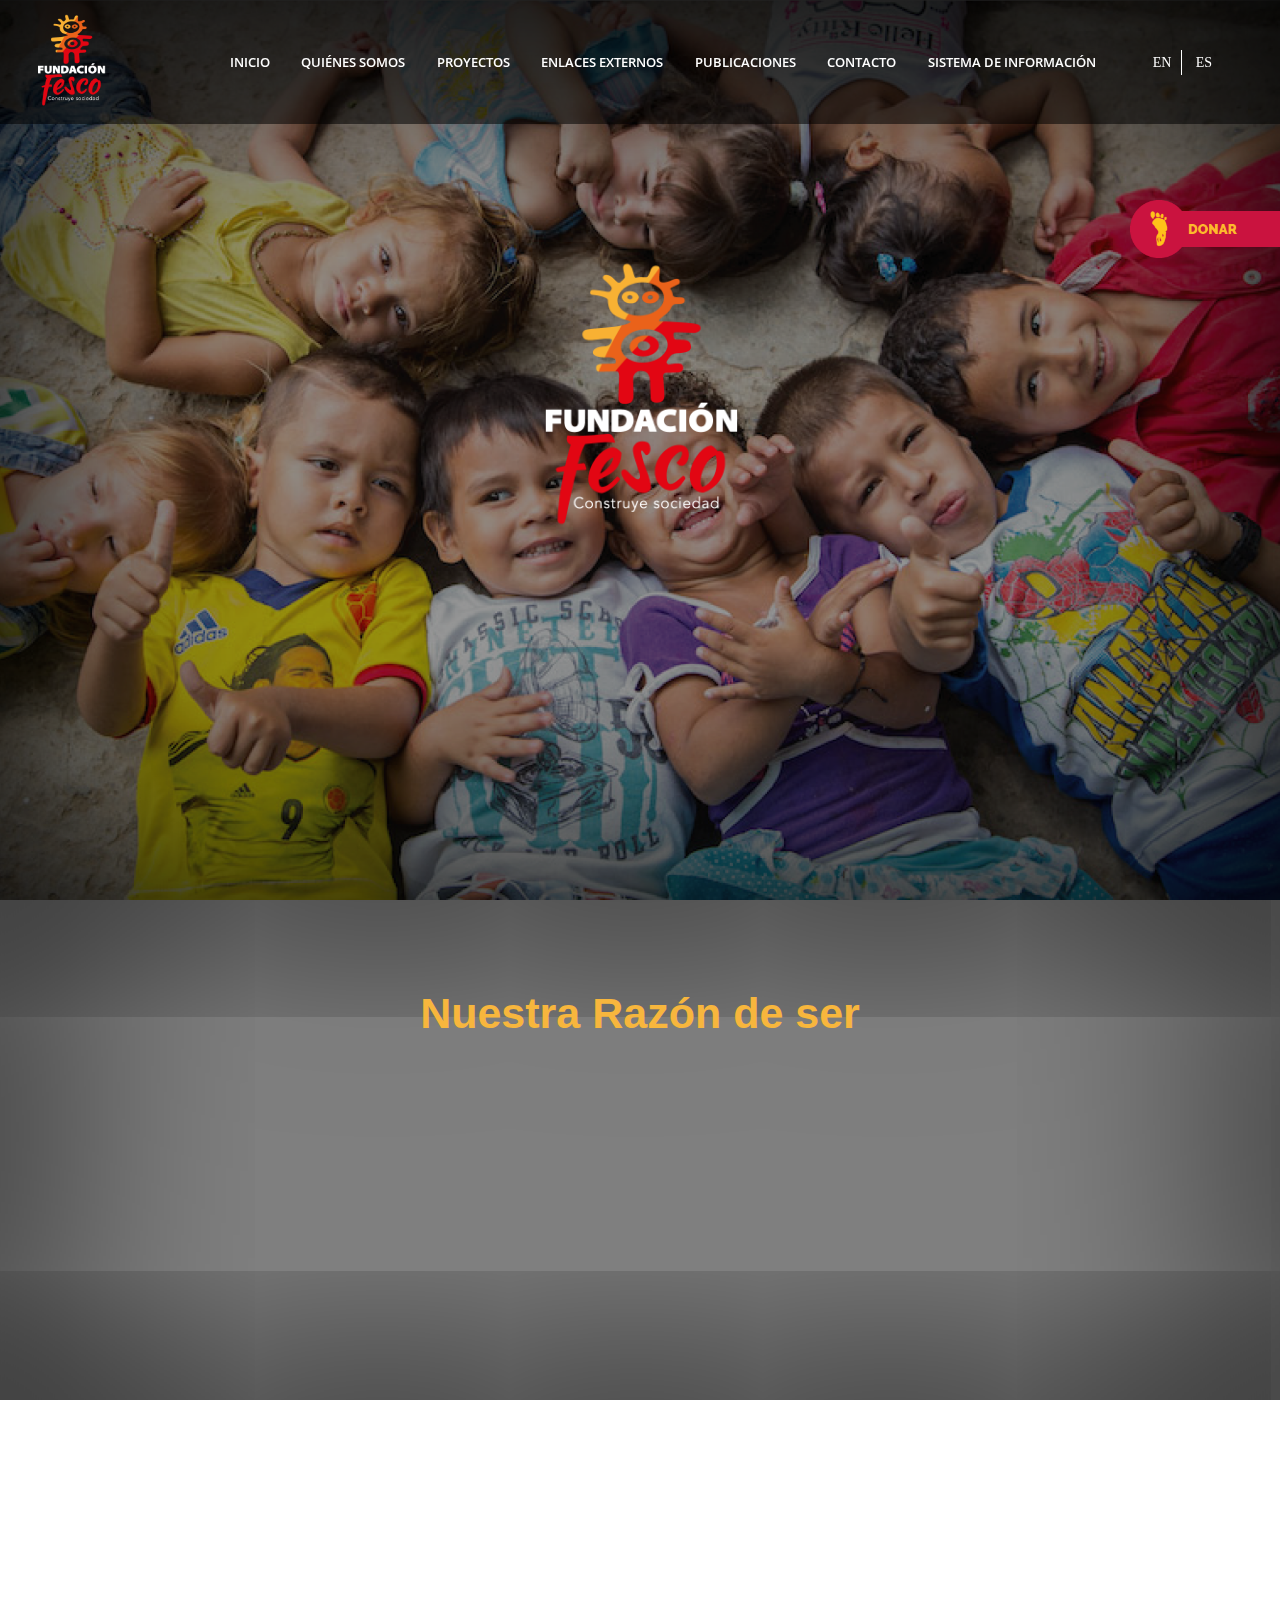
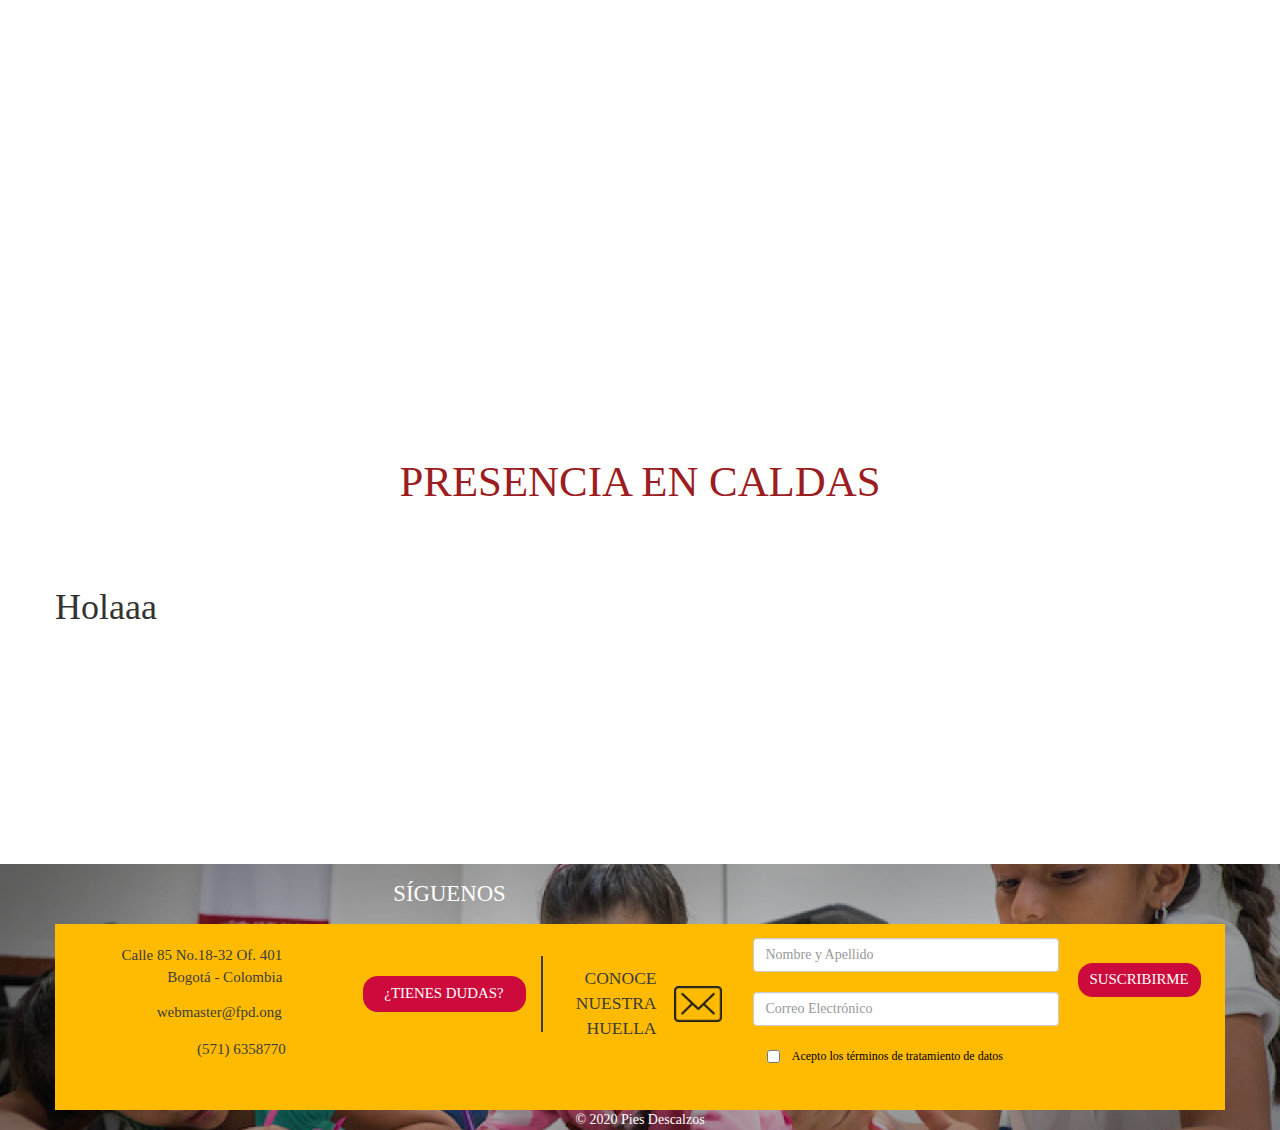
==== commit f89dab82: "[FESCO] [HOME] change aliados page" ====
--- a/index.html
+++ b/index.html
@@ -279,8 +279,7 @@
             <div class="container">
                 <div class="head-body">
                     <header>
-                        <h2>El Impacto de</h2>
-                        <h3>Nuestras Huellas</h3>
+                        <h3>Presencia en Caldas</h3>
                         <p>&nbsp;</p>
                     </header>
                 </div>
@@ -298,245 +297,43 @@
         <div class="row" id="partners-container">
             <div class="container">
                 <div class="impact-items wow fadeIn" data-wow-duration="1s" data-wow-delay="0.5s">
-                    <div class="item wow fadeInUp" data-wow-duration="0.5s" data-wow-delay="0.5s">
-	    				<figure><img src="https://fundacionpiesdescalzos.com/wp-content/uploads/2017/09/aecid.jpg" alt="pies descalzos partners"></figure>
+                    
+                    <div class="item wow fadeInUp" data-wow-duration="0.5s" data-wow-delay="0.5s">
+	    				<figure>
+                            <img src="img/bienestar-familiar-item-aliados.png" alt="Bienestar Familiar">
+                        </figure>
 	    			</div>
 	    		
-	    			<div class="item wow fadeInUp" data-wow-duration="0.5s" data-wow-delay="0.5s">
-	    				<figure><img src="https://fundacionpiesdescalzos.com/wp-content/uploads/2017/09/Aeiotu-M.jpg" alt="pies descalzos partners"></figure>
+                    <div class="item wow fadeInUp" data-wow-duration="0.5s" data-wow-delay="0.5s">
+	    				<figure>
+                            <img src="img/gobierno-de-caldas-item-aliados.png" alt="Bienestar Familiar">
+                        </figure>
 	    			</div>
-	    		
-	    			<div class="item wow fadeInUp" data-wow-duration="0.5s" data-wow-delay="0.5s">
-	    				<figure><img src="https://fundacionpiesdescalzos.com/wp-content/uploads/2018/05/AlcaldíaBarranquilla.jpg" alt="pies descalzos partners"></figure>
-	    			</div>
-	    		
-	    			<div class="item wow fadeInUp" data-wow-duration="0.5s" data-wow-delay="0.5s">
-	    				<figure><img src="https://fundacionpiesdescalzos.com/wp-content/uploads/2018/05/AlcaldíaCartagena.jpg" alt="pies descalzos partners"></figure>
-	    			</div>
-	    		
-	    			<div class="item wow fadeInUp" data-wow-duration="0.5s" data-wow-delay="0.5s">
-	    				<figure><img src="https://fundacionpiesdescalzos.com/wp-content/uploads/2018/05/Avianca_Logo.svg_.png" alt="pies descalzos partners"></figure>
-	    			</div>
-	    		
-	    			<div class="item wow fadeInUp" data-wow-duration="0.5s" data-wow-delay="0.5s">
-	    				<figure><img src="https://fundacionpiesdescalzos.com/wp-content/uploads/2017/09/Ayuda-en-acción.jpg" alt="pies descalzos partners"></figure>
-	    			</div>
-	    		
-	    			<div class="item wow fadeInUp" data-wow-duration="0.5s" data-wow-delay="0.5s">
-	    				<figure><img src="https://fundacionpiesdescalzos.com/wp-content/uploads/2017/09/barranquilla_logo.gif" alt="pies descalzos partners"></figure>
-	    			</div>
-	    		
-	    			<div class="item wow fadeInUp" data-wow-duration="0.5s" data-wow-delay="0.5s">
-	    				<figure><img src="https://fundacionpiesdescalzos.com/wp-content/uploads/2017/09/Bid-M.jpg" alt="pies descalzos partners"></figure>
-	    			</div>
-	    		
-	    			<div class="item wow fadeInUp" data-wow-duration="0.5s" data-wow-delay="0.5s">
-	    				<figure><img src="https://fundacionpiesdescalzos.com/wp-content/uploads/2018/05/logo-colombo.png" alt="pies descalzos partners"></figure>
-	    			</div>
-	    		
-	    			<div class="item wow fadeInUp" data-wow-duration="0.5s" data-wow-delay="0.5s">
-	    				<figure><img src="https://fundacionpiesdescalzos.com/wp-content/uploads/2018/05/Logo-cinecolombia.png" alt="pies descalzos partners"></figure>
-	    			</div>
-	    		
-	    			<div class="item wow fadeInUp" data-wow-duration="0.5s" data-wow-delay="0.5s">
-	    				<figure><img src="https://fundacionpiesdescalzos.com/wp-content/uploads/2017/09/CLINTON.jpg" alt="pies descalzos partners"></figure>
-	    			</div>
-	    		
-	    			<div class="item wow fadeInUp" data-wow-duration="0.5s" data-wow-delay="0.5s">
-	    				<figure><img src="https://fundacionpiesdescalzos.com/wp-content/uploads/2017/09/Comunidad-de-Madrid.jpg" alt="pies descalzos partners"></figure>
-	    			</div>
-	    		
-	    			<div class="item wow fadeInUp" data-wow-duration="0.5s" data-wow-delay="0.5s">
-	    				<figure><img src="https://fundacionpiesdescalzos.com/wp-content/uploads/2018/05/Costa_Logo4c_Positiv.jpg" alt="pies descalzos partners"></figure>
-	    			</div>
-	    		
-	    			<div class="item wow fadeInUp" data-wow-duration="0.5s" data-wow-delay="0.5s">
-	    				<figure><img src="https://fundacionpiesdescalzos.com/wp-content/uploads/2018/05/CuentaChoco.png" alt="pies descalzos partners"></figure>
-	    			</div>
-	    		
-	    			<div class="item wow fadeInUp" data-wow-duration="0.5s" data-wow-delay="0.5s">
-	    				<figure><img src="https://fundacionpiesdescalzos.com/wp-content/uploads/2018/05/Detonante.png" alt="pies descalzos partners"></figure>
-	    			</div>
-	    		
-	    			<div class="item wow fadeInUp" data-wow-duration="0.5s" data-wow-delay="0.5s">
-	    				<figure><img src="https://fundacionpiesdescalzos.com/wp-content/uploads/2018/05/EdX_Logo.png" alt="pies descalzos partners"></figure>
-	    			</div>
-	    		
-	    			<div class="item wow fadeInUp" data-wow-duration="0.5s" data-wow-delay="0.5s">
-	    				<figure><img src="https://fundacionpiesdescalzos.com/wp-content/uploads/2018/05/Ecopetrol.png" alt="pies descalzos partners"></figure>
-	    			</div>
-	    		
-	    			<div class="item wow fadeInUp" data-wow-duration="0.5s" data-wow-delay="0.5s">
-	    				<figure><img src="https://fundacionpiesdescalzos.com/wp-content/uploads/2018/05/Embajada-de-alemania.jpg" alt="pies descalzos partners"></figure>
-	    			</div>
-	    		
-	    			<div class="item wow fadeInUp" data-wow-duration="0.5s" data-wow-delay="0.5s">
-	    				<figure><img src="https://fundacionpiesdescalzos.com/wp-content/uploads/2018/05/Faber-Castell.png" alt="pies descalzos partners"></figure>
-	    			</div>
-	    		
-	    			<div class="item wow fadeInUp" data-wow-duration="0.5s" data-wow-delay="0.5s">
-	    				<figure><img src="https://fundacionpiesdescalzos.com/wp-content/uploads/2018/05/FCBARCELONA2.png" alt="pies descalzos partners"></figure>
-	    			</div>
-	    		
-	    			<div class="item wow fadeInUp" data-wow-duration="0.5s" data-wow-delay="0.5s">
-	    				<figure><img src="https://fundacionpiesdescalzos.com/wp-content/uploads/2018/05/fcbescola-2.png" alt="pies descalzos partners"></figure>
-	    			</div>
-	    		
-	    			<div class="item wow fadeInUp" data-wow-duration="0.5s" data-wow-delay="0.5s">
-	    				<figure><img src="https://fundacionpiesdescalzos.com/wp-content/uploads/2018/05/Fundacion-Aladina-e1527108195658.png" alt="pies descalzos partners"></figure>
-	    			</div>
-	    		
-	    			<div class="item wow fadeInUp" data-wow-duration="0.5s" data-wow-delay="0.5s">
-	    				<figure><img src="https://fundacionpiesdescalzos.com/wp-content/uploads/2017/09/Fundacolombia.jpg" alt="pies descalzos partners"></figure>
-	    			</div>
-	    		
-	    			<div class="item wow fadeInUp" data-wow-duration="0.5s" data-wow-delay="0.5s">
-	    				<figure><img src="https://fundacionpiesdescalzos.com/wp-content/uploads/2018/05/nu3.jpg" alt="pies descalzos partners"></figure>
-	    			</div>
-	    		
-	    			<div class="item wow fadeInUp" data-wow-duration="0.5s" data-wow-delay="0.5s">
-	    				<figure><img src="https://fundacionpiesdescalzos.com/wp-content/uploads/2018/05/GIZ.png" alt="pies descalzos partners"></figure>
-	    			</div>
-	    		
-	    			<div class="item wow fadeInUp" data-wow-duration="0.5s" data-wow-delay="0.5s">
-	    				<figure><img src="https://fundacionpiesdescalzos.com/wp-content/uploads/2018/05/GrupoHinode-logo.png" alt="pies descalzos partners"></figure>
-	    			</div>
-	    		
-	    			<div class="item wow fadeInUp" data-wow-duration="0.5s" data-wow-delay="0.5s">
-	    				<figure><img src="https://fundacionpiesdescalzos.com/wp-content/uploads/2017/09/LOGO-MANTEL-NEGRO-copia.jpg" alt="pies descalzos partners"></figure>
-	    			</div>
-	    		
-	    			<div class="item wow fadeInUp" data-wow-duration="0.5s" data-wow-delay="0.5s">
-	    				<figure><img src="https://fundacionpiesdescalzos.com/wp-content/uploads/2017/09/Logo-Cartagena.png" alt="pies descalzos partners"></figure>
-	    			</div>
-	    		
-	    			<div class="item wow fadeInUp" data-wow-duration="0.5s" data-wow-delay="0.5s">
-	    				<figure><img src="https://fundacionpiesdescalzos.com/wp-content/uploads/2018/05/LCIBogota.jpg" alt="pies descalzos partners"></figure>
-	    			</div>
-	    		
-	    			<div class="item wow fadeInUp" data-wow-duration="0.5s" data-wow-delay="0.5s">
-	    				<figure><img src="https://fundacionpiesdescalzos.com/wp-content/uploads/2019/02/LOGO-LCI-1.png" alt="pies descalzos partners"></figure>
-	    			</div>
-	    		
-	    			<div class="item wow fadeInUp" data-wow-duration="0.5s" data-wow-delay="0.5s">
-	    				<figure><img src="https://fundacionpiesdescalzos.com/wp-content/uploads/2018/05/Librosylibros-1.png" alt="pies descalzos partners"></figure>
-	    			</div>
-	    		
-	    			<div class="item wow fadeInUp" data-wow-duration="0.5s" data-wow-delay="0.5s">
-	    				<figure><img src="https://fundacionpiesdescalzos.com/wp-content/uploads/2018/05/Musiglota.jpg" alt="pies descalzos partners"></figure>
-	    			</div>
-	    		
-	    			<div class="item wow fadeInUp" data-wow-duration="0.5s" data-wow-delay="0.5s">
-	    				<figure><img src="https://fundacionpiesdescalzos.com/wp-content/uploads/2018/05/nestle-e1527110106689.jpg" alt="pies descalzos partners"></figure>
-	    			</div>
-	    		
-	    			<div class="item wow fadeInUp" data-wow-duration="0.5s" data-wow-delay="0.5s">
-	    				<figure><img src="https://fundacionpiesdescalzos.com/wp-content/uploads/2018/05/NuSkin.png" alt="pies descalzos partners"></figure>
-	    			</div>
-	    		
-	    			<div class="item wow fadeInUp" data-wow-duration="0.5s" data-wow-delay="0.5s">
-	    				<figure><img src="https://fundacionpiesdescalzos.com/wp-content/uploads/2018/05/OIM-e1527110293395.jpg" alt="pies descalzos partners"></figure>
-	    			</div>
-	    		
-	    			<div class="item wow fadeInUp" data-wow-duration="0.5s" data-wow-delay="0.5s">
-	    				<figure><img src="https://fundacionpiesdescalzos.com/wp-content/uploads/2018/05/obra-social-la-caixa-e1527110346509.jpg" alt="pies descalzos partners"></figure>
-	    			</div>
-	    		
-	    			<div class="item wow fadeInUp" data-wow-duration="0.5s" data-wow-delay="0.5s">
-	    				<figure><img src="https://fundacionpiesdescalzos.com/wp-content/uploads/2018/05/oma.png" alt="pies descalzos partners"></figure>
-	    			</div>
-	    		
-	    			<div class="item wow fadeInUp" data-wow-duration="0.5s" data-wow-delay="0.5s">
-	    				<figure><img src="https://fundacionpiesdescalzos.com/wp-content/uploads/2017/09/Olpc-M.jpg" alt="pies descalzos partners"></figure>
-	    			</div>
-	    		
-	    			<div class="item wow fadeInUp" data-wow-duration="0.5s" data-wow-delay="0.5s">
-	    				<figure><img src="https://fundacionpiesdescalzos.com/wp-content/uploads/2018/05/PacificRubiales-e1527110031205.png" alt="pies descalzos partners"></figure>
-	    			</div>
-	    		
-	    			<div class="item wow fadeInUp" data-wow-duration="0.5s" data-wow-delay="0.5s">
-	    				<figure><img src="https://fundacionpiesdescalzos.com/wp-content/uploads/2018/05/PrimeroloPrimero.png" alt="pies descalzos partners"></figure>
-	    			</div>
-	    		
-	    			<div class="item wow fadeInUp" data-wow-duration="0.5s" data-wow-delay="0.5s">
-	    				<figure><img src="https://fundacionpiesdescalzos.com/wp-content/uploads/2017/09/Rizz_LogoStiftung.jpg" alt="pies descalzos partners"></figure>
-	    			</div>
-	    		
-	    			<div class="item wow fadeInUp" data-wow-duration="0.5s" data-wow-delay="0.5s">
-	    				<figure><img src="https://fundacionpiesdescalzos.com/wp-content/uploads/2017/09/RSI.png" alt="pies descalzos partners"></figure>
-	    			</div>
-	    		
-	    			<div class="item wow fadeInUp" data-wow-duration="0.5s" data-wow-delay="0.5s">
-	    				<figure><img src="https://fundacionpiesdescalzos.com/wp-content/uploads/2017/09/Shock-logo-en-vectoresj.jpg" alt="pies descalzos partners"></figure>
-	    			</div>
-	    		
-	    			<div class="item wow fadeInUp" data-wow-duration="0.5s" data-wow-delay="0.5s">
-	    				<figure><img src="https://fundacionpiesdescalzos.com/wp-content/uploads/2018/05/SandwichCubano-1-e1527110239153.png" alt="pies descalzos partners"></figure>
-	    			</div>
-	    		
-	    			<div class="item wow fadeInUp" data-wow-duration="0.5s" data-wow-delay="0.5s">
-	    				<figure><img src="https://fundacionpiesdescalzos.com/wp-content/uploads/2017/09/Sin-título-1-01.png" alt="pies descalzos partners"></figure>
-	    			</div>
-	    		
-	    			<div class="item wow fadeInUp" data-wow-duration="0.5s" data-wow-delay="0.5s">
-	    				<figure><img src="https://fundacionpiesdescalzos.com/wp-content/uploads/2017/09/Sin-título-1-02.png" alt="pies descalzos partners"></figure>
-	    			</div>
-	    		
-	    			<div class="item wow fadeInUp" data-wow-duration="0.5s" data-wow-delay="0.5s">
-	    				<figure><img src="https://fundacionpiesdescalzos.com/wp-content/uploads/2017/09/partner_6.png" alt="pies descalzos partners"></figure>
-	    			</div>
-	    		
-	    			<div class="item wow fadeInUp" data-wow-duration="0.5s" data-wow-delay="0.5s">
-	    				<figure><img src="https://fundacionpiesdescalzos.com/wp-content/uploads/2017/09/partner_1.png" alt="pies descalzos partners"></figure>
-	    			</div>
-	    		
-	    			<div class="item wow fadeInUp" data-wow-duration="0.5s" data-wow-delay="0.5s">
-	    				<figure><img src="https://fundacionpiesdescalzos.com/wp-content/uploads/2017/09/Transformació-Educativa.png" alt="pies descalzos partners"></figure>
-	    			</div>
-	    		
-	    			<div class="item wow fadeInUp" data-wow-duration="0.5s" data-wow-delay="0.5s">
-	    				<figure><img src="https://fundacionpiesdescalzos.com/wp-content/uploads/2017/09/Tuki.png" alt="pies descalzos partners"></figure>
-	    			</div>
-	    		
-	    			<div class="item wow fadeInUp" data-wow-duration="0.5s" data-wow-delay="0.5s">
-	    				<figure><img src="https://fundacionpiesdescalzos.com/wp-content/uploads/2017/09/Sin-título-2-02.png" alt="pies descalzos partners"></figure>
-	    			</div>
-	    		
-	    			<div class="item wow fadeInUp" data-wow-duration="0.5s" data-wow-delay="0.5s">
-	    				<figure><img src="https://fundacionpiesdescalzos.com/wp-content/uploads/2019/04/UNO800.png" alt="pies descalzos partners"></figure>
-	    			</div>
-	    		
-	    			<div class="item wow fadeInUp" data-wow-duration="0.5s" data-wow-delay="0.5s">
-	    				<figure><img src="https://fundacionpiesdescalzos.com/wp-content/uploads/2018/05/pontificia-universidad-javeriana.png" alt="pies descalzos partners"></figure>
-	    			</div>
-	    		
-	    			<div class="item wow fadeInUp" data-wow-duration="0.5s" data-wow-delay="0.5s">
-	    				<figure><img src="https://fundacionpiesdescalzos.com/wp-content/uploads/2018/05/UniversidadAndes-1.png" alt="pies descalzos partners"></figure>
-	    			</div>
-	    		
-	    			<div class="item wow fadeInUp" data-wow-duration="0.5s" data-wow-delay="0.5s">
-	    				<figure><img src="https://fundacionpiesdescalzos.com/wp-content/uploads/2018/05/UniversidadSabana-1.png" alt="pies descalzos partners"></figure>
-	    			</div>
-	    		
-	    			<div class="item wow fadeInUp" data-wow-duration="0.5s" data-wow-delay="0.5s">
-	    				<figure><img src="https://fundacionpiesdescalzos.com/wp-content/uploads/2018/06/UMetropolitana.jpg" alt="pies descalzos partners"></figure>
-	    			</div>
-	    		
-	    			<div class="item wow fadeInUp" data-wow-duration="0.5s" data-wow-delay="0.5s">
-	    				<figure><img src="https://fundacionpiesdescalzos.com/wp-content/uploads/2017/09/Sin-título-2-01.png" alt="pies descalzos partners"></figure>
-	    			</div>
-	    		
-	    			<div class="item wow fadeInUp" data-wow-duration="0.5s" data-wow-delay="0.5s">
-	    				<figure><img src="https://fundacionpiesdescalzos.com/wp-content/uploads/2017/09/Verde-Oliva.png" alt="pies descalzos partners"></figure>
-	    			</div>
-	    		
-	    			<div class="item wow fadeInUp" data-wow-duration="0.5s" data-wow-delay="0.5s">
-	    				<figure><img src="https://fundacionpiesdescalzos.com/wp-content/uploads/2017/09/vitol.jpg" alt="pies descalzos partners"></figure>
-	    			</div>
-	    		
-	    			<div class="item wow fadeInUp" data-wow-duration="0.5s" data-wow-delay="0.5s">
-	    				<figure><img src="https://fundacionpiesdescalzos.com/wp-content/uploads/2018/05/ZurichInternationalSchool.jpg" alt="pies descalzos partners"></figure>
-	    			</div>
+                    
+                    <div class="item wow fadeInUp" data-wow-duration="0.5s" data-wow-delay="0.5s">
+	    				<figure>
+                            <img src="img/aguas-de-manizales-item-aliados.jpg" alt="Bienestar Familiar">
+                        </figure>
+                    </div>
+
+                    <div class="item wow fadeInUp" data-wow-duration="0.5s" data-wow-delay="0.5s">
+	    				<figure>
+                            <img src="img/chec-item-aliados.jpg" alt="Bienestar Familiar">
+                        </figure>
+                    </div>
+
+                    <div class="item wow fadeInUp" data-wow-duration="0.5s" data-wow-delay="0.5s">
+	    				<figure>
+                            <img src="img/alcaldia-de-manizales-item-aliados.png" alt="Bienestar Familiar">
+                        </figure>
+                    </div>
+
+                    <div class="item wow fadeInUp" data-wow-duration="0.5s" data-wow-delay="0.5s">
+	    				<figure>
+                            <img src="img/corpocaldas-item-aliados.png" alt="Bienestar Familiar">
+                        </figure>
+                    </div>
+                    
                 </div>
             </div>
         </div>
--- a/assets/theme.css
+++ b/assets/theme.css
@@ -3818,10 +3818,11 @@
 
 body.page-template-home-tpl #items-value-container .head-body h3 {
     line-height: 1;
-    font-size: 4.0625em;
-    color: #ffbb01;
+    font-size: 3.0625em;
+    color: #9B1D21;
     text-transform: uppercase;
-    margin-bottom: .5em
+    margin-bottom: .5em;
+    padding: 20px 0;
 }
 
 @media (max-width:767px) {
@@ -3971,10 +3972,11 @@
 body.page-template-home-tpl #impact-value-container-proyects .head-body h3,
 body.page-template-home-tpl #impact-value-container .head-body h3 {
     line-height: 1;
-    font-size: 4.0625em;
-    color: #ffbb01;
+    font-size: 3.0625em;
+    color: #9B1D21;
     text-transform: uppercase;
-    margin-bottom: 1.5em
+    margin-bottom: 1.5em;
+    padding: 20px 0;
 }
 
 @media (max-width:767px) {
@@ -8055,7 +8057,7 @@
 .site-footer {
     position: relative;
     box-shadow: inset 0 0 40em #000;
-    background-image: url(../css/ff1d5dfaf884e846c95547d0c10b62cc.jpg);
+    background-image: url(../img/footer.png);
     background-size: cover;
     background-position: 50%;
     background-position: bottom
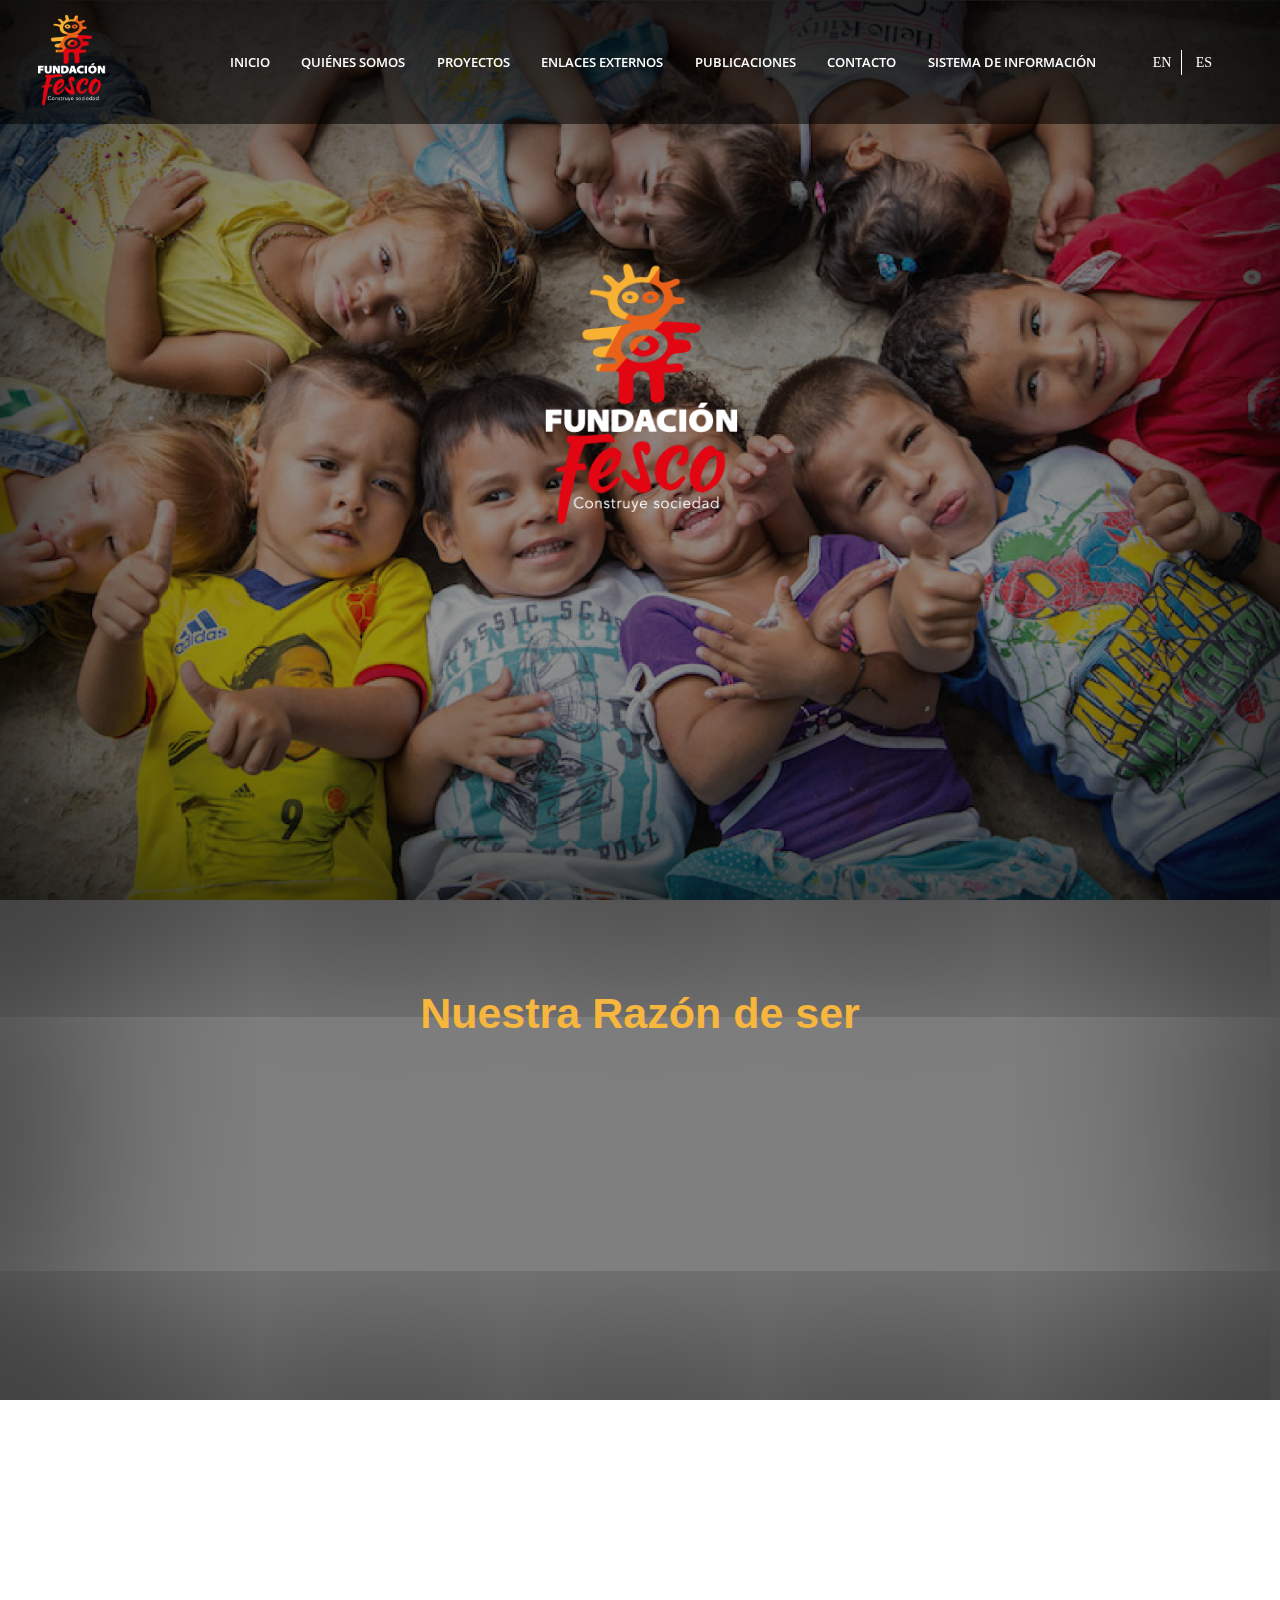
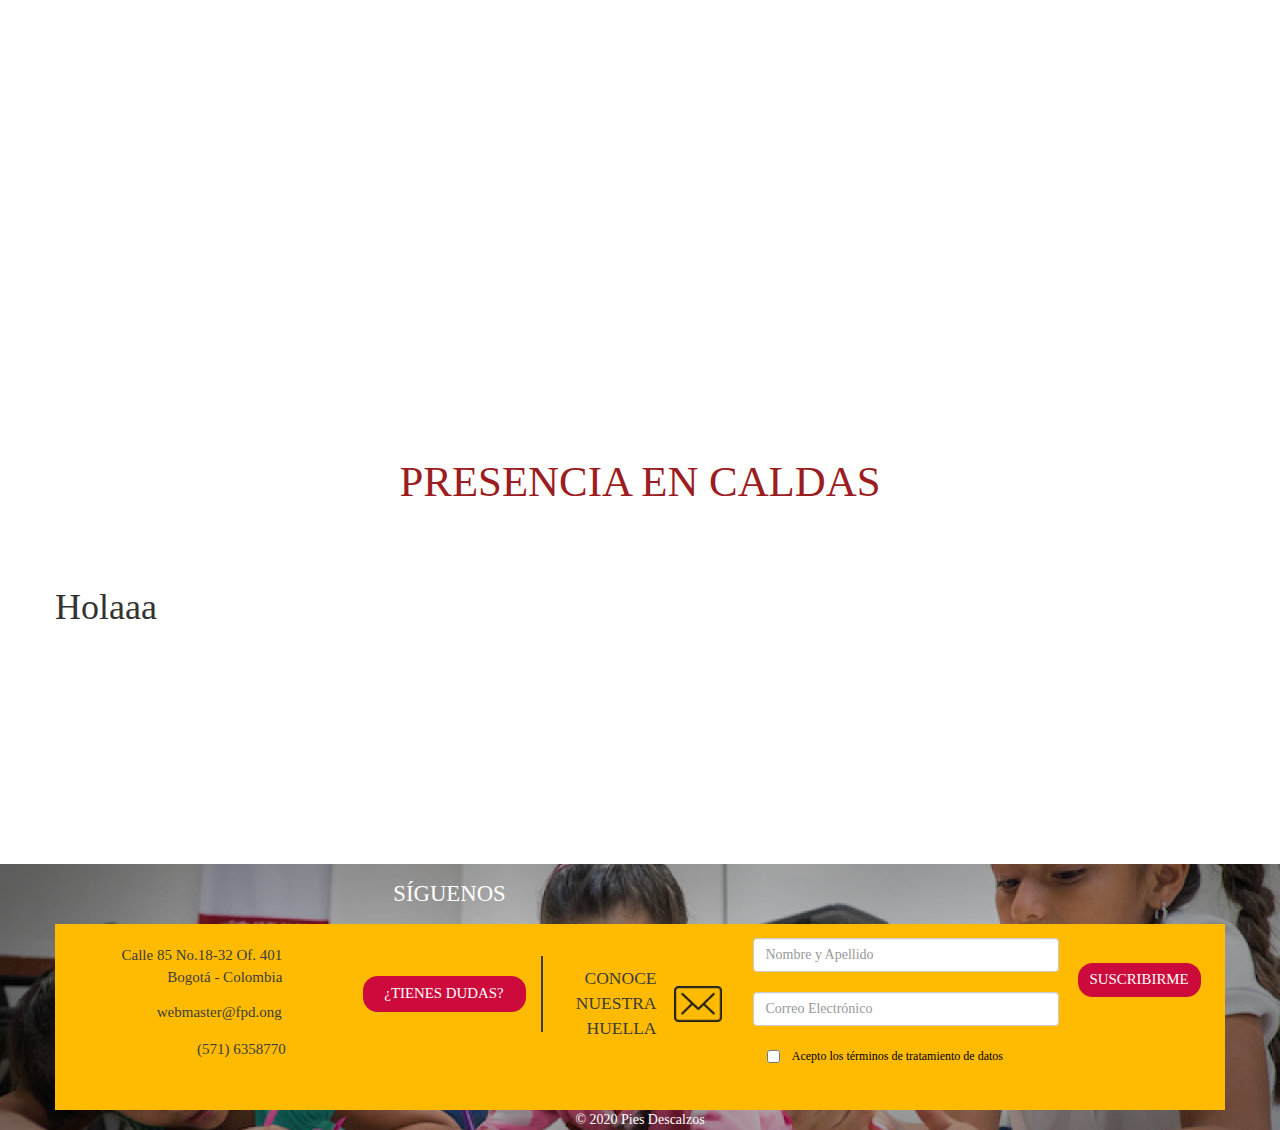
==== commit c03082e0: "[FESCO] [HOME] change aliados page change aliados webpage" ====
--- a/index.html
+++ b/index.html
@@ -166,10 +166,6 @@
                             <li><a href="https://piesdescalzoslive.wordpress.com/" class="social-icn let" target="_blank">LinkedIn</a></li>
                         </ul>
                     </div>
-
-                    <a class="the-fly" href="https://fundacionpiesdescalzos.com/donaciones/">
-                        <img src="./assets/Mosca-Donar.png" alt="Fundación Pies Descalzos">
-                    </a>
                 </div>
                 <!-- /.navbar-collapse -->
             </div>
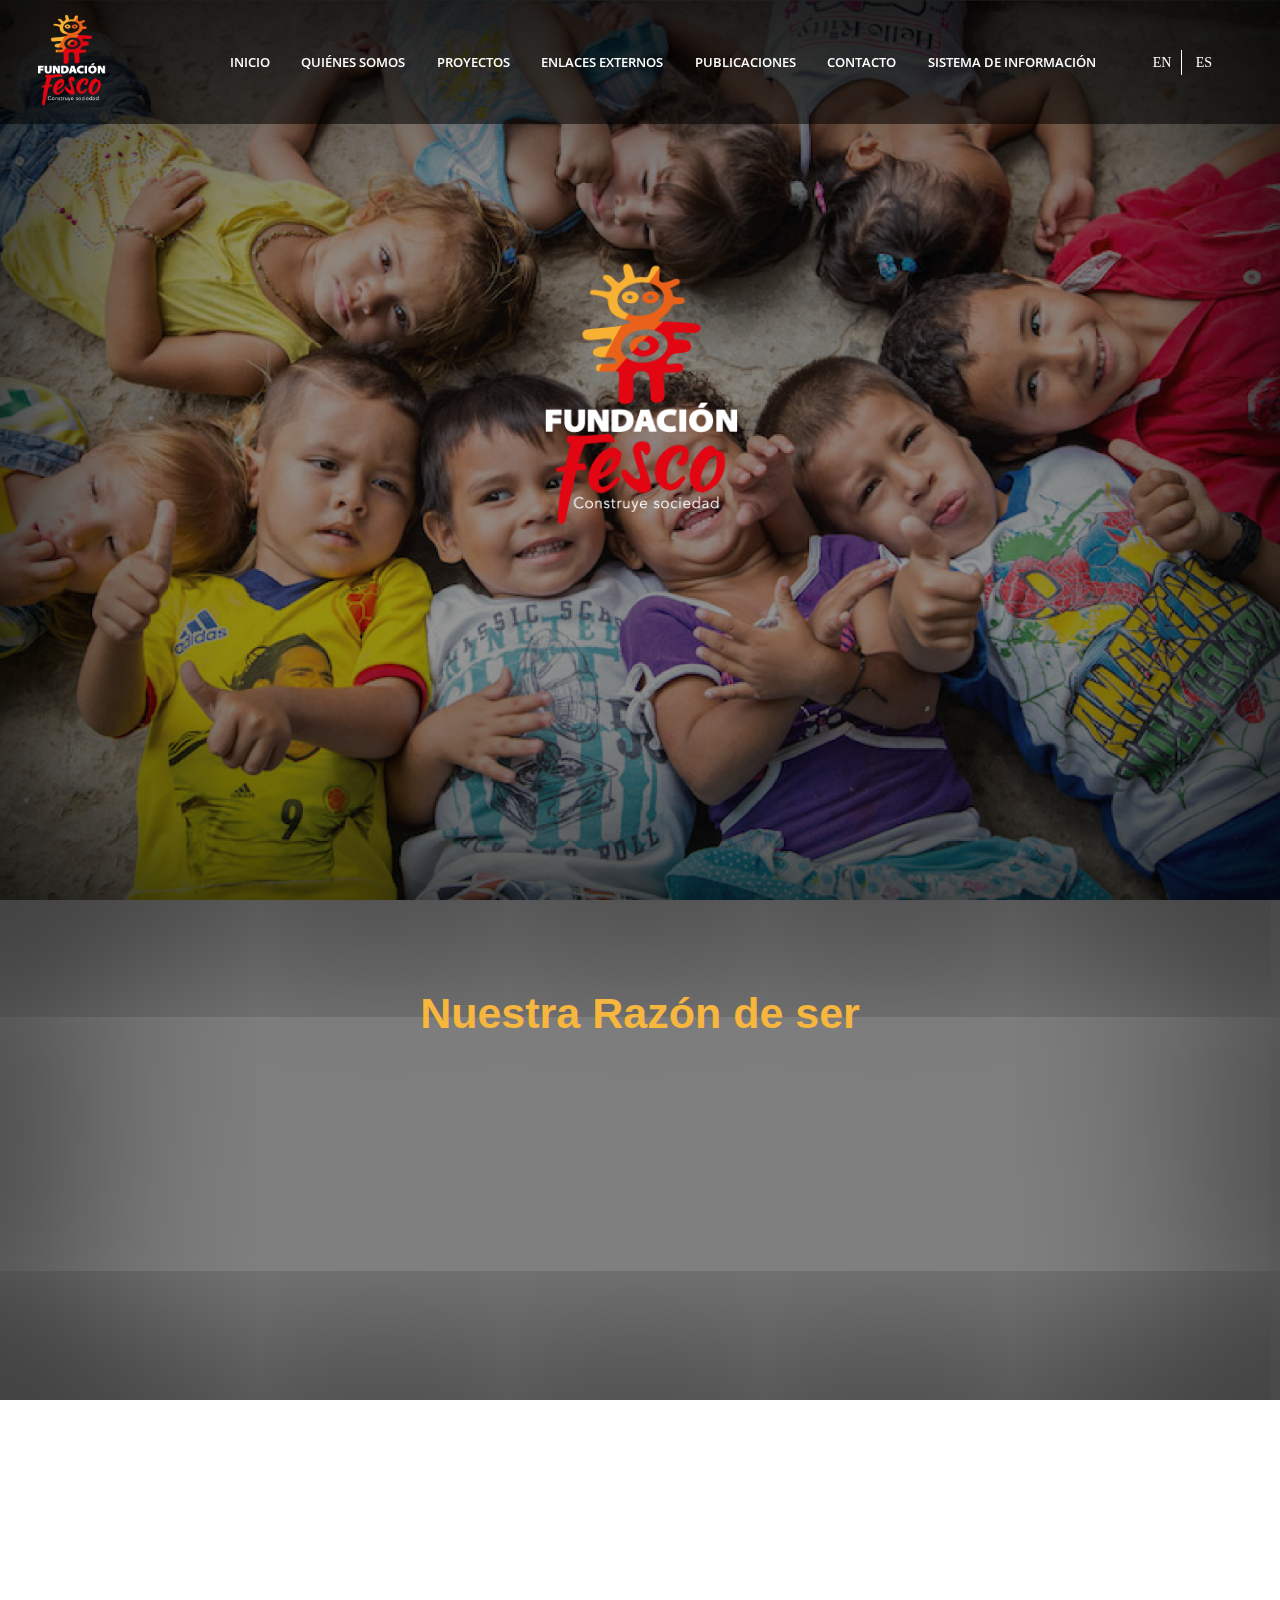
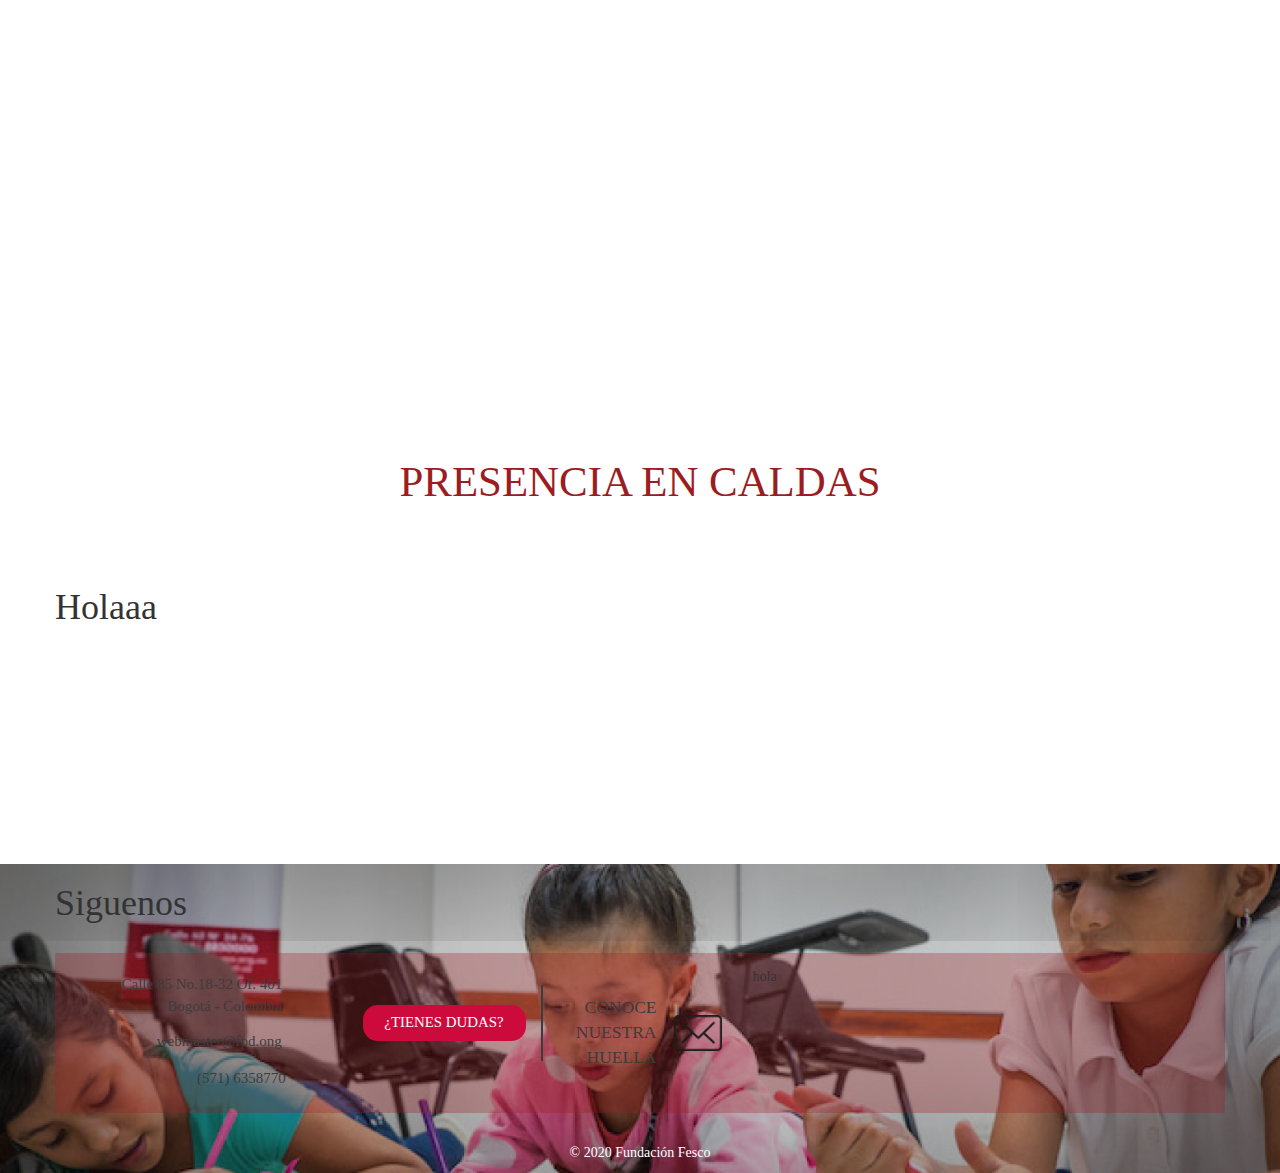
==== commit 3410859e: "[FESCO] [HOME] change site-footer class per page-footer class" ====
--- a/index.html
+++ b/index.html
@@ -156,16 +156,6 @@
                             </li>
                         </ul>
                     </div>
-                    <div class="follow">
-                        <ul>
-                            <li><a href="https://www.facebook.com/fpiesdescalzos/?ref=ts" class="social-icn fb" target="_blank">Facebook</a></li>
-                            <li><a href="https://twitter.com/fpiesdescalzos" class="social-icn tw" target="_blank">Twitter</a></li>
-                            <li><a href="https://www.youtube.com/user/fundpiesdescalzos" class="social-icn yt" target="_blank">Youtube</a></li>
-                            <li><a href="https://www.instagram.com/fpiesdescalzos/" class="social-icn in" target="_blank">Instagram</a></li>
-                            <li><a href="https://www.linkedin.com/company/10414649/" class="social-icn lin" target="_blank">LinkedIn</a></li>
-                            <li><a href="https://piesdescalzoslive.wordpress.com/" class="social-icn let" target="_blank">LinkedIn</a></li>
-                        </ul>
-                    </div>
                 </div>
                 <!-- /.navbar-collapse -->
             </div>
@@ -340,18 +330,10 @@
     <footer class="container-fluid site-footer">
         <div class="row">
             <div class="container">
-                <div class="follow">
-                    <span>Síguenos</span>
-                    <ul>
-                        <li><a href="https://www.facebook.com/fpiesdescalzos/?ref=ts" class="social-icn fb" target="_blank">Facebook</a></li>
-                        <li><a href="https://twitter.com/fpiesdescalzos" class="social-icn tw" target="_blank">Twitter</a></li>
-                        <li><a href="https://www.youtube.com/user/fundpiesdescalzos" class="social-icn yt" target="_blank">Youtube</a></li>
-                        <li><a href="https://www.instagram.com/fpiesdescalzos/" class="social-icn in" target="_blank">Instagram</a></li>
-                        <li><a href="https://www.linkedin.com/company/10414649/" class="social-icn lin" target="_blank">LinkedIn</a></li>
-                        <li><a href="https://piesdescalzoslive.wordpress.com/" class="social-icn let" target="_blank">LinkedIn</a></li>
-                    </ul>
-                </div>
-                <div class="yellow-footer">
+                <div class="page-feed">
+                    <h1>Siguenos</h1>
+                </div>
+                <div class="page-footer">
                     <div class="footer-col col1 col-md-3">
                         <div class="location-item">
                             <p>Calle 85 No.18-32 Of. 401 Bogotá - Colombia</p>
@@ -374,34 +356,15 @@
                         <a href="mailto:webmaster@fpd.ong"><img src="./assets/mail.png"></a>
                     </div>
                     <div class="col-md-5 col4 footer-col">
-                        <div role="form" class="wpcf7" id="wpcf7-f565-o1" lang="es-ES" dir="ltr">
-                            <div class="screen-reader-response"></div>
-                            <form action="https://fundacionpiesdescalzos.com/#wpcf7-f565-o1" method="post" class="wpcf7-form" novalidate="novalidate">
-                                <div style="display: none;">
-                                    <input type="hidden" name="_wpcf7" value="565">
-                                    <input type="hidden" name="_wpcf7_version" value="5.1.7">
-                                    <input type="hidden" name="_wpcf7_locale" value="es_ES">
-                                    <input type="hidden" name="_wpcf7_unit_tag" value="wpcf7-f565-o1">
-                                    <input type="hidden" name="_wpcf7_container_post" value="0">
-                                </div>
-                                <p><span class="wpcf7-form-control-wrap your-name"><input type="text" name="your-name" value="" size="40" class="wpcf7-form-control wpcf7-text wpcf7-validates-as-required form-control" aria-required="true" aria-invalid="false" placeholder="Nombre y Apellido"></span>
-                                    <br>
-                                    <span class="wpcf7-form-control-wrap your-email"><input type="text" name="your-email" value="" size="40" class="wpcf7-form-control wpcf7-text wpcf7-validates-as-required form-control" aria-required="true" aria-invalid="false" placeholder="Correo Electrónico"></span>
-                                    <br>
-                                    <span class="wpcf7-form-control-wrap checkbox-212"><span class="wpcf7-form-control wpcf7-checkbox wpcf7-validates-as-required chkbox"><span class="wpcf7-list-item first last"><input type="checkbox" name="checkbox-212[]" value="YES"><span class="wpcf7-list-item-label">YES</span></span>
-                                    </span>
-                                    </span><span><a href="https://fundacionpiesdescalzos.com/pies-descalzos/politica-de-tratamiento-de-datos/" target="_blank">Acepto los términos de tratamiento de datos</a></span>
-                                    <br>
-                                    <input type="submit" value="Suscribirme" class="wpcf7-form-control wpcf7-submit btn btn-primary"><span class="ajax-loader"></span></p>
-                                <div class="wpcf7-response-output wpcf7-display-none"></div>
-                            </form>
-                        </div>
+                        hola
                     </div>
                 </div>
             </div>
         </div>
         <div class="row copyright">
-            © 2020 <a href="https://fundacionpiesdescalzos.com/">Pies Descalzos</a>
+            <p>
+                © 2020 <a href="http://www.fundacionfesco.org.co">Fundación Fesco</a>
+            </p>
         </div>
     </footer>
 
--- a/assets/theme.css
+++ b/assets/theme.css
@@ -8176,25 +8176,26 @@
     background-position: -275px -32px
 }
 
-.site-footer .yellow-footer {
-    background-color: #ffbb01;
-    padding: 1em 0
-}
-
-.site-footer .yellow-footer:after {
+.site-footer .page-footer {
+    background-color: rgba(155, 29, 33, 0.3);
+    padding: 1em 0;
+    margin: 30px 0px;
+}
+
+.site-footer .page-footer:after {
     content: "";
     display: table;
     clear: both
 }
 
-.site-footer .yellow-footer .col1 .location-item {
+.site-footer .page-footer .col1 .location-item {
     position: relative;
     padding: .5em 1em;
     text-align: center
 }
 
-.site-footer .yellow-footer .col1 .location-item a,
-.site-footer .yellow-footer .col1 .location-item p {
+.site-footer .page-footer .col1 .location-item a,
+.site-footer .page-footer .col1 .location-item p {
     text-align: right;
     font-size: 15px;
     font-family: Open Sans Bold;
@@ -8206,54 +8207,54 @@
 }
 
 @media (max-width:767px) {
-    .site-footer .yellow-footer .col1 .location-item a,
-    .site-footer .yellow-footer .col1 .location-item p {
+    .site-footer .page-footer .col1 .location-item a,
+    .site-footer .page-footer .col1 .location-item p {
         text-align: center
     }
 }
 
-.site-footer .yellow-footer .col1 .location-item span {
+.site-footer .page-footer .col1 .location-item span {
     display: inline-block;
     vertical-align: middle;
     margin-left: 2%
 }
 
-.site-footer .yellow-footer .col1 .location-item span.pointer {
+.site-footer .page-footer .col1 .location-item span.pointer {
     width: 22px;
     height: 23px;
     background-image: url(../css/3a5e7ccf1a88d672495b2e01b354a2e0.png)
 }
 
-.site-footer .yellow-footer .col1 .location-item span.sm-mail {
+.site-footer .page-footer .col1 .location-item span.sm-mail {
     width: 23px;
     height: 17px;
     background-image: url(../css/81ed2fab1c3da47be050954e7c63114f.png)
 }
 
-.site-footer .yellow-footer .col1 .location-item span.sm-phone {
+.site-footer .page-footer .col1 .location-item span.sm-phone {
     width: 15px;
     height: 25px;
     background-image: url(../css/9a287257fa4b6eb3c7e75f0d421336a5.png)
 }
 
-.site-footer .yellow-footer .col1 .location-item span.sm-docs {
+.site-footer .page-footer .col1 .location-item span.sm-docs {
     width: 25px;
     height: 25px;
     background-image: url(../css/10002ba428d5a2a83d3726ee7f8b0296.png)
 }
 
-.site-footer .yellow-footer .col2 {
+.site-footer .page-footer .col2 {
     position: relative;
     border-right: 2px solid #3c3c3c
 }
 
 @media (min-width:1200px) {
-    .site-footer .yellow-footer .col2 {
+    .site-footer .page-footer .col2 {
         margin-top: 1.25em
     }
 }
 
-.site-footer .yellow-footer .col2 a {
+.site-footer .page-footer .col2 a {
     display: block;
     padding: .5em 1.3em;
     background-color: #cc0b3c;
@@ -8266,25 +8267,25 @@
     text-align: center
 }
 
-.site-footer .yellow-footer .col2 a:hover {
+.site-footer .page-footer .col2 a:hover {
     background-color: #3c3c3c;
     text-decoration: none
 }
 
 @media (min-width:1200px) {
-    .site-footer .yellow-footer .col3 {
+    .site-footer .page-footer .col3 {
         margin-top: 2em
     }
 }
 
-.site-footer .yellow-footer .col3 a {
+.site-footer .page-footer .col3 a {
     width: 29%;
     display: inline-block;
     vertical-align: middle;
     margin: 0 0 0 1em
 }
 
-.site-footer .yellow-footer .col3 a.huella {
+.site-footer .page-footer .col3 a.huella {
     text-align: right;
     font-size: 1.25em;
     text-transform: uppercase;
@@ -8296,40 +8297,40 @@
     margin: 0
 }
 
-.site-footer .yellow-footer .col3 a img {
+.site-footer .page-footer .col3 a img {
     display: block;
     max-width: 100%
 }
 
-.site-footer .yellow-footer .col4 {
+.site-footer .page-footer .col4 {
     position: relative
 }
 
-.site-footer .yellow-footer .col4 p {
+.site-footer .page-footer .col4 p {
     max-width: 67%;
     text-align: left
 }
 
 @media (max-width:767px) {
-    .site-footer .yellow-footer .col4 p {
+    .site-footer .page-footer .col4 p {
         text-align: center;
         width: 100%;
         max-width: 100%
     }
 }
 
-.site-footer .yellow-footer .col4 p .wpcf7-list-item-label {
+.site-footer .page-footer .col4 p .wpcf7-list-item-label {
     display: none
 }
 
-.site-footer .yellow-footer .col4 p a {
+.site-footer .page-footer .col4 p a {
     font-size: 12px;
     display: inline-block;
     vertical-align: middle;
     color: #000
 }
 
-.site-footer .yellow-footer .col4 p input[type=submit] {
+.site-footer .page-footer .col4 p input[type=submit] {
     background-color: #cc0b3c;
     border: none;
     position: absolute;
@@ -8342,13 +8343,13 @@
     border-radius: 1em
 }
 
-.site-footer .yellow-footer .col4 p input[type=submit]:hover {
+.site-footer .page-footer .col4 p input[type=submit]:hover {
     background-color: #3c3c3c;
     text-decoration: none
 }
 
 @media (max-width:767px) {
-    .site-footer .yellow-footer .col4 p input[type=submit] {
+    .site-footer .page-footer .col4 p input[type=submit] {
         top: inherit;
         right: inherit;
         position: relative;
@@ -8357,7 +8358,7 @@
     }
 }
 
-.site-footer .yellow-footer .col4 p input[type=checkbox] {
+.site-footer .page-footer .col4 p input[type=checkbox] {
     margin: 0 .625em 0 0;
     display: inline-block;
     vertical-align: middle
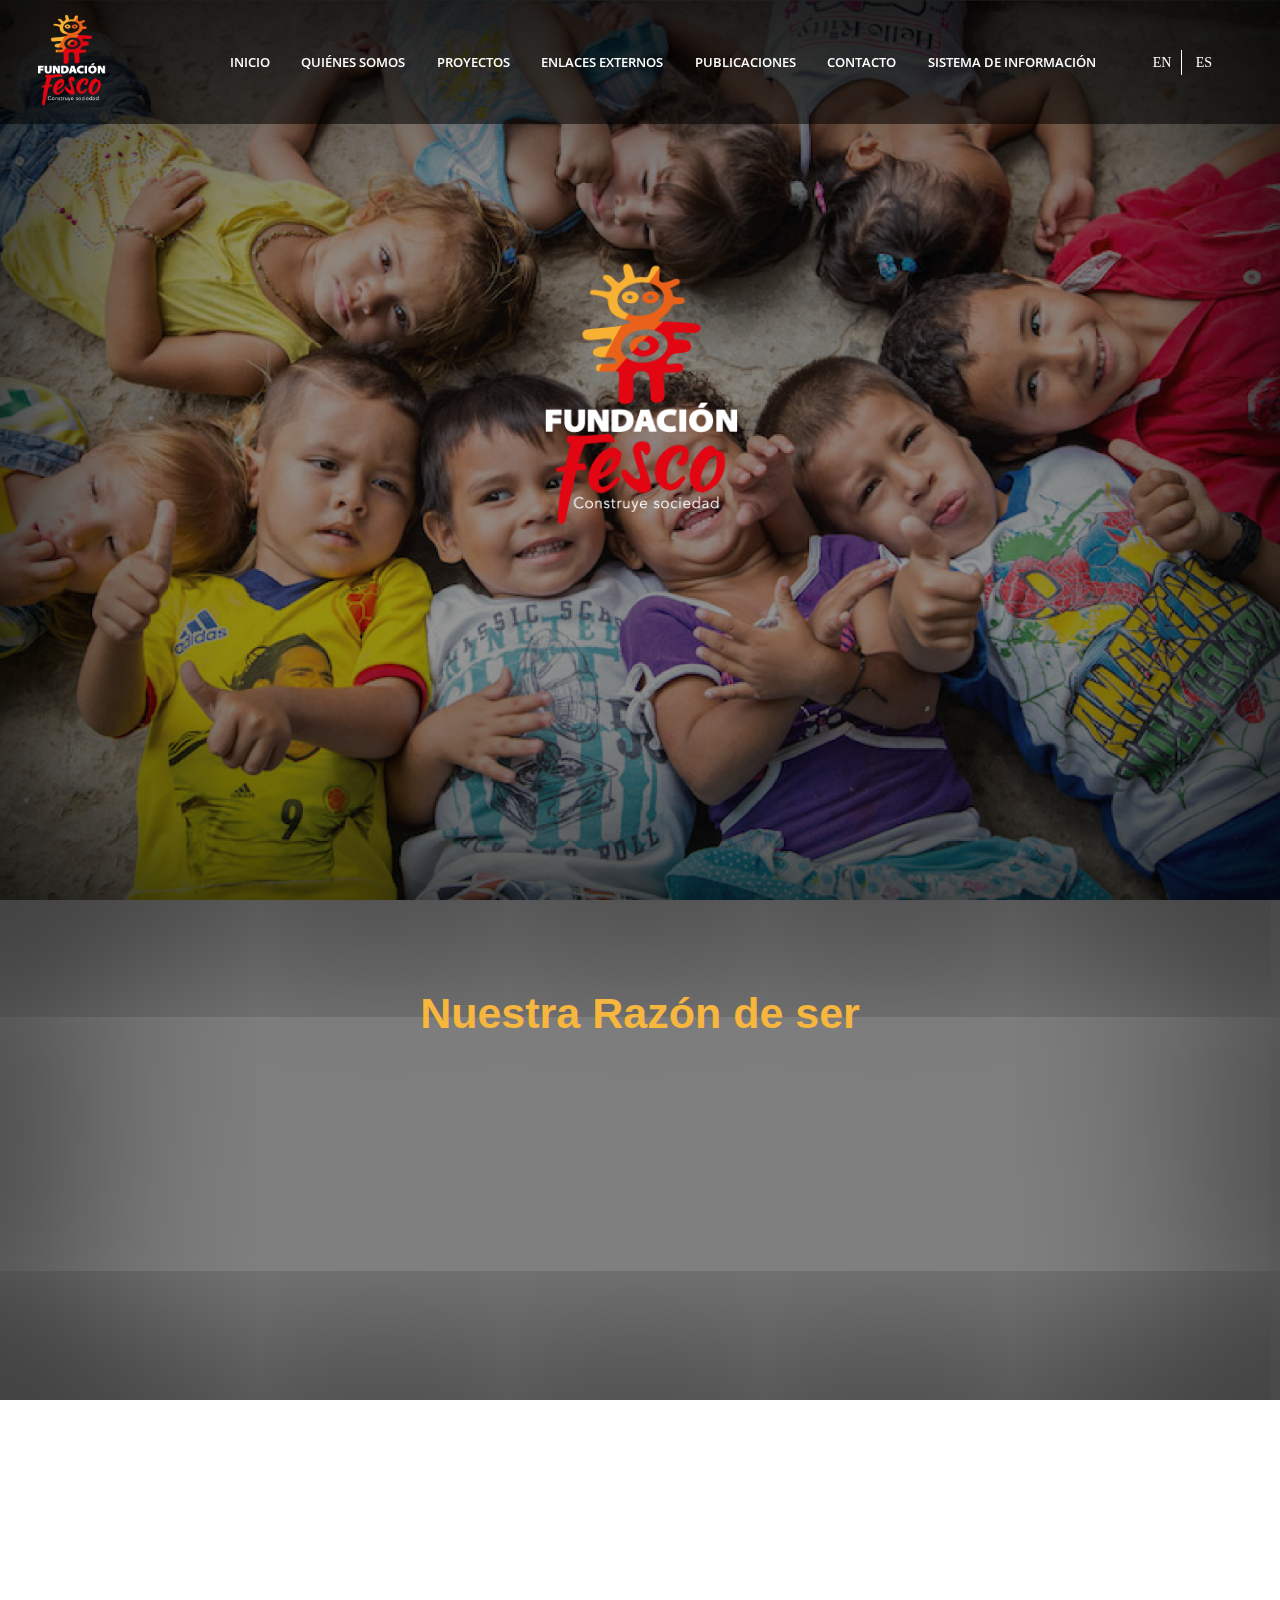
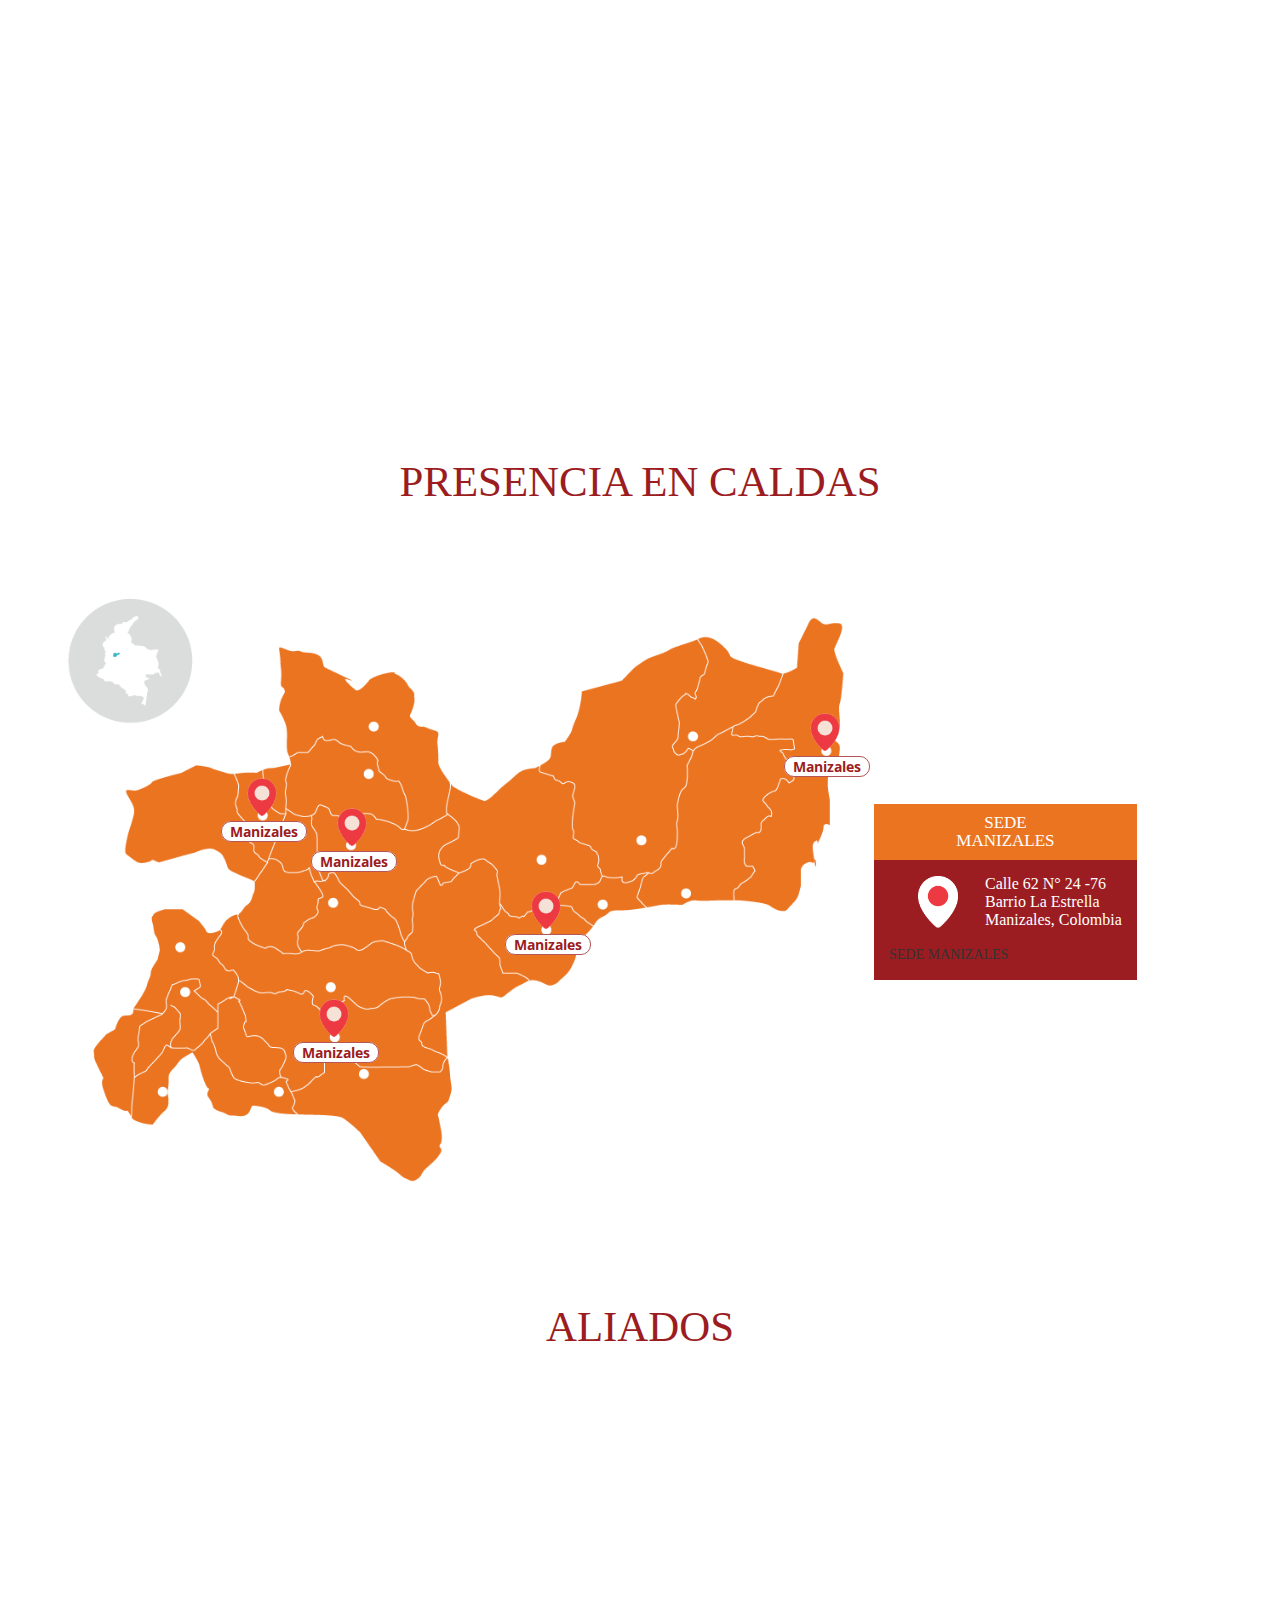
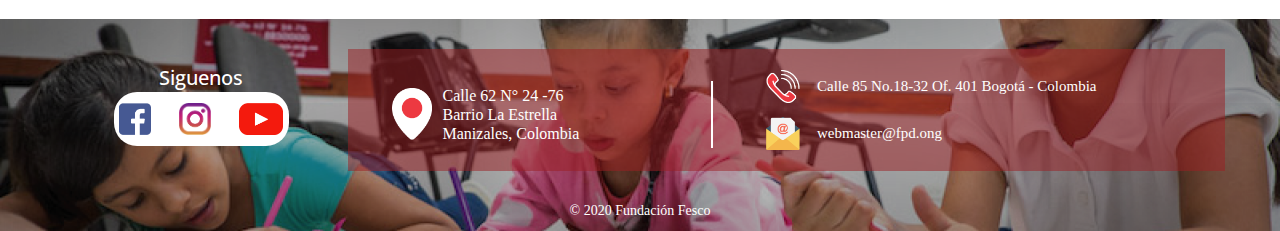
==== commit da81d7db: "[FESCO] [HOME] add interactive map on homepage initial files" ====
--- a/index.html
+++ b/index.html
@@ -270,7 +270,38 @@
                     </header>
                 </div>
                 <div class="impact-items">
-                    <h1>Holaaa</h1>
+                   <div class="inpho-map">
+                        <div class="distribution-map">
+                            <img src="img/distribution-map.png">
+                            <button class="map-point" style="top: 57.1%; left: 55%">&nbsp;</button>
+                            <button class="map-point" style="top: 27.8%; left: 89%">&nbsp;</button>
+                            <button class="map-point" style="top: 74.8%; left: 29%">&nbsp;</button>
+                            <button class="map-point" style="top: 43.5%; left: 31.21%">&nbsp;</button>
+                            <button class="map-point" style="top: 38.5%; left: 20.21%">&nbsp;</button>
+                        </div>
+                        <div class="inpho-map-details">
+                            <div class="box">
+                                <div class="box-header">
+                                    <p>SEDE MANIZALES</p>
+                                </div>
+                                <div class="box-content">
+                                    <div class="box-location">
+                                        <div class="box-location-img">
+                                            <img src="img/icon-location.png" alt="">
+                                        </div>
+                                        <ul>
+                                            <li>Calle 62 N° 24 -76</li>
+                                            <li>Barrio La Estrella</li>
+                                            <li>Manizales, Colombia</li>
+                                        </ul>
+                                    </div>
+                                    <div class="box-map">
+                                        SEDE MANIZALES
+                                    </div>
+                                </div>
+                            </div>
+                        </div>
+                   </div>
                 </div>
             </div>
         </div>
@@ -281,6 +312,12 @@
 
     <div class="container-fluid">
         <div class="row" id="partners-container">
+            <div class="head-body">
+                <header>
+                    <h3>Aliados</h3>
+                    <p>&nbsp;</p>
+                </header>
+            </div>
             <div class="container">
                 <div class="impact-items wow fadeIn" data-wow-duration="1s" data-wow-delay="0.5s">
                     
@@ -330,33 +367,52 @@
     <footer class="container-fluid site-footer">
         <div class="row">
             <div class="container">
-                <div class="page-feed">
-                    <h1>Siguenos</h1>
-                </div>
-                <div class="page-footer">
-                    <div class="footer-col col1 col-md-3">
+                <div class="page-feed col-md-3">
+                    <div class="page-feed-item">
+                        <h5>Siguenos</h5>
+                        <div class="social-feed">
+                            <a href="#">
+                                <img src="img/facebook-icon.png">
+                            </a>
+                            <a href="#">
+                                <img src="img/instagram-icon.png">
+                            </a>
+                            <a href="#">
+                                <img src="img/youtube-icon.png">
+                            </a>
+                        </div>
+                    </div>
+                </div>
+                <div class="page-footer col-md-9">
+                    <div class="col-md-5 col2 footer-col bd-left">
+                        <div class="footer-location">
+                            <div class="footer-img">
+                                <img src="img/icon-location.png">
+                            </div>
+                            <ul>
+                                <li>Calle 62 N° 24 -76</li>
+                                <li>Barrio La Estrella</li>
+                                <li>Manizales, Colombia</li>
+                            </ul>
+                        </div>
+                    </div>
+                    <div class="footer-col col1 col-md-7">
                         <div class="location-item">
-                            <p>Calle 85 No.18-32 Of. 401 Bogotá - Colombia</p>
-                            <span class="pointer"></span>
+                            <div class="location-item-img">
+                                <img src="img/phone-location.png">
+                            </div>
+                            <p>
+                                Calle 85 No.18-32 Of. 401 Bogotá - Colombia
+                            </p>
                         </div>
                         <div class="location-item">
-                            <a href="mailto:webmaster@fpd.ong">webmaster@fpd.ong</a>
-                            <span class="sm-mail"></span>
-                        </div>
-                        <div class="location-item">
-                            <p>(571) 6358770</p>
-                            <span class="sm-phone"></span>
-                        </div>
-                    </div>
-                    <div class="col-md-2 col2 footer-col bd-left">
-                        <a href="https://fundacionpiesdescalzos.com/contacto/">¿Tienes dudas?</a>
-                    </div>
-                    <div class="col-md-2 col3 footer-col">
-                        <a href="https://fundacionpiesdescalzos.com/donaciones/" class="huella">Conoce nuestra huella</a>
-                        <a href="mailto:webmaster@fpd.ong"><img src="./assets/mail.png"></a>
-                    </div>
-                    <div class="col-md-5 col4 footer-col">
-                        hola
+                            <div class="location-item-img">
+                                <img src="img/mail-location.png">
+                            </div>
+                            <p>
+                                webmaster@fpd.ong
+                            </p>
+                        </div>
                     </div>
                 </div>
             </div>
--- a/assets/theme.css
+++ b/assets/theme.css
@@ -3824,6 +3824,16 @@
     margin-bottom: .5em;
     padding: 20px 0;
 }
+
+.head-body h3 {
+    line-height: 1;
+    font-size: 3.0625em;
+    color: #9B1D21;
+    text-transform: uppercase;
+    margin-bottom: 1.5em;
+    padding: 20px 0;
+}
+
 
 @media (max-width:767px) {
     body.page-template-home-tpl #items-value-container .head-body h3 {
@@ -8054,6 +8064,118 @@
     z-index: -1
 }
 
+/***** Interactive Map ********/
+/***** Interactive Map ********/
+.inpho-map {
+    display: flex;
+}
+
+.distribution-map {
+    position: relative;
+    flex: 1 1 70%;
+}
+
+.distribution-map img {
+    width: 100%;
+}
+
+.inpho-map-details {
+    display: flex;
+    align-items: center;
+    flex: 1 1 30%;
+}
+
+.distribution-map .map-point {
+    -webkit-appearance: none;
+    padding: 0;
+    margin: 0;
+    border: none;
+    background: transparent;
+    position: absolute;
+}
+
+.map-point:before {
+    background: #fff;
+    content: "Manizales";
+    border-radius: 10px;
+    padding: 0px 8px;
+    color: #9B1D21;
+    font-weight: bold;
+    border: 1px solid #9b1d21bf;
+}
+
+button.map-point:after {
+    content: "";
+    background: url(../img/icon-marker.png);
+    background-size: contain;
+    width: 30px;
+    height: 55px;
+    position: absolute;
+    background-repeat: no-repeat;
+    top: -44px;
+    left: 26px;
+}
+
+.box {
+    background: #9b1d21;
+}
+
+.box-header {
+    background: #eb7421;
+}
+
+.box-header p {
+    color: #fff;
+}
+
+.box-header {
+    text-align: center;
+    padding: 10px 0;
+}
+
+.box-header p {
+    margin: 0 auto;
+    max-width: 105px;
+    font-size: 17px;
+    line-height: 18px;
+}
+
+.box-content {
+    padding: 15px;
+}
+
+.box-location {
+    display: flex;
+    padding-left: 29px;
+    margin-bottom: 16px;
+}
+
+.box-location ul li {
+    color: #fff;
+    line-height: 18px;
+    font-size: 16px;
+}
+
+.box-location-img {
+    display: flex;
+    justify-content: center;
+    align-items: center;
+}
+
+.box-location-img img {
+    max-width: 40px;
+}
+
+.box-location ul {
+    list-style-type: none;
+    padding-left: 27px;
+    margin: 0;
+}
+
+/***** Interactive Map ********/
+/***** Interactive Map ********/
+
+
 .site-footer {
     position: relative;
     box-shadow: inset 0 0 40em #000;
@@ -8177,7 +8299,7 @@
 }
 
 .site-footer .page-footer {
-    background-color: rgba(155, 29, 33, 0.3);
+    background-color: rgba(155, 29, 33, 0.5);
     padding: 1em 0;
     margin: 30px 0px;
 }
@@ -8196,14 +8318,13 @@
 
 .site-footer .page-footer .col1 .location-item a,
 .site-footer .page-footer .col1 .location-item p {
-    text-align: right;
     font-size: 15px;
-    font-family: Open Sans Bold;
-    color: #3c3c3c;
     display: inline-block;
     vertical-align: middle;
     width: 82%;
-    margin: 0
+    margin: 0;
+    padding-left: 17px;
+    color: #fff;
 }
 
 @media (max-width:767px) {
@@ -8245,7 +8366,7 @@
 
 .site-footer .page-footer .col2 {
     position: relative;
-    border-right: 2px solid #3c3c3c
+    border-right: 2px solid #fff;
 }
 
 @media (min-width:1200px) {
@@ -8374,6 +8495,92 @@
     text-align: center;
     color: #fff;
     font-family: Raleway Bold
+}
+
+.footer-location {
+    display: flex;
+    padding-left: 29px;
+}
+
+.footer-location ul li {
+    color: #fff;
+    line-height: 9px;
+    font-size: 16px;
+}
+
+.footer-location ul {
+    margin-left: 11px;
+}
+
+
+.footer-img img {
+    max-width: 40px;
+    align-self: center;
+}
+
+.footer-img {
+    display: flex;
+    justify-content: center;
+    align-items: center;
+}
+
+.footer-location ul {
+    margin-bottom: 0;
+}
+
+.location-item {
+    display: flex;
+    justify-content: center;
+    align-items: center;
+    text-align: left;
+}
+
+.location-item-img img {
+    max-width: 34px;
+}
+
+.location-item p {
+    color: #fff;
+    text-align: left;
+}
+
+.social-feed {
+    display: flex;
+    background: #fff;
+    border-radius: 23px;
+    padding: 7px;
+    justify-content: center;
+    max-width: 60%;
+}
+
+.social-feed img {
+    padding: 4px;
+    max-height: 40px;
+    margin-left: 10px;
+}
+
+.page-feed-item {
+    display: flex;
+    justify-content: center;
+    align-items: center;
+    flex-wrap: wrap;
+    text-align: center;
+}
+
+.page-feed {
+    padding: 1em 0;
+    margin: 30px 0px;
+}
+
+.page-feed-item h5 {
+    flex-basis: 100%;
+    color: #fff;
+    font-size: 20px;
+    line-height: 9px;
+}
+
+.social-feed img:last-child {
+    margin-right: 10px;
 }
 
 body.page-template-voluntariado-tpl {
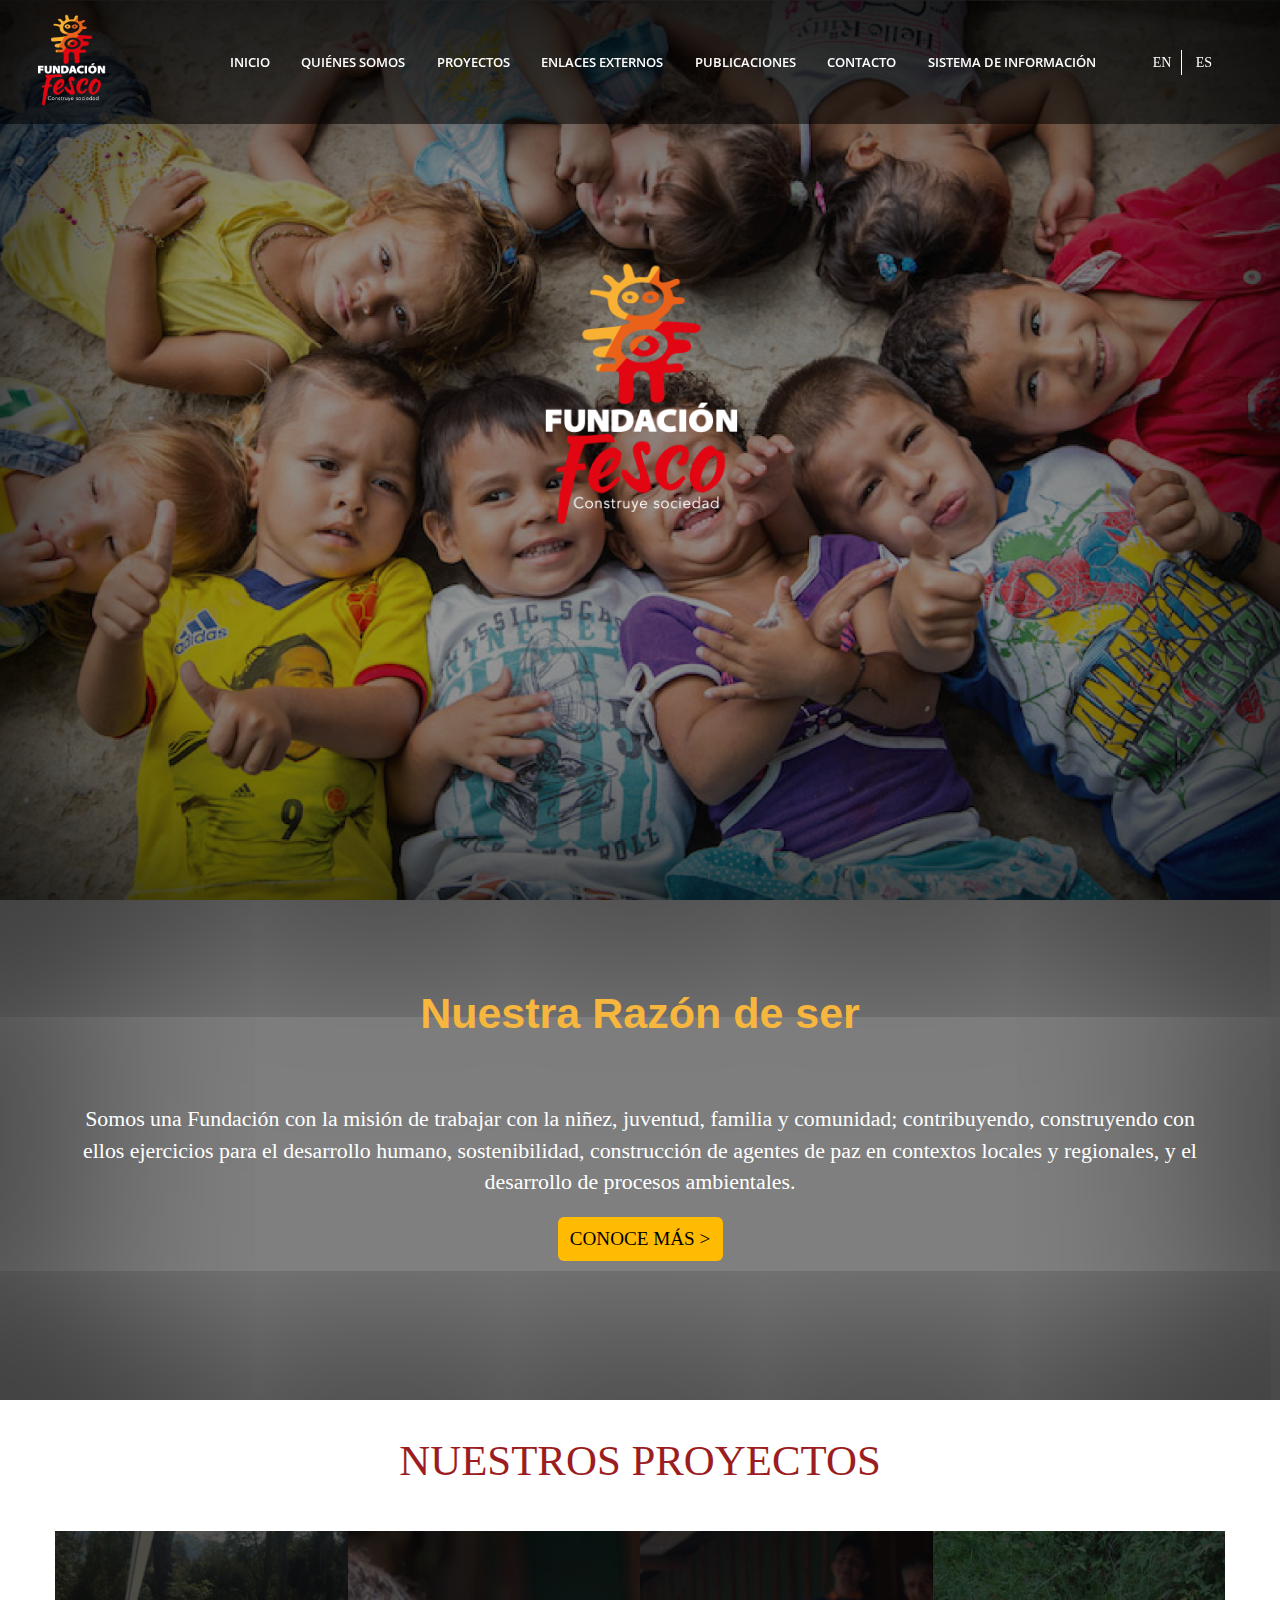
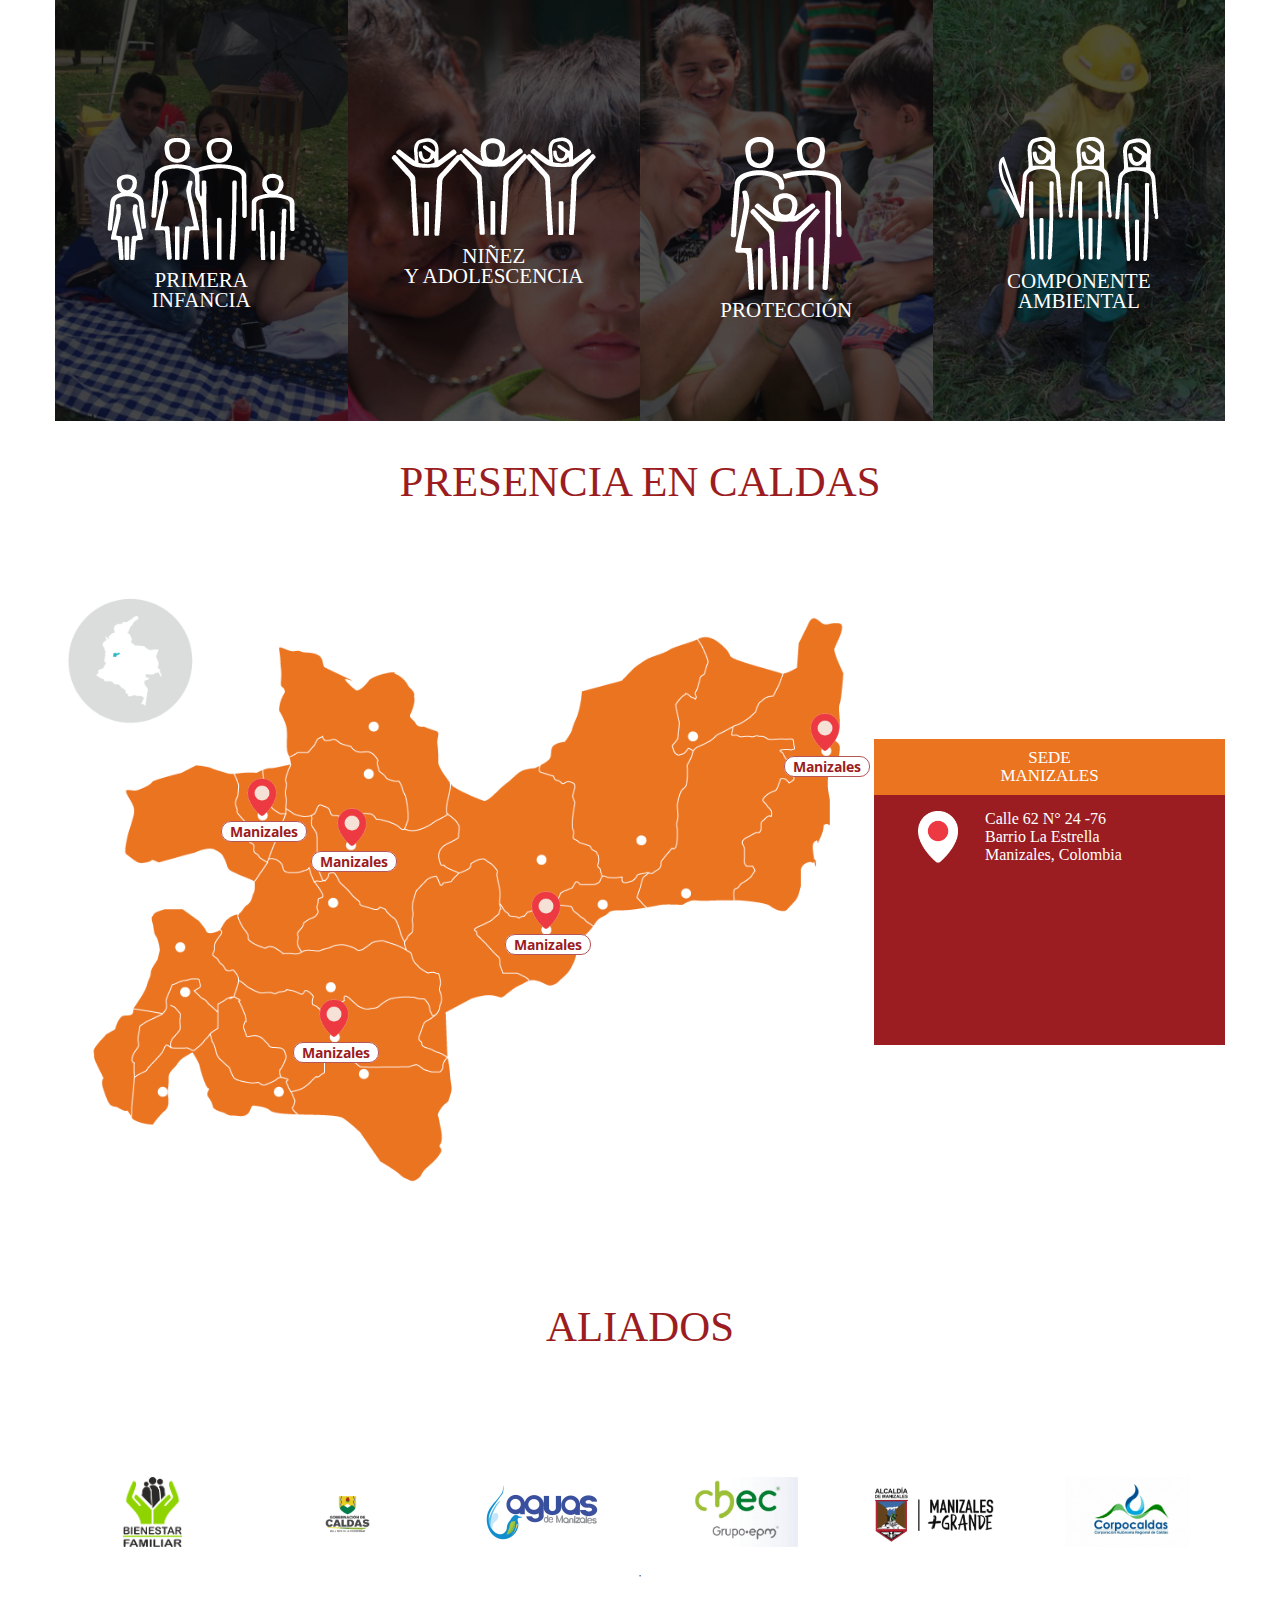
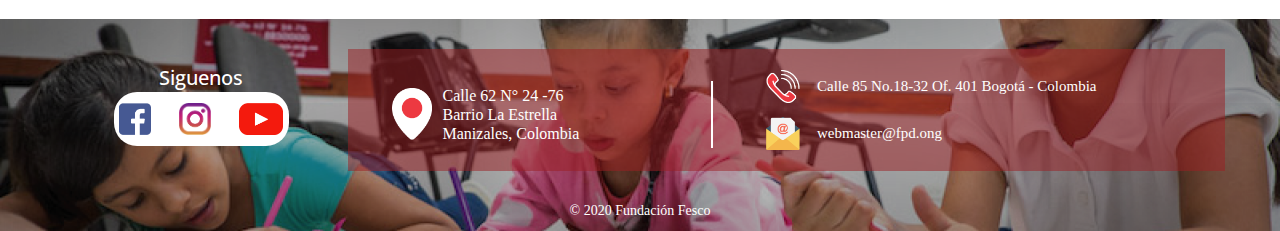
==== commit 09d3b783: "[FESCO] [HOME] Add mapbox and set real home" ====
--- a/index.html
+++ b/index.html
@@ -21,8 +21,10 @@
     <link rel="stylesheet" id="slick-theme-css-css" href="./assets/slick-theme.css" type="text/css" media="all">
     <link rel="stylesheet" id="animate-css-css" href="./assets/animate.css" type="text/css" media="all">
     <link rel="stylesheet" id="styles-css-css" href="./assets/theme.css" type="text/css" media="all">
-    <script type="text/javascript" src="./assets/jquery.js.descarga"></script>
-    <script type="text/javascript" src="./assets/jquery-migrate.min.js.descarga"></script>
+    <script type="text/javascript" src="./assets/jquery.js"></script>
+    <script type="text/javascript" src="./assets/jquery-migrate.min.js"></script>
+    <script src='https://api.mapbox.com/mapbox-gl-js/v1.8.1/mapbox-gl.js'></script>
+    <link href='https://api.mapbox.com/mapbox-gl-js/v1.8.1/mapbox-gl.css' rel='stylesheet' />
 
     <style type="text/css" id="wp-custom-css">
         .logo-corporativo img {
@@ -296,7 +298,7 @@
                                         </ul>
                                     </div>
                                     <div class="box-map">
-                                        SEDE MANIZALES
+                                        <div id='map' style='width: 100%; height: 150px;'></div>
                                     </div>
                                 </div>
                             </div>
@@ -424,8 +426,8 @@
         </div>
     </footer>
 
-    <script type="text/javascript" src="./assets/scripts.js.descarga"></script>
-    <script type="text/javascript" src="./assets/yith.infinitescroll.min.js.descarga"></script>
+    <script type="text/javascript" src="./assets/scripts.js"></script>
+    <script type="text/javascript" src="./assets/yith.infinitescroll.min.js"></script>
     <script type="text/javascript">
         /* <![CDATA[ */
         var yith_infs = {
@@ -438,16 +440,23 @@
         };
         /* ]]> */
     </script>
-    <script type="text/javascript" src="./assets/yith-infs.min.js.descarga"></script>
-    <script type="text/javascript" src="./assets/general.js.descarga"></script>
-    <script type="text/javascript" src="./assets/modernizr-2.8.3.min.js.descarga"></script>
-    <script type="text/javascript" src="./assets/bootstrap.min.js.descarga"></script>
-    <script type="text/javascript" src="./assets/slick.min.js.descarga"></script>
-    <script type="text/javascript" src="./assets/jquery.knob.min.js.descarga"></script>
-    <script type="text/javascript" src="./assets/wow.js.descarga"></script>
-    <script type="text/javascript" src="./assets/waypoints.js.descarga"></script>
-    <script type="text/javascript" src="./assets/counterup.js.descarga"></script>
-    <script type="text/javascript" src="./assets/main.js.descarga"></script>
+    <script>
+        mapboxgl.accessToken = 'pk.eyJ1IjoiaGVhbmZpZyIsImEiOiJjazh3azBjYm0wZjd6M2ZtYzdpa2IwdGJjIn0.53SAZpbiSHCifsnBhX_kFQ';
+        var map = new mapboxgl.Map({
+            container: 'map',
+            style: 'mapbox://styles/mapbox/streets-v11'
+        });
+    </script>
+    <script type="text/javascript" src="./assets/yith-infs.min.js"></script>
+    <script type="text/javascript" src="./assets/general.js"></script>
+    <script type="text/javascript" src="./assets/modernizr-2.8.3.min.js"></script>
+    <script type="text/javascript" src="./assets/bootstrap.min.js"></script>
+    <script type="text/javascript" src="./assets/slick.min.js"></script>
+    <script type="text/javascript" src="./assets/jquery.knob.min.js"></script>
+    <script type="text/javascript" src="./assets/wow.js"></script>
+    <script type="text/javascript" src="./assets/waypoints.js"></script>
+    <script type="text/javascript" src="./assets/counterup.js"></script>
+    <script type="text/javascript" src="./assets/main.js"></script>
 
 </body>
 
--- a/assets/theme.css
+++ b/assets/theme.css
@@ -8117,6 +8117,7 @@
 }
 
 .box {
+    width: 100%;
     background: #9b1d21;
 }
 
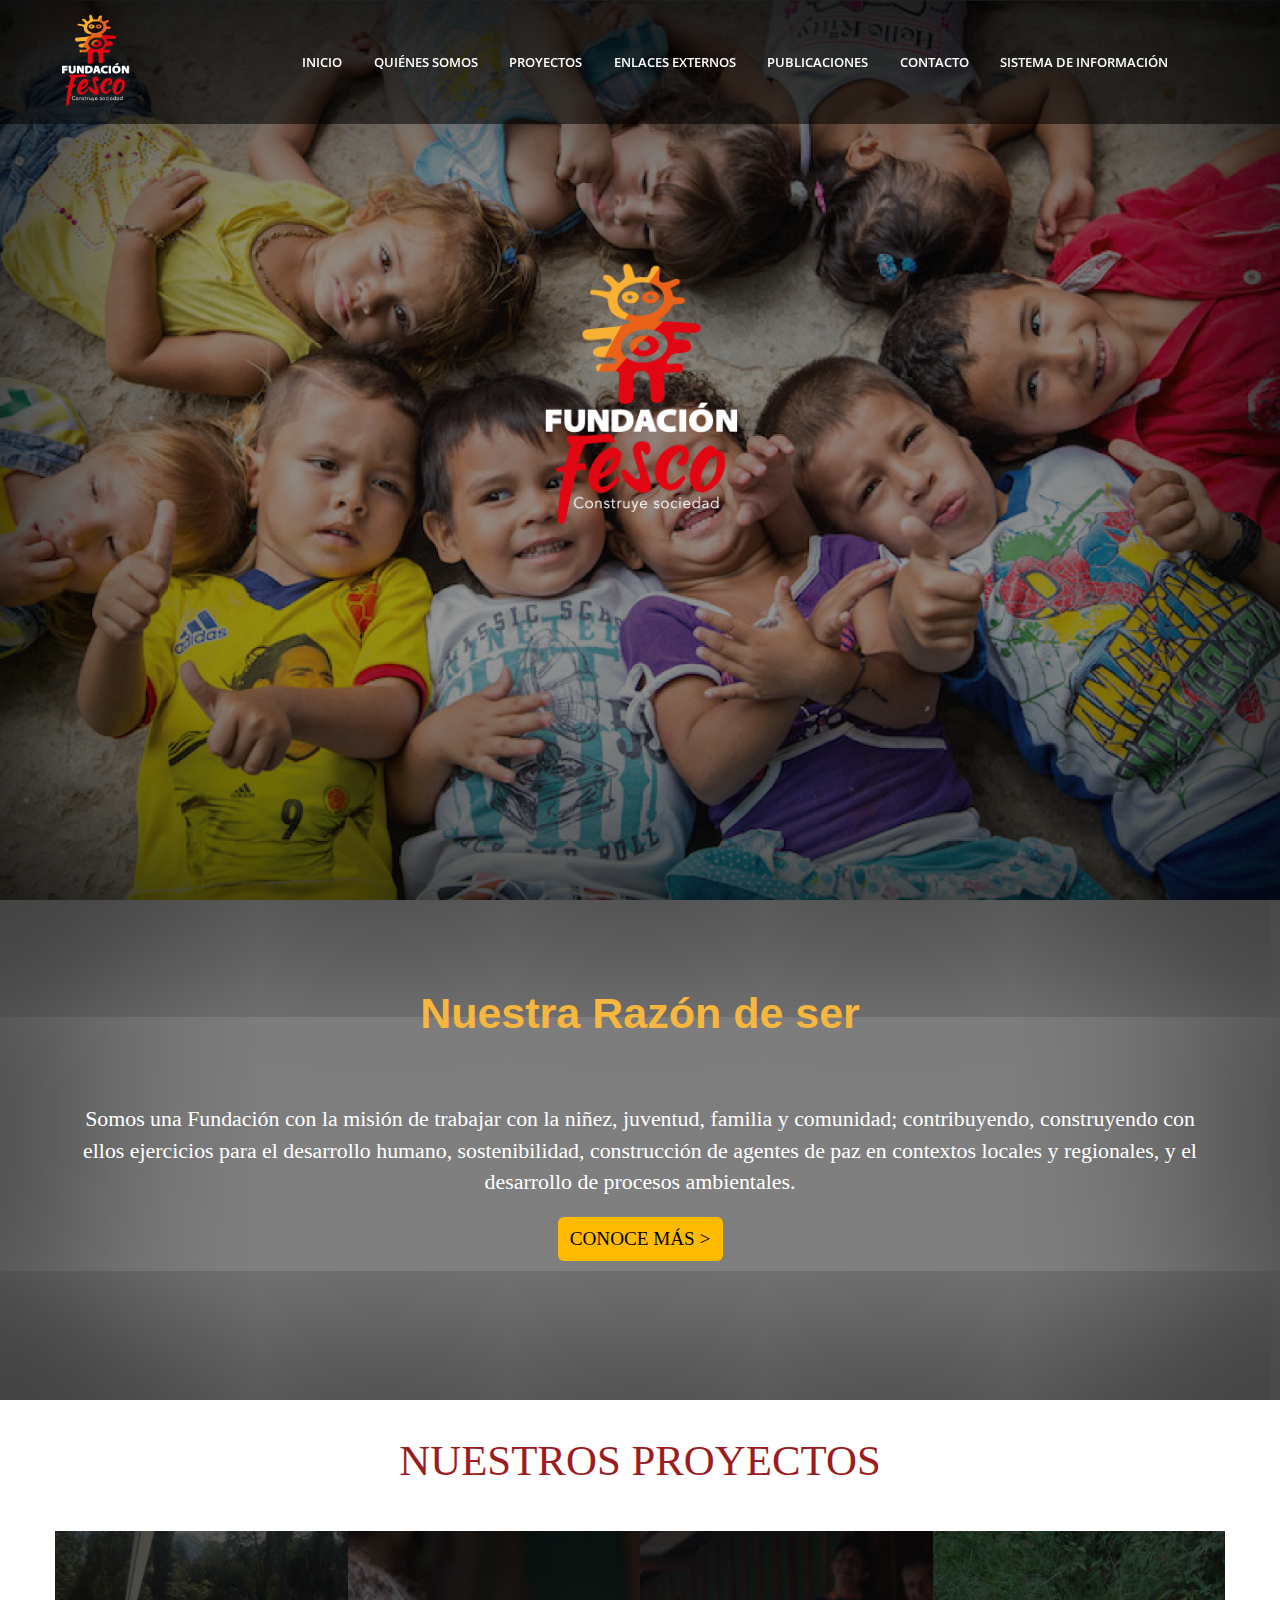
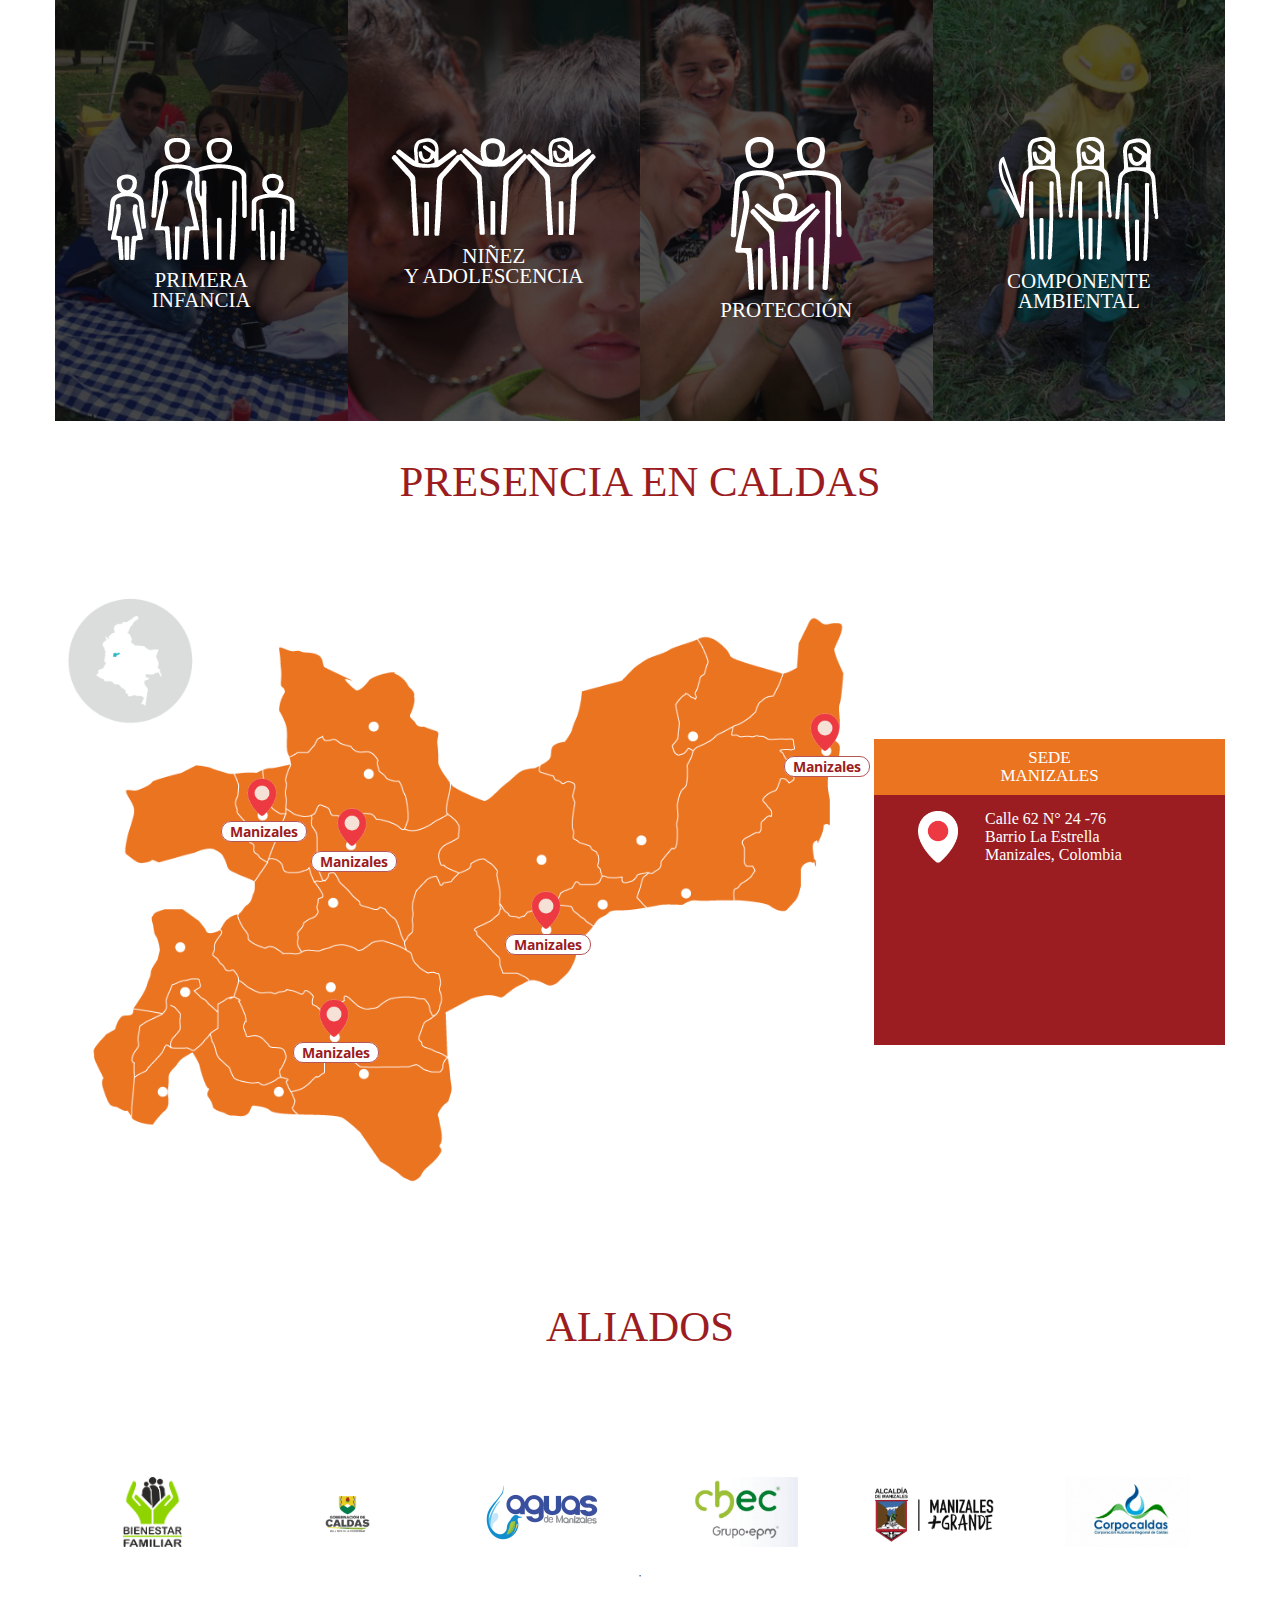
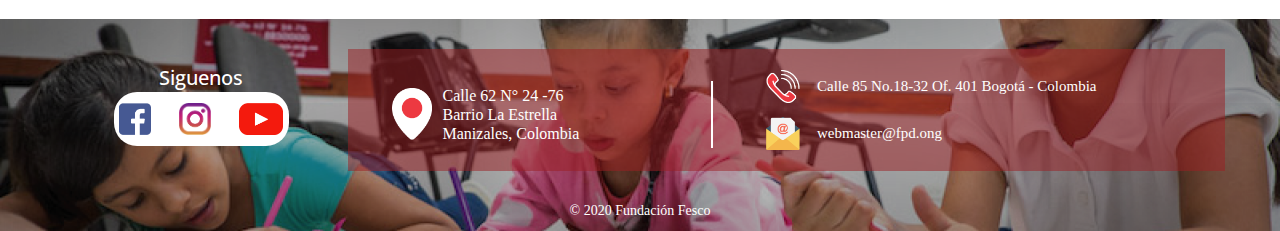
==== commit 7245e8e4: "[FESCO] [HOME] Change links per fundacion fesco" ====
--- a/index.html
+++ b/index.html
@@ -118,7 +118,7 @@
                         <span class="icon-bar"></span>
                         <span class="icon-bar"></span>
                     </button>
-                    <a class="navbar-brand" href="https://fundacionpiesdescalzos.com/">
+                    <a class="navbar-brand" href="http://www.fundacionfesco.org.co/">
                         <img src="./img/logo.png" alt="Fundacion Fesco">
                     </a>
                 </div>
@@ -126,35 +126,35 @@
                     <div class="menu-menu-espanol-container">
                         <ul id="menu-menu-espanol-1" class="nav navbar-nav navbar-nav--left">
                             <li class="menu-item menu-item-type-post_type menu-item-object-page menu-item-543">
-                                <a title="Qué Hacemos" href="https://fundacionpiesdescalzos.com/que-hacemos/">Inicio</a>
+                                <a title="Qué Hacemos" href="http://www.fundacionfesco.org.co/que-hacemos/">Inicio</a>
                             </li>
                             <li class="menu-item menu-item-type-post_type menu-item-object-page menu-item-544">
-                                <a title="Quiénes Somos" href="https://fundacionpiesdescalzos.com/quienes-somos/">Quiénes Somos</a>
+                                <a title="Quiénes Somos" href="http://www.fundacionfesco.org.co/quienes-somos/">Quiénes Somos</a>
                             </li>
                             <li class="menu-item menu-item-type-post_type menu-item-object-page menu-item-542">
-                                <a title="Historia" href="https://fundacionpiesdescalzos.com/historia/">Proyectos</a>
+                                <a title="Historia" href="http://www.fundacionfesco.org.co/historia/">Proyectos</a>
                             </li>
                             <li class="menu-item menu-item-type-post_type menu-item-object-page menu-item-541">
-                                <a title="Donar" href="https://fundacionpiesdescalzos.com/donaciones/">Enlaces Externos</a>
+                                <a title="Donar" href="http://www.fundacionfesco.org.co/donaciones/">Enlaces Externos</a>
                             </li>
                             <li class="menu-item menu-item-type-post_type menu-item-object-page menu-item-2132">
-                                <a title="Voluntariado" href="https://fundacionpiesdescalzos.com/voluntariado/">Publicaciones</a>
+                                <a title="Voluntariado" href="http://www.fundacionfesco.org.co/voluntariado/">Publicaciones</a>
                             </li>
                             <li class="menu-item menu-item-type-post_type menu-item-object-page menu-item-539">
-                                <a title="Noticias" href="https://fundacionpiesdescalzos.com/noticias/">Contacto</a>
+                                <a title="Noticias" href="http://www.fundacionfesco.org.co/noticias/">Contacto</a>
                             </li>
                             <li class="menu-item menu-item-type-post_type menu-item-object-page menu-item-540">
-                                <a title="Contacto" href="https://fundacionpiesdescalzos.com/contacto/">Sistema de información</a>
+                                <a title="Contacto" href="http://www.fundacionfesco.org.co/contacto/">Sistema de información</a>
                             </li>
                         </ul>
                     </div>
-                    <div class="wpml-ls-statics-shortcode_actions wpml-ls wpml-ls-legacy-list-horizontal">
+                    <div class="wpml-ls-statics-shortcode_actions wpml-ls wpml-ls-legacy-list-horizontal" style="display: none;">
                         <ul>
                             <li class="wpml-ls-slot-shortcode_actions wpml-ls-item wpml-ls-item-en wpml-ls-first-item wpml-ls-item-legacy-list-horizontal">
-                                <a href="https://fundacionpiesdescalzos.com/en/"><span class="wpml-ls-native">EN</span><span class="wpml-ls-display"><span class="wpml-ls-bracket"> (</span>EN<span class="wpml-ls-bracket">)</span></span></a>
+                                <a href="http://www.fundacionfesco.org.co/en/"><span class="wpml-ls-native">EN</span><span class="wpml-ls-display"><span class="wpml-ls-bracket"> (</span>EN<span class="wpml-ls-bracket">)</span></span></a>
                             </li>
                             <li class="wpml-ls-slot-shortcode_actions wpml-ls-item wpml-ls-item-es wpml-ls-current-language wpml-ls-last-item wpml-ls-item-legacy-list-horizontal">
-                                <a href="https://fundacionpiesdescalzos.com/"><span class="wpml-ls-native">ES</span></a>
+                                <a href="http://www.fundacionfesco.org.co/"><span class="wpml-ls-native">ES</span></a>
                             </li>
                         </ul>
                     </div>
@@ -184,7 +184,7 @@
 	    		    </h2>
                     <div class="text-body wow fadeInLeft" style="visibility: visible; animation-name: fadeInLeft;">
                         Somos una Fundación con la misión de trabajar con <span>la niñez, juventud, familia y comunidad</span>; contribuyendo, construyendo con ellos ejercicios para el desarrollo humano, sostenibilidad, construcción de agentes de paz en contextos locales y regionales, y el desarrollo de  procesos ambientales.
-                        <a href="https://fundacionpiesdescalzos.com/que-hacemos/" class="wow bounceIn" data-wow-duration="0.5s" data-wow-delay="1s" style="visibility: visible; animation-duration: 0.5s; animation-delay: 1s; animation-name: bounceIn;">Conoce más &gt;</a>
+                        <a href="http://www.fundacionfesco.org.co/que-hacemos/" class="wow bounceIn" data-wow-duration="0.5s" data-wow-delay="1s" style="visibility: visible; animation-duration: 0.5s; animation-delay: 1s; animation-name: bounceIn;">Conoce más &gt;</a>
                     </div>
                 </div>
             </div>
@@ -201,7 +201,7 @@
                 </div>
                 <div class="value-items no-gutter">
                     <div class="col-md-3 item wow slideInOut animated" data-wow-duration="1.5s" data-wow-delay="1s" style="visibility: visible; animation-duration: 1.5s; animation-delay: 1s;">
-                        <a href="https://fundacionpiesdescalzos.com//donaciones/#home">
+                        <a href="http://www.fundacionfesco.org.co//donaciones/#home">
                             <div class="front" style="background-image:url(img/proyectos-1.png);"></div>
                             <div class="back" style="background-image:url(img/hover_proyectos-1.png);"></div>
                             <figure class="wow bounceIn" data-wow-duration="0.5s" data-wow-delay="1s" style="visibility: visible; animation-duration: 0.5s; animation-delay: 1s; animation-name: bounceIn;">
@@ -209,13 +209,13 @@
                             </figure>
                         </a>
                         <div class="text-body">
-                            <h3><a href="https://fundacionpiesdescalzos.com//donaciones">Primera</a></h3>
+                            <h3><a href="http://www.fundacionfesco.org.co//donaciones">Primera</a></h3>
                             <h4>Infancia</h4>
                             <p>Descripción de primera infancia</p>
                         </div>
                     </div>
                     <div class="col-md-3 item wow slideInOut animated" data-wow-duration="1.5s" data-wow-delay="1s" style="visibility: visible; animation-duration: 1.5s; animation-delay: 1s;">
-                        <a href="https://fundacionpiesdescalzos.com//donaciones/#menu1">
+                        <a href="http://www.fundacionfesco.org.co//donaciones/#menu1">
                             <div class="front" style="background-image:url(img/proyectos-2.png);"></div>
                             <div class="back" style="background-image:url(img/hover_proyectos-2.png);"></div>
                             <figure class="wow bounceIn" data-wow-duration="0.5s" data-wow-delay="1s" style="visibility: visible; animation-duration: 0.5s; animation-delay: 1s; animation-name: bounceIn;">
@@ -223,13 +223,13 @@
                             </figure>
                         </a>
                         <div class="text-body">
-                            <h3><a href="https://fundacionpiesdescalzos.com//donaciones#menu1">Niñez</a></h3>
+                            <h3><a href="http://www.fundacionfesco.org.co//donaciones#menu1">Niñez</a></h3>
                             <h4>y Adolescencia</h4>
                             <p>Descripción de Niñez</p>
                         </div>
                     </div>
                     <div class="col-md-3 item wow slideInOut animated" data-wow-duration="1.5s" data-wow-delay="1s" style="visibility: visible; animation-duration: 1.5s; animation-delay: 1s;">
-                        <a href="https://fundacionpiesdescalzos.com//donaciones/#menu2">
+                        <a href="http://www.fundacionfesco.org.co//donaciones/#menu2">
                             <div class="front" style="background-image:url(img/proyectos-3.png);"></div>
                             <div class="back" style="background-image:url(img/hover_proyectos-3.png);"></div>
                             <figure class="wow bounceIn" data-wow-duration="0.5s" data-wow-delay="1s" style="visibility: visible; animation-duration: 0.5s; animation-delay: 1s; animation-name: bounceIn;">
@@ -237,12 +237,12 @@
                             </figure>
                         </a>
                         <div class="text-body">
-                            <h3><a href="https://fundacionpiesdescalzos.com//donaciones#menu2">Protección</a></h3>
+                            <h3><a href="http://www.fundacionfesco.org.co//donaciones#menu2">Protección</a></h3>
                             <p>Descripción de Proteccion</p>
                         </div>
                     </div>
                     <div class="col-md-3 item wow slideInOut animated" data-wow-duration="1.5s" data-wow-delay="1s" style="visibility: visible; animation-duration: 1.5s; animation-delay: 1s;">
-                        <a href="https://fundacionpiesdescalzos.com//donaciones/#menu3">
+                        <a href="http://www.fundacionfesco.org.co//donaciones/#menu3">
                             <div class="front" style="background-image:url(img/proyectos-4.png);"></div>
                             <div class="back" style="background-image:url(img/hover_proyectos-4.png);"></div>
                             <figure class="wow bounceIn" data-wow-duration="0.5s" data-wow-delay="1s" style="visibility: visible; animation-duration: 0.5s; animation-delay: 1s; animation-name: bounceIn;">
@@ -250,7 +250,7 @@
                             </figure>
                         </a>
                         <div class="text-body">
-                            <h3><a href="https://fundacionpiesdescalzos.com//donaciones#menu3">Componente</a></h3>
+                            <h3><a href="http://www.fundacionfesco.org.co//donaciones#menu3">Componente</a></h3>
                             <h4>Ambiental</h4>
                             <p>Descripción de Componente Ambiental</p>
                         </div>
